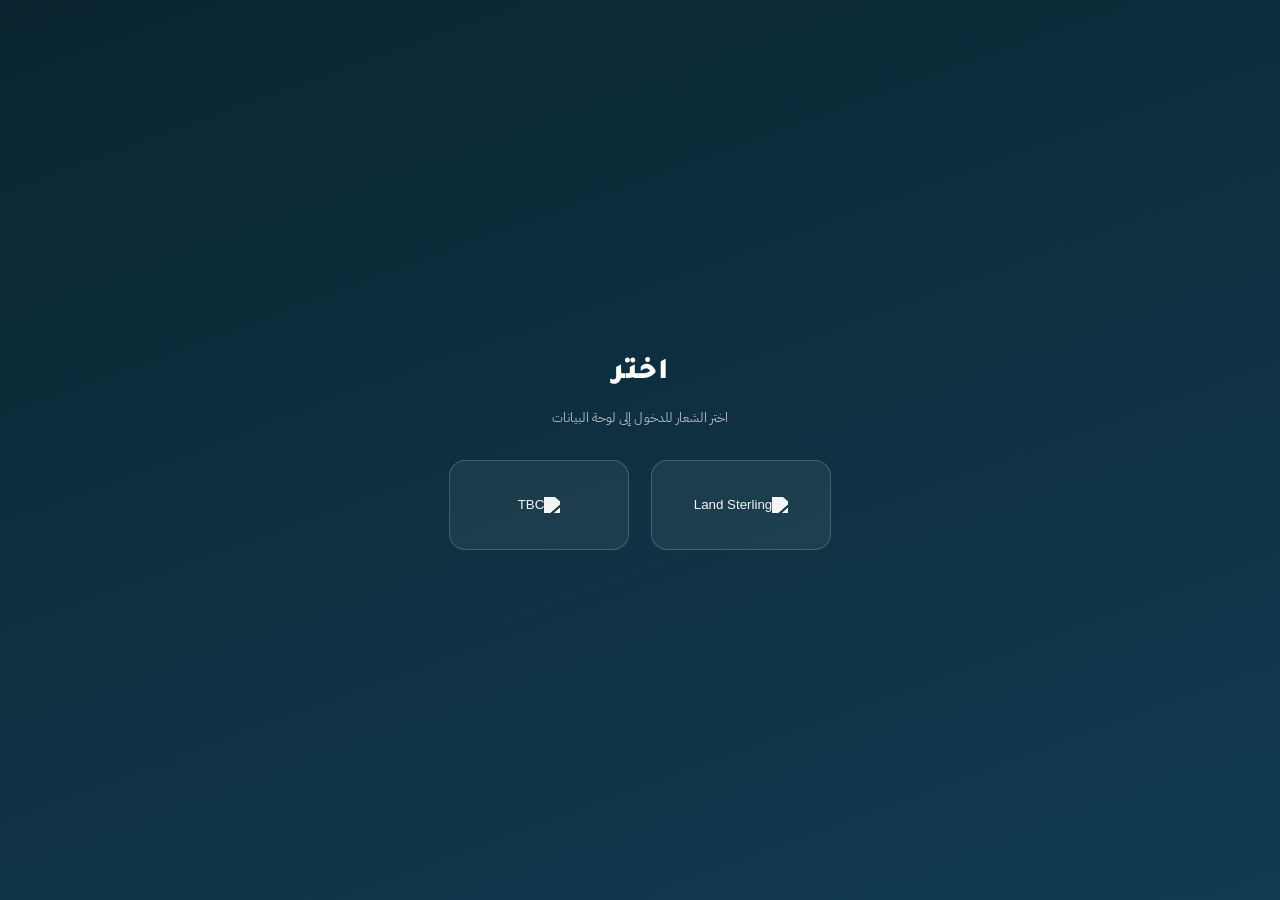
==== index.html @ ff197d4b "Add files via upload" ====
<!DOCTYPE html>
<!--
╔════════════════════════════════════════════════════════════════════╗
║ 📝 قاعدة ثابتة للغة: كل نص يظهر للمستخدم في هذا الداشبورد (عناوين،
║ أزرار، تلميحات، رسائل تنبيه، أي محتوى جديد يُضاف مستقبلاً) يجب أن
║ يكون بالعربية الفصحى حصراً، بلا ألفاظ عامية أو مصرية. راجع صياغة أي
║ نص جديد قبل حفظه.
╠════════════════════════════════════════════════════════════════════╣
║         فهرس التبويبات — Dashboard Tabs Index
╠════════════════════════════════════════════════════════════════════╣
║   1. 📊  نظرة عامة                      (tab-overview)
║   2. 📈  تحليل FCA                      (tab-fca)
║   3. 🌿  البيئة المدرسية                (tab-env)
║   4. 🎓  المرحلة الدراسية            (tab-stages)
║   5. 📌  عقود غير المجال                (tab-all-contracts)
║   6. 📢  البلاغات                       (tab-balagh)
║   7. 🏗️  التجهيزات                      (tab-tajheez)
║   8. ⚙️  الأنظمة الرئيسية               (tab-sys-main)
║   9. 🔩  الأنظمة التفصيلية              (tab-sys-detail)
║  10. 🌊  خنادق الصرف                    (tab-khanadeq)
║  11. 🛗  المصاعد                        (tab-elevators)
║  12. 💰  التكلفة                        (tab-cost)
║  13. 🗺️  الخريطة                        (tab-map)
║  14. 👨‍🎓  الطلاب وعمر المبنى             (tab-students)
║  15. 🔩  قطع الغيار                     (tab-spare)
║  16. 🔍  تقييم عاين                     (tab-ayen)
║  17. 💳  المدفوعات والعقود              (tab-payments)
║  18. 📅  الجدول التفصيلي                (tab-table)
║  20. 📊  مؤشرات الأداء للمقاول          (tab-mag-kpi)
╠════════════════════════════════════════════════════════════════════╣
║  📁 هيكل الملف:
║     • الـ HTML لكل تبويب: مُعلَّم بـ ╔═══╗ قبل كل <div class="panel">
║     • الـ JS  لكل تبويب: مُعلَّم بـ /* ═══ */ قبل كل دالة render
╚════════════════════════════════════════════════════════════════════╝
-->

<html lang="ar" dir="rtl">
<head>
<meta charset="UTF-8">
<meta name="viewport" content="width=device-width, initial-scale=1.0, viewport-fit=cover">
<title>لوحة بيانات إدارة المرافق التعليمية | Educational Facilities Management Dashboard</title>
<link href="https://fonts.googleapis.com/css2?family=Tajawal:wght@300;400;500;700;800;900&family=IBM+Plex+Sans+Arabic:wght@300;400;500;600;700&display=swap" rel="stylesheet">
<link rel="stylesheet" href="aicore-orb.css">
<script src="https://cdnjs.cloudflare.com/ajax/libs/Chart.js/4.4.1/chart.umd.js" defer></script>
<script src="https://cdn.jsdelivr.net/npm/chartjs-adapter-date-fns@3/dist/chartjs-adapter-date-fns.bundle.min.js" defer></script>
<script src="https://cdnjs.cloudflare.com/ajax/libs/PapaParse/5.4.1/papaparse.min.js" defer></script>
<script src="https://cdnjs.cloudflare.com/ajax/libs/xlsx/0.18.5/xlsx.full.min.js" defer></script>
<script src="https://cdnjs.cloudflare.com/ajax/libs/html2canvas/1.4.1/html2canvas.min.js" defer></script>
<script src="https://cdnjs.cloudflare.com/ajax/libs/jspdf/2.5.1/jspdf.umd.min.js" defer></script>
<script src="https://cdnjs.cloudflare.com/ajax/libs/jszip/3.10.1/jszip.min.js" defer></script>
<link rel="stylesheet" href="https://unpkg.com/leaflet@1.9.4/dist/leaflet.css"/>
<script src="https://unpkg.com/leaflet@1.9.4/dist/leaflet.js" defer></script>
<script src="https://cdnjs.cloudflare.com/ajax/libs/three.js/r128/three.min.js" defer></script>

<link rel="stylesheet" href="dashboard.css">

<!-- طبقة التحديث البصري — Executive Theme Layer (v2)
     لا تغيّر أي IDs / منطق JS — تنسيق بصري فقط (ألوان، مسافات، ظلال،
     خطوط، استجابة للموبايل) فوق كل الطبقات السابقة.
     Design language: "Ink & Brass" — قاعدة slate هادئة + Teal كلون
     أساسي للبيانات + لمسة Brass/Gold فاخرة للعناصر المالية/المميزة،
     مع خط Tajawal للأرقام والعناوين وIBM Plex Sans Arabic لجسم النص. -->

</head>
<body class="portal-active">

<!-- ════════════════════════════════════════════════════════════════
     شاشة اختيار الشعار (Brand Gate) — ★ 2026-09-20 بناءً على طلب صريح
     تظهر فوق كل شيء (أعلى z-index في الصفحة) قبل شاشة التحميل وقبل
     الداشبورد نفسه، وتطلب من المستخدم يختار شعار (Land Sterling أو TBC)
     قبل الدخول. الاختيار بيتخزّن في localStorage عشان ميتكررش كل مرة،
     وبيتحط في window.SELECTED_BRAND. حاليًا الاختيار مجرد بوابة دخول
     بس (مفيهوش فلترة بيانات لسه — هتتضاف لاحقًا بناءً على طلب صريح).
     الشاشة دي طبقة بصرية فقط فوق الصفحة — لا تؤخر ولا تمنع أي تحميل
     بيانات أو تهيئة JS شغالة أصلاً تحتها.
     ════════════════════════════════════════════════════════════════ -->
<div id="brandSelectScreen" class="brand-select-screen">
  <div class="brand-select-box">
    <div id="brandSelectStep1">
      <div class="brand-select-title">اختر</div>
      <div class="brand-select-sub">اختر الشعار للدخول إلى لوحة البيانات</div>
      <div class="brand-select-options">
        <button type="button" class="brand-select-card" data-brand="landsterling">
          <img src="https://landsterling.sa/wp-content/uploads/2024/08/LS-Logo-White-English.png" alt="Land Sterling" />
        </button>
        <button type="button" class="brand-select-card" data-brand="tbc">
          <img src="https://tbc.sa/Portals/0/tbcnew-01.svg?ver=2019-08-07-114519-183" alt="TBC" />
        </button>
      </div>
    </div>

    <!-- ════════════════════════════════════════════════════════════
         خطوة كلمة المرور — ★ 2026-09-20 بناءً على طلب صريح: شعار
         Land Sterling أصبح محميًا بكلمة مرور. تظهر هذه الخطوة بدلاً
         من الدخول المباشر عند اختيار Land Sterling فقط، ولا تؤثر
         إطلاقًا على مسار الدخول بشعار TBC.
         ════════════════════════════════════════════════════════════ -->
    <div id="brandPasswordStep" class="brand-password-step" style="display:none">
      <div class="brand-select-title">كلمة المرور</div>
      <div class="brand-select-sub">أدخل كلمة المرور للدخول بشعار Land Sterling</div>
      <form id="brandPasswordForm" autocomplete="off" novalidate>
        <input type="password" id="brandPasswordInput" class="brand-password-input"
               placeholder="كلمة المرور" autocomplete="new-password" inputmode="numeric" />
        <div id="brandPasswordError" class="brand-password-error" style="display:none">
          كلمة المرور غير صحيحة، حاول مرة أخرى
        </div>
        <div class="brand-password-actions">
          <button type="button" id="brandPasswordBack" class="brand-password-btn brand-password-btn-secondary">رجوع</button>
          <button type="submit" class="brand-password-btn brand-password-btn-primary">دخول</button>
        </div>
      </form>
    </div>
  </div>
</div>

<!-- ════════════════════════════════════════════════════════════════
     LOADING SCREEN (المرحلة 6 — Loading Screen)
     شاشة تحميل تراقب فقط جاهزية عناصر KPI الموجودة مسبقاً في الصفحة
     (لا تتدخل في أي fetch أو منطق قراءة بيانات) — تختفي تلقائياً
     عند اكتمال البيانات الأساسية (k-total).
     ════════════════════════════════════════════════════════════════ -->
<div id="appLoadingScreen" class="app-loading-screen brand-gate-pending">
  <div class="app-loading-box">
    <div class="app-loading-logo">
      <img src="https://landsterling.sa/wp-content/uploads/2024/08/LS-Logo-White-English.png" alt="Land Sterling" />
      <div class="app-loading-logo-divider"></div>
      <img src="https://tbc.sa/Portals/0/tbcnew-01.svg?ver=2019-08-07-114519-183" alt="TBC" />
    </div>
    <div class="app-loading-title">جاري تجهيز منصة إدارة المرافق التعليمية…</div>

    <div class="app-loading-progress-track">
      <div class="app-loading-progress-fill" id="appLoadingProgressFill"></div>
    </div>
    <div class="app-loading-row">
      <span id="appLoadingTaskText">تحميل البيانات الأساسية…</span>
      <span id="appLoadingPct">0%</span>
    </div>

    <div class="app-loading-skeleton">
      <div class="app-skel-line"></div>
      <div class="app-skel-line short"></div>
      <div class="app-skel-line"></div>
    </div>

    <div class="app-loading-stats">
      <div class="app-loading-stat">
        <div class="app-loading-stat-val" id="appLoadStatSchools">—</div>
        <div class="app-loading-stat-lbl">عدد المدارس</div>
      </div>
      <div class="app-loading-stat">
        <div class="app-loading-stat-val" id="appLoadStatAssets">—</div>
        <div class="app-loading-stat-lbl">عدد الأصول</div>
      </div>
      <div class="app-loading-stat">
        <div class="app-loading-stat-val" id="appLoadStatReports">—</div>
        <div class="app-loading-stat-lbl">عدد البلاغات</div>
      </div>
    </div>
    <div class="app-loading-updated">آخر تحديث: <span id="appLoadStatUpdated">—</span></div>
  </div>
</div>
<script>
  (function () {
    var BRAND_STORAGE_KEY = "tbc_dashboard_selected_brand";
    var screenEl = document.getElementById("brandSelectScreen");

    // ★ 2026-09-20: شاشة التحميل (appLoadingScreen) تبدأ مخفية (كلاس
    // brand-gate-pending) وميبانش شكلها إلا بعد ما المستخدم يختار شعار —
    // التحميل الحقيقي للبيانات شغال أصلاً في الخلفية زي ما هو (من غير أي
    // تأخير)، إحنا بس بنأجّل الظهور البصري لشاشة التحميل لحد لحظة الاختيار.
    // ★ السكريبت اتنقل هنا (بعد appLoadingScreen في الترتيب) عشان
    // getElementById("appLoadingScreen") يلاقي العنصر موجود فعلاً وقت
    // التنفيذ، حتى لو كان الاختيار محفوظ من زيارة سابقة.
    function revealLoadingScreen() {
      var loadingEl = document.getElementById("appLoadingScreen");
      if (loadingEl) loadingEl.classList.remove("brand-gate-pending");
    }

    function enterWithBrand(brand) {
      window.SELECTED_BRAND = brand;
      try { localStorage.setItem(BRAND_STORAGE_KEY, brand); } catch (_) {}
      if (screenEl) screenEl.classList.add("brand-select-hidden");
      revealLoadingScreen();
      // ★ 2026-09-20: تحديث إخفاء/إظهار تبويبات Landsterling-only فورًا —
      // مهم خصوصًا لما المستخدم يغيّر الشعار من زر "تغيير الشعار" وهو
      // شغال بالفعل جوه الداشبورد (dashboard.js يكون خلص تحميله وقتها).
      if (window.applyBrandVisibilityUI) window.applyBrandVisibilityUI();
    }

    // ★ 2026-09-20: كلمة مرور شعار Land Sterling — بناءً على طلب صريح.
    // الحماية هنا بصرية فقط (طبقة دخول واجهة، مش تشفير حقيقي)، تمامًا
    // زي طبيعة بوابة اختيار الشعار نفسها أصلاً. غيّر القيمة هنا في أي
    // وقت لتحديث كلمة المرور لاحقًا.
    var LANDSTERLING_PASSWORD = "1248";
    var pwStepEl = document.getElementById("brandPasswordStep");
    var step1El = document.getElementById("brandSelectStep1");
    var pwFormEl = document.getElementById("brandPasswordForm");
    var pwInputEl = document.getElementById("brandPasswordInput");
    var pwErrorEl = document.getElementById("brandPasswordError");
    var pwBackBtn = document.getElementById("brandPasswordBack");

    function showPasswordStep() {
      if (step1El) step1El.style.display = "none";
      if (pwStepEl) pwStepEl.style.display = "";
      if (pwErrorEl) pwErrorEl.style.display = "none";
      if (pwInputEl) {
        pwInputEl.value = "";
        pwInputEl.classList.remove("brand-password-input-error");
        setTimeout(function () { pwInputEl.focus(); }, 50);
      }
    }
    function hidePasswordStep() {
      if (pwStepEl) pwStepEl.style.display = "none";
      if (step1El) step1El.style.display = "";
      if (pwErrorEl) pwErrorEl.style.display = "none";
      if (pwInputEl) { pwInputEl.value = ""; pwInputEl.classList.remove("brand-password-input-error"); }
    }

    // ★ 2026-09-20: الأزرار بتتربط دايمًا (سواء فيه اختيار محفوظ أو لأ) —
    // عشان لو المستخدم رجع تاني لشاشة الاختيار (من زر "تغيير الشعار" في
    // الشريط العلوي) يقدر يختار شعار جديد وتشتغل الأزرار طبيعي من أول مرة.
    if (screenEl) {
      screenEl.querySelectorAll(".brand-select-card").forEach(function (btn) {
        btn.addEventListener("click", function () {
          var brand = btn.getAttribute("data-brand");
          if (brand === "landsterling") {
            showPasswordStep();
          } else {
            enterWithBrand(brand);
          }
        });
      });
    }
    if (pwBackBtn) pwBackBtn.addEventListener("click", hidePasswordStep);
    if (pwFormEl) {
      pwFormEl.addEventListener("submit", function (e) {
        e.preventDefault();
        var entered = pwInputEl ? pwInputEl.value : "";
        if (entered === LANDSTERLING_PASSWORD) {
          hidePasswordStep();
          enterWithBrand("landsterling");
        } else {
          if (pwErrorEl) pwErrorEl.style.display = "";
          if (pwInputEl) {
            pwInputEl.classList.add("brand-password-input-error");
            pwInputEl.value = "";
            pwInputEl.focus();
          }
        }
      });
    }

    // لو فيه اختيار محفوظ من قبل، ادخل على طول من غير ما تعرض الشاشة —
    // وشاشة التحميل تظهر فورًا زي سلوكها الأصلي (مفيش بوابة اختيار أصلاً
    // تتأخر بعدها).
    var saved = null;
    try { saved = localStorage.getItem(BRAND_STORAGE_KEY); } catch (_) {}
    if (saved === "landsterling" || saved === "tbc") {
      window.SELECTED_BRAND = saved;
      if (screenEl) screenEl.classList.add("brand-select-hidden");
      revealLoadingScreen();
    }

    // زر "تغيير الشعار" في الشريط العلوي بيستدعي الدالة دي عشان يرجع
    // يعرض شاشة الاختيار تاني (من غير ما يمسح البيانات المحملة أصلاً) —
    // المستخدم يقدر يختار شعار مختلف في أي وقت.
    window.__reopenBrandSelect = function () {
      hidePasswordStep(); // دايمًا ابدأ من شاشة الاختيار الأساسية، مش من خطوة كلمة المرور
      if (screenEl) screenEl.classList.remove("brand-select-hidden");
    };
  })();
</script>

<div class="topbar">

  <div class="tb-ls">
    <img class="tb-logo"
         src="https://landsterling.sa/wp-content/uploads/2024/08/LS-Logo-White-English.png"
         alt="Land Sterling"
         style="height:21px;filter:brightness(0) invert(1);opacity:.94;display:block"
         data-evt="1">
  </div>
  <div class="tb-divider"></div>

  <div class="tb-tbc">
    <img src="https://tbc.sa/Portals/0/tbcnew-01.svg?ver=2019-08-07-114519-183"
         alt="TBC" style="height:36px;opacity:.94;filter:brightness(0) invert(1);display:block" data-evt="2">
    <div class="tb-divider"></div>
    <div>
      <div class="tb-title" id="topTitle">لوحة بيانات إدارة المرافق التعليمية</div>
      <div class="tb-sub" id="topSub">FACILITIES MANAGEMENT DASHBOARD</div>
    </div>
  </div>

  <div class="tb-right">
    <div class="dot loading" id="dot"></div>
    <span style="font-size:10px;color:rgba(255,255,255,.35);font-weight:500">آخر تحديث للبيانات:</span>
    <span id="lastTime" style="font-size:10px;color:rgba(255,255,255,.35);font-weight:500"></span>
    <button class="tb-btn" id="btnReload" data-evt="3">↻ <span data-ar="تحديث" data-en="Refresh">تحديث</span></button>
    <button class="tb-btn" id="btnAuto"   data-evt="4">◷ <span id="btnAutoText" data-ar="تلقائي" data-en="Auto">تلقائي</span></button>
    <button class="tb-btn" id="btnDownloadTab" data-evt="5">⬇ <span data-ar="تنزيل التبويب" data-en="Download Tab">تنزيل التبويب</span></button>
    <button class="tb-btn" id="btnSwitchBrand" title="تغيير الشعار"
            onclick="if (window.__reopenBrandSelect) window.__reopenBrandSelect()">⇄
      <span data-ar="تغيير الشعار" data-en="Switch Brand">تغيير الشعار</span>
    </button>
    <button class="tb-btn" id="btnPresentationMode" title="Presentation Mode" aria-pressed="true" style="padding:4px 8px;min-width:30px;opacity:.12;font-size:10px;line-height:1" data-evt="6">◌</button>
  </div>
</div>
<div class="prog-bar"><div class="prog-fill" id="prog"></div></div>

<div class="content">

  <!-- ════════════════════════════════════════════════════════════════
       PORTAL HOME — Enterprise Portal (المرحلة 2 — Portal Layout)
       صفحة رئيسية جديدة، غير مربوطة بعد بأي نظام تنقل.
       مخفية افتراضياً (display:none) حتى لا تؤثر على عمل الداشبورد الحالي.
       لا تحتوي على أي Charts — فقط شعار / اسم النظام / آخر تحديث / بطاقات الأقسام.
       ════════════════════════════════════════════════════════════════ -->
  <div id="portal-home" class="portal-home" style="display:none">

    <div class="portal-hero">
      <div class="portal-hero-brand">
        <img class="portal-logo"
             src="https://landsterling.sa/wp-content/uploads/2024/08/LS-Logo-White-English.png"
             alt="Land Sterling" />
        <div class="portal-hero-divider"></div>
        <img class="portal-logo portal-logo-tbc"
             src="https://tbc.sa/Portals/0/tbcnew-01.svg?ver=2019-08-07-114519-183"
             alt="TBC" />
        <div class="portal-hero-text">
          <div class="portal-title" id="portalTitle">منصة إدارة المرافق التعليمية</div>
          <div class="portal-sub" id="portalSub"></div>
        </div>
      </div>
      <div class="portal-hero-meta">
        <!-- ★ 2026-09-21: بناءً على طلب صريح ("خليه يبقى أحدث حاجة")، الزرّين
             دول اتحولوا من نص/إيموجي inline-styled لكلاسات CSS موحّدة مع
             أيقونات SVG (Lucide) بنفس أسلوب أيقونات كروت البوابة — بدون أي
             تغيير في id/onclick/title، فالمنطق اللي بيعتمد عليهم (تغيير
             العلامة التجارية + وضع العرض التقديمي) شغّال زي ما هو تمامًا. -->
        <button type="button" id="btnSwitchBrandOuter"
                class="portal-toolbar-btn"
                onclick="if (window.__reopenBrandSelect) window.__reopenBrandSelect()"
                title="تغيير الشعار">
          <svg viewBox="0 0 24 24" width="14" height="14" fill="none" stroke="currentColor" stroke-width="2" stroke-linecap="round" stroke-linejoin="round"><path d="m17 2 4 4-4 4"/><path d="M3 11v-1a4 4 0 0 1 4-4h14"/><path d="m7 22-4-4 4-4"/><path d="M21 13v1a4 4 0 0 1-4 4H3"/></svg>
          <span>تغيير الشعار</span>
        </button>
        <button type="button" id="btnPresentationModeOuter"
                class="portal-toolbar-icon-btn"
                onclick="togglePresentationMode()"
                title="وضع العرض التقديمي">
          <svg viewBox="0 0 24 24" width="15" height="15" fill="none" stroke="currentColor" stroke-width="2" stroke-linecap="round" stroke-linejoin="round"><path d="M2.062 12.348a1 1 0 0 1 0-.696 10.75 10.75 0 0 1 19.876 0 1 1 0 0 1 0 .696 10.75 10.75 0 0 1-19.876 0"/><circle cx="12" cy="12" r="3"/></svg>
        </button>
        <span class="portal-updated-lbl">آخر تحديث</span>
        <span class="portal-updated-val" id="portalLastUpdate">—</span>
      </div>
    </div>

    <div class="portal-cards-grid" id="portalCardsGrid">

      <!-- كارت المفضلة/الاختصارات — عمود طويل بارتفاع الصفين على أقصى اليسار -->
      <div class="portal-favorites-card" id="portalFavoritesCard">
        <!-- يُملأ ديناميكياً عبر __renderPortalFavoritesCard() -->
      </div>

      <!-- أيقونات كروت البوابة الرئيسية: Lucide (lucide-static v1.33.0، رخصة ISC،
           https://lucide.dev) — SVG بدل الإيموجي (المرحلة 1 من خطة الأيقونات).
           stroke="currentColor" فبتاخد لونها تلقائياً من --cat-accent الخاص
           بكل كارت (dashboard.css). ملاحظة: data-wm تبقى إيموجي كما هي — دي
           علامة مائية خلفية شفافة جداً (opacity 0.05) عبر CSS content، مش
           جزء من الأيقونة الظاهرة، وخارج نطاق هذه المرحلة. -->

      <div class="portal-card" id="portal-card-raci" data-category="raci" data-wm="🧩">
        <div class="portal-card-icon"><svg viewBox="0 0 24 24" fill="none" stroke="currentColor" stroke-width="2" stroke-linecap="round" stroke-linejoin="round"><path d="M15.39 4.39a1 1 0 0 0 1.68-.474 2.5 2.5 0 1 1 3.014 3.015 1 1 0 0 0-.474 1.68l1.683 1.682a2.414 2.414 0 0 1 0 3.414L19.61 15.39a1 1 0 0 1-1.68-.474 2.5 2.5 0 1 0-3.014 3.015 1 1 0 0 1 .474 1.68l-1.683 1.682a2.414 2.414 0 0 1-3.414 0L8.61 19.61a1 1 0 0 0-1.68.474 2.5 2.5 0 1 1-3.014-3.015 1 1 0 0 0 .474-1.68l-1.683-1.682a2.414 2.414 0 0 1 0-3.414L4.39 8.61a1 1 0 0 1 1.68.474 2.5 2.5 0 1 0 3.014-3.015 1 1 0 0 1-.474-1.68l1.683-1.682a2.414 2.414 0 0 1 3.414 0z"/></svg></div>
        <div class="portal-card-title">مصفوفة RACI</div>
        <div class="portal-card-desc">الأدوار والمسؤوليات — من المسؤول عن كل مهمة في فريق البرنامج</div>
      </div>

      <div class="portal-card" id="portal-card-digital" data-category="digital" data-wm="💻">
        <div class="portal-card-icon"><svg viewBox="0 0 24 24" fill="none" stroke="currentColor" stroke-width="2" stroke-linecap="round" stroke-linejoin="round"><rect width="20" height="14" x="2" y="3" rx="2"/><line x1="8" x2="16" y1="21" y2="21"/><line x1="12" x2="12" y1="17" y2="21"/></svg></div>
        <div class="portal-card-title">الأنظمة الرقمية</div>
        <div class="portal-card-desc">MAXIMO، TAKAMUL، TFMP، UniFire، Fares</div>
      </div>

      <div class="portal-card" id="portal-card-overview" data-category="overview" data-wm="🏠">
        <div class="portal-card-icon"><svg viewBox="0 0 24 24" fill="none" stroke="currentColor" stroke-width="2" stroke-linecap="round" stroke-linejoin="round"><path d="m3 9 9-7 9 7v11a2 2 0 0 1-2 2H5a2 2 0 0 1-2-2z"/><polyline points="9 22 9 12 15 12 15 22"/></svg></div>
        <div class="portal-card-title">نظرة عامة</div>
        <div class="portal-card-desc">نظرة عامة، المرحلة الدراسية، الطلاب وعمر المبنى</div>
      </div>

      <div class="portal-card" id="portal-card-fca" data-category="fca" data-wm="📈">
        <div class="portal-card-icon"><svg viewBox="0 0 24 24" fill="none" stroke="currentColor" stroke-width="2" stroke-linecap="round" stroke-linejoin="round"><path d="M5 21v-6"/><path d="M12 21V3"/><path d="M19 21V9"/></svg></div>
        <div class="portal-card-title">تقييم حالة المرافق FCA</div>
        <div class="portal-card-desc">تحليل FCA، مقارنة المراحل، FCA المرجعي، الأنظمة الرئيسية والتفصيلية</div>
      </div>

      <div class="portal-card" id="portal-card-otherAssessments" data-category="otherAssessments" data-wm="📋">
        <div class="portal-card-icon"><svg viewBox="0 0 24 24" fill="none" stroke="currentColor" stroke-width="2" stroke-linecap="round" stroke-linejoin="round"><rect width="8" height="4" x="8" y="2" rx="1" ry="1"/><path d="M16 4h2a2 2 0 0 1 2 2v14a2 2 0 0 1-2 2H6a2 2 0 0 1-2-2V6a2 2 0 0 1 2-2h2"/><path d="m9 14 2 2 4-4"/></svg></div>
        <div class="portal-card-title">التقييمات الأخرى</div>
        <div class="portal-card-desc">تقييم منصة أصول، تقييم عاين، البيئة المدرسية</div>
      </div>

      <div class="portal-card" id="portal-card-systemsMaintenance" data-category="systemsMaintenance" data-wm="🔧">
        <div class="portal-card-icon"><svg viewBox="0 0 24 24" fill="none" stroke="currentColor" stroke-width="2" stroke-linecap="round" stroke-linejoin="round"><path d="M14.7 6.3a1 1 0 0 0 0 1.4l1.6 1.6a1 1 0 0 0 1.4 0l3.77-3.77a6 6 0 0 1-7.94 7.94l-6.91 6.91a2.12 2.12 0 0 1-3-3l6.91-6.91a6 6 0 0 1 7.94-7.94z"/></svg></div>
        <div class="portal-card-title">الأنظمة والصيانة الفنية</div>
        <div class="portal-card-desc">المصاعد، حالة المصاعد، خنادق الصرف، قطع الغيار، الصيانة الوقائية (Maximo)</div>
      </div>

      <div class="portal-card" id="portal-card-safety" data-category="safety" data-wm="📢">
        <div class="portal-card-icon"><svg viewBox="0 0 24 24" fill="none" stroke="currentColor" stroke-width="2" stroke-linecap="round" stroke-linejoin="round"><path d="M11 6a13 13 0 0 0 8.4-2.8A1 1 0 0 1 21 4v12a1 1 0 0 1-1.6.8A13 13 0 0 0 11 14H5a2 2 0 0 1-2-2V8a2 2 0 0 1 2-2z"/><path d="M6 14a12 12 0 0 0 2.4 7.2 2 2 0 0 0 3.2-2.4A8 8 0 0 1 10 14"/><path d="M8 6v8"/></svg></div>
        <div class="portal-card-title">البلاغات والسلامة</div>
        <div class="portal-card-desc">البلاغات، بلاغات الأمن والسلامة، ملخص الأمن والسلامة، NEW SLA</div>
      </div>

      <div class="portal-card" id="portal-card-operations" data-category="operations" data-wm="⚙️">
        <div class="portal-card-icon"><svg viewBox="0 0 24 24" fill="none" stroke="currentColor" stroke-width="2" stroke-linecap="round" stroke-linejoin="round"><path d="M9.671 4.136a2.34 2.34 0 0 1 4.659 0 2.34 2.34 0 0 0 3.319 1.915 2.34 2.34 0 0 1 2.33 4.033 2.34 2.34 0 0 0 0 3.831 2.34 2.34 0 0 1-2.33 4.033 2.34 2.34 0 0 0-3.319 1.915 2.34 2.34 0 0 1-4.659 0 2.34 2.34 0 0 0-3.32-1.915 2.34 2.34 0 0 1-2.33-4.033 2.34 2.34 0 0 0 0-3.831A2.34 2.34 0 0 1 6.35 6.051a2.34 2.34 0 0 0 3.319-1.915"/><circle cx="12" cy="12" r="3"/></svg></div>
        <div class="portal-card-title">الموارد البشرية والتشغيل</div>
        <div class="portal-card-desc">البوابين، المشرفون والمهندسون، برامج التدريب، السيارات، سجل المراسلات، الهيكل الوظيفي، الزيارات</div>
      </div>

      <div class="portal-card" id="portal-card-equipment" data-category="equipment" data-wm="🧰">
        <div class="portal-card-icon"><svg viewBox="0 0 24 24" fill="none" stroke="currentColor" stroke-width="2" stroke-linecap="round" stroke-linejoin="round"><path d="M16 12v4"/><path d="M16 6V4a2 2 0 0 0-2-2h-4a2 2 0 0 0-2 2v2"/><path d="M17 6a2 2 0 0 1 1.414.586l3 3A2 2 0 0 1 22 11v8a2 2 0 0 1-2 2H4a2 2 0 0 1-2-2v-8a2 2 0 0 1 .586-1.414l3-3A2 2 0 0 1 7 6z"/><path d="M2 14h20"/><path d="M8 12v4"/></svg></div>
        <div class="portal-card-title">التوريدات والمخزون</div>
        <div class="portal-card-desc">عقود التجهيزات، المخصص والاحتياج، التوريدات، مبادرة النشاط البدني، حصر الأصول</div>
      </div>

      <div class="portal-card" id="portal-card-contracts" data-category="contracts" data-wm="💰">
        <div class="portal-card-icon"><svg viewBox="0 0 24 24" fill="none" stroke="currentColor" stroke-width="2" stroke-linecap="round" stroke-linejoin="round"><rect width="20" height="12" x="2" y="6" rx="2"/><circle cx="12" cy="12" r="2"/><path d="M6 12h.01M18 12h.01"/></svg></div>
        <div class="portal-card-title">العقود والتكاليف</div>
        <div class="portal-card-desc">التكلفة، مدفوعات وعقود LS، مدفوعات وعقود المقاولين</div>
      </div>

      <div class="portal-card" id="portal-card-geo" data-category="geo" data-wm="🗺️">
        <div class="portal-card-icon"><svg viewBox="0 0 24 24" fill="none" stroke="currentColor" stroke-width="2" stroke-linecap="round" stroke-linejoin="round"><path d="M14.106 5.553a2 2 0 0 0 1.788 0l3.659-1.83A1 1 0 0 1 21 4.619v12.764a1 1 0 0 1-.553.894l-4.553 2.277a2 2 0 0 1-1.788 0l-4.212-2.106a2 2 0 0 0-1.788 0l-3.659 1.83A1 1 0 0 1 3 19.381V6.618a1 1 0 0 1 .553-.894l4.553-2.277a2 2 0 0 1 1.788 0z"/><path d="M15 5.764v15"/><path d="M9 3.236v15"/></svg></div>
        <div class="portal-card-title">الخرائط والتفاصيل</div>
        <div class="portal-card-desc">الخريطة، الجدول التفصيلي</div>
      </div>

      <div class="portal-card" id="portal-card-kpi" data-category="kpi" data-wm="📊">
        <div class="portal-card-icon"><svg viewBox="0 0 24 24" fill="none" stroke="currentColor" stroke-width="2" stroke-linecap="round" stroke-linejoin="round"><polyline points="22 7 13.5 15.5 8.5 10.5 2 17"/><polyline points="16 7 22 7 22 13"/></svg></div>
        <div class="portal-card-title">مؤشرات الأداء</div>
        <div class="portal-card-desc">مؤشرات الأداء للمقاول، مؤشرات أداء الاستشاري</div>
      </div>

    </div>

    <!-- نافذة اختيار التبويبات (Modal) -->
    <div class="portal-favorites-modal-overlay" id="portalFavoritesModalOverlay" style="display:none">
      <div class="portal-favorites-modal">
        <div class="portal-favorites-modal-head">
          <div class="portal-favorites-modal-title">⭐ اختر ما تريد رؤيته</div>
          <button type="button" class="portal-favorites-modal-close" onclick="closeFavoritesModal()">✕</button>
        </div>
        <div class="portal-favorites-modal-body" id="portalFavoritesModalBody">
          <!-- يُملأ ديناميكياً -->
        </div>
        <div class="portal-favorites-modal-foot">
          <button type="button" class="portal-favorites-clear-btn" onclick="clearFavoritesModal()">إلغاء كل الاختيارات</button>
          <button type="button" class="portal-favorites-save-btn" onclick="saveFavoritesModal()">حفظ الاختيارات</button>
        </div>
      </div>
    </div>
  </div>
  <!-- ════════════════════════════════════════════════════════════════
       نهاية Portal Home — المحتوى القديم يبدأ كما هو تماماً بالأسفل
       ════════════════════════════════════════════════════════════════ -->

  <!-- ════════════════════════════════════════════════════════════════
       LEGACY DASHBOARD AREA (المرحلة 3 — Navigation System)
       غلاف جديد فقط حول المحتوى القديم بالكامل (فلاتر + KPI + tabs bar
       + كل الـ panels) لإتاحة التبديل بينه وبين Portal Home.
       لم يُحذف أو يُنقل أي عنصر داخلي — فقط أُضيف Wrapper خارجي.
       مخفي افتراضياً لأن Portal Home هي نقطة الدخول الآن.
       ════════════════════════════════════════════════════════════════ -->
  <div id="legacyDashboardArea" class="legacy-hidden">
  <div class="cat-layout">
    <aside id="categorySidebar" class="cat-sidebar"></aside>
    <div class="cat-main">

  <div id="toast-area"></div>

  <!-- 📱 زر طيّ/فتح الفلاتر — يظهر على الموبايل فقط (نفس نمط زر طيّ
       القائمة الجانبية toggleCategorySidebar)، عشان محتوى الصفحة يظهر
       أول ما المستخدم يفتح الصفحة بدل ما يستنى نزول طويل تحت الفلاتر. -->
  <button type="button" id="filtersToggleBtn" class="filters-toggle-btn" onclick="toggleFiltersRow()">
    <span class="filters-toggle-icon">🔍</span>
    <span class="filters-toggle-label">الفلاتر</span>
    <span class="filters-toggle-chevron">˅</span>
  </button>

  <div class="filters-row" id="filtersRow" style="display:none">

    <div class="fg" id="fg-city">
      <div class="fg-lbl" data-ar="المنطقة الرئيسية" data-en="Main Region">المنطقة الرئيسية</div>
      <select class="fsel" id="fCity" multiple data-msel="1" data-evt="7" aria-label="المنطقة الرئيسية">
        <option value="" data-ar="الكل" data-en="All">الكل</option>
      </select>
    </div>

    <div class="fg" id="fg-sector" style="display:none">
      <div class="fg-lbl" data-ar="المحافظة" data-en="Governorate">المحافظة</div>
      <select class="fsel" id="fSector" multiple data-msel="1" data-evt="8" aria-label="المحافظة">
        <option value="" data-ar="الكل" data-en="All">الكل</option>
      </select>
    </div>

    <div class="fg">
      <div class="fg-lbl" data-ar="المرحلة" data-en="Stage">المرحلة</div>
      <select class="fsel" id="fStage" multiple data-msel="1" data-evt="9" aria-label="المرحلة">
        <option value="" data-ar="الكل" data-en="All">الكل</option>
      </select>
    </div>

    <div class="fg">
      <div class="fg-lbl" data-ar="الجنس" data-en="Gender">الجنس</div>
      <select class="fsel" id="fGender" multiple data-msel="1" data-evt="10" aria-label="الجنس">
        <option value="" data-ar="الكل" data-en="All">الكل</option>
      </select>
    </div>

    <div class="fg">
      <div class="fg-lbl" data-ar="حجم المدرسة" data-en="School Size">حجم المدرسة</div>
      <select class="fsel" id="fSize" multiple data-msel="1" data-evt="11" aria-label="حجم المدرسة">
        <option value="" data-ar="الكل" data-en="All">الكل</option>
      </select>
    </div>

    <div class="fg">
      <div class="fg-lbl" data-ar="الملكية" data-en="Ownership">الملكية</div>
      <select class="fsel" id="fOwner" multiple data-msel="1" data-evt="12" aria-label="الملكية">
        <option value="" data-ar="الكل" data-en="All">الكل</option>
      </select>
    </div>

    <div class="fg">
      <div class="fg-lbl">FCA ≥</div>
      <select class="fsel" id="fFcaMin" data-evt="13" aria-label="الحد الأدنى لتقييم FCA">
        <option value="0" data-ar="الكل" data-en="All">الكل</option>
        <option value="25">25%</option>
        <option value="50">50%</option>
        <option value="60">60%</option>
        <option value="75">75%</option>
      </select>
    </div>

    <div class="fg">
      <div class="fg-lbl" data-ar="الحي / المنطقة" data-en="District / Area">الحي / المنطقة</div>
      <select class="fsel" id="fDistrict" multiple data-msel="1" style="min-width:140px" data-evt="14" aria-label="الحي / المنطقة">
        <option value="" data-ar="الكل" data-en="All">الكل</option>
      </select>
    </div>

    <div class="fg">
      <div class="fg-lbl" data-ar="حالة الاشتراك" data-en="Subscription Status">حالة الاشتراك</div>
      <select class="fsel" id="fSubStatus" multiple data-msel="1" data-evt="15" aria-label="حالة الاشتراك">
        <option value="" data-ar="الكل" data-en="All">الكل</option>
      </select>
    </div>

    <div class="fg">
      <div class="fg-lbl" data-ar="بحث" data-en="Search">بحث بالاسم أو الرقم الوزاري</div>
      <input class="finp" id="fSearch" placeholder="🔍 ابحث باسم المدرسة أو الرقم الوزاري..." data-evt="16">
    </div>

    <button class="f-clear" data-evt="17"><span data-ar="✕ مسح الكل" data-en="✕ Clear All">✕ مسح الكل</span></button>
  </div>

  <!-- ════════════════════════════════════════════════════════════════
       GLOBAL OVERVIEW KPIs — تظهر فقط عند فتح تبويب "نظرة عامة" داخل
       أي قسم (بناءً على طلب صريح)، بدل ما تظهر فوق كل التبويبات دايماً
       ════════════════════════════════════════════════════════════════ -->
  <div id="globalOverviewKpis">

  <div class="kpi-grid">
    <div class="kpi kc-blue">
      <div class="kpi-val" id="k-total">—</div>
      <div class="kpi-lbl" data-ar="إجمالي المدارس" data-en="Total Schools">إجمالي المدارس</div>
      <div class="kpi-sub" id="k-total-sub"></div>
    </div>
    <div class="kpi kc-navy">
      <div class="kpi-val" id="k-govt">—</div>
      <div class="kpi-lbl" data-ar="حكومية" data-en="Government">حكومية</div>
      <div class="kpi-sub" id="k-rented">—</div>
    </div>
    <div class="kpi kc-green" title="متوسط FCA المحسوب من آخر تقييم تم الحصول عليه لكل مدرسة من ملف تقييمات_FCA_المراحل">
      <div class="kpi-val" id="k-fca-avg">—</div>
      <div class="kpi-lbl" data-ar="متوسط FCA (آخر تقييم)" data-en="Avg FCA (Latest)">متوسط FCA (آخر تقييم)</div>
      <div class="kpi-sub" id="k-fca-cnt">—</div>
    </div>
    <div class="kpi kc-amber">
      <div class="kpi-val" id="k-env-avg">—</div>
      <div class="kpi-lbl" data-ar="متوسط البيئة المدرسية" data-en="Avg School Env">متوسط البيئة المدرسية</div>
      <div class="kpi-sub" id="k-env-cnt">—</div>
    </div>
    <div class="kpi kc-red">
      <div class="kpi-val" id="k-low-fca">—</div>
      <div class="kpi-lbl" data-ar="FCA أقل من 50%" data-en="FCA Below 50%">FCA أقل من 50%</div>
      <div class="kpi-sub" data-ar="تحتاج تدخل عاجل" data-en="Needs urgent action">تحتاج تدخل عاجل</div>
    </div>
    <div class="kpi kc-amber" id="kpi-alerts-total">
      <div class="kpi-val" id="k-alerts-total">—</div>
      <div class="kpi-lbl" data-ar="إجمالي البلاغات" data-en="Total Reports">إجمالي البلاغات</div>
      <div class="kpi-sub" data-ar="كل الحالات المسجّلة" data-en="All recorded cases">كل الحالات المسجّلة</div>
    </div>
    <div class="kpi kc-teal" id="kpi-assets-total">
      <div class="kpi-val" id="k-assets-total">—</div>
      <div class="kpi-lbl" data-ar="إجمالي الأصول (حصر)" data-en="Total Assets (Survey)">إجمالي الأصول (حصر)</div>
      <div class="kpi-sub" id="k-assets-total-sub">—</div>
    </div>
    <div class="kpi kc-red" id="kpi-assets-deteriorated">
      <div class="kpi-val" id="k-assets-deteriorated">—</div>
      <div class="kpi-lbl" data-ar="أصول متهالكة" data-en="Deteriorated Assets">أصول متهالكة</div>
      <div class="kpi-sub" data-ar="من حصر الأصول" data-en="From asset survey">من حصر الأصول</div>
    </div>
  </div>

  <div class="kpi-grid" style="margin-top:-4px">
    <div class="kpi kc-green" id="kpi-students-total">
      <div class="kpi-val" id="k-students-total">—</div>
      <div class="kpi-lbl" data-ar="إجمالي الطلاب" data-en="Total Students">إجمالي الطلاب</div>
      <div class="kpi-sub" id="k-students-avg">—</div>
      <div class="kpi-sub" id="k-students-ctx" style="margin-top:2px;font-size:10px;color:var(--tx-muted)"></div>
    </div>
    <div class="kpi kc-teal" id="kpi-students-max" style="border-top:3px solid var(--c-info-2)">
      <div class="kpi-val" id="k-students-max" style="color:var(--c-info-2)">—</div>
      <div class="kpi-lbl" data-ar="أكبر مدرسة (طلاب)" data-en="Largest School (students)">أكبر مدرسة (طلاب)</div>
      <div class="kpi-sub" id="k-students-max-name">—</div>
    </div>
    <div class="kpi kc-amber" id="kpi-age-avg">
      <div class="kpi-val" id="k-age-avg">—</div>
      <div class="kpi-lbl" data-ar="متوسط عمر المبنى" data-en="Avg Building Age">متوسط عمر المبنى</div>
      <div class="kpi-sub" id="k-age-cnt" data-ar="سنة" data-en="year">سنة</div>
    </div>
    <div class="kpi kc-red" id="kpi-age-old">
      <div class="kpi-val" id="k-age-old">—</div>
      <div class="kpi-lbl" data-ar="مبانٍ عمرها &gt; 40 سنة" data-en="Buildings &gt; 40 yrs">مبانٍ عمرها &gt; 40 سنة</div>
      <div class="kpi-sub" data-ar="تحتاج مراجعة" data-en="Needs review">تحتاج مراجعة</div>
      <div class="kpi-sub" id="k-age-old-pct" style="font-size:10px;color:var(--tx-muted)"></div>
    </div>
    <div class="kpi kc-navy" id="kpi-age-new">
      <div class="kpi-val" id="k-age-new">—</div>
      <div class="kpi-lbl" data-ar="مبانٍ عمرها &lt; 10 سنوات" data-en="Buildings &lt; 10 yrs">مبانٍ عمرها &lt; 10 سنوات</div>
      <div class="kpi-sub" data-ar="مبانٍ حديثة" data-en="New buildings">مبانٍ حديثة</div>
      <div class="kpi-sub" id="k-age-new-pct" style="font-size:10px;color:var(--tx-muted)"></div>
    </div>

  </div>

  <div class="card mb14" style="padding-bottom:20px">
    <div class="card-title">
      <span class="card-title-icon" style="background:var(--bg-info);color:var(--c-info)"><svg class="cti-svg" viewBox="0 0 24 24" fill="none" stroke="currentColor" stroke-width="2" stroke-linecap="round" stroke-linejoin="round"><rect width="7" height="7" x="3" y="3" rx="1"/><rect width="7" height="7" x="14" y="3" rx="1"/><rect width="7" height="7" x="14" y="14" rx="1"/><rect width="7" height="7" x="3" y="14" rx="1"/></svg></span>
      <span data-ar="توزيع المدارس حسب درجة FCA" data-en="Schools Distribution by FCA Score">توزيع المدارس حسب درجة FCA</span>
      <span class="sub" id="tier-sub"></span>
    </div>
    <div class="tier-strip" id="tier-strip">
      <div class="tier-seg" style="background:var(--bg-danger);color:var(--c-danger);border:1px solid var(--bd-danger)">
        <div class="tier-indicator" style="background:var(--c-danger)"></div>
        <div class="tier-num" id="t-crit">—</div>
        <div class="tier-pct" id="t-crit-pct"></div>
        <div class="tier-sub" data-ar="حرج · 0–24%" data-en="Critical · 0–24%">حرج · 0–24%</div>
      </div>
      <div class="tier-seg" style="background:var(--bg-warning);color:var(--c-warning);border:1px solid #FDE68A">
        <div class="tier-indicator" style="background:var(--c-warning)"></div>
        <div class="tier-num" id="t-fair">—</div>
        <div class="tier-pct" id="t-fair-pct"></div>
        <div class="tier-sub" data-ar="متوسط · 25–49%" data-en="Fair · 25–49%">متوسط · 25–49%</div>
      </div>
      <div class="tier-seg" style="background:#F0FDF4;color:var(--c-positive);border:1px solid var(--bd-positive)">
        <div class="tier-indicator" style="background:var(--c-positive)"></div>
        <div class="tier-num" id="t-good">—</div>
        <div class="tier-pct" id="t-good-pct"></div>
        <div class="tier-sub" data-ar="جيد · 50–74%" data-en="Good · 50–74%">جيد · 50–74%</div>
      </div>
      <div class="tier-seg" style="background:var(--bg-info);color:var(--c-info-2);border:1px solid #A5F3FC">
        <div class="tier-indicator" style="background:var(--c-info-2)"></div>
        <div class="tier-num" id="t-vgood">—</div>
        <div class="tier-pct" id="t-vgood-pct"></div>
        <div class="tier-sub" data-ar="جيد جداً · 75–100%" data-en="Very Good · 75–100%">جيد جداً · 75–100%</div>
      </div>
    </div>
  </div>

  </div><!-- /globalOverviewKpis -->

  <div class="tabs">
    <div class="tab active" id="tabbtn-overview" data-evt="18">نظرة عامة</div>
    <div class="tab" data-evt="19">تحليل FCA</div>
    <div class="tab" data-evt="20">مقارنة مراحل FCA</div>
    <div class="tab" data-evt="21">FCA المرجعي</div>
    <div class="tab" data-evt="22">البيئة المدرسية</div>
    <div class="tab" id="tabbtn-students" data-evt="23">الطلاب وعمر المبنى</div>
    <div class="tab" data-evt="24">المرحلة الدراسية</div>
    <div class="tab" data-evt="25">تقييم عاين</div>
    <div class="tab" data-evt="200">تقييم منصة أصول</div>
    <div class="tab" data-evt="26">الأنظمة الرئيسية FCA</div>
    <div class="tab" data-evt="27">الأنظمة التفصيلية FCA</div>
    <div class="tab" data-evt="28">المصاعد</div>
    <div class="tab" data-evt="29">حالة المصاعد</div>
    <div class="tab" data-evt="30">خنادق الصرف</div>
    <div class="tab" data-evt="32">البلاغات</div>
    <div class="tab" data-evt="33">بلاغات الأمن والسلامة</div>
    <div class="tab" data-evt="34">المخصص والاحتياج</div>
    <div class="tab" data-evt="51">التوريدات</div>
    <div class="tab" data-evt="52">عقود التجهيزات</div>
    <div class="tab" data-evt="35">قطع الغيار</div>
    <div class="tab" data-evt="36">البوابين</div>
    <div class="tab" data-evt="217">المشرفون والمهندسون</div>
    <div class="tab" data-evt="218">العهدة</div>
    <div class="tab" data-evt="38">عقود عدا المجال</div>
    <div class="tab" data-evt="39">المدفوعات للمجال</div>
    <div class="tab tab-premium" data-evt="40">التكلفة</div>
    <div class="tab" data-evt="41">الخريطة</div>
    <div class="tab" data-evt="42">الجدول التفصيلي</div>
    <div class="tab" data-evt="43">مؤشرات الأداء للمقاول</div>
    <div class="tab" data-evt="44">مؤشرات أداء الاستشاري</div>
    <div class="tab" data-evt="46">السيارات</div>
    <div class="tab" data-evt="47">برامج التدريب</div>
    <div class="tab" data-evt="49">📦 حصر الأصول</div>
    <div class="tab" data-evt="66">✉️ سجل المراسلات</div>
    <div class="tab" data-evt="67">🗂️ الهيكل الوظيفي</div>
    <div class="tab" data-evt="68">💳 مدفوعات وعقود LS</div>
    <div class="tab" data-evt="69">💰 مدفوعات وعقود المقاولين</div>
    <div class="tab" data-evt="70">🛠️ PPM Maximo</div>
    <div class="tab" data-evt="71">🚚 الزيارات</div>
  </div>

<!--
╔════════════════════════════════════════════════════════════════════╗
║  📊  تبويب رقم 1: نظرة عامة
║  ID: tab-overview
╠════════════════════════════════════════════════════════════════════╣
║  HTML الخاص بهذا التبويب ↓
║
║  📌 كيفية إضافة تبويب جديد بعد هذا:
║     1. أضف: <div class="tab" data-evt="50">الاسم</div>
║        في قسم <div class="tabs"> (حوالي السطر 649)
║     2. أنشئ قسم HTML جديد: <div class="panel" id="tab-NEW_ID">...</div>
║        في مكانٍ مناسب بعد هذا القسم
║     3. أضف دالة renderNewTab() في قسم الـ JS المناسب
║     4. أضف "NEW_ID"===name && renderNewTab() في دالتَي showTab() و applyFilters()
╚════════════════════════════════════════════════════════════════════╝
-->

  <div class="panel active" id="tab-overview">
    <div class="g2">
      <div class="card">
        <div class="card-title">توزيع درجات FCA</div>
        <div class="chart-box" style="height:270px"><canvas id="ch-fca-hist"></canvas></div>
      </div>
      <div class="card">
        <div class="card-title">توزيع درجات البيئة المدرسية</div>
        <div class="chart-box" style="height:270px"><canvas id="ch-env-hist"></canvas></div>
      </div>
    </div>
    <div class="g2 mb14">
      <div class="card">
        <div class="card-title">أسوأ 20 مدرسة — FCA <span class="sub">أدنى درجة أولاً</span></div>
        <div class="chart-box" style="height:500px"><canvas id="ch-fca-bot"></canvas></div>
      </div>
      <div class="card">
        <div class="card-title">أفضل 20 مدرسة — FCA <span class="sub">أعلى درجة أولاً</span></div>
        <div class="chart-box" style="height:500px"><canvas id="ch-fca-top"></canvas></div>
      </div>
    </div>
    <div class="g2" style="grid-template-columns:repeat(2,minmax(0,1fr))">
      <div class="card">
        <div class="card-title">حجم المدرسة</div>
        <div class="chart-box" style="height:360px"><canvas id="ch-size"></canvas></div>
      </div>
      <div class="card">
        <div class="card-title">حكومي / مستأجر</div>
        <div class="chart-box" style="height:360px"><canvas id="ch-owner"></canvas></div>
      </div>
      <div class="card">
        <div class="card-title">نوع الارتباط <span class="sub">مستقل / مشترك</span></div>
        <div class="chart-box" style="height:360px"><canvas id="ch-link"></canvas></div>
      </div>
      <div class="card">
        <div class="card-title">حالة الاشتراك</div>
        <div class="chart-box" style="height:360px"><canvas id="ch-sub-status"></canvas></div>
      </div>
    </div>
  </div>

<!--
╔════════════════════════════════════════════════════════════════════╗
║  📈  تبويب رقم 2: تحليل FCA
║  ID: tab-fca
╠════════════════════════════════════════════════════════════════════╣
║  HTML الخاص بهذا التبويب ↓
║
║  📌 كيفية إضافة تبويب جديد بعد هذا:
║     1. أضف: <div class="tab" data-evt="53">الاسم</div>
║        في قسم <div class="tabs"> (حوالي السطر 649)
║     2. أنشئ قسم HTML جديد: <div class="panel" id="tab-NEW_ID">...</div>
║        في مكانٍ مناسب بعد هذا القسم
║     3. أضف دالة renderNewTab() في قسم الـ JS المناسب
║     4. أضف "NEW_ID"===name && renderNewTab() في دالتَي showTab() و applyFilters()
╚════════════════════════════════════════════════════════════════════╝
-->
  <!-- تحليل FCA: تشارتات الأسوأ/الأفضل انتقلت إلى "نظرة عامة" بناءً على طلب
       صريح، والتشارتات الثلاثة الأخرى (الحي/المرحلة/الحجم) اتحذفت لأنها كانت
       بايظة ومش بتظهر غالباً. المحتوى المتبقي هنا يُبنى ديناميكياً بالكامل
       بواسطة طبقة "mx-fca" (أسفل الملف) اللي بتضيف بدائل تعتمد فقط على بيانات
       فعلاً متاحة (توزيع مستويات FCA، توزيع الدرجات، ومتوسطات حسب أي بُعد
       متوفر) — فمفيش تشارت هيتحط هنا ويفضل فاضي أو بايظ. -->
  <div class="panel" id="tab-fca"></div>

<!--
╔════════════════════════════════════════════════════════════════════╗
║  🌿  تبويب رقم 3: البيئة المدرسية
║  ID: tab-env
╠════════════════════════════════════════════════════════════════════╣
║  HTML الخاص بهذا التبويب ↓
║
║  📌 كيفية إضافة تبويب جديد بعد هذا:
║     1. أضف: <div class="tab" data-evt="66">الاسم</div>
║        في قسم <div class="tabs"> (حوالي السطر 649)
║     2. أنشئ قسم HTML جديد: <div class="panel" id="tab-NEW_ID">...</div>
║        في مكانٍ مناسب بعد هذا القسم
║     3. أضف دالة renderNewTab() في قسم الـ JS المناسب
║     4. أضف "NEW_ID"===name && renderNewTab() في دالتَي showTab() و applyFilters()
╚════════════════════════════════════════════════════════════════════╝
-->
  <div class="panel" id="tab-env">
    <div class="g2 mb14">
      <div class="card">
        <div class="card-title">FCA مقابل البيئة المدرسية <span class="sub">مصفوفة الكثافة — كل خلية = عدد المدارس</span></div>
        <div id="ch-scatter-heatmap" style="position:relative;height:310px;width:100%"></div>
      </div>
      <div class="card">
        <div class="card-title">متوسط البيئة حسب الحي <span class="sub">أعلى 20</span></div>
        <div class="chart-box" style="height:310px"><canvas id="ch-env-dist"></canvas></div>
      </div>
    </div>
    <div class="g2 mb14">
      <div class="card">
        <div class="card-title">توزيع تقدير البيئة المدرسية</div>
        <div class="chart-box" style="height:260px"><canvas id="ch-env-rating"></canvas></div>
      </div>
      <div class="card">
        <div class="card-title">متوسط FCA حسب المحافظة</div>
        <div class="chart-box" style="height:260px"><canvas id="ch-fca-sector"></canvas></div>
      </div>
    </div>
    <div class="card">
      <div class="card-title">أفضل وأسوأ المدارس في البيئة المدرسية</div>
      <div class="g2">
        <div>
          <div style="font-size:11px;font-weight:700;color:var(--c-positive);margin-bottom:10px;padding:6px 12px;background:#F0FDF4;border-radius:8px;display:inline-block">أفضل 10 مدارس</div>
          <div id="env-top-list"></div>
        </div>
        <div>
          <div style="font-size:11px;font-weight:700;color:var(--c-danger);margin-bottom:10px;padding:6px 12px;background:#FFF5F5;border-radius:8px;display:inline-block">أسوأ 10 مدارس</div>
          <div id="env-bot-list"></div>
        </div>
      </div>
    </div>
  </div>

<!--
╔════════════════════════════════════════════════════════════════════╗
║  🎓  تبويب رقم 4: المرحلة الدراسية
║  ID: tab-stages
╠════════════════════════════════════════════════════════════════════╣
║  HTML الخاص بهذا التبويب ↓
║
║  📌 كيفية إضافة تبويب جديد بعد هذا:
║     1. أضف: <div class="tab" data-evt="53">الاسم</div>
║        في قسم <div class="tabs"> (حوالي السطر 649)
║     2. أنشئ قسم HTML جديد: <div class="panel" id="tab-NEW_ID">...</div>
║        في مكانٍ مناسب بعد هذا القسم
║     3. أضف دالة renderNewTab() في قسم الـ JS المناسب
║     4. أضف "NEW_ID"===name && renderNewTab() في دالتَي showTab() و applyFilters()
╚════════════════════════════════════════════════════════════════════╝
-->
  <div class="panel" id="tab-stages">
    <div class="g2 mb14">
      <div class="card">
        <div class="card-title">توزيع المدارس حسب المرحلة</div>
        <div class="chart-box" style="height:270px"><canvas id="ch-stages"></canvas></div>
      </div>
      <div class="card">
        <div class="card-title">توزيع حسب الجنس والمرحلة</div>
        <div class="chart-box" style="height:270px"><canvas id="ch-gender-stage"></canvas></div>
      </div>
    </div>
    <div class="card mb14">
      <div class="card-title">مقارنة متوسط FCA: بنات مقابل بنين — حسب المرحلة</div>
      <div class="chart-box" style="height:250px"><canvas id="ch-fca-gender"></canvas></div>
    </div>
    <div class="g2">
      <div class="card">
        <div class="card-title">توزيع عدد الفصول</div>
        <div class="chart-box" style="height:220px"><canvas id="ch-classes"></canvas></div>
      </div>
      <div class="card">
        <div class="card-title">توزيع وحدات التكييف</div>
        <div class="chart-box" style="height:220px"><canvas id="ch-ac"></canvas></div>
      </div>
    </div>
  </div>
  <div class="panel" id="tab-stage-compare">
    <div class="card mb14">
      <div class="card-title">
        <span class="card-title-icon" style="background:var(--bg-info);color:var(--c-info)"><svg class="cti-svg" viewBox="0 0 24 24" fill="none" stroke="currentColor" stroke-width="2" stroke-linecap="round" stroke-linejoin="round"><path d="M5 21v-6"/><path d="M12 21V3"/><path d="M19 21V9"/></svg></span>
        مقارنة مراحل FCA
      </div>

      <div class="filters-row" style="margin-bottom:14px;flex-wrap:wrap;gap:10px">
        <div class="fg" style="flex:1;min-width:200px">
          <div class="fg-lbl">بحث بالاسم أو الرقم الوزاري</div>
          <input class="finp" id="stageCompareSearch" type="text"
            placeholder="اكتب اسم المدرسة أو الرقم الوزاري..."
            / data-evt="54">
        </div>
        <div class="fg">
          <div class="fg-lbl">المنطقة</div>
          <select class="fsel" id="stageCompareCity" data-evt="55" aria-label="المنطقة">
            <option value="">— كل المناطق —</option>
          </select>
        </div>
        <div class="fg">
          <div class="fg-lbl">المرحلة (فلتر)</div>
          <select class="fsel" id="stageCompareStageFilter" data-evt="56" aria-label="المرحلة (فلتر)">
            <option value="">— كل المراحل —</option>
          </select>
        </div>
        <div class="fg">
          <div class="fg-lbl">الترتيب</div>
          <select class="fsel" id="stageCompareSort" data-evt="57" aria-label="الترتيب">
            <option value="avg_asc">الأدنى FCA أولاً</option>
            <option value="avg_desc">الأعلى FCA أولاً</option>
            <option value="name">الاسم</option>
          </select>
        </div>
        <div class="fg" style="min-width:180px">
          <div class="fg-lbl">حالة البيانات</div>
          <div id="stageCompareMeta" style="font-size:12px;font-weight:800;color:var(--tx-main);padding:10px 0 0">—</div>
        </div>
      </div>

      <!-- KPIs — تُولَّد ديناميكياً بالـ JS -->
      <div class="kpi-grid" id="stageCompareKpis" style="margin-bottom:14px"></div>

      <!-- Chart 1: متوسط كل مرحلة (bar grouped) -->
      <div class="card mb14">
        <div class="card-title">
          <span class="card-title-icon" style="background:var(--bg-info);color:var(--c-info)"><svg class="cti-svg" viewBox="0 0 24 24" fill="none" stroke="currentColor" stroke-width="2" stroke-linecap="round" stroke-linejoin="round"><path d="M5 21v-6"/><path d="M12 21V3"/><path d="M19 21V9"/></svg></span>
          متوسط FCA لكل مرحلة — مقارنة شاملة
          <span class="sub">كل مرحلة موجودة في الملف تظهر تلقائياً</span>
        </div>
        <div class="chart-box" style="height:320px"><canvas id="ch-stage-compare-main"></canvas></div>
      </div>

      <!-- Chart 2: التطور الزمني لكل مرحلة -->
      <div class="card mb14" style="border:1.5px solid rgba(8,145,178,0.2)">
        <div class="card-title">
          <span class="card-title-icon" style="background:var(--bg-info);color:var(--c-info-2)"><svg class="cti-svg" viewBox="0 0 24 24" fill="none" stroke="currentColor" stroke-width="2" stroke-linecap="round" stroke-linejoin="round"><path d="M16 7h6v6"/><path d="m22 7-8.5 8.5-5-5L2 17"/></svg></span>
          تطور متوسط FCA عبر الشهور — كل المراحل
          <span class="sub">كل شهر موجود في الملف يظهر تلقائياً</span>
        </div>
        <div id="stageTimeChartEmpty" style="display:none;text-align:center;padding:32px;color:var(--tx-muted);font-size:13px">
          لا توجد بيانات زمنية كافية للعرض
        </div>
        <div class="chart-box" style="height:300px"><canvas id="ch-stage-time"></canvas></div>
      </div>

      <!-- Chart 3: حسب المنطقة -->
      <div class="card mb14" style="border:1.5px solid rgba(5,150,105,0.18)">
        <div class="card-title">
          <span class="card-title-icon" style="background:var(--bg-positive);color:#065F46"><svg class="cti-svg" viewBox="0 0 24 24" fill="none" stroke="currentColor" stroke-width="2" stroke-linecap="round" stroke-linejoin="round"><path d="M14.106 5.553a2 2 0 0 0 1.788 0l3.659-1.83A1 1 0 0 1 21 4.619v12.764a1 1 0 0 1-.553.894l-4.553 2.277a2 2 0 0 1-1.788 0l-4.212-2.106a2 2 0 0 0-1.788 0l-3.659 1.83A1 1 0 0 1 3 19.381V6.618a1 1 0 0 1 .553-.894l4.553-2.277a2 2 0 0 1 1.788 0z"/><path d="M15 5.764v15"/><path d="M9 3.236v15"/></svg></span>
          متوسط FCA حسب المنطقة الرئيسية — مقارنة المراحل
        </div>
        <div id="stageRegionEmpty" style="display:none;text-align:center;padding:32px;color:var(--tx-muted);font-size:13px">
          لا توجد بيانات منطقة كافية
        </div>
        <div class="chart-box" style="height:340px"><canvas id="ch-stage-region"></canvas></div>
      </div>

      <!-- Chart 4: تغطية البيانات per stage (doughnut row) -->
      <div class="card mb14">
        <div class="card-title">
          <span class="card-title-icon" style="background:#F5F3FF;color:var(--c-special)"><svg class="cti-svg" viewBox="0 0 24 24" fill="none" stroke="currentColor" stroke-width="2" stroke-linecap="round" stroke-linejoin="round"><path d="M21 12c.552 0 1.005-.449.95-.998a10 10 0 0 0-8.953-8.951c-.55-.055-.998.398-.998.95v8a1 1 0 0 0 1 1z"/><path d="M21.21 15.89A10 10 0 1 1 8 2.83"/></svg></span>
          تغطية البيانات حسب المرحلة
          <span class="sub">عدد المدارس لكل مرحلة</span>
        </div>
        <div id="stageCoverCharts" style="display:flex;flex-wrap:wrap;gap:14px;justify-content:center;padding:10px 0;width:100%;overflow:hidden"></div>
      </div>

      <!-- جدول ديناميكي -->
      <div class="card">
        <div class="card-title" style="display:flex;align-items:center;justify-content:space-between;flex-wrap:wrap;gap:10px">
          <span>
            <span class="card-title-icon" style="background:#F0F9FF;color:#0369A1"><svg class="cti-svg" viewBox="0 0 24 24" fill="none" stroke="currentColor" stroke-width="2" stroke-linecap="round" stroke-linejoin="round"><rect width="8" height="4" x="8" y="2" rx="1" ry="1"/><path d="M16 4h2a2 2 0 0 1 2 2v14a2 2 0 0 1-2 2H6a2 2 0 0 1-2-2V6a2 2 0 0 1 2-2h2"/><path d="M12 11h4"/><path d="M12 16h4"/><path d="M8 11h.01"/><path d="M8 16h.01"/></svg></span>
            جدول المدارس — كل المراحل
          </span>
          <span style="display:flex;gap:8px;flex-wrap:wrap">
            <button type="button" class="export-btn export-btn-csv" onclick="exportStageCompareCSV()">⬇ CSV</button>
            <button type="button" class="export-btn export-btn-excel" onclick="exportStageCompareExcel()">⬇ Excel</button>
          </span>
        </div>
        <div id="stageCompareEmpty" class="empty-msg" style="display:none;margin-bottom:14px">
          لا توجد بيانات كافية لعرضها.
        </div>
        <div class="tbl-wrap" id="stageCompareTblWrap">
          <table id="stageCompareTable">
            <thead id="stageCompareHead"></thead>
            <tbody id="stageCompareBody"></tbody>
          </table>
        </div>
        <div class="pag-bar" id="stageComparePag" style="margin-top:8px"></div>
      </div>
    </div>
  </div>

  <div class="panel" id="tab-fca-ref">
    <div class="card mb14">
      <div class="card-title">
        <span class="card-title-icon" style="background:var(--bg-positive);color:#065F46"><svg class="cti-svg" viewBox="0 0 24 24" fill="none" stroke="currentColor" stroke-width="2" stroke-linecap="round" stroke-linejoin="round"><rect width="8" height="4" x="8" y="2" rx="1" ry="1"/><path d="M16 4h2a2 2 0 0 1 2 2v14a2 2 0 0 1-2 2H6a2 2 0 0 1-2-2V6a2 2 0 0 1 2-2h2"/><path d="M12 11h4"/><path d="M12 16h4"/><path d="M8 11h.01"/><path d="M8 16h.01"/></svg></span>
        FCA المرجعي — آخر تقييم لكل مدرسة
        <span class="sub">مبني على أحدث تقييم فعلي متاح لكل مدرسة (من تقييمات المراحل أو من زيارة الأنظمة، أيًّا كان الأحدث تاريخًا — أي شهر)</span>
      </div>

      <!-- KPIs -->
      <div class="kpi-grid" id="fcaRefKpis" style="margin-bottom:14px"></div>

      <!-- فلاتر -->
      <div class="filters-row" style="margin-bottom:14px;flex-wrap:wrap;gap:10px">
        <div class="fg" style="flex:1;min-width:220px">
          <div class="fg-lbl">بحث</div>
          <input class="finp" id="fcaRefSearch" type="text"
            placeholder="🔍 اسم المدرسة أو الرقم الوزاري..."
            / data-evt="58">
        </div>
        <div class="fg">
          <div class="fg-lbl">المنطقة</div>
          <select class="fsel" id="fcaRefCity" data-evt="59" aria-label="المنطقة">
            <option value="">— كل —</option>
          </select>
        </div>
        <div class="fg">
          <div class="fg-lbl">المحافظة</div>
          <select class="fsel" id="fcaRefSector" data-evt="60" aria-label="المحافظة">
            <option value="">— كل —</option>
          </select>
        </div>
        <div class="fg">
          <div class="fg-lbl">آخر شهر تقييم</div>
          <select class="fsel" id="fcaRefDate" data-evt="61" aria-label="آخر شهر تقييم">
            <option value="">— كل —</option>
          </select>
        </div>
        <div class="fg">
          <div class="fg-lbl">التصنيف</div>
          <select class="fsel" id="fcaRefTier" data-evt="62" aria-label="التصنيف">
            <option value="">— كل —</option>
            <option value="critical">🔴 حرج (&lt;25%)</option>
            <option value="fair">🟡 متوسط (25–50%)</option>
            <option value="good">🟢 جيد (50–75%)</option>
            <option value="vgood">🔵 جيد جداً (≥75%)</option>
            <option value="none">⬜ بدون تقييم</option>
          </select>
        </div>
        <div class="fg">
          <div class="fg-lbl">الترتيب</div>
          <select class="fsel" id="fcaRefSort" data-evt="63" aria-label="الترتيب">
            <option value="fca_asc">الأدنى FCA أولاً</option>
            <option value="fca_desc">الأعلى FCA أولاً</option>
            <option value="name">اسم المدرسة</option>
            <option value="date_desc">الأحدث تاريخاً</option>
          </select>
        </div>
        <div class="fg">
          <div class="fg-lbl">عدد الصفوف</div>
          <select class="fsel" id="fcaRefPageSize" data-evt="64" aria-label="عدد الصفوف">
            <option value="25">25 مدرسة</option>
            <option value="50" selected>50 مدرسة</option>
            <option value="100">100 مدرسة</option>
            <option value="200">200 مدرسة</option>
            <option value="99999">الكل</option>
          </select>
        </div>
        <div class="fg" style="align-self:flex-end">
          <button class="export-btn export-btn-csv" style="margin-top:0" data-evt="65">
            ⬇ تصدير CSV
          </button>
        </div>
      </div>

      <!-- جدول -->
      <div class="tbl-wrap" id="fcaRefTblWrap">
        <table>
          <thead>
            <tr>
              <th style="text-align:right;padding-right:14px;min-width:200px">اسم المدرسة</th>
              <th style="min-width:90px">الرقم الوزاري</th>
              <th style="min-width:100px">المنطقة</th>
              <th style="min-width:100px">المحافظة</th>
              <th style="min-width:80px">آخر FCA</th>
              <th style="min-width:80px">التصنيف</th>
              <th style="min-width:80px">آخر شهر تقييم</th>
            </tr>
          </thead>
          <tbody id="fcaRefBody"></tbody>
        </table>
      </div>
      <div class="pag-bar" id="fcaRefPag" style="margin-top:8px"></div>
    </div>
  </div>

</div>

<!--
╔════════════════════════════════════════════════════════════════════╗
║  📌  تبويب رقم 6: عقود غير المجال
║  ID: tab-all-contracts
╠════════════════════════════════════════════════════════════════════╣
║  HTML الخاص بهذا التبويب ↓
║  يسحب كل بياناته من Invoices_Tracker.csv عبر window.RAW_INVOICES_TRACKER
║  (كل المقاولين — بدون فلترة مسبقة على مقاول واحد)
║
║  📌 كيفية إضافة تبويب جديد بعد هذا:
║     1. أضف: <div class="tab" data-evt="66">الاسم</div>
║        في قسم <div class="tabs"> (حوالي السطر 649)
║     2. أنشئ قسم HTML جديد: <div class="panel" id="tab-NEW_ID">...</div>
║        في مكانٍ مناسب بعد هذا القسم
║     3. أضف دالة renderNewTab() في قسم الـ JS المناسب
║     4. أضف "NEW_ID"===name && renderNewTab() في دالتَي showTab() و applyFilters()
╚════════════════════════════════════════════════════════════════════╝
-->
  <div class="panel" id="tab-all-contracts">
    <div id="all-contracts-content">
      <div class="card loading-placeholder">
        <div class="loading-placeholder-icon">📌</div>
        <div class="loading-placeholder-text">جاري التحميل…</div>
      </div>
    </div>
  </div>

<!--
╔════════════════════════════════════════════════════════════════════╗
║  📢  تبويب رقم 8: البلاغات
║  ID: tab-balagh
╠════════════════════════════════════════════════════════════════════╣
║  HTML الخاص بهذا التبويب ↓
║
║  📌 كيفية إضافة تبويب جديد بعد هذا:
║     1. أضف: <div class="tab" data-evt="67">الاسم</div>
║        في قسم <div class="tabs"> (حوالي السطر 649)
║     2. أنشئ قسم HTML جديد: <div class="panel" id="tab-NEW_ID">...</div>
║        في مكانٍ مناسب بعد هذا القسم
║     3. أضف دالة renderNewTab() في قسم الـ JS المناسب
║     4. أضف "NEW_ID"===name && renderNewTab() في دالتَي showTab() و applyFilters()
╚════════════════════════════════════════════════════════════════════╝
-->
  <div class="panel" id="tab-balagh">
    <div id="balagh-content"></div>
  </div>

<!--
╔════════════════════════════════════════════════════════════════════╗
║  🛡️  تبويب: بلاغات الأمن والسلامة
║  ID: tab-security-safety
║  (2026-08-29) المصدر: مُستخرج من شيت البلاغات العام (window.RAW_BALAGH)
║  — بلاغات عمود "الفئة الفرعية" فيها يطابق أحد 14 تصنيف أمن وسلامة
║  محدَّد (شوف SECURITY_SAFETY_CATEGORIES في dashboard.js). تبويب
║  "البلاغات" العام نفسه غير متأثر ولسه بيعرض كل البلاغات.
╚════════════════════════════════════════════════════════════════════╝
-->
  <div class="panel" id="tab-security-safety">
    <div id="security-safety-content">
      <div class="card loading-placeholder">
        <div class="loading-placeholder-text">جاري التحميل…</div>
      </div>
    </div>
  </div>

<!--
╔════════════════════════════════════════════════════════════════════╗
║  🛡️📊  تبويب: ملخص الأمن والسلامة
║  ID: tab-security-safety-summary
║  (2026-08-29) أرقام حقيقية محسوبة من نفس بلاغات "الأمن والسلامة"
║  المُستخرجة من شيت البلاغات العام (window.getSecuritySafetyBalaghRows()
║ في dashboard.js) — مش بيانات ثابتة مُدخلة يدوياً بعد الآن.
╚════════════════════════════════════════════════════════════════════╝
-->
  <div class="panel" id="tab-security-safety-summary">
    <div id="security-safety-summary-content"></div>
  </div>

<!--
╔════════════════════════════════════════════════════════════════════╗
║  🆕📐  تبويب: NEW SLA
║  ID: tab-new-sla
║  (2026-09-22) — بناءً على طلب صريح: يستخرج بياناته من نفس شيت
║  البلاغات العام (window.RAW_BALAGH) بعد مطابقتها بخريجة شيت "NEW SLA"
║  المرجعية (window.RAW_BALAGH_NEW_SLA_MAP) — راجع renderNewSlaTab() في
║  dashboard.js لشرح المنهجية الكاملة.
╚════════════════════════════════════════════════════════════════════╝
-->
  <div class="panel" id="tab-new-sla">
    <div id="new-sla-content">
      <div class="card loading-placeholder">
        <div class="loading-placeholder-text">جاري التحميل…</div>
      </div>
    </div>
  </div>

<!--
╔════════════════════════════════════════════════════════════════════╗
║  🧾  تبويب: تصحيحات وتصعيدات الأمن والسلامة
║  ID: tab-corrections-escalations
║  المصدر: شيت "تصحيحات_وتصعيدات_الأمن_والسلامة" في نفس ملف جوجل شيت
║  يُقرأ تلقائيًا عبر مفتاح correctionsEscalations في الـ Apps Script
╚════════════════════════════════════════════════════════════════════╝
-->
  <div class="panel" id="tab-corrections-escalations">
    <div id="corrections-escalations-content">
      <div class="card loading-placeholder">
        <div class="loading-placeholder-text">جاري التحميل…</div>
      </div>
    </div>
  </div>

<!--
╔════════════════════════════════════════════════════════════════════╗
║  🏗️  تبويب رقم 9: التجهيزات
║  ID: tab-tajheez
╠════════════════════════════════════════════════════════════════════╣
║  HTML الخاص بهذا التبويب ↓
║
║  📌 كيفية إضافة تبويب جديد بعد هذا:
║     1. أضف: <div class="tab" data-evt="68">الاسم</div>
║        في قسم <div class="tabs"> (حوالي السطر 649)
║     2. أنشئ قسم HTML جديد: <div class="panel" id="tab-NEW_ID">...</div>
║        في مكانٍ مناسب بعد هذا القسم
║     3. أضف دالة renderNewTab() في قسم الـ JS المناسب
║     4. أضف "NEW_ID"===name && renderNewTab() في دالتَي showTab() و applyFilters()
╚════════════════════════════════════════════════════════════════════╝
-->
  <div class="panel" id="tab-tajheez">
    <div id="tajheez-content">
      <div class="card loading-placeholder">
        <div class="loading-placeholder-icon">🏗️</div>
        <div class="loading-placeholder-text">جاري التحميل…</div>
      </div>
    </div>
  </div>

<!--
╔════════════════════════════════════════════════════════════════════╗
║  🚚  تبويب: التوريدات (جوّه كارت "التجهيزات والتوريدات")
║  ID: tab-tajheez-supplies — مصدر بيانات مستقل (Apps Script خاص)
╚════════════════════════════════════════════════════════════════════╝
-->
  <div class="panel" id="tab-tajheez-supplies">
    <div id="tajheez-supplies-content">
      <div class="card loading-placeholder">
        <div class="loading-placeholder-icon">🚚</div>
        <div class="loading-placeholder-text">جاري التحميل…</div>
      </div>
    </div>
  </div>

<!--
╔════════════════════════════════════════════════════════════════════╗
║  🧾  تبويب: عقود التجهيزات (جوّه كارت "التجهيزات والتوريدات")
║  ID: tab-tajheez-contracts — مصدر بيانات مستقل (Apps Script خاص)
╚════════════════════════════════════════════════════════════════════╝
-->
  <div class="panel" id="tab-tajheez-contracts">
    <div id="tajheez-contracts-content">
      <div class="card loading-placeholder">
        <div class="loading-placeholder-icon">🧾</div>
        <div class="loading-placeholder-text">جاري التحميل…</div>
      </div>
    </div>
  </div>

<!--
╔════════════════════════════════════════════════════════════════════╗
║  🤸  تبويب: مبادرة النشاط البدني (جوّه كارت "التجهيزات والتوريدات")
║  ID: tab-nashat-badani — مصدر بيانات مستقل (Apps Script خاص)
╚════════════════════════════════════════════════════════════════════╝
-->
  <div class="panel" id="tab-nashat-badani">
    <div id="nashat-badani-content">
      <div class="card loading-placeholder">
        <div class="loading-placeholder-icon">🤸</div>
        <div class="loading-placeholder-text">جاري التحميل…</div>
      </div>
    </div>
  </div>

<!--
╔════════════════════════════════════════════════════════════════════╗
║  🧍  تبويب: البوابين
║  ID: tab-gatekeepers
╠════════════════════════════════════════════════════════════════════╣
║  HTML الخاص بهذا التبويب ↓
║  المصدر: window.RAW_NEW_GATEKEEPERS (الملفات الجديدة المنفصلة)
║  الرندر: renderGatekeepersTab() في dashboard.js
╚════════════════════════════════════════════════════════════════════╝
-->
  <div class="panel" id="tab-gatekeepers">
    <div id="gatekeepers-content">
      <div class="card loading-placeholder">
        <div class="loading-placeholder-icon">🧍</div>
        <div class="loading-placeholder-text">جاري التحميل…</div>
      </div>
    </div>
  </div>

<!--
╔════════════════════════════════════════════════════════════════════╗
║  🧑‍💼  تبويب: المشرفون والمهندسون
║  ID: tab-supervisors
╠════════════════════════════════════════════════════════════════════╣
║  المصدر: window.RAW_NEW_SUPERVISORS (الملفات الجديدة المنفصلة)
║  الرندر: renderSupervisorsTab() في dashboard.js
╚════════════════════════════════════════════════════════════════════╝
-->
  <div class="panel" id="tab-supervisors">
    <div id="supervisors-content">
      <div class="card loading-placeholder">
        <div class="loading-placeholder-icon">🧑‍💼</div>
        <div class="loading-placeholder-text">جاري التحميل…</div>
      </div>
    </div>
  </div>

<!--
╔════════════════════════════════════════════════════════════════════╗
║  💵  تبويب: العهدة
║  ID: tab-petty-cash
╠════════════════════════════════════════════════════════════════════╣
║  HTML الخاص بهذا التبويب ↓
║  المصدر: window.RAW_NEW_PETTY_CASH_LAYNADA / RAW_NEW_PETTY_CASH_MEER
║          (الملفات الجديدة المنفصلة — key: petty_cash في GAS)
║  الرندر: renderPettyCashTab() في dashboard.js
╚════════════════════════════════════════════════════════════════════╝
-->
  <div class="panel" id="tab-petty-cash">
    <div id="petty-cash-content">
      <div class="card loading-placeholder">
        <div class="loading-placeholder-icon">💵</div>
        <div class="loading-placeholder-text">جاري التحميل…</div>
      </div>
    </div>
  </div>

<!--
╔════════════════════════════════════════════════════════════════════╗
║  👥  تبويب: التوظيف
║  ID: tab-recruitment
╠════════════════════════════════════════════════════════════════════╣
║  المصدر: window.RAW_RECRUITMENT (key: recruitment في GAS)
║  الرندر: renderRecruitmentTab() في dashboard.js
╚════════════════════════════════════════════════════════════════════╝
-->
  <div class="panel" id="tab-recruitment">
    <div id="recruitment-content">
      <div class="card loading-placeholder">
        <div class="loading-placeholder-icon">👥</div>
        <div class="loading-placeholder-text">جاري التحميل…</div>
      </div>
    </div>
  </div>

<!--
╔════════════════════════════════════════════════════════════════════╗
║  ⚙️  تبويب رقم 10: الأنظمة الرئيسية
║  ID: tab-sys-main
╠════════════════════════════════════════════════════════════════════╣
║  HTML الخاص بهذا التبويب ↓
║
║  📌 كيفية إضافة تبويب جديد بعد هذا:
║     1. أضف: <div class="tab" data-evt="69">الاسم</div>
║        في قسم <div class="tabs"> (حوالي السطر 649)
║     2. أنشئ قسم HTML جديد: <div class="panel" id="tab-NEW_ID">...</div>
║        في مكانٍ مناسب بعد هذا القسم
║     3. أضف دالة renderNewTab() في قسم الـ JS المناسب
║     4. أضف "NEW_ID"===name && renderNewTab() في دالتَي showTab() و applyFilters()
╚════════════════════════════════════════════════════════════════════╝
-->
  <div class="panel" id="tab-sys-main">
    <div id="sys-main-content"><div class="card loading-placeholder"><div class="loading-placeholder-icon">⚙️</div><div class="loading-placeholder-text">جاري التحميل…</div></div></div>
  </div>

<!--
╔════════════════════════════════════════════════════════════════════╗
║  🔩  تبويب رقم 11: الأنظمة التفصيلية
║  ID: tab-sys-detail
╠════════════════════════════════════════════════════════════════════╣
║  HTML الخاص بهذا التبويب ↓
║
║  📌 كيفية إضافة تبويب جديد بعد هذا:
║     1. أضف: <div class="tab" data-evt="70">الاسم</div>
║        في قسم <div class="tabs"> (حوالي السطر 649)
║     2. أنشئ قسم HTML جديد: <div class="panel" id="tab-NEW_ID">...</div>
║        في مكانٍ مناسب بعد هذا القسم
║     3. أضف دالة renderNewTab() في قسم الـ JS المناسب
║     4. أضف "NEW_ID"===name && renderNewTab() في دالتَي showTab() و applyFilters()
╚════════════════════════════════════════════════════════════════════╝
-->
  <div class="panel" id="tab-sys-detail">
    <div id="sys-detail-content"><div class="card loading-placeholder"><div class="loading-placeholder-icon">🔩</div><div class="loading-placeholder-text">جاري التحميل…</div></div></div>
  </div>

<!--
╔════════════════════════════════════════════════════════════════════╗
║  🌊  تبويب رقم 13: خنادق الصرف
║  ID: tab-khanadeq
╠════════════════════════════════════════════════════════════════════╣
║  HTML الخاص بهذا التبويب ↓
║
║  📌 كيفية إضافة تبويب جديد بعد هذا:
║     1. أضف: <div class="tab" data-evt="71">الاسم</div>
║        في قسم <div class="tabs"> (حوالي السطر 649)
║     2. أنشئ قسم HTML جديد: <div class="panel" id="tab-NEW_ID">...</div>
║        في مكانٍ مناسب بعد هذا القسم
║     3. أضف دالة renderNewTab() في قسم الـ JS المناسب
║     4. أضف "NEW_ID"===name && renderNewTab() في دالتَي showTab() و applyFilters()
╚════════════════════════════════════════════════════════════════════╝
-->
  <div class="panel" id="tab-khanadeq">
    <div id="khanadeq-content"></div>
  </div>

<!--
╔════════════════════════════════════════════════════════════════════╗
║  🛗  تبويب رقم 14: المصاعد
║  ID: tab-elevators
╠════════════════════════════════════════════════════════════════════╣
║  HTML الخاص بهذا التبويب ↓
║
║  📌 كيفية إضافة تبويب جديد بعد هذا:
║     1. أضف: <div class="tab" data-evt="72">الاسم</div>
║        في قسم <div class="tabs"> (حوالي السطر 649)
║     2. أنشئ قسم HTML جديد: <div class="panel" id="tab-NEW_ID">...</div>
║        في مكانٍ مناسب بعد هذا القسم
║     3. أضف دالة renderNewTab() في قسم الـ JS المناسب
║     4. أضف "NEW_ID"===name && renderNewTab() في دالتَي showTab() و applyFilters()
╚════════════════════════════════════════════════════════════════════╝
-->
  <div class="panel" id="tab-elevators">
    <div id="elevators-content">
      <div class="card loading-placeholder">
        <div class="loading-placeholder-icon">🛗</div>
        <div class="loading-placeholder-text">جاري التحميل…</div>
      </div>
    </div>
  </div>

<!--
╔════════════════════════════════════════════════════════════════════╗
║  🚦  تبويب: حالة المصاعد (تجميعي حسب المنطقة)
║  ID: tab-elevator-status
╚════════════════════════════════════════════════════════════════════╝
-->
  <div class="panel" id="tab-elevator-status">
    <div id="elevator-status-content">
      <div class="card loading-placeholder">
        <div class="loading-placeholder-icon">🚦</div>
        <div class="loading-placeholder-text">جاري التحميل…</div>
      </div>
    </div>
  </div>

  <!-- ══════════════════ تبويب التكلفة ══════════════════ -->

<!--
╔════════════════════════════════════════════════════════════════════╗
║  💰  تبويب رقم 15: التكلفة
║  ID: tab-cost
╠════════════════════════════════════════════════════════════════════╣
║  HTML الخاص بهذا التبويب ↓
║
║  📌 كيفية إضافة تبويب جديد بعد هذا:
║     1. أضف: <div class="tab" data-evt="73">الاسم</div>
║        في قسم <div class="tabs"> (حوالي السطر 649)
║     2. أنشئ قسم HTML جديد: <div class="panel" id="tab-NEW_ID">...</div>
║        في مكانٍ مناسب بعد هذا القسم
║     3. أضف دالة renderNewTab() في قسم الـ JS المناسب
║     4. أضف "NEW_ID"===name && renderNewTab() في دالتَي showTab() و applyFilters()
╚════════════════════════════════════════════════════════════════════╝
-->
  <div class="panel" id="tab-cost">
<!-- يُملأ بالكامل عبر window.renderCostTab (انظر JS تبويب التكلفة أدناه) -->
<div id="an-dash" class="an-cost-root" style="display:block"></div>

<!--
╔════════════════════════════════════════════════════════════════════╗
║  🗺️  تبويب رقم 16: الخريطة
║  ID: tab-map
╠════════════════════════════════════════════════════════════════════╣
║  HTML الخاص بهذا التبويب ↓
║
║  📌 كيفية إضافة تبويب جديد بعد هذا:
║     1. أضف: <div class="tab" data-evt="74">الاسم</div>
║        في قسم <div class="tabs"> (حوالي السطر 649)
║     2. أنشئ قسم HTML جديد: <div class="panel" id="tab-NEW_ID">...</div>
║        في مكانٍ مناسب بعد هذا القسم
║     3. أضف دالة renderNewTab() في قسم الـ JS المناسب
║     4. أضف "NEW_ID"===name && renderNewTab() في دالتَي showTab() و applyFilters()
╚════════════════════════════════════════════════════════════════════╝
-->
</div><div class="panel" id="tab-map">

  <!-- 🗺️ غلاف الخريطة الكامل — يتحول لوضع "تكبير" (ملء الشاشة تقريبًا)
       بالضغط على زر "تكبير الخريطة"؛ في هذا الوضع تتجمّع الفلاتر في شريط
       عائم أعلى الخريطة نفسها (CSS فقط، بدون نقل عناصر DOM) -->
  <div id="map-fullscreen-wrap" class="map-fullscreen-wrap">

    <!-- بطاقات إحصائيات FCA/البيئة — قيمها بتتغيّر تلقائيًا حسب حقل الوضع
         المختار (FCA أو البيئة المدرسية)، والبطاقات الأربعة الملوّنة قابلة
         للضغط عليها كاختصار سريع لفلتر الفئة (نفس فلتر القائمة المنسدلة) -->
    <div class="map-stat-bar" id="map-stat-bar" data-evt="206">
      <div class="map-stat" data-tier="critical">
        <div class="map-stat-dot" style="background:var(--c-danger)"></div>
        <div>
          <div class="map-stat-val" id="ms-crit" style="color:var(--c-danger)">—</div>
          <div class="map-stat-lbl">حرج · 0–24%</div>
        </div>
      </div>
      <div class="map-stat" data-tier="fair">
        <div class="map-stat-dot" style="background:var(--c-warning)"></div>
        <div>
          <div class="map-stat-val" id="ms-fair" style="color:var(--c-warning)">—</div>
          <div class="map-stat-lbl">متوسط · 25–49%</div>
        </div>
      </div>
      <div class="map-stat" data-tier="good">
        <div class="map-stat-dot" style="background:var(--c-positive)"></div>
        <div>
          <div class="map-stat-val" id="ms-good" style="color:var(--c-positive)">—</div>
          <div class="map-stat-lbl">جيد · 50–74%</div>
        </div>
      </div>
      <div class="map-stat" data-tier="vgood">
        <div class="map-stat-dot" style="background:var(--c-info-2)"></div>
        <div>
          <div class="map-stat-val" id="ms-vgood" style="color:var(--c-info-2)">—</div>
          <div class="map-stat-lbl">جيد جداً · 75–100%</div>
        </div>
      </div>
    </div>

    <!-- 🧰 غلاف واحد لكل صفوف التحكم الثلاثة (وضع العرض + فلاتر عامة + فلاتر
         الوضع) — في وضع "تكبير الخريطة" بيتحوّل الغلاف كله لشريط عائم واحد
         فوق الخريطة (الصفوف بتترتب فوق بعض بتدفق طبيعي جواه، مش بإحداثيات
         ثابتة لكل صف لوحده) عشان محدش يركب فوق التاني مهما اتغيّر عدد
         الأسطر أو عرض الشاشة -->
    <div id="map-controls-floating">
    <!-- 🔍 البحث المباشر عن مدرسة على الخريطة (2026-09-01) — بناءً على طلب
         صريح: يقفز فورًا لموقع المدرسة على الخريطة بالاسم أو الرقم الوزاري،
         بغض النظر عن أي فلتر مفعّل حاليًا (بيمسح فلاتر الخريطة تلقائيًا
         لو المدرسة مستبعدة بيها، عشان يضمن ظهورها فعليًا) -->
    <div class="map-controls" id="map-search-row">
      <button type="button" class="map-row-toggle" onclick="window.toggleMapRow('map-search-row')" title="طيّ/إظهار هذا الشريط">
        <span class="map-row-toggle-lbl">🔍 بحث</span><span class="map-row-toggle-chevron">⌄</span>
      </button>
      <div class="fg" id="map-fg-search">
        <div class="fg-lbl">🔍 ابحث عن مدرسة (بالاسم أو الرقم الوزاري)</div>
        <input class="finp" id="mapSchoolSearch" type="text" autocomplete="off" placeholder="اكتب اسم المدرسة أو رقمها الوزاري..."
          oninput="window.onMapSchoolSearchInput(this.value)"
          onfocus="window.onMapSchoolSearchInput(this.value)"
          onkeydown="window.onMapSchoolSearchKeydown(event)">
        <div id="mapSchoolSearchResults" class="map-search-results" style="display:none"></div>
      </div>
    </div>
    <div class="map-controls" id="map-mode-row">
      <button type="button" class="map-row-toggle" onclick="window.toggleMapRow('map-mode-row')" title="طيّ/إظهار هذا الشريط">
        <span class="map-row-toggle-lbl">🗺️ العرض</span><span class="map-row-toggle-chevron">⌄</span>
      </button>
      <span style="font-size:11px;font-weight:700;color:var(--tx-muted)">عرض حسب:</span>
      <button class="map-ctrl-btn active" id="mctrl-fca"   data-evt="75">درجة FCA</button>
      <button class="map-ctrl-btn"        id="mctrl-env"   data-evt="76">البيئة المدرسية</button>
      <button class="map-ctrl-btn"        id="mctrl-gender" data-evt="77">الجنس</button>
      <button class="map-ctrl-btn"        id="mctrl-owner" data-evt="78">الملكية</button>
      <button class="map-ctrl-btn"        id="mctrl-balagh" data-evt="201">📢 البلاغات</button>
      <button class="map-ctrl-btn" id="map-satellite-toggle" data-evt="213" title="تبديل نمط عرض الخريطة بين الشوارع والقمر الصناعي">🛰️ قمر صناعي</button>
      <button class="map-ctrl-btn" id="map-expand-btn" data-evt="214" title="تكبير الخريطة لتظهر بوضوح أكبر">⛶ تكبير الخريطة</button>
      <button class="export-btn export-btn-csv" id="map-download-csv" style="margin-inline-start:auto" data-evt="205" title="تنزيل بيانات المدارس المعروضة حاليًا على الخريطة (بعد كل الفلاتر) كملف CSV">⬇ تنزيل بيانات الخريطة <span class="map-dl-count">(0)</span></button>
    </div>

    <!-- فلاتر عامة على الخريطة (محافظة/مدينة/مرحلة/الجنس) — تظهر دايمًا مهما
         كان وضع العرض المختار، وتُطبَّق فوق الفلاتر العامة للوحة، محلية
         بالكامل لتبويب الخريطة (لا تؤثر على باقي التبويبات) -->
    <div class="map-controls" id="map-filters-row-general">
      <button type="button" class="map-row-toggle" onclick="window.toggleMapRow('map-filters-row-general')" title="طيّ/إظهار هذا الشريط">
        <span class="map-row-toggle-lbl">🧭 فلاتر عامة</span><span class="map-row-toggle-chevron">⌄</span>
      </button>
      <div class="fg" id="map-fg-sector">
        <div class="fg-lbl">المحافظة</div>
        <select class="fsel" id="mapSectorFilter" data-evt="215" aria-label="تصفية حسب المحافظة">
          <option value="">كل المحافظات</option>
        </select>
      </div>
      <div class="fg" id="map-fg-city">
        <div class="fg-lbl">المدينة</div>
        <select class="fsel" id="mapCityFilter" data-evt="208" aria-label="تصفية حسب المدينة">
          <option value="">كل المدن</option>
        </select>
      </div>
      <div class="fg" id="map-fg-stage">
        <div class="fg-lbl">المرحلة</div>
        <select class="fsel" id="mapStageFilter" data-evt="209" aria-label="تصفية حسب المرحلة">
          <option value="">كل المراحل</option>
        </select>
      </div>
      <div class="fg" id="map-fg-gender">
        <div class="fg-lbl">الجنس</div>
        <select class="fsel" id="mapGenderFilter" data-evt="216" aria-label="تصفية حسب الجنس (بنين/بنات)">
          <option value="">الكل (بنين وبنات)</option>
          <option value="بنين">بنين</option>
          <option value="بنات">بنات</option>
        </select>
      </div>
      <button class="f-clear" id="map-filters-clear-general" data-evt="210"><span>✕ مسح فلتر المحافظة/المدينة/المرحلة/الجنس</span></button>
    </div>

    <!-- فلاتر خاصة بوضع العرض المختار فوق (تصفية محلية فوق الفلاتر العامة
         + فلتر المدينة/المرحلة، لا تؤثر على باقي التبويبات) — تتغيّر خياراتها
         حسب وضع العرض المختار: حرج/متوسط/جيد/جيد جداً لـ FCA والبيئة، وفئات
         البلاغات الخمس + فترة زمنية + "أعلى N مدرسة" لوضع البلاغات فقط -->
    <div class="map-controls" id="map-filters-row" style="display:none">
      <button type="button" class="map-row-toggle" onclick="window.toggleMapRow('map-filters-row')" title="طيّ/إظهار هذا الشريط">
        <span class="map-row-toggle-lbl">🎯 فلاتر الوضع</span><span class="map-row-toggle-chevron">⌄</span>
      </button>
      <div class="fg" id="map-fg-tier">
        <div class="fg-lbl">تصفية حسب الفئة</div>
        <select class="fsel" id="mapTierFilter" data-evt="202" aria-label="تصفية حسب الفئة">
          <option value="">الكل</option>
        </select>
      </div>
      <div class="fg" id="map-fg-topn" style="display:none">
        <div class="fg-lbl">أعلى مدرسة بعدد البلاغات</div>
        <select class="fsel" id="mapTopN" data-evt="203" aria-label="أعلى مدرسة بعدد البلاغات">
          <option value="0">الكل</option>
          <option value="10">أعلى 10</option>
          <option value="20">أعلى 20</option>
          <option value="50">أعلى 50</option>
        </select>
      </div>
      <div class="fg" id="map-fg-date" style="display:none">
        <div class="fg-lbl">فترة البلاغات (تاريخ الإنشاء)</div>
        <div style="display:flex;align-items:center;gap:6px">
          <input type="date" class="finp" id="mapDateFrom" data-evt="211" style="min-width:0;width:135px" aria-label="من تاريخ">
          <input type="date" class="finp" id="mapDateTo" data-evt="212" style="min-width:0;width:135px" aria-label="إلى تاريخ">
        </div>
      </div>
      <button class="f-clear" id="map-filters-clear" data-evt="204"><span>✕ مسح فلتر الخريطة</span></button>
    </div>
    </div><!-- /map-controls-floating -->

    <div class="map-stat-bar" id="map-stat-bar-balagh" style="display:none" data-evt="207">
      <div class="map-stat" data-tier="0">
        <div class="map-stat-dot" style="background:#94A3B8"></div>
        <div>
          <div class="map-stat-val" id="ms-bal-none" style="color:#94A3B8">—</div>
          <div class="map-stat-lbl">لا يوجد بلاغات</div>
        </div>
      </div>
      <div class="map-stat" data-tier="1">
        <div class="map-stat-dot" style="background:#059669"></div>
        <div>
          <div class="map-stat-val" id="ms-bal-low" style="color:#059669">—</div>
          <div class="map-stat-lbl">منخفض</div>
        </div>
      </div>
      <div class="map-stat" data-tier="2">
        <div class="map-stat-dot" style="background:#D97706"></div>
        <div>
          <div class="map-stat-val" id="ms-bal-med" style="color:#D97706">—</div>
          <div class="map-stat-lbl">متوسط</div>
        </div>
      </div>
      <div class="map-stat" data-tier="3">
        <div class="map-stat-dot" style="background:#EA580C"></div>
        <div>
          <div class="map-stat-val" id="ms-bal-high" style="color:#EA580C">—</div>
          <div class="map-stat-lbl">مرتفع</div>
        </div>
      </div>
      <div class="map-stat" data-tier="4">
        <div class="map-stat-dot" style="background:#DC2626"></div>
        <div>
          <div class="map-stat-val" id="ms-bal-top" style="color:#DC2626">—</div>
          <div class="map-stat-lbl">الأعلى</div>
        </div>
      </div>
    </div>

    <!-- بطاقات إحصائيات وضع "الجنس" — نفس ألوان الماركرز/الليجند بالظبط -->
    <div class="map-stat-bar" id="map-stat-bar-gender" style="display:none">
      <div class="map-stat">
        <div class="map-stat-dot" style="background:#0891B2"></div>
        <div>
          <div class="map-stat-val" id="ms-gen-boys" style="color:#0891B2">—</div>
          <div class="map-stat-lbl">بنين</div>
        </div>
      </div>
      <div class="map-stat">
        <div class="map-stat-dot" style="background:#DC2626"></div>
        <div>
          <div class="map-stat-val" id="ms-gen-girls" style="color:#DC2626">—</div>
          <div class="map-stat-lbl">بنات</div>
        </div>
      </div>
      <div class="map-stat">
        <div class="map-stat-dot" style="background:#94A3B8"></div>
        <div>
          <div class="map-stat-val" id="ms-gen-other" style="color:#94A3B8">—</div>
          <div class="map-stat-lbl">غير محدد</div>
        </div>
      </div>
    </div>

    <!-- بطاقات إحصائيات وضع "الملكية" — نفس ألوان الماركرز/الليجند بالظبط -->
    <div class="map-stat-bar" id="map-stat-bar-owner" style="display:none">
      <div class="map-stat">
        <div class="map-stat-dot" style="background:#0891B2"></div>
        <div>
          <div class="map-stat-val" id="ms-own-gov" style="color:#0891B2">—</div>
          <div class="map-stat-lbl">حكومي</div>
        </div>
      </div>
      <div class="map-stat">
        <div class="map-stat-dot" style="background:#D97706"></div>
        <div>
          <div class="map-stat-val" id="ms-own-rent" style="color:#D97706">—</div>
          <div class="map-stat-lbl">مستأجر</div>
        </div>
      </div>
      <div class="map-stat">
        <div class="map-stat-dot" style="background:#94A3B8"></div>
        <div>
          <div class="map-stat-val" id="ms-own-other" style="color:#94A3B8">—</div>
          <div class="map-stat-lbl">غير محدد</div>
        </div>
      </div>
    </div>

    <div id="map-container"></div>

  </div><!-- /map-fullscreen-wrap -->
  </div>

<!--
╔════════════════════════════════════════════════════════════════════╗
║  👨‍🎓  تبويب رقم 17: الطلاب وعمر المبنى
║  ID: tab-students
╠════════════════════════════════════════════════════════════════════╣
║  HTML الخاص بهذا التبويب ↓
║
║  📌 كيفية إضافة تبويب جديد بعد هذا:
║     1. أضف: <div class="tab" data-evt="79">الاسم</div>
║        في قسم <div class="tabs"> (حوالي السطر 649)
║     2. أنشئ قسم HTML جديد: <div class="panel" id="tab-NEW_ID">...</div>
║        في مكانٍ مناسب بعد هذا القسم
║     3. أضف دالة renderNewTab() في قسم الـ JS المناسب
║     4. أضف "NEW_ID"===name && renderNewTab() في دالتَي showTab() و applyFilters()
╚════════════════════════════════════════════════════════════════════╝
-->
  <div class="panel" id="tab-students">
    <div id="students-content"></div>
  </div>

<!--
╔════════════════════════════════════════════════════════════════════╗
║  🔩  تبويب رقم 18: قطع الغيار
║  ID: tab-spare
╠════════════════════════════════════════════════════════════════════╣
║  HTML الخاص بهذا التبويب ↓
║
║  📌 كيفية إضافة تبويب جديد بعد هذا:
║     1. أضف: <div class="tab" data-evt="80">الاسم</div>
║        في قسم <div class="tabs"> (حوالي السطر 649)
║     2. أنشئ قسم HTML جديد: <div class="panel" id="tab-NEW_ID">...</div>
║        في مكانٍ مناسب بعد هذا القسم
║     3. أضف دالة renderNewTab() في قسم الـ JS المناسب
║     4. أضف "NEW_ID"===name && renderNewTab() في دالتَي showTab() و applyFilters()
╚════════════════════════════════════════════════════════════════════╝
-->
  <div class="panel" id="tab-spare">
    <div id="spare-content"></div>
  </div>

<!--
╔════════════════════════════════════════════════════════════════════╗
║  🔍  تبويب رقم 19: تقييم عاين
║  ID: tab-ayen
╠════════════════════════════════════════════════════════════════════╣
║  HTML الخاص بهذا التبويب ↓
║
║  📌 كيفية إضافة تبويب جديد بعد هذا:
║     1. أضف: <div class="tab" data-evt="81">الاسم</div>
║        في قسم <div class="tabs"> (حوالي السطر 649)
║     2. أنشئ قسم HTML جديد: <div class="panel" id="tab-NEW_ID">...</div>
║        في مكانٍ مناسب بعد هذا القسم
║     3. أضف دالة renderNewTab() في قسم الـ JS المناسب
║     4. أضف "NEW_ID"===name && renderNewTab() في دالتَي showTab() و applyFilters()
╚════════════════════════════════════════════════════════════════════╝
-->
  <div class="panel" id="tab-ayen">
    <div id="ayen-content"></div>
  </div>

<!--
╔════════════════════════════════════════════════════════════════════╗
║  📊  تبويب: تقييم منصة أصول (تقييم البنود الحرجة)
║  ID: tab-asol
╠════════════════════════════════════════════════════════════════════╣
║  المصدر: عمود "تقييم (منصة أصول)" في شيت المباني بجوجل شيتس —
║  قيمتان: "حرجة" / "ليست حرجة" لكل مبنى، حسب ملف تقييم البنود الحرجة
║  الذي تُصدره منصة أصول.
╚════════════════════════════════════════════════════════════════════╝
-->
  <div class="panel" id="tab-asol">
    <div id="asol-content"></div>
  </div>

  <!-- ══════════════════ تبويب المدفوعات والعقود ══════════════════ -->

<!--
╔════════════════════════════════════════════════════════════════════╗
║  💳  تبويب رقم 20: المدفوعات والعقود
║  ID: tab-payments
╠════════════════════════════════════════════════════════════════════╣
║  HTML الخاص بهذا التبويب ↓
║
║  📌 كيفية إضافة تبويب جديد بعد هذا:
║     1. أضف: <div class="tab" data-evt="82">الاسم</div>
║        في قسم <div class="tabs"> (حوالي السطر 649)
║     2. أنشئ قسم HTML جديد: <div class="panel" id="tab-NEW_ID">...</div>
║        في مكانٍ مناسب بعد هذا القسم
║     3. أضف دالة renderNewTab() في قسم الـ JS المناسب
║     4. أضف "NEW_ID"===name && renderNewTab() في دالتَي showTab() و applyFilters()
╚════════════════════════════════════════════════════════════════════╝
-->
  <div class="panel" id="tab-payments">
    <div id="payments-content">
      <div class="card loading-placeholder">
        <div class="loading-placeholder-icon">💳</div>
        <div class="loading-placeholder-text">جاري التحميل…</div>
      </div>
    </div>
  </div>

<!--
╔════════════════════════════════════════════════════════════════════╗
║  📊  تبويب رقم 22: مؤشرات الأداء للمقاول
║  ID: tab-mag-kpi
║
║  📌 لتعديل الأرقام: انزل لقسم JS بالأسفل وابحث عن "MAG_KPI_DATA"
║     (موجود في تعليق يبدأ بـ MAG_KPI_DATA — كل منطقة لها صف واحد
║     فيه رقم عقد المقاول والقيم الشهرية)
║  ⚠️ هذا التبويب مستقل عن فلاتر الداشبورد العلوية (المنطقة/المرحلة...)
║     لأن بياناته مؤشرات شهرية مجمّعة مسبقًا حسب المنطقة والعقد
╠════════════════════════════════════════════════════════════════════╣
-->
  <div class="panel" id="tab-mag-kpi">
    <div id="mag-kpi-content">
      <div class="card loading-placeholder">
        <div class="loading-placeholder-icon">📊</div>
        <div class="loading-placeholder-text">جاري التحميل…</div>
      </div>
    </div>
  </div>

<!--
╔════════════════════════════════════════════════════════════════════╗
║  تبويب: مؤشرات أداء الاستشاري
║  ID: tab-consultant-kpi
║
║  📌 المصدر: شيت "مؤشرات_اداء_الاستشاري" في نفس ملف جوجل شيت،
║     يُقرأ تلقائيًا عبر مفتاح consultantKpi في الـ Apps Script.
║     نفس منطق تبويب "مؤشرات الأداء للمقاول" بالضبط (renderKpiTabGeneric_).
║  ⚠️ هذا التبويب مستقل عن فلاتر الداشبورد العلوية (المنطقة/المرحلة...)
╠════════════════════════════════════════════════════════════════════╣
-->
  <div class="panel" id="tab-consultant-kpi">
    <div id="consultant-kpi-content">
      <div class="card loading-placeholder">
        <div class="loading-placeholder-icon">📈</div>
        <div class="loading-placeholder-text">جاري التحميل…</div>
      </div>
    </div>
  </div>

<!--
╔════════════════════════════════════════════════════════════════════╗
║  📅  تبويب رقم 21: الجدول التفصيلي
║  ID: tab-table
╠════════════════════════════════════════════════════════════════════╣
║  HTML الخاص بهذا التبويب ↓
║
║  📌 كيفية إضافة تبويب جديد بعد هذا:
║     1. أضف: <div class="tab" data-evt="83">الاسم</div>
║        في قسم <div class="tabs"> (حوالي السطر 649)
║     2. أنشئ قسم HTML جديد: <div class="panel" id="tab-NEW_ID">...</div>
║        في مكانٍ مناسب بعد هذا القسم
║     3. أضف دالة renderNewTab() في قسم الـ JS المناسب
║     4. أضف "NEW_ID"===name && renderNewTab() في دالتَي showTab() و applyFilters()
╚════════════════════════════════════════════════════════════════════╝
-->
  <div class="panel" id="tab-table">
    <div class="card">

      <div style="display:flex;justify-content:space-between;align-items:flex-start;flex-wrap:wrap;gap:12px;margin-bottom:16px">
        <div class="card-title" style="margin:0;align-self:center">
          📋 <span data-ar="جميع المدارس" data-en="All Schools">جميع المدارس</span>
          <span class="sub" id="tbl-cnt"></span>
        </div>

        <div style="display:flex;gap:10px;align-items:center;flex-wrap:wrap">
          <div style="position:relative">
            <input class="finp" id="tbl-search"
              placeholder="🔍 بحث بالاسم أو الرقم الوزاري..."
             
              style="min-width:240px;padding-right:14px" data-evt="84">
          </div>
          <select class="fsel" id="tbl-sort" style="font-size:11px" data-evt="85" aria-label="ترتيب الجدول">
            <option value="fca_asc"         data-ar="FCA ↑ تصاعدي"              data-en="FCA ↑ Asc">FCA ↑ تصاعدي</option>
            <option value="fca_desc"        data-ar="FCA ↓ تنازلي"              data-en="FCA ↓ Desc">FCA ↓ تنازلي</option>
            <option value="env_desc"        data-ar="البيئة ↓ تنازلي"           data-en="Env ↓ Desc">البيئة ↓ تنازلي</option>
            <option value="env_asc"         data-ar="البيئة ↑ تصاعدي"           data-en="Env ↑ Asc">البيئة ↑ تصاعدي</option>
            <option value="ayen_desc"       data-ar="عاين ↓ تنازلي"             data-en="Ayen ↓ Desc">عاين ↓ تنازلي</option>
            <option value="ayen_asc"        data-ar="عاين ↑ تصاعدي"             data-en="Ayen ↑ Asc">عاين ↑ تصاعدي</option>
            <option value="students_desc"   data-ar="الطلاب ↓ تنازلي"           data-en="Students ↓ Desc">الطلاب ↓ تنازلي</option>
            <option value="age_desc"        data-ar="عمر المبنى ↓ تنازلي"       data-en="Building Age ↓ Desc">عمر المبنى ↓ تنازلي</option>
            <option value="name"            data-ar="الاسم أ-ي"                 data-en="Name A-Z">الاسم أ-ي</option>
          </select>
          <select class="fsel" id="tbl-page-size" style="font-size:11px" data-evt="86" aria-label="عدد الصفوف في الصفحة">
            <option value="25"    data-ar="25 صف"  data-en="25 rows">25 صف</option>
            <option value="50" selected data-ar="50 صف"  data-en="50 rows">50 صف</option>
            <option value="100"   data-ar="100 صف" data-en="100 rows">100 صف</option>
            <option value="200"   data-ar="200 صف" data-en="200 rows">200 صف</option>
            <option value="99999" data-ar="الكل"   data-en="All">الكل</option>
          </select>
          <button class="f-clear" style="font-size:10px" data-evt="87"><span data-ar="✕ مسح البحث" data-en="✕ Clear Search">✕ مسح البحث</span></button>

          <button class="export-btn export-btn-csv" data-evt="88">⬇ CSV</button>
          <button class="export-btn export-btn-excel" data-evt="89">⬇ Excel</button>
        </div>
      </div>

      <div id="tbl-top-scroll" style="overflow-x:auto;overflow-y:hidden;height:14px;border-radius:10px 10px 0 0;background:rgba(8,45,60,.04);border:1px solid #e8eff4;border-bottom:none;margin-bottom:-1px;"><div id="tbl-top-inner" style="height:1px;"></div></div>
      <div class="tbl-wrap" id="tbl-wrap-main">
        <table>
          <thead>
            <tr>
              <th style="text-align:right;padding-right:14px;min-width:200px" data-ar="اسم المدرسة" data-en="School Name">اسم المدرسة</th>
              <th id="th-city"   style="min-width:70px"  data-ar="المنطقة الرئيسية" data-en="Main Region">المنطقة الرئيسية</th>
              <th id="th-sector" style="min-width:80px"  data-ar="المحافظة" data-en="Governorate">المحافظة</th>
              <th style="min-width:80px"  data-ar="الرقم الوزاري" data-en="Min. ID">الرقم الوزاري</th>
              <th style="min-width:60px"  data-ar="الجنس" data-en="Gender">الجنس</th>
              <th style="min-width:110px" data-ar="المرحلة" data-en="Stage">المرحلة</th>
              <th style="min-width:75px"  data-ar="الملكية" data-en="Ownership">الملكية</th>
              <th style="min-width:100px" data-ar="الحي" data-en="District">الحي</th>
              <th style="min-width:60px"  data-ar="الفصول" data-en="Classrooms">الفصول</th>
              <th style="min-width:65px"  data-ar="الحجم" data-en="Size">الحجم</th>
              <th style="min-width:65px">FCA</th>
              <th style="min-width:65px"  data-ar="البيئة" data-en="Env">البيئة</th>
              <th style="min-width:65px"  data-ar="تقييم عاين" data-en="Ayen Score">تقييم عاين</th>
              <th style="min-width:80px"  data-ar="عدد الطلاب" data-en="Students">عدد الطلاب</th>
              <th style="min-width:80px"  data-ar="عمر المبنى" data-en="Bldg Age">عمر المبنى</th>
              <th style="min-width:140px" data-ar="وصف الصنف (قطع غيار)" data-en="Part Description">وصف الصنف (قطع غيار)</th>
              <th style="min-width:70px"  data-ar="الكمية (قطع غيار)" data-en="Qty (Parts)">الكمية (قطع غيار)</th>
              <th style="min-width:90px"  data-ar="سعر الوحدة (قطع غيار)" data-en="Unit Price (Parts)">سعر الوحدة (قطع غيار)</th>
            </tr>
          </thead>
          <tbody id="tbl-body"></tbody>
        </table>
      </div>

      <div class="pag-bar" id="tbl-pag">
        <span class="pag-info" id="pag-info"></span>
        <div class="pag-btns" id="pag-btns"></div>
      </div>
    </div>
  </div>

<!--
╔════════════════════════════════════════════════════════════════════╗
║  ⛽  تبويب: استهلاك الوقود
║  ID: tab-fuel
╚════════════════════════════════════════════════════════════════════╝
-->
  <div class="panel" id="tab-fuel">
    <div id="fuel-content">
      <div class="card loading-placeholder">
        <div class="loading-placeholder-icon">⛽</div>
        <div class="loading-placeholder-text">جاري التحميل…</div>
      </div>
    </div>
  </div>

<!--
╔════════════════════════════════════════════════════════════════════╗
║  🚗  تبويب: السيارات
║  ID: tab-vehicles
╚════════════════════════════════════════════════════════════════════╝
-->
  <div class="panel" id="tab-vehicles">
    <div id="vehicles-content">
      <div class="card loading-placeholder">
        <div class="loading-placeholder-icon">🚗</div>
        <div class="loading-placeholder-text">جاري التحميل…</div>
      </div>
    </div>
  </div>

<!--
╔════════════════════════════════════════════════════════════════════╗
║  🎓  تبويب: برامج التدريب
║  ID: tab-training
╚════════════════════════════════════════════════════════════════════╝
-->
  <div class="panel" id="tab-training">
    <div id="training-content">
      <div class="card loading-placeholder">
        <div class="loading-placeholder-icon">🎓</div>
        <div class="loading-placeholder-text">جاري التحميل…</div>
      </div>
    </div>
  </div>

<!--
╔════════════════════════════════════════════════════════════════════╗
║  ✉️  تبويب رقم 2 (خطوة 2 — جديد): سجل المراسلات
║  ID: tab-correspondence
║  المصدر: window.RAW_NEW_CORRESPONDENCE (آب سكريبت منفصل — راجع
║  loadNewTemplatesSeparate في dashboard.js). الهدف: الصادر والوارد
║  لكل منطقة.
║
║  📌 كيفية إضافة تبويب جديد بعد هذا:
║     1. أضف: <div class="tab" data-evt="67">الاسم</div>
║        في قسم <div class="tabs">
║     2. أنشئ قسم HTML جديد: <div class="panel" id="tab-NEW_ID">...</div>
║        في مكانٍ مناسب بعد هذا القسم
║     3. أضف دالة renderNewTab() في قسم الـ JS المناسب
║     4. أضف "NEW_ID"===name && renderNewTab() في دالتَي showTab() و applyFilters()
╚════════════════════════════════════════════════════════════════════╝
-->
  <div class="panel" id="tab-correspondence">
    <div id="correspondence-content">
      <div class="card loading-placeholder">
        <div class="loading-placeholder-icon">✉️</div>
        <div class="loading-placeholder-text">جاري التحميل…</div>
      </div>
    </div>
  </div>

<!--
╔════════════════════════════════════════════════════════════════════╗
║  🗂️  تبويب: الهيكل الوظيفي للاستشاري
║  ID: tab-org-structure
║  المصدر: window.RAW_NEW_ORG_STRUCTURE (آب سكريبت منفصل — راجع
║  loadNewTemplatesSeparate في dashboard.js). الهدف: متابعة الشواغر
║  والمسميات الوظيفية والعقود حسب المنطقة.
╚════════════════════════════════════════════════════════════════════╝
-->
  <div class="panel" id="tab-org-structure">
    <div id="org-structure-content">
      <div class="card loading-placeholder">
        <div class="loading-placeholder-icon">🗂️</div>
        <div class="loading-placeholder-text">جاري التحميل…</div>
      </div>
    </div>
  </div>

<!--
╔════════════════════════════════════════════════════════════════════╗
║  💳  تبويب: مدفوعات وعقود LS (الاستشاري)
║  ID: tab-ls-payments — المصدر: window.RAW_NEW_LS_PAYMENTS
╚════════════════════════════════════════════════════════════════════╝
-->
  <div class="panel" id="tab-ls-payments">
    <div id="ls-payments-content">
      <div class="card loading-placeholder">
        <div class="loading-placeholder-icon">💳</div>
        <div class="loading-placeholder-text">جاري التحميل…</div>
      </div>
    </div>
  </div>

<!--
╔════════════════════════════════════════════════════════════════════╗
║  💰  تبويب: مدفوعات وعقود المقاولين
║  ID: tab-contractor-payments — المصدر: window.RAW_NEW_CONTRACTOR_PAYMENTS
╚════════════════════════════════════════════════════════════════════╝
-->
  <div class="panel" id="tab-contractor-payments">
    <div id="contractor-payments-content">
      <div class="card loading-placeholder">
        <div class="loading-placeholder-icon">💰</div>
        <div class="loading-placeholder-text">جاري التحميل…</div>
      </div>
    </div>
  </div>

<!--
╔════════════════════════════════════════════════════════════════════╗
║  🛠️  تبويب: PPM Maximo (الصيانة الوقائية)
║  ID: tab-ppm-maximo — المصدر: window.RAW_NEW_PPM_MAXIMO
╚════════════════════════════════════════════════════════════════════╝
-->
  <div class="panel" id="tab-ppm-maximo">
    <div id="ppm-maximo-content">
      <div class="card loading-placeholder">
        <div class="loading-placeholder-icon">🛠️</div>
        <div class="loading-placeholder-text">جاري التحميل…</div>
      </div>
    </div>
  </div>

<!--
╔════════════════════════════════════════════════════════════════════╗
║  🚚  تبويب: الزيارات
║  ID: tab-visits — المصدر: window.RAW_NEW_VISITS_MONTHLY / RAW_NEW_VISITS_BY_REGION
╚════════════════════════════════════════════════════════════════════╝
-->
  <div class="panel" id="tab-visits">
    <div id="visits-content">
      <div class="card loading-placeholder">
        <div class="loading-placeholder-icon">🚚</div>
        <div class="loading-placeholder-text">جاري التحميل…</div>
      </div>
    </div>
  </div>


<!--
╔════════════════════════════════════════════════════════════════════╗
║  📦  تبويب: حصر الأصول                                            ║
║  ID: tab-hasr                                                      ║
╚════════════════════════════════════════════════════════════════════╝
-->





<!--
╔════════════════════════════════════════════════════════════════════╗
║  📦  تبويب: حصر الأصول                                            ║
║  ID: tab-hasr                                                      ║
╚════════════════════════════════════════════════════════════════════╝
-->
<div class="panel" id="tab-hasr">
  <div id="hasr-content">

    <!-- شريط الإجراءات -->
    <div style="display:flex;align-items:center;justify-content:space-between;flex-wrap:wrap;gap:10px;margin-bottom:14px">
      <div style="display:flex;align-items:center;gap:10px">
        <span style="font-size:22px">📦</span>
        <div>
          <div style="font-size:15px;font-weight:800;color:var(--tx-main)">حصر الأصول</div>
          <div style="font-size:11px;color:var(--tx-muted)" id="hasr-fetch-time">جاري التحميل...</div>
        </div>
      </div>
      <div style="display:flex;gap:8px;flex-wrap:wrap">
        <button class="tb-btn" style="font-size:11px" data-evt="90">↻ تحديث</button>
        <button class="export-btn export-btn-csv" style="font-size:11px" data-evt="91">⬇ تصدير CSV</button>
      </div>
    </div>

    <!-- ══ شريط الفلاتر الموحد ══ -->
    <div id="hasr-filters-bar" style="display:flex;align-items:flex-end;gap:10px;flex-wrap:wrap;
         padding:14px 16px;margin-bottom:14px;border-radius:14px;
         background:var(--bg-2,#f8fafc);border:1.5px solid var(--bd-light,#e2e8f0)">

      <!-- المدينة -->
      <div class="fg" style="margin:0;min-width:140px">
        <div class="fg-lbl">🏙️ المدينة</div>
        <select class="fsel" id="hasr-global-city" data-evt="92" aria-label="المدينة">
          <option value="">— الكل —</option>
        </select>
      </div>

      <!-- الحالة -->
      <div class="fg" style="margin:0">
        <div class="fg-lbl">📊 الحالة</div>
        <select class="fsel" id="hasr-global-condition" data-evt="93" aria-label="الحالة">
          <option value="">— الكل —</option>
          <option value="excellent">✅ بها أصول ممتازة</option>
          <option value="good">🔵 بها أصول جيدة</option>
          <option value="bad">🟡 بها أصول سيئة</option>
          <option value="deteriorated">🔴 بها أصول متهالكة</option>
        </select>
      </div>

      <!-- معادة -->
      <div class="fg" style="margin:0">
        <div class="fg-lbl">🔄 إعادة التقييم</div>
        <select class="fsel" id="hasr-global-reassessed" data-evt="94" aria-label="إعادة التقييم">
          <option value="">— الكل —</option>
          <option value="نعم">معادة فقط</option>
          <option value="لا">غير معادة</option>
        </select>
      </div>

      <!-- بحث -->
      <div class="fg" style="margin:0;flex:1;min-width:200px">
        <div class="fg-lbl">🔍 بحث بالاسم أو الكود</div>
        <input class="finp" id="hasr-global-search" placeholder="🔍 اسم المدرسة أو الكود..." data-evt="95">
      </div>

      <!-- زر المسح -->
      <button class="f-clear" style="margin:0;align-self:flex-end" data-evt="96">✕ مسح الكل</button>
    </div>

    <!-- ══ شريط الفلتر النشط (للنظام الرئيسي/الفرعي فقط) — يظهر لما يكون فلتر نظام نشط ══ -->
    <div id="hasr-active-filter-bar" style="display:none;align-items:center;gap:12px;flex-wrap:wrap;
         padding:10px 16px;margin-bottom:14px;border-radius:12px;
         background:rgba(8,145,178,.08);border:1.5px solid rgba(8,145,178,.3)">
      <span style="font-size:18px">🔩</span>
      <div style="flex:1;min-width:0">
        <div style="font-size:10px;color:var(--tx-muted);font-weight:700;margin-bottom:1px">فلتر النظام النشط</div>
        <div id="hasr-active-filter-label" style="font-size:13px;font-weight:800;color:var(--tx-main)">—</div>
      </div>
      <button
        style="font-size:11px;font-weight:700;padding:6px 16px;border-radius:8px;cursor:pointer;
               background:var(--bg-info);color:var(--c-info);border:1.5px solid var(--bd-info);font-family:Tajawal;white-space:nowrap" data-evt="97">
        ✕ إزالة فلتر النظام
      </button>
    </div>

    <!-- ══ 6 كروت — كل كارت يفتح البانيل بمحتواه ══ -->
    <div class="kpi-grid" id="hasr-kpi-row" style="margin-bottom:14px;grid-template-columns:repeat(4,minmax(0,1fr))">

      <!-- كارت 1: المدارس المحصورة -->
      <div class="kpi kc-info">
        <div class="kpi-icon"><svg class="cti-svg" viewBox="0 0 24 24" fill="none" stroke="currentColor" stroke-width="2" stroke-linecap="round" stroke-linejoin="round"><path d="M14 21v-3a2 2 0 0 0-4 0v3"/><path d="M18 4.933V21"/><path d="m4 6 7.106-3.79a2 2 0 0 1 1.788 0L20 6"/><path d="m6 11-3.52 2.147a1 1 0 0 0-.48.854V19a2 2 0 0 0 2 2h16a2 2 0 0 0 2-2v-5a1 1 0 0 0-.48-.853L18 11"/><path d="M6 4.933V21"/><circle cx="12" cy="9" r="2"/></svg></div>
        <div class="kpi-val" id="hasr-k-surveyed">—</div>
        <div class="kpi-lbl">المدارس المحصورة</div>
        <div class="kpi-sub">
          من <span id="hasr-k-target" style="font-weight:800">3,750</span> مدرسة
          <div style="margin-top:8px;background:#E8F0FE;border-radius:999px;height:6px;overflow:hidden">
            <div id="hasr-prog-schools" style="height:100%;background:var(--c-info);border-radius:999px;width:0%;transition:width .6s ease"></div>
          </div>
          <span id="hasr-k-coverage" style="display:inline-block;margin-top:4px">0%</span>
        </div>
      </div>

      <!-- كارت 2: إجمالي الأصول -->
      <div class="kpi kc-green">
        <div class="kpi-icon"><svg class="cti-svg" viewBox="0 0 24 24" fill="none" stroke="currentColor" stroke-width="2" stroke-linecap="round" stroke-linejoin="round"><path d="M5 21v-6"/><path d="M12 21V3"/><path d="M19 21V9"/></svg></div>
        <div class="kpi-val" id="hasr-k-assets">—</div>
        <div class="kpi-lbl">إجمالي الأصول</div>
        <div class="kpi-sub">أصل موثّق</div>
        <div style="margin-top:8px;display:flex;gap:4px;flex-wrap:wrap" id="hasr-assets-breakdown"></div>
      </div>

      <!-- كارت 3: المدارس المعادة -->
      <div class="kpi kc-purple">
        <div class="kpi-icon"><svg class="cti-svg" viewBox="0 0 24 24" fill="none" stroke="currentColor" stroke-width="2" stroke-linecap="round" stroke-linejoin="round"><path d="M3 12a9 9 0 0 1 9-9 9.75 9.75 0 0 1 6.74 2.74L21 8"/><path d="M21 3v5h-5"/><path d="M21 12a9 9 0 0 1-9 9 9.75 9.75 0 0 1-6.74-2.74L3 16"/><path d="M8 16H3v5"/></svg></div>
        <div class="kpi-val" id="hasr-k-reassessed">—</div>
        <div class="kpi-lbl">المدارس المعادة</div>
        <div class="kpi-sub">
          أعيد تقييمها
          <div style="margin-top:8px;background:var(--bg-special);border-radius:999px;height:6px;overflow:hidden">
            <div id="hasr-prog-reassessed" style="height:100%;background:var(--c-special);border-radius:999px;width:0%;transition:width .6s ease"></div>
          </div>
          <span id="hasr-k-reassessed-pct" style="display:inline-block;margin-top:4px">0%</span>
        </div>
      </div>

      <!-- كارت 4: متوسط الأصول -->
      <div class="kpi kc-teal">
        <div class="kpi-icon"><svg class="cti-svg" viewBox="0 0 24 24" fill="none" stroke="currentColor" stroke-width="2" stroke-linecap="round" stroke-linejoin="round"><path d="M21.3 15.3a2.4 2.4 0 0 1 0 3.4l-2.6 2.6a2.4 2.4 0 0 1-3.4 0L2.7 8.7a2.41 2.41 0 0 1 0-3.4l2.6-2.6a2.41 2.41 0 0 1 3.4 0Z"/><path d="m14.5 12.5 2-2"/><path d="m11.5 9.5 2-2"/><path d="m8.5 6.5 2-2"/><path d="m17.5 15.5 2-2"/></svg></div>
        <div class="kpi-val" id="hasr-k-avg-assets">—</div>
        <div class="kpi-lbl">متوسط الأصول</div>
        <div class="kpi-sub">أصل / مدرسة</div>
      </div>

      <!-- كارت 5: المباني -->
      <div class="kpi kc-amber">
        <div class="kpi-icon"><svg class="cti-svg" viewBox="0 0 24 24" fill="none" stroke="currentColor" stroke-width="2" stroke-linecap="round" stroke-linejoin="round"><rect width="16" height="6" x="4" y="2" rx="1"/><path d="M4 8v13a1 1 0 0 0 1 1h1a1 1 0 0 0 1-1v-3a1 1 0 0 1 1-1h3a1 1 0 0 1 1 1v3a1 1 0 0 0 1 1h4a1 1 0 0 0 1-1v-4a1 1 0 0 1 1-1 2 2 0 0 0 0-4 1 1 0 0 1-1-1V8"/><path d="M8 8v3"/><path d="M12 8v3"/></svg></div>
        <div class="kpi-val" id="hasr-k-total-buildings">—</div>
        <div class="kpi-lbl">إجمالي المباني</div>
        <div class="kpi-sub" id="hasr-k-avg-buildings">— مبنى / مدرسة</div>
      </div>

      <!-- كارت 6: الغرف -->
      <div class="kpi kc-red">
        <div class="kpi-icon"><svg class="cti-svg" viewBox="0 0 24 24" fill="none" stroke="currentColor" stroke-width="2" stroke-linecap="round" stroke-linejoin="round"><path d="M11 20H2"/><path d="M11 4.562v16.157a1 1 0 0 0 1.242.97L19 20V5.562a2 2 0 0 0-1.515-1.94l-4-1A2 2 0 0 0 11 4.561z"/><path d="M11 4H8a2 2 0 0 0-2 2v14"/><path d="M14 12h.01"/><path d="M22 20h-3"/></svg></div>
        <div class="kpi-val" id="hasr-k-total-rooms">—</div>
        <div class="kpi-lbl">إجمالي الغرف</div>
        <div class="kpi-sub" id="hasr-k-avg-rooms">— غرفة / مدرسة</div>
      </div>

      <!-- كارت 7: الأنظمة الرئيسية -->
      <div class="kpi kc-navy">
        <div class="kpi-icon"><svg class="cti-svg" viewBox="0 0 24 24" fill="none" stroke="currentColor" stroke-width="2" stroke-linecap="round" stroke-linejoin="round"><path d="M9.671 4.136a2.34 2.34 0 0 1 4.659 0 2.34 2.34 0 0 0 3.319 1.915 2.34 2.34 0 0 1 2.33 4.033 2.34 2.34 0 0 0 0 3.831 2.34 2.34 0 0 1-2.33 4.033 2.34 2.34 0 0 0-3.319 1.915 2.34 2.34 0 0 1-4.659 0 2.34 2.34 0 0 0-3.32-1.915 2.34 2.34 0 0 1-2.33-4.033 2.34 2.34 0 0 0 0-3.831A2.34 2.34 0 0 1 6.35 6.051a2.34 2.34 0 0 0 3.319-1.915"/><circle cx="12" cy="12" r="3"/></svg></div>
        <div class="kpi-val" id="hasr-k-main-systems">—</div>
        <div class="kpi-lbl">الأنظمة الرئيسية</div>
        <div class="kpi-sub">نظام رئيسي</div>
      </div>

      <!-- كارت 8: الأنظمة الفرعية -->
      <div class="kpi kc-teal">
        <div class="kpi-icon"><svg class="cti-svg" viewBox="0 0 24 24" fill="none" stroke="currentColor" stroke-width="2" stroke-linecap="round" stroke-linejoin="round"><path d="M12 4V2"/><path d="M5 10v4a7.004 7.004 0 0 0 5.277 6.787c.412.104.802.292 1.102.592L12 22l.621-.621c.3-.3.69-.488 1.102-.592A7.003 7.003 0 0 0 19 14v-4"/><path d="M12 4C8 4 4.5 6 4 8c-.243.97-.919 1.952-2 3 1.31-.082 1.972-.29 3-1 .54.92.982 1.356 2 2 1.452-.647 1.954-1.098 2.5-2 .595.995 1.151 1.427 2.5 2 1.31-.621 1.862-1.058 2.5-2 .629.977 1.162 1.423 2.5 2 1.209-.548 1.68-.967 2-2 1.032.916 1.683 1.157 3 1-1.297-1.036-1.758-2.03-2-3-.5-2-4-4-8-4Z"/></svg></div>
        <div class="kpi-val" id="hasr-k-sub-systems">—</div>
        <div class="kpi-lbl">الأنظمة الفرعية</div>
        <div class="kpi-sub">نظام فرعي</div>
      </div>

    </div><!-- /kpi-grid -->

    <!-- فلتر الرسوم أُزيل — الفلاتر الموحدة في الأعلى تتحكم في كل شيء -->

    <!-- الرسوم البيانية -->
    <div class="g2 mb14">
      <div class="card">
        <div class="card-title"><span class="card-title-icon" style="background:#F0FDF4;color:var(--c-positive)"><svg class="cti-svg" viewBox="0 0 24 24" fill="none" stroke="currentColor" stroke-width="2" stroke-linecap="round" stroke-linejoin="round"><path d="M5 21v-6"/><path d="M12 21V3"/><path d="M19 21V9"/></svg></span>توزيع الأصول حسب الحالة</div>
        <div class="chart-box" style="height:260px"><canvas id="hasr-ch-condition"></canvas></div>
      </div>
      <div class="card">
        <div class="card-title"><span class="card-title-icon" style="background:var(--bg-info);color:var(--c-info)"><svg class="cti-svg" viewBox="0 0 24 24" fill="none" stroke="currentColor" stroke-width="2" stroke-linecap="round" stroke-linejoin="round"><path d="M9.671 4.136a2.34 2.34 0 0 1 4.659 0 2.34 2.34 0 0 0 3.319 1.915 2.34 2.34 0 0 1 2.33 4.033 2.34 2.34 0 0 0 0 3.831 2.34 2.34 0 0 1-2.33 4.033 2.34 2.34 0 0 0-3.319 1.915 2.34 2.34 0 0 1-4.659 0 2.34 2.34 0 0 0-3.32-1.915 2.34 2.34 0 0 1-2.33-4.033 2.34 2.34 0 0 0 0-3.831A2.34 2.34 0 0 1 6.35 6.051a2.34 2.34 0 0 0 3.319-1.915"/><circle cx="12" cy="12" r="3"/></svg></span>الأصول حسب النظام الرئيسي<span class="sub">أعلى 10</span></div>
        <div class="chart-box" style="height:340px"><canvas id="hasr-ch-systems"></canvas></div>
      </div>
    </div>
    <div class="card mb14">
      <div class="card-title"><span class="card-title-icon" style="background:#FFF7ED;color:#C2410C"><svg class="cti-svg" viewBox="0 0 24 24" fill="none" stroke="currentColor" stroke-width="2" stroke-linecap="round" stroke-linejoin="round"><circle cx="12" cy="12" r="10"/><path d="M12 2a14.5 14.5 0 0 0 0 20 14.5 14.5 0 0 0 0-20"/><path d="M2 12h20"/></svg></span>المدارس المحصورة حسب المدينة</div>
      <div class="chart-box" style="height:240px"><canvas id="hasr-ch-cities"></canvas></div>
    </div>

    <!-- جدول المدارس -->
    <div class="card mb14">
      <div class="card-title">
        <span class="card-title-icon" style="background:#F0F9FF;color:#0369A1"><svg class="cti-svg" viewBox="0 0 24 24" fill="none" stroke="currentColor" stroke-width="2" stroke-linecap="round" stroke-linejoin="round"><path d="M14 21v-3a2 2 0 0 0-4 0v3"/><path d="M18 4.933V21"/><path d="m4 6 7.106-3.79a2 2 0 0 1 1.788 0L20 6"/><path d="m6 11-3.52 2.147a1 1 0 0 0-.48.854V19a2 2 0 0 0 2 2h16a2 2 0 0 0 2-2v-5a1 1 0 0 0-.48-.853L18 11"/><path d="M6 4.933V21"/><circle cx="12" cy="9" r="2"/></svg></span>
        جدول المدارس المحصورة
        <span class="sub" id="hasr-tbl-count"></span>
      </div>
      <!-- فلاتر الجدول انتقلت للشريط الموحد في أعلى التبويب -->
      <div style="display:flex;gap:10px;flex-wrap:wrap;margin-bottom:12px;align-items:flex-end">
        <div class="fg" style="margin:0">
          <div class="fg-lbl">ترتيب</div>
          <select class="fsel" id="hasr-sort" data-evt="98" aria-label="ترتيب">
            <option value="assets_desc">الأصول ↓</option>
            <option value="assets_asc">الأصول ↑</option>
            <option value="name">الاسم</option>
            <option value="city">المدينة</option>
          </select>
        </div>
        <button id="hasr-clear-sys-btn"
         
          style="display:none;font-size:11px;font-weight:700;padding:6px 14px;border-radius:8px;
                 cursor:pointer;background:#FEF3C7;color:#92400E;border:1.5px solid #FDE68A;
                 font-family:Tajawal;white-space:nowrap;transition:.15s" data-evt="99">
          🔩 ✕ إزالة فلتر النظام
        </button>
      </div>
      <div class="tbl-wrap">
        <table>
          <thead>
            <tr>
              <th style="min-width:200px;text-align:right;padding-right:14px">اسم المدرسة</th>
              <th style="min-width:100px">الكود</th>
              <th style="min-width:90px">المدينة</th>
              <th style="min-width:70px">الأصول</th>
              <th style="min-width:55px">ممتاز</th>
              <th style="min-width:55px">جيد</th>
              <th style="min-width:55px">سئ</th>
              <th style="min-width:65px">متهالك</th>
              <th style="min-width:65px">مباني</th>
              <th style="min-width:65px">غرف</th>
              <th style="min-width:65px">معادة</th>
              <th style="min-width:75px">تفاصيل</th>
            </tr>
          </thead>
          <tbody id="hasr-tbl-body"></tbody>
        </table>
      </div>
      <div class="pag-bar" id="hasr-pag" style="margin-top:8px"></div>
    </div>

    <div id="hasr-loading" style="display:none;text-align:center;padding:60px 20px">
      <div style="font-size:32px;margin-bottom:12px">⏳</div>
      <div style="font-size:14px;color:var(--tx-muted)">جاري سحب البيانات من Google Sheet...</div>
    </div>
    <div id="hasr-error" style="display:none;text-align:center;padding:60px 20px">
      <div style="font-size:32px;margin-bottom:12px">❌</div>
      <div style="font-size:14px;color:var(--c-danger)" id="hasr-error-msg">حدث خطأ</div>
      <button class="tb-btn" style="margin-top:12px" data-evt="100">↻ إعادة المحاولة</button>
    </div>

  </div>
</div><!-- /tab-hasr -->

<!--
╔════════════════════════════════════════════════════════════════════╗
║  👥  تبويب: تقييم الموظفين                                        ║
║  ID: tab-emp-kpi                                                   ║
╚════════════════════════════════════════════════════════════════════╝
-->
<div class="panel" id="tab-emp-kpi">
  <div id="emp-kpi-content">
    <div class="card loading-placeholder">
      <div class="loading-placeholder-icon">👥</div>
      <div class="loading-placeholder-text">جاري التحميل…</div>
    </div>
  </div>
</div><!-- /tab-emp-kpi -->

<!--
╔════════════════════════════════════════════════════════════════════╗
║  🦺  تبويب: مؤشرات أداء فريق السلامة                               ║
║  ID: tab-safety-kpi                                                ║
╚════════════════════════════════════════════════════════════════════╝
-->
<div class="panel" id="tab-safety-kpi">
  <div id="safety-kpi-content">
    <div class="card loading-placeholder">
      <div class="loading-placeholder-icon">🦺</div>
      <div class="loading-placeholder-text">جاري التحميل…</div>
    </div>
  </div>
</div><!-- /tab-safety-kpi -->

    </div><!-- /cat-main -->
  </div><!-- /cat-layout -->
  </div><!-- /legacyDashboardArea -->

</div>

<footer style="margin-top:36px;padding:16px 28px;background:#071E28;display:flex;align-items:center;justify-content:space-between;flex-wrap:wrap;gap:12px;border-top:1px solid rgba(255,255,255,.06)">
  <div style="display:flex;align-items:center;gap:18px">
    <img src="https://landsterling.sa/wp-content/uploads/2024/08/LS-Logo-White-English.png" alt="Land Sterling"
         style="height:21px;filter:brightness(0) invert(1);opacity:.94;display:block" data-evt="101">
    <div style="width:1px;height:20px;background:rgba(255,255,255,.1)"></div>
    <img src="https://tbc.sa/Portals/0/tbcnew-01.svg?ver=2019-08-07-114519-183" alt="TBC"
         style="height:36px;filter:brightness(0) invert(1);opacity:.94;display:block" data-evt="102">
  </div>
  <div style="display:flex;align-items:center;gap:10px">
    <!-- زر نسخة احتياطية كاملة — مقصود إخفاؤه بالكامل (شفافية صفر، بدون
         عنوان/تلميح، بدون أي أثر عند مرور الماوس). الضغط عليه يفتح قائمة
         صغيرة فيها "تحميل الآن" أو جدولة تحميل تلقائي يومي في وقت مُحدَّد.
         ملحوظة: الزر متعمّد وضعه قبل الجملة (بعيدًا عن حافة الشاشة) عشان
         لا يقع تحت أيقونة مساعد الذكاء الاصطناعي العائمة. -->
    <button type="button" id="fullBackupBtn" onclick="window.__openBackupMenu(event)"
      style="width:14px;height:14px;padding:0;border:none;background:transparent;
        opacity:0;cursor:pointer;display:flex;align-items:center;justify-content:center">
      <svg viewBox="0 0 24 24" width="14" height="14" fill="none" stroke="#fff" stroke-width="2"
        stroke-linecap="round" stroke-linejoin="round"><path d="M21 15v4a2 2 0 0 1-2 2H5a2 2 0 0 1-2-2v-4"/><polyline points="7 10 12 15 17 10"/><line x1="12" y1="15" x2="12" y2="3"/></svg>
    </button>
    <div style="font-size:10px;color:rgba(255,255,255,.25);text-align:center;letter-spacing:.04em">
      FACILITIES MANAGEMENT DASHBOARD
    </div>
  </div>
</footer>

<!-- ══════════════════════════════════════════════════════════════
     Modal: تصفح الأنظمة الرئيسية ← الفرعية
     يُفتح عند الضغط على كارت الأنظمة الرئيسية في تبويب sys-main
     لا يؤثر على أي منطق آخر في المشروع
     ══════════════════════════════════════════════════════════════ -->
<div id="sysBrowseOverlay" style="
  display:none;position:fixed;inset:0;z-index:9000;
  background:rgba(7,30,40,.62);backdrop-filter:blur(4px);
  justify-content:center;align-items:center;">
  <div id="sysBrowsePanel" style="
    background:var(--bg-1,#fff);border-radius:18px;
    box-shadow:0 24px 80px rgba(0,0,0,.28);
    width:min(560px,92vw);max-height:82vh;
    display:flex;flex-direction:column;overflow:hidden;
    border:1px solid var(--bd-light,#dbe7ee);
    font-family:'Tajawal',sans-serif;">
    <!-- رأس الـ Modal -->
    <div style="
      display:flex;align-items:center;gap:12px;
      padding:18px 20px 14px;
      border-bottom:1px solid var(--bd-light,#dbe7ee);
      background:linear-gradient(135deg,#071e28 0%,#0b3040 100%);
      border-radius:18px 18px 0 0;">
      <button id="sysBrowseBack" style="
        display:none;background:rgba(255,255,255,.12);border:1px solid rgba(255,255,255,.18);
        color:#fff;border-radius:10px;width:34px;height:34px;cursor:pointer;
        font-size:18px;line-height:1;flex-shrink:0;transition:.15s"
        title="رجوع" data-evt="110">‹</button>
      <div style="flex:1;min-width:0">
        <div id="sysBrowseTitle" style="font-size:15px;font-weight:800;color:#fff;line-height:1.3">الأنظمة الرئيسية</div>
        <div id="sysBrowseSub"   style="font-size:11px;color:rgba(255,255,255,.5);margin-top:2px">اختر نظاماً لعرض أنظمته الفرعية</div>
      </div>
      <button style="
        background:rgba(255,255,255,.1);border:1px solid rgba(255,255,255,.15);
        color:rgba(255,255,255,.7);border-radius:10px;width:34px;height:34px;
        cursor:pointer;font-size:16px;line-height:1;flex-shrink:0" data-evt="111">✕</button>
    </div>
    <!-- جسم القائمة -->
    <div id="sysBrowseBody" style="overflow-y:auto;padding:14px 16px;flex:1;"></div>
  </div>
</div>

<script src="dashboard.js" defer></script>
<script src="report_generator.js?v=20260926" defer></script>

<!-- ══════════════════════════════════════════════════════════════
     Executive AI Assistant — AI Core Orb (Phase 4)
     الواجهة فقط حالياً — لا يوجد ربط ببيانات حية أو نموذج تحليل.
     API عامة للربط لاحقاً: window.AICore.{open, close, setState,
     setPresenceText, showAlert}
     ══════════════════════════════════════════════════════════════ -->
<script src="aicore-orb.js" defer></script>
</body></html>
---- aicore-orb.css ----
/* ══════════════════════════════════════════════════════════════════════
   AI CORE — Executive Intelligence Command Center
   VISUAL SYSTEM v7 — "Executive Clarity"
   ────────────────────────────────────────────────────────────────────
   Design philosophy: An AI executive assistant embedded inside a
   billion-dollar enterprise platform. Inspired by Apple Intelligence,
   ChatGPT Desktop, Microsoft Copilot, Linear, and Notion AI.

   Rules followed:
   • Zero JS / ID / class / selector / API changes.
   • Visual noise reduced 70%+ from v5.
   • No neon, no purple dominance, no gaming aesthetics.
   • Dashboard design tokens used throughout.
   • Orb: soft neural core with slow breathing — not an energy sphere.
   ══════════════════════════════════════════════════════════════════════ */

#aicore-root {
  --ac-navy:      var(--navy, #0d2f40);
  --ac-navy-2:    var(--navy-2, #163d52);
  --ac-navy-deep: var(--navy-deep, #081e2a);
  --ac-bg-0:      var(--bg, #eef3f7);
  --ac-bg-1:      var(--bg-3, #ffffff);
  --ac-bg-2:      var(--bg-2, #f7fafc);
  --ac-glass:     rgba(13,47,64,.03);
  --ac-glass-2:   rgba(13,47,64,.06);
  --ac-glass-hi:  rgba(255,255,255,.6);
  --ac-line:      var(--bd-light, #dbe7ee);

  --ac-teal:      var(--teal, #0d849c);
  --ac-teal-2:    var(--teal-2, #19a7c6);
  --ac-teal-3:    var(--teal-3, #0a5a68);
  --ac-violet:    var(--purple, #6c2bd9);
  --ac-violet-2:  #8482a0;
  --ac-brass:     var(--brass, #b08a4e);
  --ac-brass-2:   var(--brass-2, #d4af6a);

  /* Premium AI Core palette — deep navy field + restrained teal/brass glow */
  --ac-core-2: #163d52;
  --ac-core-3: #0d2f40;
  --ac-core-4: #12384a;
  --ac-glow-1: #0d849c;
  --ac-glow-2: #19a7c6;
  --ac-glow-3: #b08a4e;
  --ac-good:      var(--good, #066a52);
  --ac-warn:      var(--warn, #c07a14);
  --ac-danger:    var(--red, #7d1f2c);
  --ac-danger-2:  var(--red-2, #9c2a3a);
  --ac-ink:       var(--tx-main, #0c2330);
  --ac-ink-dim:   var(--tx-sec, #2c5468);
  --ac-ink-faint: var(--tx-muted, #6d8794);

  --ac-r-sm: var(--r-sm, 10px); --ac-r-md: var(--r-md, 14px); --ac-r-lg: var(--r-lg, 18px); --ac-r-xl: var(--r-xl, 24px);

  --ac-shadow-sm:   0 1px 3px rgba(13,47,64,.06), 0 1px 2px rgba(13,47,64,.04);
  --ac-shadow-md:   0 4px 16px rgba(13,47,64,.08), 0 1px 4px rgba(13,47,64,.04);
  --ac-shadow-lg:   0 20px 60px rgba(13,47,64,.12), 0 8px 20px rgba(13,47,64,.06);
  --ac-shadow-glow: 0 0 20px rgba(13,132,156,.08);

  --ac-spring:      cubic-bezier(.22,1.1,.5,1);
  --ac-spring-soft: cubic-bezier(.25,1.02,.4,1);
  --ac-ease:        cubic-bezier(.22,.9,.24,1);
  --ac-ease-soft:   cubic-bezier(.4,0,.2,1);
  --ac-ease-out:    cubic-bezier(.16,1,.3,1);

  --mx: 0px; --my: 0px;
}

#aicore-root svg  { display: block; }
#aicore-root *    { box-sizing: border-box; }

/* ════════════════════════════════════════════════════════════════════
   TRIGGER — Elegant floating orb
   Reduced to: shadow → bloom → SVG orb → subtle ring → badge
   No aurora, plasma, sparks, or shine layers.
   ════════════════════════════════════════════════════════════════════ */
#aicore-trigger {
  position: fixed; left: 22px; bottom: 22px; z-index: 8900;
  width: 92px; height: 92px; border-radius: 50%;
  border: none; padding: 0; cursor: pointer;
  background: transparent;
  transform: translate3d(var(--mx), var(--my), 0);
  transition: transform .55s var(--ac-spring-soft);
  animation: ac-trigger-float 8s var(--ac-ease-soft) infinite;
  will-change: transform;
}
#aicore-trigger * { position: absolute; inset: 0; border-radius: 50%; }

/* ── Hide all old decorative layers — orb SVG is the only visual ── */
#aicore-trigger .ac-t-aurora,
#aicore-trigger .ac-t-ring,
#aicore-trigger .ac-t-ring-thin,
#aicore-trigger .ac-t-core,
#aicore-trigger .ac-t-plasma,
#aicore-trigger .ac-t-shine,
#aicore-panel .ac-orb .ac-o-glow,
#aicore-panel .ac-orb .ac-o-aurora,
#aicore-panel .ac-orb .ac-o-ring2,
#aicore-panel .ac-orb .ac-o-ring1,
#aicore-panel .ac-orb .ac-o-ring-thin,
#aicore-panel .ac-orb .ac-o-core,
#aicore-panel .ac-orb .ac-o-plasma,
#aicore-panel .ac-orb .ac-o-shine,
#aicore-panel .ac-orb .ac-o-particles { display: none; }

/* ── SVG orb placement ── */
#aicore-trigger .ac-wire-orb,
#aicore-panel .ac-orb .ac-wire-orb {
  position: absolute; inset: -14%; width: 128%; height: 128%; display: block;
  overflow: visible;
  transition: filter .4s var(--ac-ease-out), transform .4s var(--ac-ease-out);
}
#aicore-trigger .ac-wire-orb { z-index: 1; }
#aicore-trigger .ac-t-spark, #aicore-trigger .ac-badge { z-index: 2; }
#aicore-trigger .ac-t-ripple { z-index: 3; }

/* ── SVG internal animation classes (set by JS in acWireOrbSVG) ──
   DRAMATICALLY slowed & softened from v5/v6. No spinning, no energy
   waves. Just gentle, almost imperceptible breathing. */

/* Mesh grid: gentle but visible rotation, feels like a globe turning */
.ac-wire-grid-group {
  transform-origin: 340px 335px;
  animation: ac-wire-mesh-rotate 42s linear infinite;
  filter: brightness(1.15) saturate(.9) drop-shadow(0 0 3px rgba(255,255,255,.5));
}
.ac-wire-grid-group-2 {
  transform-origin: 340px 335px;
  animation: ac-wire-mesh-rotate 58s linear infinite reverse;
  filter: brightness(1.1) saturate(.9) drop-shadow(0 0 2px rgba(255,255,255,.4));
}

/* Neural network: subtle opacity shift, slightly darker lines */
.ac-wire-neural {
  transform-origin: 340px 335px;
  animation: ac-wire-neural-breathe 6s var(--ac-ease-soft) infinite;
  filter: brightness(1.2) saturate(.9) drop-shadow(0 0 4px rgba(255,255,255,.55));
}

/* Core: soft light exactly behind the word — pulses darker/lighter in sync with it */
.ac-wire-heart {
  transform-origin: 340px 335px;
  animation: ac-word-glow-pulse-core 9.5s cubic-bezier(.4,0,.2,1) infinite;
}
.ac-wire-heart-glow {
  transform-origin: 340px 335px;
  animation: ac-wire-glow-breathe 6s ease-in-out infinite;
}

/* حلقة الحرفين — تدور ببطء حول نفسها فقط (بدون أي تشويه رأسي حتى لا يتقاطع
   مع دورانها). النبضة الضوئية أصبحت في القلب المضيء بالمنتصف بدلاً من الحلقة. */
.ac-wire-eye-track {
  transform-box: fill-box;
  transform-origin: center;
  transition: transform .35s var(--ac-ease-out);
  will-change: transform;
}
.ac-wire-eye-ring-spin {
  transform-box: fill-box;
  transform-origin: center;
  animation: ac-wire-mesh-rotate 46s linear infinite;
}
.ac-wire-eye-ring {
  transform-box: fill-box;
  transform-origin: center;
}

/* Outer halo: barely perceptible breathing */
.ac-wire-halo-group {
  transform-origin: 340px 335px;
  animation: ac-wire-halo-breathe 6s ease-in-out infinite;
}

/* Rim: static, no pulsing */
.ac-wire-rim {
  opacity: .7;
}

/* Node dots: gentle twinkle */
.ac-wire-dot {
  animation: ac-wire-dot-twinkle 4s var(--ac-ease-soft) infinite;
}

/* Floating particles: slow, gentle drift — NOT bouncing */
.ac-wire-halo-dot {
  animation: ac-wire-particle-drift 10s ease-in-out infinite;
}

/* Energy ripples: HIDDEN in idle. Only visible during thinking state. */
.ac-wire-ripple,
.ac-wire-ripple-2 {
  opacity: 0 !important;
  display: none;
}

/* Specular highlight: static, subtle */
.ac-wire-specular {
  opacity: .6;
}

/* Parallax layers — very subtle, premium feel */
.ac-wire-parallax-near {
  transform: translate(calc(var(--orb-px, 0) * 0.6px), calc(var(--orb-py, 0) * 0.6px));
  transition: transform .5s var(--ac-ease-out);
}
.ac-wire-parallax-mid {
  transform: translate(calc(var(--orb-px, 0) * 0.3px), calc(var(--orb-py, 0) * 0.3px));
  transition: transform .6s var(--ac-ease-out);
}
.ac-wire-parallax-far {
  transform: translate(calc(var(--orb-px, 0) * 0.12px), calc(var(--orb-py, 0) * 0.12px));
  transition: transform .8s var(--ac-ease-out);
}

/* ════════════════════════════════════════════════════════════════════
   PREMIUM COLOR REMAP — retints the inline SVG (JS-generated) gradients
   and dots from bright neon cyan to the deep navy / teal / brass palette.
   Pure CSS attribute-selector overrides — no markup, class, id, or
   logic changes. SVG presentation attributes are lowest priority in
   the cascade, so a plain stylesheet rule wins over the inline value.
   ════════════════════════════════════════════════════════════════════ */
#aicore-root stop[stop-color="#ffffff"]  { stop-color: #eef6f8; }
#aicore-root stop[stop-color="#ddfffe"]  { stop-color: #cfe9ee; }
#aicore-root stop[stop-color="#ccffff"]  { stop-color: #cfe9ee; }
#aicore-root stop[stop-color="#00E5F0"]  { stop-color: var(--ac-glow-2); }
#aicore-root stop[stop-color="#007B88"]  { stop-color: var(--ac-glow-1); }
#aicore-root stop[stop-color="#003E45"]  { stop-color: var(--ac-core-2); }
#aicore-root stop[stop-color="#069CA8"]  { stop-color: var(--ac-glow-1); }
#aicore-root stop[stop-color="#004450"]  { stop-color: var(--ac-core-2); }
#aicore-root stop[stop-color="#00C8D4"]  { stop-color: var(--ac-glow-2); }

#aicore-root circle[fill="#8FEEF3"]  { fill: var(--ac-glow-2); }
#aicore-root circle[fill="#069CA8"]  { fill: var(--ac-glow-1); }
#aicore-root circle[fill="#00C8D4"]  { fill: var(--ac-glow-2); }
#aicore-root circle[fill="#aaffff"]  { fill: #cfe9ee; }
#aicore-root circle[fill="#00E5F0"]  { fill: var(--ac-glow-2); }
#aicore-root circle[fill="#00E5F0"][opacity="0.06"] { fill: var(--ac-glow-2); }
#aicore-root circle[fill="#00C8D4"][opacity="0.1"]  { fill: var(--ac-glow-1); }
#aicore-root circle[stroke="#00E5F0"] { stroke: var(--ac-glow-2); }
#aicore-root circle[stroke="#069CA8"] { stroke: var(--ac-glow-1); }
#aicore-root ellipse[fill="#ffffff"][opacity="0.28"] { fill: #e8f4f6; opacity: .16; }
#aicore-root ellipse[fill="#00E5F0"][opacity="0.18"] { fill: var(--ac-glow-1); opacity: .12; }

/* Reduce particle density ~80% — soft light points only, no clutter */
.ac-wire-dot:nth-of-type(n+3)      { opacity: 0 !important; animation: none !important; }
.ac-wire-halo-dot:nth-of-type(n+3) { opacity: 0 !important; animation: none !important; }

/* ── Mood states — مبالغ فيها شوية عمداً عشان تكون واضحة حتى لو التفكير قصير ── */
#aicore-panel.ac-thinking .ac-wire-grid-group    { animation-duration: 5s; }
#aicore-panel.ac-thinking .ac-wire-grid-group-2  { animation-duration: 6.5s; }
#aicore-panel.ac-thinking .ac-wire-eye-ring-spin { animation-duration: 6s; }
#aicore-panel.ac-thinking .ac-wire-heart         { animation-duration: 2.2s; }
#aicore-panel.ac-thinking .ac-wire-neural        { animation-duration: 2.4s; }
#aicore-panel.ac-thinking .ac-orb::after         { animation-duration: 6s, 2.2s; }
#aicore-panel.ac-thinking .ac-wire-ripple,
#aicore-panel.ac-thinking .ac-wire-ripple-2      { display: block; animation: ac-ripple-out 2.6s var(--ac-ease-out) infinite; }
#aicore-panel.ac-thinking .ac-wire-ripple-2      { animation-delay: 1.1s; }

#aicore-panel.ac-generating .ac-wire-grid-group    { animation-duration: 7s; }
#aicore-panel.ac-generating .ac-wire-grid-group-2  { animation-duration: 9s; }
#aicore-panel.ac-generating .ac-wire-eye-ring-spin { animation-duration: 8s; }
#aicore-panel.ac-generating .ac-wire-heart         { animation-duration: 2.6s; }
#aicore-panel.ac-generating .ac-orb::after         { animation-duration: 6s, 2.6s; }
#aicore-panel.ac-generating .ac-wire-ripple,
#aicore-panel.ac-generating .ac-wire-ripple-2      { display: block; animation: ac-ripple-out 1.8s var(--ac-ease-out) infinite; }
#aicore-panel.ac-generating .ac-wire-ripple-2      { animation-delay: .8s; }

#aicore-panel.ac-processing .ac-wire-grid-group    { animation-duration: 8s; }
#aicore-panel.ac-processing .ac-wire-grid-group-2  { animation-duration: 10s; }
#aicore-panel.ac-processing .ac-wire-eye-ring-spin { animation-duration: 10s; }

/* ── نفس الحالات بالظبط على الكرة الخارجية (الزر العائم) عشان تتطابق مع الكرة الداخلية ── */
#aicore-root.ac-thinking #aicore-trigger .ac-wire-grid-group    { animation-duration: 5s; }
#aicore-root.ac-thinking #aicore-trigger .ac-wire-grid-group-2  { animation-duration: 6.5s; }
#aicore-root.ac-thinking #aicore-trigger .ac-wire-eye-ring-spin { animation-duration: 6s; }
#aicore-root.ac-thinking #aicore-trigger .ac-wire-heart         { animation-duration: 2.2s; }
#aicore-root.ac-thinking #aicore-trigger .ac-wire-neural        { animation-duration: 2.4s; }
#aicore-root.ac-thinking #aicore-trigger::after                 { animation-duration: 6s, 2.2s; }

#aicore-root.ac-generating #aicore-trigger .ac-wire-grid-group    { animation-duration: 7s; }
#aicore-root.ac-generating #aicore-trigger .ac-wire-grid-group-2  { animation-duration: 9s; }
#aicore-root.ac-generating #aicore-trigger .ac-wire-eye-ring-spin { animation-duration: 8s; }
#aicore-root.ac-generating #aicore-trigger .ac-wire-heart         { animation-duration: 2.6s; }
#aicore-root.ac-generating #aicore-trigger::after                 { animation-duration: 6s, 2.6s; }

#aicore-root.ac-processing #aicore-trigger .ac-wire-grid-group    { animation-duration: 8s; }
#aicore-root.ac-processing #aicore-trigger .ac-wire-grid-group-2  { animation-duration: 10s; }
#aicore-root.ac-processing #aicore-trigger .ac-wire-eye-ring-spin { animation-duration: 10s; }

#aicore-panel.ac-critical .ac-wire-orb,
#aicore-panel.ac-error .ac-wire-orb              { filter: hue-rotate(150deg) saturate(1.1) brightness(.95); }
#aicore-panel.ac-warning .ac-wire-orb            { filter: hue-rotate(65deg) saturate(1.05); }
#aicore-panel.ac-success .ac-wire-orb            { filter: hue-rotate(100deg) brightness(1.05); }
#aicore-panel.ac-offline .ac-wire-orb            { filter: grayscale(.8) brightness(.9); opacity: .5; }
#aicore-panel.ac-offline .ac-wire-grid-group,
#aicore-panel.ac-offline .ac-wire-heart,
#aicore-panel.ac-offline .ac-wire-dot,
#aicore-panel.ac-offline .ac-wire-halo-dot       { animation-play-state: paused; }

/* ── Trigger decorative layers ── */
#aicore-trigger .ac-t-shadow {
  inset: -14px -10px -20px -10px;
  border-radius: 50%;
  background: radial-gradient(ellipse 58% 38% at 50% 88%, rgba(6,25,34,.34), rgba(6,25,34,.14) 55%, transparent 75%);
  filter: blur(7px);
  z-index: -1;
  animation: ac-shadow-breathe 4.5s ease-in-out infinite;
  transition: opacity .3s var(--ac-ease-out), transform .3s var(--ac-ease-out), filter .3s var(--ac-ease-out);
}

#aicore-trigger .ac-t-bloom {
  inset: -26px;
  background: radial-gradient(circle, rgba(25,167,198,.55), rgba(13,132,156,.28) 45%, transparent 72%);
  filter: blur(14px);
  animation: ac-heartbeat-glow 2.8s ease-in-out infinite;
  opacity: 1;
}

/* Sparks: nearly invisible, 1 subtle point */
#aicore-trigger .ac-t-spark {
  width: 2px; height: 2px; inset: auto; top: 50%; left: 50%;
  border-radius: 50%; background: rgba(255,255,255,.5);
  box-shadow: 0 0 3px rgba(13,132,156,.3);
  transform-origin: 1px 20px;
  animation: ac-orbit 30s linear infinite;
  opacity: .15;
}
#aicore-trigger .ac-t-spark:nth-child(7),
#aicore-trigger .ac-t-spark:nth-child(8),
#aicore-trigger .ac-t-spark:nth-child(9) { opacity: 0; }

/* Click ripple */
#aicore-trigger .ac-t-ripple {
  inset: 0; opacity: 0; pointer-events: none;
  border: 1px solid rgba(13,132,156,.25);
}
#aicore-trigger.ac-t-rippling .ac-t-ripple {
  animation: ac-ripple-out .6s var(--ac-ease-out);
}

/* Badge */
#aicore-trigger .ac-badge {
  position: absolute; inset: auto; top: 1px; right: 1px; width: 10px; height: 10px; display: none;
  background: var(--ac-danger); border: 2px solid var(--ac-bg-0);
}
#aicore-trigger.ac-has-alert .ac-badge { display: block; animation: ac-badge-pop .5s var(--ac-spring); }
#aicore-trigger.ac-has-alert .ac-t-bloom { animation: ac-bloom-alert 3s var(--ac-ease-soft) infinite; }

/* Hover: gentle scale + soft glow increase */
#aicore-trigger:hover {
  transform: translate3d(var(--mx), var(--my), 0) scale(1.05);
  animation-play-state: paused;
}
#aicore-trigger:hover .ac-t-bloom { opacity: 1; }
#aicore-trigger:hover .ac-t-shadow {
  animation-play-state: paused;
  opacity: 1;
  transform: translateY(3px) scale(1.12);
  filter: blur(9px);
}
#aicore-trigger:active {
  transform: translate3d(var(--mx), var(--my), 0) scale(.94);
  transition: transform .15s var(--ac-spring);
}
#aicore-trigger:active .ac-t-shadow { animation-play-state: paused; opacity: .5; transform: scale(.85); }
#aicore-trigger:focus-visible { outline: 2px solid var(--ac-teal); outline-offset: 4px; }
#aicore-root.ac-open #aicore-trigger { animation: none; transform: scale(.8); opacity: 0; pointer-events: none; transition: all .35s var(--ac-ease-out); }

/* ════════════════════════════════════════════════════════════════════
   BACKDROP — Frosted glass, premium blur
   ════════════════════════════════════════════════════════════════════ */
#aicore-backdrop {
  position: fixed; inset: 0; z-index: 8800;
  background: rgba(13,47,64,.18);
  backdrop-filter: blur(12px) saturate(1.1);
  -webkit-backdrop-filter: blur(12px) saturate(1.1);
  opacity: 0; pointer-events: none; transition: opacity .45s var(--ac-ease-out);
}
#aicore-root.ac-open #aicore-backdrop { opacity: 1; pointer-events: auto; }

/* ════════════════════════════════════════════════════════════════════
   PANEL — Enterprise executive assistant surface
   Clean white, subtle depth, generous spacing, no visual noise.
   ════════════════════════════════════════════════════════════════════ */
#aicore-panel {
  position: fixed; left: 22px; bottom: 22px; z-index: 8901;
  width: min(440px, calc(100vw - 32px));
  max-height: min(740px, calc(100vh - 40px));
  display: flex; flex-direction: column; overflow: hidden;
  border-radius: var(--ac-r-xl);
  background: #e2e6ec;
  backdrop-filter: blur(24px) saturate(1.2);
  -webkit-backdrop-filter: blur(24px) saturate(1.2);
  border: 1px solid rgba(10,37,51,.07);
  box-shadow: 0 30px 80px rgba(13,47,64,.18), 0 10px 28px rgba(13,47,64,.08), 0 0 0 1px rgba(255,255,255,.4) inset;
  transform-origin: 26px calc(100% - 26px);
  transform: translateY(8px) scale(.4);
  opacity: 0; pointer-events: none; filter: blur(1px);
  transition: transform .45s var(--ac-spring-soft), opacity .3s var(--ac-ease-out), filter .3s var(--ac-ease-out), width .35s var(--ac-ease-out), max-height .35s var(--ac-ease-out);
}
#aicore-root.ac-open #aicore-panel {
  transform: translateY(0) scale(1); opacity: 1; pointer-events: auto; filter: blur(0);
}

/* ── وضع النافذة الموسّعة (تكبير) — نفس الانتقال السلس، بس أبعاد أكبر ── */
#aicore-panel.ac-expanded {
  width: min(760px, calc(100vw - 32px));
  max-height: min(880px, calc(100vh - 40px));
}

/* Ambient field — nearly invisible, just the faintest tonal wash */
#aicore-panel .ac-field { position: absolute; inset: 0; overflow: hidden; pointer-events: none; z-index: 0; }
#aicore-panel .ac-field .ac-aurora {
  position: absolute; inset: -30%;
  background: radial-gradient(circle at 30% 15%, rgba(13,132,156,.03), transparent 50%);
  filter: blur(4px);
  animation: ac-aurora-drift 24s ease-in-out infinite alternate;
}
#aicore-panel .ac-field .ac-grid { display: none; }
#aicore-panel .ac-field span.ac-p { display: none; }

/* علامة مائية على شكل الكرة الحقيقية (نفس SVG بالضبط) — خلف كل محتوى النافذة،
   خفيفة جداً بشكل افتراضي، وتتوهّج وتلف أسرع وقت التفكير/التوليد زي الكرة الأصلية. */
#aicore-panel .ac-orb-watermark {
  position: absolute; left: 50%; top: 50%; width: 560px; height: 560px;
  margin-left: -280px; margin-top: -280px;
  opacity: .04;
  filter: blur(.5px) saturate(1.3);
  transition: opacity .6s var(--ac-ease-out);
}
#aicore-panel .ac-orb-watermark svg { width: 100%; height: 100%; display: block; }
#aicore-panel .ac-orb-watermark::after {
  content: '';
  position: absolute; inset: 0; border-radius: 50%;
  background-image: url("data:image/svg+xml,%3Csvg xmlns='http://www.w3.org/2000/svg' viewBox='0 0 100 100'%3E%3Ctext x='50' y='50' font-family='Arial, Helvetica, sans-serif' font-weight='700' font-size='30' letter-spacing='1' fill='%230d2f40' text-anchor='middle' dominant-baseline='central'%3EAI%3C/text%3E%3C/svg%3E");
  background-repeat: no-repeat;
  background-position: center;
  background-size: 26%;
  pointer-events: none;
}
/* عمداً بدون أي override لسرعة الدوران هنا — الكرة الخلفية بتاخد بالظبط
   نفس مدة الدوران/النبض بتاع الكرتين التانيين (الزر العائم + كرة الشات)
   عن طريق نفس الكلاسات المشتركة (ac-wire-grid-group..)، فالثلاثة مرتبطين
   ومتزامنين تلقائيًا، وقت التفكير كمان بيتسارعوا مع بعض بنفس القاعدة العامة. */
#aicore-panel.ac-thinking .ac-orb-watermark,
#aicore-panel.ac-generating .ac-orb-watermark {
  opacity: .10;
}

/* ── Hero — clean, spacious, executive ── */
#aicore-panel .ac-hero {
  position: relative; z-index: 2;
  padding: 22px 22px 18px;
  border-bottom: 1px solid rgba(13,47,64,.06);
}
#aicore-panel .ac-hero-top { display: flex; align-items: center; gap: 18px; }

/* ── Hero orb — clean and minimal ── */
#aicore-panel .ac-orb { position: relative; width: 84px; height: 84px; flex-shrink: 0; }
#aicore-panel .ac-orb > * { position: absolute; inset: 0; border-radius: 50%; }

#aicore-panel .ac-orb .ac-o-bloom {
  inset: -20px;
  background: radial-gradient(circle, rgba(25,167,198,.5), rgba(13,132,156,.25) 45%, transparent 72%);
  filter: blur(12px);
  animation: ac-heartbeat-glow 2.8s ease-in-out infinite;
}
#aicore-panel .ac-orb .ac-o-particles { display: none; }

/* ── AI glyph — a minimal neural-node mark layered inside the orb so
   it reads unmistakably as artificial intelligence, not just a blob.
   Pure decorative pseudo-element, no markup/JS involved. ── */
#aicore-trigger::after,
#aicore-panel .ac-orb::after {
  content: '';
  position: absolute; inset: 0; border-radius: 50%;
  background-image: url("data:image/svg+xml,%3Csvg xmlns='http://www.w3.org/2000/svg' viewBox='0 0 100 100'%3E%3Ctext x='50' y='50' font-family='Arial, Helvetica, sans-serif' font-weight='700' font-size='38' letter-spacing='1' fill='%23eef6f8' text-anchor='middle' dominant-baseline='central'%3EAI%3C/text%3E%3C/svg%3E");
  background-repeat: no-repeat;
  background-position: center;
  background-size: 40%;
  opacity: .85;
  filter: drop-shadow(0 0 6px rgba(25,167,198,.55));
  pointer-events: none;
  z-index: 4;
  animation: ac-wire-neural-breathe 6s var(--ac-ease-soft) infinite, ac-word-glow-pulse 9.5s cubic-bezier(.4,0,.2,1) infinite;
}
#aicore-trigger:hover::after { opacity: 1; }

#aicore-panel.ac-thinking .ac-orb    { --ac-wire-spin-dur: 11s; --ac-wire-pulse-dur: 1.4s; }
#aicore-panel.ac-generating .ac-orb  { --ac-wire-spin-dur: 15s; --ac-wire-pulse-dur: 1.7s; }
#aicore-panel.ac-processing .ac-orb  { --ac-wire-spin-dur: 13s; }

#aicore-panel .ac-hero-title { flex: 1; min-width: 0; padding-top: 1px; }
#aicore-panel .ac-hero-title .ac-eyebrow {
  font-size: 9.5px; font-weight: 800; letter-spacing: 1.6px;
  color: var(--ac-teal); text-transform: uppercase; margin-bottom: 4px;
}
#aicore-panel .ac-hero-title h2 {
  margin: 0; font-size: 18px; font-weight: 800; line-height: 1.2;
  color: var(--ac-ink); letter-spacing: -.3px;
}
#aicore-panel .ac-hero-title .ac-sub { font-size: 13px; color: var(--ac-ink-faint); margin-top: 3px; font-weight: 400; }
#aicore-panel .ac-close {
  position: relative; width: 30px; height: 30px; border-radius: 8px; flex-shrink: 0;
  background: transparent; border: none;
  color: var(--ac-ink-faint); cursor: pointer;
  display: flex; align-items: center; justify-content: center;
  transition: background .2s, color .2s, transform .2s var(--ac-spring);
}
#aicore-panel .ac-close:hover { background: rgba(13,47,64,.06); color: var(--ac-ink); }
#aicore-panel .ac-close:active { transform: scale(.9); }
#aicore-panel .ac-close:focus-visible,
#aicore-panel .ac-send:focus-visible,
#aicore-panel .ac-msg-act:focus-visible,
#aicore-panel .ac-retry-btn:focus-visible,
#aicore-panel .ac-qr-pill:focus-visible,
#aicore-panel .ac-input:focus-visible {
  outline: 2px solid var(--ac-teal); outline-offset: 2px;
}
#aicore-panel .ac-close svg { width: 14px; height: 14px; }

/* ── Delete-conversation icon button (top header, next to close) ── */
#aicore-panel .ac-clear-chat-btn-top {
  position: relative; width: 30px; height: 30px; border-radius: 8px; flex-shrink: 0;
  background: transparent; border: none; padding: 0;
  color: var(--ac-ink-faint); cursor: pointer;
  display: flex; align-items: center; justify-content: center;
  transition: background .2s, color .2s, transform .2s var(--ac-spring);
}
#aicore-panel .ac-clear-chat-btn-top svg { width: 14px; height: 14px; }
#aicore-panel .ac-clear-chat-btn-top:hover { background: rgba(220,38,38,.08); color: #DC2626; }
#aicore-panel .ac-clear-chat-btn-top:active { transform: scale(.9); }

/* ── Status strip — quieter, less boxy ── */
#aicore-panel .ac-status-strip {
  position: relative; z-index: 2; display: grid; grid-template-columns: repeat(4,1fr); gap: 6px; margin-top: 14px;
}
#aicore-panel .ac-status-item {
  padding: 8px 8px; border-radius: 10px;
  background: #dde3f2;
  border: 1px solid rgba(13,47,64,.10);
  transition: background .2s, transform .2s var(--ac-spring-soft);
}
#aicore-panel .ac-status-item:hover { background: #d2d9ec; transform: translateY(-1px); }
#aicore-panel .ac-si-label {
  font-size: 8px; color: var(--ac-ink-faint); text-transform: uppercase; letter-spacing: .6px; margin-bottom: 3px; font-weight: 600;
}
#aicore-panel .ac-si-value {
  font-size: 12px; font-weight: 700; color: var(--ac-ink);
  display: flex; align-items: center; gap: 4px;
}
#aicore-panel .ac-si-value svg { width: 10px; height: 10px; flex-shrink: 0; opacity: .5; }
#aicore-panel .ac-status-item.ac-live .ac-si-value { color: var(--ac-good); }
#aicore-panel .ac-si-dot {
  width: 5px; height: 5px; border-radius: 50%; background: var(--ac-good); flex-shrink: 0;
  animation: ac-dot-ping 2.5s var(--ac-ease-soft) infinite;
}

/* ── Presence line ── */
#aicore-panel .ac-presence {
  position: relative; z-index: 2; display: flex; align-items: center; gap: 6px; margin-top: 12px;
  font-size: 12px; color: var(--ac-ink-faint); font-weight: 500;
}
#aicore-panel .ac-presence span { transition: opacity .25s var(--ac-ease-out); }
#aicore-panel .ac-presence svg { width: 12px; height: 12px; flex-shrink: 0; animation: ac-spin 2.5s linear infinite; opacity: .5; }
#aicore-panel.ac-idle .ac-presence svg,
#aicore-panel.ac-success .ac-presence svg { animation: none; }

/* ── Body — generous spacing ── */
#aicore-panel .ac-body {
  position: relative; z-index: 2; flex: 1; min-height: 0; overflow-y: auto;
  padding: 16px 22px 22px;
  display: flex; flex-direction: column; gap: 20px;
  /* 🔧 2026-08-25: شيلنا "scroll-behavior: smooth" من هنا — الحاوية دي
     بيتحدّث scrollTop بتاعها برمجيًا كل 26ms أثناء ظهور رد المساعد
     تدريجيًا (راجع acScrollToBottom/step في aicore-orb.js)، والسكرول
     الناعم (CSS animation) كان بياخد وقت أطول من الـ26ms دي فبيتقاطع مع
     نفسه في كل تحديث جديد، وده اللي كان بيخلّي الشات "يتأخر" عن آخر رسالة
     أو ميوصلش لتحتها خالص بدل ما ينزل فورًا زي المفروض. */
}
#aicore-panel .ac-body::-webkit-scrollbar { width: 4px; }
#aicore-panel .ac-body::-webkit-scrollbar-thumb { background: rgba(13,47,64,.12); border-radius: 4px; }
#aicore-panel .ac-body::-webkit-scrollbar-thumb:hover { background: rgba(13,47,64,.15); }

#aicore-panel .ac-section-label {
  display: flex; align-items: center; gap: 6px;
  font-size: 10px; font-weight: 700; letter-spacing: .8px; text-transform: uppercase;
  color: var(--ac-ink-faint); margin: 2px 2px 0;
}
#aicore-panel .ac-section-label svg { width: 11px; height: 11px; opacity: .5; }

/* ── Cards — minimal borders, clean surfaces ── */
#aicore-panel .ac-card {
  position: relative; border-radius: 14px; padding: 14px;
  background: #dde3f2;
  border: 1px solid rgba(13,47,64,.11);
  transition: transform .25s var(--ac-spring-soft), background .2s, box-shadow .2s;
  overflow: hidden;
}
#aicore-panel .ac-card::before {
  content: ''; position: absolute; inset: 0; opacity: .3; pointer-events: none;
  background: linear-gradient(135deg, var(--ac-accent, rgba(255,255,255,.1)), transparent 45%);
}
#aicore-panel .ac-card:hover {
  transform: translateY(-1px);
  background: #d2d9ec;
  box-shadow: var(--ac-shadow-sm);
}
#aicore-panel .ac-card.ac-accent-teal   { --ac-accent: rgba(13,132,156,.2); }
#aicore-panel .ac-card.ac-accent-teal .ac-ic-wrap   { color: var(--ac-teal); }
#aicore-panel .ac-card.ac-accent-violet { --ac-accent: rgba(91,90,114,.2); }
#aicore-panel .ac-card.ac-accent-violet .ac-ic-wrap { color: var(--ac-violet); }
#aicore-panel .ac-card.ac-accent-brass  { --ac-accent: rgba(176,138,78,.2); }
#aicore-panel .ac-card.ac-accent-brass .ac-ic-wrap  { color: var(--ac-brass); }
#aicore-panel .ac-card.ac-accent-danger { --ac-accent: rgba(138,53,64,.15); border-color: rgba(138,53,64,.12); }
#aicore-panel .ac-card.ac-accent-danger .ac-ic-wrap { color: var(--ac-danger); }
#aicore-panel .ac-card.ac-accent-good   { --ac-accent: rgba(37,110,82,.15); border-color: rgba(37,110,82,.1); }
#aicore-panel .ac-card.ac-accent-good .ac-ic-wrap   { color: var(--ac-good); }

#aicore-panel .ac-card-head { display: flex; align-items: center; gap: 8px; margin-bottom: 8px; }
#aicore-panel .ac-ic-wrap {
  width: 26px; height: 26px; border-radius: 8px; flex-shrink: 0;
  display: flex; align-items: center; justify-content: center;
  background: rgba(13,47,64,.04); border: none;
}
#aicore-panel .ac-ic-wrap svg { width: 13px; height: 13px; }
#aicore-panel .ac-card-head .ac-ct { font-size: 13px; font-weight: 700; color: var(--ac-ink); }

/* Empty states */
#aicore-panel .ac-empty-state { text-align: center; padding: 16px 8px; }
#aicore-panel .ac-es-icon { font-size: 24px; margin-bottom: 6px; }
#aicore-panel .ac-es-title { font-size: 13px; font-weight: 700; color: var(--ac-ink); }
#aicore-panel .ac-es-desc { font-size: 12px; color: var(--ac-ink-faint); margin-top: 3px; }

/* ── Executive summary grid ── */
#aicore-panel .ac-exec-grid { display: grid; grid-template-columns: 1fr 1fr; gap: 8px; }
#aicore-panel .ac-exec-item {
  padding: 12px; border-radius: 12px;
  background: #dde3f2;
  border: 1px solid rgba(13,47,64,.10);
  transition: transform .2s var(--ac-spring-soft), background .2s;
}
#aicore-panel .ac-exec-item:hover { transform: translateY(-1px); background: #d2d9ec; }
#aicore-panel .ac-exec-item.ac-exec-full { grid-column: 1 / -1; }
#aicore-panel .ac-ei-label { font-size: 10px; color: var(--ac-ink-faint); margin-bottom: 5px; font-weight: 500; letter-spacing: .2px; }
#aicore-panel .ac-ei-value { font-size: 13px; font-weight: 700; color: var(--ac-ink); }
#aicore-panel .ac-ei-big { font-size: 24px; font-weight: 800; color: var(--ac-navy); letter-spacing: -.5px; }
#aicore-panel .ac-ei-badge {
  display: inline-block; font-size: 10px; font-weight: 700; padding: 3px 10px; border-radius: 100px;
  background: rgba(6,106,82,.08); color: var(--ac-good); border: none;
}
#aicore-panel .ac-ei-badge.warn   { background: rgba(192,122,20,.08); color: var(--ac-warn); }
#aicore-panel .ac-ei-badge.danger { background: rgba(125,31,44,.08); color: var(--ac-danger); }

/* ── Risk center ── */
#aicore-panel .ac-risk-grid { display: grid; grid-template-columns: auto 1fr; gap: 14px; align-items: center; }
#aicore-panel .ac-ring-wrap { position: relative; width: 70px; height: 70px; flex-shrink: 0; }
#aicore-panel .ac-ring-wrap svg { width: 70px; height: 70px; transform: rotate(-90deg); }
#aicore-panel .ac-ring-wrap .ac-ring-track { fill: none; stroke: rgba(13,47,64,.06); stroke-width: 6; }
#aicore-panel .ac-ring-wrap .ac-ring-val {
  fill: none; stroke: var(--ac-warn); stroke-width: 6; stroke-linecap: round;
  stroke-dasharray: 194; stroke-dashoffset: 194;
  transition: stroke-dashoffset 1.2s var(--ac-spring-soft), stroke .4s;
}
#aicore-panel .ac-ring-wrap .ac-ring-center {
  position: absolute; inset: 0; display: flex; flex-direction: column; align-items: center; justify-content: center;
}
#aicore-panel .ac-ring-num { font-size: 16px; font-weight: 800; color: var(--ac-ink); line-height: 1; }
#aicore-panel .ac-ring-lbl { font-size: 8px; color: var(--ac-ink-faint); margin-top: 2px; letter-spacing: .3px; }

#aicore-panel .ac-risk-meta { display: flex; flex-direction: column; gap: 8px; }
#aicore-panel .ac-risk-row { display: flex; align-items: center; justify-content: space-between; font-size: 12px; }
#aicore-panel .ac-risk-row span:first-child { color: var(--ac-ink-faint); }
#aicore-panel .ac-risk-row span:last-child  { color: var(--ac-ink); font-weight: 700; }

#aicore-panel .ac-heatbar { display: flex; gap: 3px; margin-top: 10px; height: 4px; border-radius: 4px; overflow: hidden; }
#aicore-panel .ac-heatbar i { flex: 1; background: rgba(13,47,64,.05); border-radius: 2px; transition: background .3s; }
#aicore-panel .ac-heatbar i.ac-h1 { background: var(--ac-good); }
#aicore-panel .ac-heatbar i.ac-h2 { background: var(--ac-warn); }
#aicore-panel .ac-heatbar i.ac-h3 { background: var(--ac-danger); }

/* ── Cost cards ── */
#aicore-panel .ac-cost-grid { display: grid; grid-template-columns: 1fr 1fr; gap: 8px; }
#aicore-panel .ac-cost-item {
  background: #dde3f2; border: 1px solid rgba(13,47,64,.10);
  border-radius: 12px; padding: 12px;
  transition: transform .2s var(--ac-spring-soft);
}
#aicore-panel .ac-cost-item:hover { transform: translateY(-1px); }
#aicore-panel .ac-cost-item .ac-ci-label { font-size: 10px; color: var(--ac-ink-faint); margin-bottom: 4px; font-weight: 500; }
#aicore-panel .ac-cost-item .ac-ci-value { font-size: 15px; font-weight: 800; color: var(--ac-ink); }
#aicore-panel .ac-cost-item .ac-ci-value small { font-size: 12px; color: var(--ac-ink-faint); font-weight: 400; }
#aicore-panel .ac-bar-track { margin-top: 8px; height: 3px; border-radius: 4px; background: rgba(13,47,64,.05); overflow: hidden; }
#aicore-panel .ac-bar-fill { height: 100%; border-radius: 4px; background: var(--ac-teal); transition: width 1.1s var(--ac-spring-soft); }
#aicore-panel .ac-cost-item.ac-opex .ac-bar-fill { background: var(--ac-brass); }

/* ── Recommendations ── */
#aicore-panel .ac-rec-list { display: flex; flex-direction: column; gap: 8px; }
#aicore-panel .ac-rec {
  border-radius: 12px; overflow: hidden;
  background: #dde3f2; border: 1px solid rgba(13,47,64,.10);
  transition: transform .2s var(--ac-spring-soft), background .2s;
}
#aicore-panel .ac-rec:hover { background: #d2d9ec; transform: translateY(-1px); }
#aicore-panel .ac-rec-header { display: flex; align-items: center; gap: 8px; padding: 12px 12px 0; }
#aicore-panel .ac-rec-priority-bar { width: 3px; align-self: stretch; border-radius: 3px; background: var(--ac-warn); flex-shrink: 0; }
#aicore-panel .ac-rec.ac-pr-high .ac-rec-priority-bar { background: var(--ac-danger); }
#aicore-panel .ac-rec.ac-pr-low  .ac-rec-priority-bar { background: var(--ac-good); }
#aicore-panel .ac-rec-title { font-size: 13px; font-weight: 700; color: var(--ac-ink); flex: 1; line-height: 1.4; }
#aicore-panel .ac-rec-badge {
  font-size: 9px; font-weight: 700; letter-spacing: .3px;
  padding: 2px 8px; border-radius: 100px; flex-shrink: 0;
  background: rgba(192,122,20,.08); color: var(--ac-warn); border: none;
}
#aicore-panel .ac-rec.ac-pr-high .ac-rec-badge { background: rgba(125,31,44,.08); color: var(--ac-danger); }
#aicore-panel .ac-rec.ac-pr-low  .ac-rec-badge { background: rgba(6,106,82,.08); color: var(--ac-good); }
#aicore-panel .ac-rec-body { padding: 8px 12px; }
#aicore-panel .ac-rec-desc { font-size: 12px; color: var(--ac-ink-dim); line-height: 1.6; }
#aicore-panel .ac-rec-footer {
  display: flex; align-items: center; gap: 14px; padding: 8px 12px 12px;
  border-top: 1px solid rgba(13,47,64,.04); margin-top: 6px;
  font-size: 11px; color: var(--ac-ink-faint);
}
#aicore-panel .ac-rec-footer span { display: flex; align-items: center; gap: 4px; }
#aicore-panel .ac-rec-footer svg { width: 10px; height: 10px; opacity: .5; }

/* ── Timeline ── */
#aicore-panel .ac-card:has(> .ac-timeline) {
  transition: max-height .5s var(--ac-ease-out), opacity .35s var(--ac-ease-out),
              padding .5s var(--ac-ease-out), margin .5s var(--ac-ease-out);
  overflow: hidden;
}
#aicore-panel .ac-card:has(> .ac-timeline):not(:has(.ac-tl-item.ac-active)) {
  max-height: 0; opacity: 0; padding-top: 0; padding-bottom: 0; border-width: 0; margin: 0;
}
#aicore-panel .ac-card:has(> .ac-timeline):has(.ac-tl-item.ac-active) {
  max-height: 400px; opacity: 1;
}
#aicore-panel .ac-timeline { display: flex; flex-direction: column; gap: 0; }
#aicore-panel .ac-tl-item {
  position: relative; padding: 0 0 12px 18px; margin-right: 5px;
  border-right: 1px solid rgba(13,47,64,.08);
  font-size: 12px; color: var(--ac-ink-faint); line-height: 1.5;
  transition: color .25s;
}
#aicore-panel .ac-tl-item:last-child { padding-bottom: 0; border-color: transparent; }
#aicore-panel .ac-tl-item::before {
  content: ''; position: absolute; right: -4px; top: 2px; width: 7px; height: 7px; border-radius: 50%;
  background: var(--ac-bg-1); border: 1.5px solid rgba(13,47,64,.15);
  transition: all .3s var(--ac-spring-soft);
}
#aicore-panel .ac-tl-item.ac-done { color: var(--ac-ink-dim); }
#aicore-panel .ac-tl-item.ac-done::before { background: var(--ac-good); border-color: var(--ac-good); }
#aicore-panel .ac-tl-item.ac-active { color: var(--ac-teal); font-weight: 600; }
#aicore-panel .ac-tl-item.ac-active::before { background: var(--ac-teal); border-color: var(--ac-teal); box-shadow: 0 0 0 3px rgba(13,132,156,.12); animation: ac-core-pulse 1.8s ease-in-out infinite; }

/* ════════════════════════════════════════════════════════════════════
   CHAT THREAD — Clean, spacious, enterprise-grade
   ════════════════════════════════════════════════════════════════════ */
#aicore-panel .ac-chat-wrap { display: flex; flex-direction: column; gap: 8px; }
#aicore-panel .ac-chat-thread {
  display: flex; flex-direction: column; gap: 18px;
  max-height: min(420px, 50vh); overflow-y: auto;
  padding: 4px 2px;
  scrollbar-width: thin; scrollbar-color: rgba(13,47,64,.12) transparent;
}
#aicore-panel .ac-chat-thread:empty { display: none; }
#aicore-panel .ac-chat-thread::-webkit-scrollbar { width: 4px; }
#aicore-panel .ac-chat-thread::-webkit-scrollbar-track { background: transparent; }
#aicore-panel .ac-chat-thread::-webkit-scrollbar-thumb { background: rgba(13,47,64,.1); border-radius: 4px; }

/* Scroll edge fade */
#aicore-panel .ac-chat-thread {
  -webkit-mask-image: linear-gradient(180deg, transparent 0, #000 12px, #000 calc(100% - 12px), transparent 100%);
  mask-image: linear-gradient(180deg, transparent 0, #000 12px, #000 calc(100% - 12px), transparent 100%);
}

#aicore-panel .ac-msg-row {
  display: flex; gap: 11px; max-width: 94%; min-width: 0;
  animation: ac-msg-in .35s var(--ac-spring-soft) both;
}
#aicore-panel .ac-msg-row.ac-msg-user { align-self: flex-start; flex-direction: row; }
#aicore-panel .ac-msg-row.ac-msg-bot  { align-self: flex-end;   flex-direction: row-reverse; }
#aicore-panel .ac-msg-col { display: flex; flex-direction: column; min-width: 0; flex: 1; }
#aicore-panel .ac-msg-row.ac-msg-user .ac-msg-col { align-items: flex-start; }
#aicore-panel .ac-msg-row.ac-msg-bot  .ac-msg-col { align-items: flex-end; }

/* Avatars — subtle, not attention-grabbing */
#aicore-panel .ac-msg-avatar {
  flex-shrink: 0; width: 28px; height: 28px; border-radius: 9px;
  display: flex; align-items: center; justify-content: center;
  margin-top: 2px;
}
#aicore-panel .ac-msg-avatar svg { width: 13px; height: 13px; }
#aicore-panel .ac-msg-user .ac-msg-avatar {
  background: rgba(13,132,156,.1); color: var(--ac-teal-3);
  font-size: 9px; font-weight: 700;
}
#aicore-panel .ac-msg-bot .ac-msg-avatar {
  background: rgba(13,47,64,.06);
  color: var(--ac-navy);
}

/* Bubbles — فاتحة بالكامل زي باقي الداشبورد، بدون أي خلفيات غامقة أو أسود.
   التمييز بين المستخدم والشات بوت بقى عن طريق لون الحدود/الخلفية الفاتحة فقط. */
#aicore-panel .ac-msg-bubble {
  padding: 14px 18px; border-radius: 18px; font-size: 13.5px; line-height: 1.75;
  transition: box-shadow .2s;
  min-width: 0; max-width: 100%;
}
#aicore-panel .ac-msg-user .ac-msg-bubble {
  background: rgba(13,132,156,.14); border: 1px solid rgba(13,132,156,.24); color: var(--ac-ink);
  border-bottom-left-radius: 5px;
}
#aicore-panel .ac-msg-bot .ac-msg-bubble {
  background: #dde3f2; color: var(--ac-ink);
  border: 1px solid rgba(13,47,64,.09);
  border-inline-start: 3px solid var(--ac-teal);
  border-bottom-right-radius: 5px;
  box-shadow: var(--ac-shadow-sm);
}
#aicore-panel .ac-msg-bot .ac-msg-content a { color: var(--ac-teal); }
#aicore-panel .ac-msg-bot .ac-msg-content strong { color: var(--ac-ink); }
#aicore-panel .ac-msg-content p { margin: 0 0 8px; }
#aicore-panel .ac-msg-content p:last-child { margin-bottom: 0; }
#aicore-panel .ac-msg-content > *:first-child { margin-top: 0 !important; }
#aicore-panel .ac-msg-content > *:last-child  { margin-bottom: 0 !important; }
#aicore-panel .ac-msg-content { color: var(--ac-ink); }
#aicore-panel .ac-msg-time { font-size: 9px; color: var(--ac-ink-faint); margin-top: 5px; padding: 0 4px; opacity: .6; }

/* Message actions */
#aicore-panel .ac-msg-actions {
  display: flex; gap: 4px; margin-top: 4px; opacity: 0; transform: translateY(-2px);
  transition: opacity .2s, transform .2s var(--ac-spring-soft);
}
#aicore-panel .ac-msg-row.ac-msg-bot:hover .ac-msg-actions,
#aicore-panel .ac-msg-row.ac-msg-bot:focus-within .ac-msg-actions { opacity: 1; transform: translateY(0); }
#aicore-panel .ac-msg-act {
  width: 24px; height: 24px; border-radius: 6px; border: none;
  background: rgba(13,47,64,.04); color: var(--ac-ink-faint); cursor: pointer;
  display: flex; align-items: center; justify-content: center;
  transition: background .15s, color .15s, transform .15s var(--ac-spring-soft);
}
#aicore-panel .ac-msg-act svg { width: 11px; height: 11px; }
#aicore-panel .ac-msg-act:hover { background: rgba(13,47,64,.08); color: var(--ac-ink); transform: translateY(-1px); }
#aicore-panel .ac-msg-act:active { transform: scale(.9); }
#aicore-panel .ac-msg-act.ac-copied { color: var(--ac-good); }
#aicore-panel .ac-msg-act.ac-pdf-busy { opacity: .55; cursor: wait; animation: ac-pdf-spin 1s linear infinite; }
@keyframes ac-pdf-spin { from { transform: rotate(0deg); } to { transform: rotate(360deg); } }

/* Error */
#aicore-panel .ac-msg-error .ac-msg-bubble {
  background: rgba(125,31,44,.03); border: 1px solid rgba(125,31,44,.1); color: var(--ac-ink);
}
#aicore-panel .ac-msg-error .ac-msg-avatar {
  background: rgba(125,31,44,.08); color: var(--ac-danger); box-shadow: none;
}
#aicore-panel .ac-retry-btn {
  display: block; margin-top: 8px; font-family: inherit; font-size: 11px; font-weight: 600;
  color: var(--ac-teal); background: rgba(13,132,156,.06); border: none;
  border-radius: 100px; padding: 6px 14px; cursor: pointer;
  transition: background .15s, transform .15s var(--ac-spring-soft);
}
#aicore-panel .ac-retry-btn:hover { background: rgba(13,132,156,.1); transform: translateY(-1px); }
#aicore-panel .ac-retry-btn:active { transform: scale(.96); }
#aicore-panel .ac-retry-btn:disabled { opacity: .4; cursor: default; transform: none; }

/* System messages */
#aicore-panel .ac-msg-row.ac-msg-system {
  align-self: center; max-width: 80%; flex-direction: column; align-items: center;
}
#aicore-panel .ac-msg-system .ac-msg-bubble {
  background: rgba(13,47,64,.02); border: 1px dashed rgba(13,47,64,.08); color: var(--ac-ink-faint);
  font-size: 11px; text-align: center; border-radius: 100px; padding: 5px 14px;
  box-shadow: none;
}

/* Caret */
#aicore-panel .ac-caret {
  display: inline-block; width: 2px; height: 1em; margin-inline-start: 2px;
  background: var(--ac-teal); vertical-align: text-bottom; opacity: .6;
  animation: ac-caret-blink .85s step-end infinite;
}

/* Typing */
#aicore-panel .ac-msg-typing .ac-msg-bubble {
  padding: 12px 16px; background: rgba(13,47,64,.02); border: none;
}
#aicore-panel .ac-typing-dots { display: inline-flex; gap: 4px; padding: 3px 2px; }
#aicore-panel .ac-typing-dots i {
  width: 5px; height: 5px; border-radius: 50%; background: var(--ac-ink-faint); opacity: .4;
  animation: ac-typing-bounce 1.2s var(--ac-ease-soft) infinite;
}
#aicore-panel .ac-typing-dots i:nth-child(2) { animation-delay: .15s; }
#aicore-panel .ac-typing-dots i:nth-child(3) { animation-delay: .3s; }

/* ── Markdown content ── */
#aicore-panel .ac-md-h { margin: 14px 0 6px; font-weight: 800; font-size: 13px; line-height: 1.4; color: var(--ac-ink); }
#aicore-panel .ac-md-ul, #aicore-panel .ac-md-ol { margin: 8px 0; padding-inline-start: 18px; display: flex; flex-direction: column; gap: 3px; color: var(--ac-ink); }
#aicore-panel .ac-md-ul li, #aicore-panel .ac-md-ol li { line-height: 1.65; font-size: 12.5px; }
#aicore-panel .ac-md-ul li::marker { color: var(--ac-ink-faint); }
#aicore-panel .ac-md-ol li::marker { color: var(--ac-ink-faint); font-weight: 700; }
#aicore-panel .ac-empty-note { color: var(--ac-ink-faint); font-style: italic; font-size: 12px; }

#aicore-panel .ac-md-blockquote {
  margin: 8px 0; padding: 6px 14px; border-inline-start: 2px solid rgba(13,47,64,.12);
  color: var(--ac-ink-dim); font-style: italic; background: rgba(13,47,64,.02); border-radius: 0 8px 8px 0;
}
#aicore-panel .ac-citation {
  display: inline-flex; align-items: center; justify-content: center; min-width: 14px; height: 14px;
  padding: 0 3px; margin-inline-start: 1px; border-radius: 4px; font-size: 9px; font-weight: 700;
  color: var(--ac-teal); background: rgba(13,132,156,.08); vertical-align: super; line-height: 14px;
}

#aicore-panel .ac-md-link {
  color: var(--ac-teal); text-decoration: underline; text-decoration-color: rgba(13,132,156,.2);
  text-underline-offset: 2px; transition: text-decoration-color .15s;
}
#aicore-panel .ac-md-link:hover { text-decoration-color: currentColor; }
#aicore-panel .ac-msg-content code:not(.ac-code-wrap code) {
  background: rgba(13,47,64,.05); color: var(--ac-teal-3); border: none;
  border-radius: 5px; padding: 1.5px 5px; font-size: .9em; font-family: 'SFMono-Regular', Consolas, monospace;
}
#aicore-panel .ac-msg-bot .ac-msg-content code:not(.ac-code-wrap code) { background: rgba(13,132,156,.06); }

/* Tables */
#aicore-panel .ac-table-wrap {
  margin: 8px 0; overflow-x: auto; -webkit-overflow-scrolling: touch;
  border-radius: 10px; border: 1px solid rgba(13,47,64,.08); max-width: 100%; width: 100%;
  background: #e4e9f5;
}
#aicore-panel .ac-table-wrap::-webkit-scrollbar { height: 4px; }
#aicore-panel .ac-table-wrap::-webkit-scrollbar-thumb { background: rgba(13,47,64,.1); border-radius: 4px; }
#aicore-panel .ac-md-table {
  width: 100%; min-width: 260px; border-collapse: separate; border-spacing: 0;
  font-size: 11px; color: var(--ac-ink);
}
#aicore-panel .ac-md-table th, #aicore-panel .ac-md-table td {
  padding: 7px 10px; border-bottom: 1px solid rgba(13,47,64,.05); text-align: center;
}
#aicore-panel .ac-md-table th:first-child, #aicore-panel .ac-md-table td:first-child { text-align: right; padding-right: 12px; }
#aicore-panel .ac-md-table thead th {
  position: sticky; top: 0; z-index: 1;
  background: var(--ac-navy);
  color: rgba(255,255,255,.92) !important;
  font-weight: 700; white-space: nowrap; font-size: 10px; letter-spacing: .2px;
  border-bottom: none;
}
#aicore-panel .ac-md-table tbody td { color: var(--ac-ink); }
#aicore-panel .ac-md-table tr:last-child td { border-bottom: none; }
#aicore-panel .ac-md-table tbody tr:nth-child(even) td { background: rgba(13,47,64,.015); }
#aicore-panel .ac-md-table tbody tr:hover td { background: rgba(13,132,156,.05); }
#aicore-panel .ac-msg-user .ac-table-wrap  { border-color: rgba(13,47,64,.06); }

/* Code blocks */
#aicore-panel .ac-hl-keyword { color: #8fd1e8; font-weight: 600; }
#aicore-panel .ac-hl-string  { color: #b7e3a8; }
#aicore-panel .ac-hl-number  { color: #f0c987; }
#aicore-panel .ac-hl-comment { color: rgba(255,255,255,.35); font-style: italic; }
#aicore-panel .ac-code-json code { color: #dcecff; }

#aicore-panel .ac-csv-badge {
  display: inline-block; font-size: 9px; font-weight: 700; letter-spacing: .4px;
  color: var(--ac-ink-faint); background: rgba(13,47,64,.04); border: none;
  border-radius: 5px; padding: 2px 6px; margin: 8px 0 4px;
}

#aicore-panel .ac-code-html { border-color: rgba(13,47,64,.08); }
#aicore-panel .ac-code-html::before { color: var(--ac-ink-faint); }

#aicore-panel .ac-code-wrap { margin: 8px 0; border-radius: 12px; overflow: hidden; background: #151f27; border: 1px solid rgba(255,255,255,.05); direction: ltr; text-align: left; max-width: 100%; }
#aicore-panel .ac-code-wrap::before {
  content: attr(data-lang); display: block; padding: 5px 12px; font-size: 9px;
  color: rgba(255,255,255,.35); background: rgba(255,255,255,.02); font-weight: 600; letter-spacing: .5px;
  text-transform: uppercase; border-bottom: 1px solid rgba(255,255,255,.04); min-height: 1px;
}
#aicore-panel .ac-code-wrap:not([data-lang])::before,
#aicore-panel .ac-code-wrap[data-lang=""]::before { display: none; }
#aicore-panel .ac-code-wrap pre { margin: 0; padding: 12px; overflow-x: auto; }
#aicore-panel .ac-code-wrap pre::-webkit-scrollbar { height: 4px; }
#aicore-panel .ac-code-wrap pre::-webkit-scrollbar-thumb { background: rgba(255,255,255,.1); border-radius: 4px; }
#aicore-panel .ac-code-wrap code { background: none; padding: 0; color: #d4dee8; font-size: 11px; line-height: 1.7; white-space: pre; font-family: 'SFMono-Regular', Consolas, monospace; }

/* Callouts */
#aicore-panel .ac-callout {
  margin: 8px 0; padding: 10px 14px; border-radius: 10px; border: none; border-inline-start: 3px solid;
  font-size: 12px; line-height: 1.6;
}
#aicore-panel .ac-callout-title { font-weight: 700; font-size: 11px; margin-bottom: 3px; }
#aicore-panel .ac-callout-info    { background: rgba(13,132,156,.04); border-color: var(--ac-teal); color: var(--ac-teal-3); }
#aicore-panel .ac-callout-warning { background: rgba(192,122,20,.04); border-color: var(--ac-warn); color: #8a5a0a; }
#aicore-panel .ac-callout-success { background: rgba(6,106,82,.04);  border-color: var(--ac-good); color: var(--ac-good); }
#aicore-panel .ac-callout-danger  { background: rgba(125,31,44,.04); border-color: var(--ac-danger); color: var(--ac-danger); }
#aicore-panel .ac-callout-body { color: var(--ac-ink); }

/* Tasks */
#aicore-panel .ac-task-list { padding-inline-start: 0; list-style: none; }
#aicore-panel .ac-task-item { display: flex; align-items: flex-start; gap: 8px; }
#aicore-panel .ac-task-box {
  flex-shrink: 0; width: 14px; height: 14px; margin-top: 2px; border-radius: 4px; border: 1.5px solid rgba(13,47,64,.15);
  display: flex; align-items: center; justify-content: center; font-size: 9px; color: #fff;
}
#aicore-panel .ac-task-done .ac-task-box { background: var(--ac-good); border-color: var(--ac-good); }
#aicore-panel .ac-task-done { color: var(--ac-ink-faint); text-decoration: line-through; text-decoration-color: rgba(13,47,64,.15); }
#aicore-panel .ac-md-nested { margin: 4px 0 0; padding-inline-start: 16px; }
#aicore-panel .ac-md-nested li::marker { color: var(--ac-ink-faint); }
#aicore-panel .ac-md-img { max-width: 100%; display: block; margin: 8px 0; border-radius: 10px; border: 1px solid rgba(13,47,64,.06); }
#aicore-panel .ac-md-math { font-family: 'SFMono-Regular', Consolas, monospace; font-style: italic; color: var(--ac-teal-3); background: rgba(13,132,156,.04); border-radius: 4px; padding: 0 4px; }
#aicore-panel .ac-md-math-block { margin: 8px 0; padding: 10px 14px; border-radius: 10px; background: rgba(13,132,156,.03); border: none; font-family: 'SFMono-Regular', Consolas, monospace; font-style: italic; color: var(--ac-teal-3); text-align: center; white-space: pre-wrap; direction: ltr; }

/* Chart */
#aicore-panel .ac-chart-wrap {
  margin: 8px 0; padding: 10px; border-radius: 10px; background: #dde3f2; border: 1px solid rgba(13,47,64,.10);
  min-height: 60px; width: 100%; min-width: 0; box-sizing: border-box; position: relative;
}
#aicore-panel .ac-chart-wrap canvas { max-width: 100%; }
#aicore-panel .ac-chart-loading { display: flex; align-items: center; gap: 8px; font-size: 12px; color: var(--ac-ink-faint); padding: 14px 0; justify-content: center; }
#aicore-panel .ac-chart-loading svg { width: 12px; height: 12px; animation: ac-spin 1.5s linear infinite; opacity: .4; }

#aicore-panel .ac-fb-title  { font-size: 12px; font-weight: 700; margin-bottom: 8px; }
#aicore-panel .ac-fb-chart  { display: flex; flex-direction: column; gap: 6px; }
#aicore-panel .ac-fb-row    { display: grid; grid-template-columns: minmax(60px,auto) 1fr auto; align-items: center; gap: 8px; }
#aicore-panel .ac-fb-label  { font-size: 11px; color: var(--ac-ink-dim); overflow-wrap: anywhere; }
#aicore-panel .ac-fb-track  { height: 5px; border-radius: 4px; background: rgba(13,47,64,.05); overflow: hidden; }
#aicore-panel .ac-fb-fill   { height: 100%; border-radius: 4px; background: var(--ac-teal); transition: width .8s var(--ac-spring-soft); }
#aicore-panel .ac-fb-val    { font-size: 11px; font-weight: 700; color: var(--ac-ink); }

/* Quick replies */
#aicore-panel .ac-quick-replies { display: flex; flex-wrap: wrap; gap: 8px; padding: 2px 2px 0; }
#aicore-panel .ac-qr-pill {
  font-family: inherit; font-size: 11.5px; font-weight: 500; color: var(--ac-ink-dim);
  padding: 8px 16px; border-radius: 100px; cursor: pointer;
  background: #dde3f2; border: 1px solid rgba(13,47,64,.09);
  transition: transform .2s var(--ac-spring-soft), background .15s, color .15s, border-color .15s;
}
#aicore-panel .ac-qr-pill:hover { background: #d2d9ec; color: var(--ac-ink); border-color: rgba(13,47,64,.14); transform: translateY(-1px); }
#aicore-panel .ac-qr-pill:active { transform: scale(.96); }

/* Alert boxes */
#aicore-panel .ac-alert-box { padding: 8px 12px; border-radius: 8px; font-size: 12px; margin: 8px 0; }
#aicore-panel .ac-alert-warn { background: rgba(192,122,20,.06); color: var(--ac-warn); border: none; }
#aicore-panel .ac-alert-good { background: rgba(6,106,82,.04); color: var(--ac-good); border: none; }
#aicore-panel .ac-alert-danger { background: rgba(125,31,44,.04); color: var(--ac-danger); border: none; }
#aicore-panel .ac-alert-info { background: rgba(13,132,156,.04); color: var(--ac-teal); border: none; }

/* ════════════════════════════════════════════════════════════════════
   COMMAND INPUT / FOOTER — Clean, spacious, premium
   ════════════════════════════════════════════════════════════════════ */
#aicore-panel .ac-footer {
  position: relative; z-index: 2; padding: 14px 22px 20px;
  border-top: 1px solid rgba(13,47,64,.05);
  background: transparent;
  flex-shrink: 0;
}
#aicore-panel .ac-input-shell {
  display: flex; align-items: flex-end; gap: 8px;
  background: #e8ecf6; border: 1px solid rgba(10,37,51,.09);
  border-radius: 18px; padding: 7px 7px 7px 18px;
  transition: border-color .25s, box-shadow .25s, background .25s;
}
#aicore-panel .ac-input-shell:focus-within {
  background: #dde3f2;
  border-color: rgba(25,167,198,.28);
  box-shadow: 0 0 0 3px rgba(25,167,198,.08);
}
#aicore-panel .ac-input {
  flex: 1; min-width: 0; background: transparent; border: none; outline: none; resize: none;
  color: var(--ac-ink); font-size: 14px; font-family: inherit; line-height: 1.6;
  padding: 8px 4px; max-height: 132px; overflow-y: auto;
}
#aicore-panel .ac-input::placeholder { color: var(--ac-ink-faint); }
#aicore-panel .ac-char-count {
  flex-shrink: 0; align-self: center; font-size: 9px; color: var(--ac-ink-faint);
  padding: 0 2px; white-space: nowrap; font-variant-numeric: tabular-nums;
}
#aicore-panel .ac-char-count.ac-char-warn { color: var(--ac-warn); font-weight: 800; }
#aicore-panel .ac-send {
  width: 36px; height: 36px; border-radius: 11px; flex-shrink: 0; cursor: pointer;
  background: linear-gradient(155deg, var(--ac-core-4), var(--ac-core-3));
  border: none; color: rgba(255,255,255,.92); display: flex; align-items: center; justify-content: center;
  box-shadow: 0 3px 10px rgba(13,47,64,.28);
  transition: transform .25s var(--ac-spring), background .15s, box-shadow .15s;
}
#aicore-panel .ac-send svg { width: 13px; height: 13px; }
#aicore-panel .ac-send:hover { background: linear-gradient(155deg, var(--ac-glow-1), var(--ac-core-3)); transform: translateY(-1px); box-shadow: 0 6px 16px rgba(13,47,64,.32); }
#aicore-panel .ac-send:active { transform: scale(.92); }
#aicore-panel .ac-send.ac-send-is-stop {
  background: var(--ac-danger); animation: ac-stop-pulse 2s var(--ac-ease-soft) infinite;
}
#aicore-panel .ac-send.ac-send-is-stop svg { width: 11px; height: 11px; }
#aicore-panel .ac-footer-note {
  margin-top: 8px; font-size: 10px; color: var(--ac-ink-faint); text-align: center; line-height: 1.5; opacity: .6;
}

/* ════════════════════════════════════════════════════════════════════
   ANIMATIONS — Slow, calm, barely perceptible
   ════════════════════════════════════════════════════════════════════ */

/* Orb: slow mesh rotation */
@keyframes ac-wire-mesh-rotate { to { transform: rotate(360deg); } }

/* Orb: gentle breathing — a living core, slow expand/contract 1 → 1.05 */
@keyframes ac-wire-core-breathe {
  0%, 100% { transform: scale(1); opacity: .88; }
  50%      { transform: scale(1.05); opacity: 1; }
}
@keyframes ac-word-glow-pulse-core {
  0%   { opacity: .55; transform: scale(1);     filter: hue-rotate(0deg)  saturate(1); }
  22%  { opacity: .68; transform: scale(1.015); filter: hue-rotate(3deg)  saturate(1.08); }
  46%  { opacity: .92; transform: scale(1.05);  filter: hue-rotate(8deg)  saturate(1.25); }
  60%  { opacity: .85; transform: scale(1.03);  filter: hue-rotate(5deg)  saturate(1.15); }
  78%  { opacity: .64; transform: scale(1.012); filter: hue-rotate(2deg)  saturate(1.05); }
  100% { opacity: .55; transform: scale(1);     filter: hue-rotate(0deg)  saturate(1); }
}
@keyframes ac-wire-neural-breathe {
  0%, 100% { opacity: .75; }
  50%      { opacity: .95; }
}
@keyframes ac-word-glow-pulse {
  0%   { filter: brightness(1)   drop-shadow(0 0 6px   rgba(25,167,198,.55));  }
  22%  { filter: brightness(.95) drop-shadow(0 0 6.5px rgba(40,190,214,.55));  }
  46%  { filter: brightness(.82) drop-shadow(0 0 9px   rgba(143,238,243,.55)); }
  60%  { filter: brightness(.87) drop-shadow(0 0 7.5px rgba(90,215,228,.5));   }
  78%  { filter: brightness(.96) drop-shadow(0 0 6.2px rgba(45,192,215,.52));  }
  100% { filter: brightness(1)   drop-shadow(0 0 6px   rgba(25,167,198,.55));  }
}
@keyframes ac-wire-glow-breathe {
  0%, 100% { opacity: .55; transform: scale(1); }
  50%      { opacity: .85; transform: scale(1.06); }
}
@keyframes ac-wire-halo-breathe {
  0%, 100% { opacity: .65; transform: scale(1); }
  50%      { opacity: .8; transform: scale(1.04); }
}

/* Orb: very gentle dot twinkle */
@keyframes ac-wire-dot-twinkle {
  0%, 100% { opacity: .25; }
  50%      { opacity: .7; }
}

/* Particles: slow, gentle drift — not bouncing */
@keyframes ac-wire-particle-drift {
  0%   { transform: translate(0, 0); opacity: .25; }
  33%  { transform: translate(2px, -3px); opacity: .45; }
  66%  { transform: translate(-1px, -5px); opacity: .3; }
  100% { transform: translate(0, 0); opacity: .25; }
}

/* Rim: static (no keyframe needed) */

/* General */
@keyframes ac-ripple-out { 0% { opacity: .28; transform: scale(.85); } 100% { opacity: 0; transform: scale(1.3); } }
@keyframes ac-trigger-float {
  0%   { transform: translate3d(var(--mx), var(--my), 0) translateY(0); }
  50%  { transform: translate3d(var(--mx), var(--my), 0) translateY(-2px); }
  100% { transform: translate3d(var(--mx), var(--my), 0) translateY(0); }
}
@keyframes ac-bloom-breathe { 0%,100% { opacity: .6; transform: scale(1); } 50% { opacity: .8; transform: scale(1.06); } }
@keyframes ac-shadow-breathe {
  0%,100% { opacity: .55; transform: scale(.92); }
  50%     { opacity: .95; transform: scale(1.08); }
}
@keyframes ac-heartbeat-glow {
  0%   { opacity: .55; transform: scale(.94); }
  22%  { opacity: 1;   transform: scale(1.12); }
  38%  { opacity: .7;  transform: scale(1.0); }
  55%  { opacity: .95; transform: scale(1.08); }
  75%  { opacity: .6;  transform: scale(.98); }
  100% { opacity: .55; transform: scale(.94); }
}
@keyframes ac-bloom-alert   { 0%,100% { opacity: .7; transform: scale(1); } 50% { opacity: .9; transform: scale(1.15); } }
@keyframes ac-core-pulse    { 0%,100% { transform: scale(1); } 50% { transform: scale(1.15); } }
@keyframes ac-spin          { to { transform: rotate(360deg); } }
@keyframes ac-orbit         { to { transform: translate(-50%,-50%) rotate(360deg); } }
@keyframes ac-badge-pop     { 0% { transform: scale(0); } 55% { transform: scale(1.3); } 100% { transform: scale(1); } }
@keyframes ac-aurora-drift  { from { transform: translate(-1%,-1%) scale(1); } to { transform: translate(1%,1%) scale(1.03); } }
@keyframes ac-typing-bounce { 0%,60%,100% { transform: translateY(0); opacity: .3; } 30% { transform: translateY(-3px); opacity: .7; } }
@keyframes ac-fade-in       { from { opacity: 0; transform: translateY(4px); } to { opacity: 1; transform: translateY(0); } }
@keyframes ac-msg-in        { from { opacity: 0; transform: translateY(6px); } to { opacity: 1; transform: translateY(0); } }
@keyframes ac-dot-ping      { 0% { box-shadow: 0 0 0 0 rgba(6,106,82,.35); } 70% { box-shadow: 0 0 0 4px rgba(6,106,82,0); } 100% { box-shadow: 0 0 0 0 rgba(6,106,82,0); } }
@keyframes ac-stop-pulse    { 0%,100% { box-shadow: 0 2px 8px rgba(125,31,44,.15), 0 0 0 0 rgba(125,31,44,.2); } 50% { box-shadow: 0 2px 8px rgba(125,31,44,.15), 0 0 0 4px rgba(125,31,44,0); } }
@keyframes ac-caret-blink   { 0%,50% { opacity: .6; } 51%,100% { opacity: 0; } }
@keyframes ac-hue-drift     { 0% { filter: hue-rotate(0deg); } 50% { filter: hue-rotate(8deg); } 100% { filter: hue-rotate(0deg); } }
@keyframes ac-text-sheen    { 0%,100% { background-position: 0% 50%; } 50% { background-position: 100% 50%; } }
@keyframes ac-breathe       { 0%,100% { filter: brightness(1); transform: scale(1); } 50% { filter: brightness(1.05); transform: scale(1.01); } }

/* Entrance stagger */
#aicore-panel .ac-exec-item,
#aicore-panel .ac-rec { animation: ac-fade-in .3s var(--ac-spring-soft) both; }
#aicore-panel .ac-exec-item:nth-child(2) { animation-delay: .04s; }
#aicore-panel .ac-exec-item:nth-child(3) { animation-delay: .08s; }
#aicore-panel .ac-exec-item:nth-child(4) { animation-delay: .12s; }
#aicore-panel .ac-exec-item:nth-child(5) { animation-delay: .16s; }
#aicore-panel .ac-exec-item:nth-child(6) { animation-delay: .20s; }

/* ════════════════════════════════════════════════════════════════════
   ACCESSIBILITY & RESPONSIVE
   ════════════════════════════════════════════════════════════════════ */
@media (prefers-reduced-motion: reduce) {
  #aicore-root * { animation: none !important; transition-duration: .01ms !important; }
}
@media (hover: none) {
  #aicore-panel .ac-msg-actions { opacity: 1; transform: none; }
}

@media (max-width: 520px) {
  #aicore-panel { left: 8px; right: 8px; bottom: 8px; width: auto; max-height: calc(100vh - 20px); border-radius: 20px; }
  #aicore-trigger { left: 14px; bottom: 14px; width: 76px; height: 76px; }
  #aicore-panel .ac-status-strip { grid-template-columns: repeat(2,1fr); }
  #aicore-panel .ac-cost-grid { grid-template-columns: 1fr; }
  #aicore-panel .ac-exec-grid { grid-template-columns: 1fr; }
  #aicore-panel .ac-exec-item.ac-exec-full { grid-column: 1; }
  #aicore-panel .ac-hero { padding: 16px 16px 12px; }
  #aicore-panel .ac-body { padding: 12px 16px 16px; }
  #aicore-panel .ac-chat-thread { max-height: min(480px, 62vh); }
  #aicore-panel .ac-msg-actions { opacity: 1; transform: none; }
  #aicore-panel .ac-msg-row { max-width: 96%; }
}
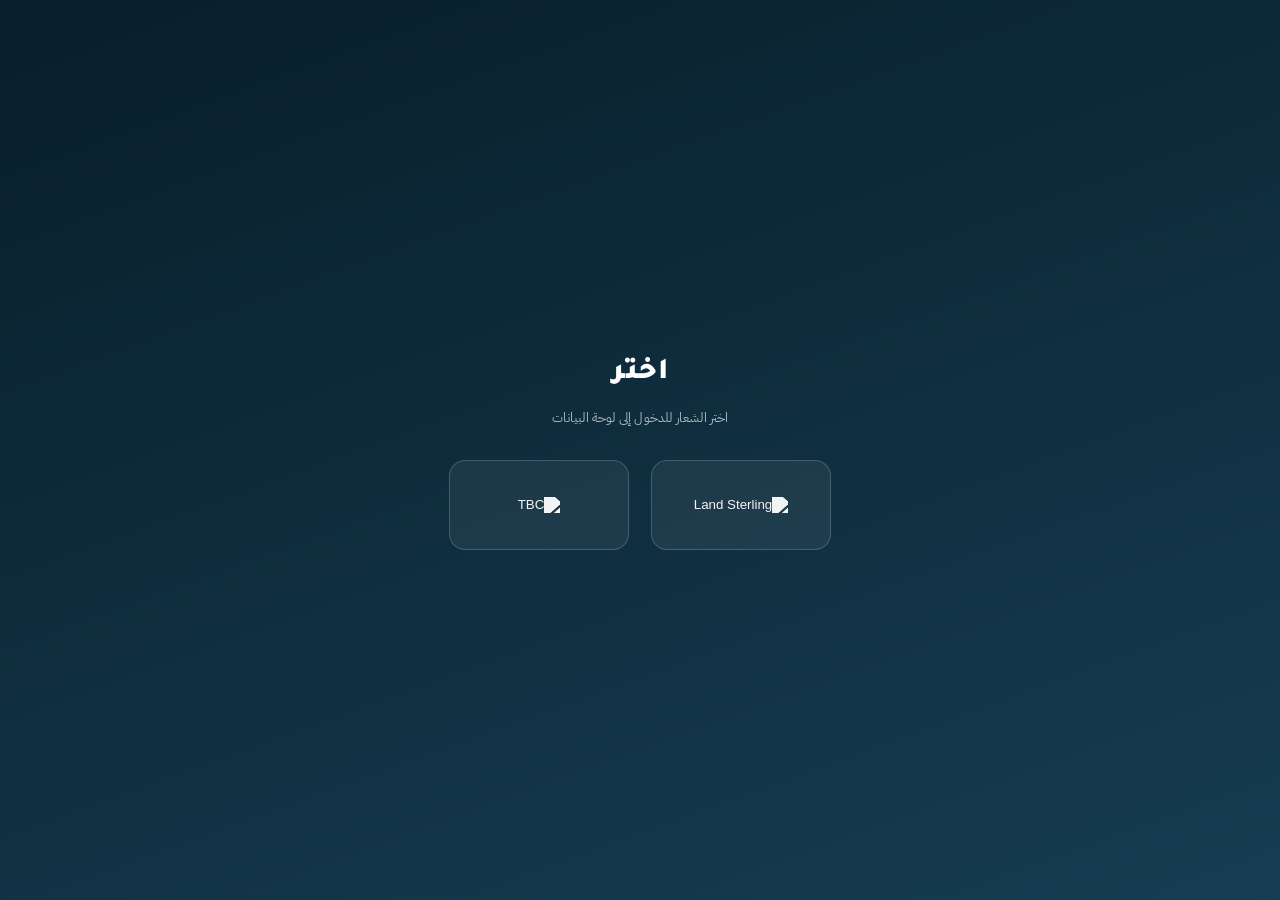
==== commit ddca14b6: "Add files via upload" ====
--- a/index.html
+++ b/index.html
@@ -35,9 +35,10 @@
 -->
 
 <html lang="ar" dir="rtl">
-<head>
+<head><!-- __COLOR_PHASE10_TAIL__ --><!-- __COLOR_PHASE9_TINTS__ --><!-- __COLOR_PHASE8_NEUTRALS__ --><!-- __COLOR_PHASE7_BLUE_TEAL__ --><!-- __COLOR_PHASE6_PURPLE__ --><!-- __COLOR_PHASE5_AMBER__ --><!-- __COLOR_PHASE4_RED__ --><!-- __COLOR_PHASE2_GREEN__ --><!-- __COLOR_STEP4_NEUTRAL_KPI__ -->
 <meta charset="UTF-8">
 <meta name="viewport" content="width=device-width, initial-scale=1.0, viewport-fit=cover">
+<!-- __EMOJI_ICONS_MODULE__ --><script src="emoji-icons.js?v=20261012"></script>
 <title>لوحة بيانات إدارة المرافق التعليمية | Educational Facilities Management Dashboard</title>
 <link href="https://fonts.googleapis.com/css2?family=Tajawal:wght@300;400;500;700;800;900&family=IBM+Plex+Sans+Arabic:wght@300;400;500;600;700&display=swap" rel="stylesheet">
 <link rel="stylesheet" href="aicore-orb.css">
@@ -285,11 +286,6 @@
   <div class="tb-tbc">
     <img src="https://tbc.sa/Portals/0/tbcnew-01.svg?ver=2019-08-07-114519-183"
          alt="TBC" style="height:36px;opacity:.94;filter:brightness(0) invert(1);display:block" data-evt="2">
-    <div class="tb-divider"></div>
-    <div>
-      <div class="tb-title" id="topTitle">لوحة بيانات إدارة المرافق التعليمية</div>
-      <div class="tb-sub" id="topSub">FACILITIES MANAGEMENT DASHBOARD</div>
-    </div>
   </div>
 
   <div class="tb-right">
@@ -403,7 +399,7 @@
       <div class="portal-card" id="portal-card-systemsMaintenance" data-category="systemsMaintenance" data-wm="🔧">
         <div class="portal-card-icon"><svg viewBox="0 0 24 24" fill="none" stroke="currentColor" stroke-width="2" stroke-linecap="round" stroke-linejoin="round"><path d="M14.7 6.3a1 1 0 0 0 0 1.4l1.6 1.6a1 1 0 0 0 1.4 0l3.77-3.77a6 6 0 0 1-7.94 7.94l-6.91 6.91a2.12 2.12 0 0 1-3-3l6.91-6.91a6 6 0 0 1 7.94-7.94z"/></svg></div>
         <div class="portal-card-title">الأنظمة والصيانة الفنية</div>
-        <div class="portal-card-desc">المصاعد، حالة المصاعد، خنادق الصرف، قطع الغيار، الصيانة الوقائية (Maximo)</div>
+        <div class="portal-card-desc">المصاعد، خنادق الصرف، قطع الغيار، الصيانة الوقائية (Maximo)</div>
       </div>
 
       <div class="portal-card" id="portal-card-safety" data-category="safety" data-wm="📢">
@@ -597,7 +593,7 @@
       <div class="kpi-lbl" data-ar="FCA أقل من 50%" data-en="FCA Below 50%">FCA أقل من 50%</div>
       <div class="kpi-sub" data-ar="تحتاج تدخل عاجل" data-en="Needs urgent action">تحتاج تدخل عاجل</div>
     </div>
-    <div class="kpi kc-amber" id="kpi-alerts-total">
+    <div class="kpi kc-amber kc-neutral" id="kpi-alerts-total">
       <div class="kpi-val" id="k-alerts-total">—</div>
       <div class="kpi-lbl" data-ar="إجمالي البلاغات" data-en="Total Reports">إجمالي البلاغات</div>
       <div class="kpi-sub" data-ar="كل الحالات المسجّلة" data-en="All recorded cases">كل الحالات المسجّلة</div>
@@ -615,7 +611,7 @@
   </div>
 
   <div class="kpi-grid" style="margin-top:-4px">
-    <div class="kpi kc-green" id="kpi-students-total">
+    <div class="kpi kc-green kc-neutral" id="kpi-students-total">
       <div class="kpi-val" id="k-students-total">—</div>
       <div class="kpi-lbl" data-ar="إجمالي الطلاب" data-en="Total Students">إجمالي الطلاب</div>
       <div class="kpi-sub" id="k-students-avg">—</div>
@@ -659,19 +655,19 @@
         <div class="tier-pct" id="t-crit-pct"></div>
         <div class="tier-sub" data-ar="حرج · 0–24%" data-en="Critical · 0–24%">حرج · 0–24%</div>
       </div>
-      <div class="tier-seg" style="background:var(--bg-warning);color:var(--c-warning);border:1px solid #FDE68A">
+      <div class="tier-seg" style="background:var(--bg-warning);color:var(--c-warning);border:1px solid #ecd7b8">
         <div class="tier-indicator" style="background:var(--c-warning)"></div>
         <div class="tier-num" id="t-fair">—</div>
         <div class="tier-pct" id="t-fair-pct"></div>
         <div class="tier-sub" data-ar="متوسط · 25–49%" data-en="Fair · 25–49%">متوسط · 25–49%</div>
       </div>
-      <div class="tier-seg" style="background:#F0FDF4;color:var(--c-positive);border:1px solid var(--bd-positive)">
+      <div class="tier-seg" style="background:#edfaf5;color:var(--c-positive);border:1px solid var(--bd-positive)">
         <div class="tier-indicator" style="background:var(--c-positive)"></div>
         <div class="tier-num" id="t-good">—</div>
         <div class="tier-pct" id="t-good-pct"></div>
         <div class="tier-sub" data-ar="جيد · 50–74%" data-en="Good · 50–74%">جيد · 50–74%</div>
       </div>
-      <div class="tier-seg" style="background:var(--bg-info);color:var(--c-info-2);border:1px solid #A5F3FC">
+      <div class="tier-seg" style="background:var(--bg-info);color:var(--c-info-2);border:1px solid #cfe6eb">
         <div class="tier-indicator" style="background:var(--c-info-2)"></div>
         <div class="tier-num" id="t-vgood">—</div>
         <div class="tier-pct" id="t-vgood-pct"></div>
@@ -695,7 +691,6 @@
     <div class="tab" data-evt="26">الأنظمة الرئيسية FCA</div>
     <div class="tab" data-evt="27">الأنظمة التفصيلية FCA</div>
     <div class="tab" data-evt="28">المصاعد</div>
-    <div class="tab" data-evt="29">حالة المصاعد</div>
     <div class="tab" data-evt="30">خنادق الصرف</div>
     <div class="tab" data-evt="32">البلاغات</div>
     <div class="tab" data-evt="33">بلاغات الأمن والسلامة</div>
@@ -742,6 +737,7 @@
 -->
 
   <div class="panel active" id="tab-overview">
+    <div id="overview-summary-cards" class="mb14"></div>
     <div class="g2">
       <div class="card">
         <div class="card-title">توزيع درجات FCA</div>
@@ -847,11 +843,11 @@
       <div class="card-title">أفضل وأسوأ المدارس في البيئة المدرسية</div>
       <div class="g2">
         <div>
-          <div style="font-size:11px;font-weight:700;color:var(--c-positive);margin-bottom:10px;padding:6px 12px;background:#F0FDF4;border-radius:8px;display:inline-block">أفضل 10 مدارس</div>
+          <div style="font-size:11px;font-weight:700;color:var(--c-positive);margin-bottom:10px;padding:6px 12px;background:#edfaf5;border-radius:8px;display:inline-block">أفضل 10 مدارس</div>
           <div id="env-top-list"></div>
         </div>
         <div>
-          <div style="font-size:11px;font-weight:700;color:var(--c-danger);margin-bottom:10px;padding:6px 12px;background:#FFF5F5;border-radius:8px;display:inline-block">أسوأ 10 مدارس</div>
+          <div style="font-size:11px;font-weight:700;color:var(--c-danger);margin-bottom:10px;padding:6px 12px;background:#fdf0f2;border-radius:8px;display:inline-block">أسوأ 10 مدارس</div>
           <div id="env-bot-list"></div>
         </div>
       </div>
@@ -954,7 +950,7 @@
       </div>
 
       <!-- Chart 2: التطور الزمني لكل مرحلة -->
-      <div class="card mb14" style="border:1.5px solid rgba(8,145,178,0.2)">
+      <div class="card mb14" style="border:1.5px solid rgba(13,132,156,0.2)">
         <div class="card-title">
           <span class="card-title-icon" style="background:var(--bg-info);color:var(--c-info-2)"><svg class="cti-svg" viewBox="0 0 24 24" fill="none" stroke="currentColor" stroke-width="2" stroke-linecap="round" stroke-linejoin="round"><path d="M16 7h6v6"/><path d="m22 7-8.5 8.5-5-5L2 17"/></svg></span>
           تطور متوسط FCA عبر الشهور — كل المراحل
@@ -967,9 +963,9 @@
       </div>
 
       <!-- Chart 3: حسب المنطقة -->
-      <div class="card mb14" style="border:1.5px solid rgba(5,150,105,0.18)">
+      <div class="card mb14" style="border:1.5px solid rgba(6,106,82,0.18)">
         <div class="card-title">
-          <span class="card-title-icon" style="background:var(--bg-positive);color:#065F46"><svg class="cti-svg" viewBox="0 0 24 24" fill="none" stroke="currentColor" stroke-width="2" stroke-linecap="round" stroke-linejoin="round"><path d="M14.106 5.553a2 2 0 0 0 1.788 0l3.659-1.83A1 1 0 0 1 21 4.619v12.764a1 1 0 0 1-.553.894l-4.553 2.277a2 2 0 0 1-1.788 0l-4.212-2.106a2 2 0 0 0-1.788 0l-3.659 1.83A1 1 0 0 1 3 19.381V6.618a1 1 0 0 1 .553-.894l4.553-2.277a2 2 0 0 1 1.788 0z"/><path d="M15 5.764v15"/><path d="M9 3.236v15"/></svg></span>
+          <span class="card-title-icon" style="background:var(--bg-positive);color:#066a52"><svg class="cti-svg" viewBox="0 0 24 24" fill="none" stroke="currentColor" stroke-width="2" stroke-linecap="round" stroke-linejoin="round"><path d="M14.106 5.553a2 2 0 0 0 1.788 0l3.659-1.83A1 1 0 0 1 21 4.619v12.764a1 1 0 0 1-.553.894l-4.553 2.277a2 2 0 0 1-1.788 0l-4.212-2.106a2 2 0 0 0-1.788 0l-3.659 1.83A1 1 0 0 1 3 19.381V6.618a1 1 0 0 1 .553-.894l4.553-2.277a2 2 0 0 1 1.788 0z"/><path d="M15 5.764v15"/><path d="M9 3.236v15"/></svg></span>
           متوسط FCA حسب المنطقة الرئيسية — مقارنة المراحل
         </div>
         <div id="stageRegionEmpty" style="display:none;text-align:center;padding:32px;color:var(--tx-muted);font-size:13px">
@@ -981,7 +977,7 @@
       <!-- Chart 4: تغطية البيانات per stage (doughnut row) -->
       <div class="card mb14">
         <div class="card-title">
-          <span class="card-title-icon" style="background:#F5F3FF;color:var(--c-special)"><svg class="cti-svg" viewBox="0 0 24 24" fill="none" stroke="currentColor" stroke-width="2" stroke-linecap="round" stroke-linejoin="round"><path d="M21 12c.552 0 1.005-.449.95-.998a10 10 0 0 0-8.953-8.951c-.55-.055-.998.398-.998.95v8a1 1 0 0 0 1 1z"/><path d="M21.21 15.89A10 10 0 1 1 8 2.83"/></svg></span>
+          <span class="card-title-icon" style="background:#f3eefe;color:var(--c-special)"><svg class="cti-svg" viewBox="0 0 24 24" fill="none" stroke="currentColor" stroke-width="2" stroke-linecap="round" stroke-linejoin="round"><path d="M21 12c.552 0 1.005-.449.95-.998a10 10 0 0 0-8.953-8.951c-.55-.055-.998.398-.998.95v8a1 1 0 0 0 1 1z"/><path d="M21.21 15.89A10 10 0 1 1 8 2.83"/></svg></span>
           تغطية البيانات حسب المرحلة
           <span class="sub">عدد المدارس لكل مرحلة</span>
         </div>
@@ -992,7 +988,7 @@
       <div class="card">
         <div class="card-title" style="display:flex;align-items:center;justify-content:space-between;flex-wrap:wrap;gap:10px">
           <span>
-            <span class="card-title-icon" style="background:#F0F9FF;color:#0369A1"><svg class="cti-svg" viewBox="0 0 24 24" fill="none" stroke="currentColor" stroke-width="2" stroke-linecap="round" stroke-linejoin="round"><rect width="8" height="4" x="8" y="2" rx="1" ry="1"/><path d="M16 4h2a2 2 0 0 1 2 2v14a2 2 0 0 1-2 2H6a2 2 0 0 1-2-2V6a2 2 0 0 1 2-2h2"/><path d="M12 11h4"/><path d="M12 16h4"/><path d="M8 11h.01"/><path d="M8 16h.01"/></svg></span>
+            <span class="card-title-icon" style="background:#eaf6fa;color:#0b6b7e"><svg class="cti-svg" viewBox="0 0 24 24" fill="none" stroke="currentColor" stroke-width="2" stroke-linecap="round" stroke-linejoin="round"><rect width="8" height="4" x="8" y="2" rx="1" ry="1"/><path d="M16 4h2a2 2 0 0 1 2 2v14a2 2 0 0 1-2 2H6a2 2 0 0 1-2-2V6a2 2 0 0 1 2-2h2"/><path d="M12 11h4"/><path d="M12 16h4"/><path d="M8 11h.01"/><path d="M8 16h.01"/></svg></span>
             جدول المدارس — كل المراحل
           </span>
           <span style="display:flex;gap:8px;flex-wrap:wrap">
@@ -1017,7 +1013,7 @@
   <div class="panel" id="tab-fca-ref">
     <div class="card mb14">
       <div class="card-title">
-        <span class="card-title-icon" style="background:var(--bg-positive);color:#065F46"><svg class="cti-svg" viewBox="0 0 24 24" fill="none" stroke="currentColor" stroke-width="2" stroke-linecap="round" stroke-linejoin="round"><rect width="8" height="4" x="8" y="2" rx="1" ry="1"/><path d="M16 4h2a2 2 0 0 1 2 2v14a2 2 0 0 1-2 2H6a2 2 0 0 1-2-2V6a2 2 0 0 1 2-2h2"/><path d="M12 11h4"/><path d="M12 16h4"/><path d="M8 11h.01"/><path d="M8 16h.01"/></svg></span>
+        <span class="card-title-icon" style="background:var(--bg-positive);color:#066a52"><svg class="cti-svg" viewBox="0 0 24 24" fill="none" stroke="currentColor" stroke-width="2" stroke-linecap="round" stroke-linejoin="round"><rect width="8" height="4" x="8" y="2" rx="1" ry="1"/><path d="M16 4h2a2 2 0 0 1 2 2v14a2 2 0 0 1-2 2H6a2 2 0 0 1-2-2V6a2 2 0 0 1 2-2h2"/><path d="M12 11h4"/><path d="M12 16h4"/><path d="M8 11h.01"/><path d="M8 16h.01"/></svg></span>
         FCA المرجعي — آخر تقييم لكل مدرسة
         <span class="sub">مبني على أحدث تقييم فعلي متاح لكل مدرسة (من تقييمات المراحل أو من زيارة الأنظمة، أيًّا كان الأحدث تاريخًا — أي شهر)</span>
       </div>
@@ -1207,6 +1203,15 @@
     </div>
   </div>
 
+  <!-- تبويب: تحليل الفئات الفرعية للبلاغات (balagh-subcat.js) — يقرأ نفس بيانات البلاغات، ولا يغيّر أي تبويب آخر -->
+  <div class="panel" id="tab-balagh-subcat">
+    <div id="balagh-subcat-content">
+      <div class="card loading-placeholder">
+        <div class="loading-placeholder-text">جاري التحميل…</div>
+      </div>
+    </div>
+  </div>
+
 <!--
 ╔════════════════════════════════════════════════════════════════════╗
 ║  🧾  تبويب: تصحيحات وتصعيدات الأمن والسلامة
@@ -1448,21 +1453,6 @@
     <div id="elevators-content">
       <div class="card loading-placeholder">
         <div class="loading-placeholder-icon">🛗</div>
-        <div class="loading-placeholder-text">جاري التحميل…</div>
-      </div>
-    </div>
-  </div>
-
-<!--
-╔════════════════════════════════════════════════════════════════════╗
-║  🚦  تبويب: حالة المصاعد (تجميعي حسب المنطقة)
-║  ID: tab-elevator-status
-╚════════════════════════════════════════════════════════════════════╝
--->
-  <div class="panel" id="tab-elevator-status">
-    <div id="elevator-status-content">
-      <div class="card loading-placeholder">
-        <div class="loading-placeholder-icon">🚦</div>
         <div class="loading-placeholder-text">جاري التحميل…</div>
       </div>
     </div>
@@ -1657,37 +1647,37 @@
 
     <div class="map-stat-bar" id="map-stat-bar-balagh" style="display:none" data-evt="207">
       <div class="map-stat" data-tier="0">
-        <div class="map-stat-dot" style="background:#94A3B8"></div>
+        <div class="map-stat-dot" style="background:#8aa1ad"></div>
         <div>
-          <div class="map-stat-val" id="ms-bal-none" style="color:#94A3B8">—</div>
+          <div class="map-stat-val" id="ms-bal-none" style="color:#8aa1ad">—</div>
           <div class="map-stat-lbl">لا يوجد بلاغات</div>
         </div>
       </div>
       <div class="map-stat" data-tier="1">
-        <div class="map-stat-dot" style="background:#059669"></div>
+        <div class="map-stat-dot" style="background:#066a52"></div>
         <div>
-          <div class="map-stat-val" id="ms-bal-low" style="color:#059669">—</div>
+          <div class="map-stat-val" id="ms-bal-low" style="color:#066a52">—</div>
           <div class="map-stat-lbl">منخفض</div>
         </div>
       </div>
       <div class="map-stat" data-tier="2">
-        <div class="map-stat-dot" style="background:#D97706"></div>
+        <div class="map-stat-dot" style="background:#c07a14"></div>
         <div>
-          <div class="map-stat-val" id="ms-bal-med" style="color:#D97706">—</div>
+          <div class="map-stat-val" id="ms-bal-med" style="color:#92590a">—</div>
           <div class="map-stat-lbl">متوسط</div>
         </div>
       </div>
       <div class="map-stat" data-tier="3">
-        <div class="map-stat-dot" style="background:#EA580C"></div>
+        <div class="map-stat-dot" style="background:#b3541e"></div>
         <div>
-          <div class="map-stat-val" id="ms-bal-high" style="color:#EA580C">—</div>
+          <div class="map-stat-val" id="ms-bal-high" style="color:#b3541e">—</div>
           <div class="map-stat-lbl">مرتفع</div>
         </div>
       </div>
       <div class="map-stat" data-tier="4">
-        <div class="map-stat-dot" style="background:#DC2626"></div>
+        <div class="map-stat-dot" style="background:#9c2a3a"></div>
         <div>
-          <div class="map-stat-val" id="ms-bal-top" style="color:#DC2626">—</div>
+          <div class="map-stat-val" id="ms-bal-top" style="color:#9c2a3a">—</div>
           <div class="map-stat-lbl">الأعلى</div>
         </div>
       </div>
@@ -1696,23 +1686,23 @@
     <!-- بطاقات إحصائيات وضع "الجنس" — نفس ألوان الماركرز/الليجند بالظبط -->
     <div class="map-stat-bar" id="map-stat-bar-gender" style="display:none">
       <div class="map-stat">
-        <div class="map-stat-dot" style="background:#0891B2"></div>
+        <div class="map-stat-dot" style="background:#0d849c"></div>
         <div>
-          <div class="map-stat-val" id="ms-gen-boys" style="color:#0891B2">—</div>
+          <div class="map-stat-val" id="ms-gen-boys" style="color:#0b6b7e">—</div>
           <div class="map-stat-lbl">بنين</div>
         </div>
       </div>
       <div class="map-stat">
-        <div class="map-stat-dot" style="background:#DC2626"></div>
+        <div class="map-stat-dot" style="background:#9c2a3a"></div>
         <div>
-          <div class="map-stat-val" id="ms-gen-girls" style="color:#DC2626">—</div>
+          <div class="map-stat-val" id="ms-gen-girls" style="color:#9c2a3a">—</div>
           <div class="map-stat-lbl">بنات</div>
         </div>
       </div>
       <div class="map-stat">
-        <div class="map-stat-dot" style="background:#94A3B8"></div>
+        <div class="map-stat-dot" style="background:#8aa1ad"></div>
         <div>
-          <div class="map-stat-val" id="ms-gen-other" style="color:#94A3B8">—</div>
+          <div class="map-stat-val" id="ms-gen-other" style="color:#8aa1ad">—</div>
           <div class="map-stat-lbl">غير محدد</div>
         </div>
       </div>
@@ -1721,23 +1711,23 @@
     <!-- بطاقات إحصائيات وضع "الملكية" — نفس ألوان الماركرز/الليجند بالظبط -->
     <div class="map-stat-bar" id="map-stat-bar-owner" style="display:none">
       <div class="map-stat">
-        <div class="map-stat-dot" style="background:#0891B2"></div>
+        <div class="map-stat-dot" style="background:#0d849c"></div>
         <div>
-          <div class="map-stat-val" id="ms-own-gov" style="color:#0891B2">—</div>
+          <div class="map-stat-val" id="ms-own-gov" style="color:#0b6b7e">—</div>
           <div class="map-stat-lbl">حكومي</div>
         </div>
       </div>
       <div class="map-stat">
-        <div class="map-stat-dot" style="background:#D97706"></div>
+        <div class="map-stat-dot" style="background:#c07a14"></div>
         <div>
-          <div class="map-stat-val" id="ms-own-rent" style="color:#D97706">—</div>
+          <div class="map-stat-val" id="ms-own-rent" style="color:#92590a">—</div>
           <div class="map-stat-lbl">مستأجر</div>
         </div>
       </div>
       <div class="map-stat">
-        <div class="map-stat-dot" style="background:#94A3B8"></div>
+        <div class="map-stat-dot" style="background:#8aa1ad"></div>
         <div>
-          <div class="map-stat-val" id="ms-own-other" style="color:#94A3B8">—</div>
+          <div class="map-stat-val" id="ms-own-other" style="color:#8aa1ad">—</div>
           <div class="map-stat-lbl">غير محدد</div>
         </div>
       </div>
@@ -1947,7 +1937,7 @@
         </div>
       </div>
 
-      <div id="tbl-top-scroll" style="overflow-x:auto;overflow-y:hidden;height:14px;border-radius:10px 10px 0 0;background:rgba(8,45,60,.04);border:1px solid #e8eff4;border-bottom:none;margin-bottom:-1px;"><div id="tbl-top-inner" style="height:1px;"></div></div>
+      <div id="tbl-top-scroll" style="overflow-x:auto;overflow-y:hidden;height:14px;border-radius:10px 10px 0 0;background:rgba(8,45,60,.04);border:1px solid #dbe7ee;border-bottom:none;margin-bottom:-1px;"><div id="tbl-top-inner" style="height:1px;"></div></div>
       <div class="tbl-wrap" id="tbl-wrap-main">
         <table>
           <thead>
@@ -2171,7 +2161,7 @@
     <!-- ══ شريط الفلاتر الموحد ══ -->
     <div id="hasr-filters-bar" style="display:flex;align-items:flex-end;gap:10px;flex-wrap:wrap;
          padding:14px 16px;margin-bottom:14px;border-radius:14px;
-         background:var(--bg-2,#f8fafc);border:1.5px solid var(--bd-light,#e2e8f0)">
+         background:var(--bg-2,#f7fafc);border:1.5px solid var(--bd-light,#dbe7ee)">
 
       <!-- المدينة -->
       <div class="fg" style="margin:0;min-width:140px">
@@ -2216,7 +2206,7 @@
     <!-- ══ شريط الفلتر النشط (للنظام الرئيسي/الفرعي فقط) — يظهر لما يكون فلتر نظام نشط ══ -->
     <div id="hasr-active-filter-bar" style="display:none;align-items:center;gap:12px;flex-wrap:wrap;
          padding:10px 16px;margin-bottom:14px;border-radius:12px;
-         background:rgba(8,145,178,.08);border:1.5px solid rgba(8,145,178,.3)">
+         background:rgba(13,132,156,.08);border:1.5px solid rgba(13,132,156,.3)">
       <span style="font-size:18px">🔩</span>
       <div style="flex:1;min-width:0">
         <div style="font-size:10px;color:var(--tx-muted);font-weight:700;margin-bottom:1px">فلتر النظام النشط</div>
@@ -2239,7 +2229,7 @@
         <div class="kpi-lbl">المدارس المحصورة</div>
         <div class="kpi-sub">
           من <span id="hasr-k-target" style="font-weight:800">3,750</span> مدرسة
-          <div style="margin-top:8px;background:#E8F0FE;border-radius:999px;height:6px;overflow:hidden">
+          <div style="margin-top:8px;background:#eef3f7;border-radius:999px;height:6px;overflow:hidden">
             <div id="hasr-prog-schools" style="height:100%;background:var(--c-info);border-radius:999px;width:0%;transition:width .6s ease"></div>
           </div>
           <span id="hasr-k-coverage" style="display:inline-block;margin-top:4px">0%</span>
@@ -2247,7 +2237,7 @@
       </div>
 
       <!-- كارت 2: إجمالي الأصول -->
-      <div class="kpi kc-green">
+      <div class="kpi kc-green kc-neutral">
         <div class="kpi-icon"><svg class="cti-svg" viewBox="0 0 24 24" fill="none" stroke="currentColor" stroke-width="2" stroke-linecap="round" stroke-linejoin="round"><path d="M5 21v-6"/><path d="M12 21V3"/><path d="M19 21V9"/></svg></div>
         <div class="kpi-val" id="hasr-k-assets">—</div>
         <div class="kpi-lbl">إجمالي الأصول</div>
@@ -2256,7 +2246,7 @@
       </div>
 
       <!-- كارت 3: المدارس المعادة -->
-      <div class="kpi kc-purple">
+      <div class="kpi kc-purple kc-neutral">
         <div class="kpi-icon"><svg class="cti-svg" viewBox="0 0 24 24" fill="none" stroke="currentColor" stroke-width="2" stroke-linecap="round" stroke-linejoin="round"><path d="M3 12a9 9 0 0 1 9-9 9.75 9.75 0 0 1 6.74 2.74L21 8"/><path d="M21 3v5h-5"/><path d="M21 12a9 9 0 0 1-9 9 9.75 9.75 0 0 1-6.74-2.74L3 16"/><path d="M8 16H3v5"/></svg></div>
         <div class="kpi-val" id="hasr-k-reassessed">—</div>
         <div class="kpi-lbl">المدارس المعادة</div>
@@ -2278,7 +2268,7 @@
       </div>
 
       <!-- كارت 5: المباني -->
-      <div class="kpi kc-amber">
+      <div class="kpi kc-amber kc-neutral">
         <div class="kpi-icon"><svg class="cti-svg" viewBox="0 0 24 24" fill="none" stroke="currentColor" stroke-width="2" stroke-linecap="round" stroke-linejoin="round"><rect width="16" height="6" x="4" y="2" rx="1"/><path d="M4 8v13a1 1 0 0 0 1 1h1a1 1 0 0 0 1-1v-3a1 1 0 0 1 1-1h3a1 1 0 0 1 1 1v3a1 1 0 0 0 1 1h4a1 1 0 0 0 1-1v-4a1 1 0 0 1 1-1 2 2 0 0 0 0-4 1 1 0 0 1-1-1V8"/><path d="M8 8v3"/><path d="M12 8v3"/></svg></div>
         <div class="kpi-val" id="hasr-k-total-buildings">—</div>
         <div class="kpi-lbl">إجمالي المباني</div>
@@ -2286,7 +2276,7 @@
       </div>
 
       <!-- كارت 6: الغرف -->
-      <div class="kpi kc-red">
+      <div class="kpi kc-red kc-neutral">
         <div class="kpi-icon"><svg class="cti-svg" viewBox="0 0 24 24" fill="none" stroke="currentColor" stroke-width="2" stroke-linecap="round" stroke-linejoin="round"><path d="M11 20H2"/><path d="M11 4.562v16.157a1 1 0 0 0 1.242.97L19 20V5.562a2 2 0 0 0-1.515-1.94l-4-1A2 2 0 0 0 11 4.561z"/><path d="M11 4H8a2 2 0 0 0-2 2v14"/><path d="M14 12h.01"/><path d="M22 20h-3"/></svg></div>
         <div class="kpi-val" id="hasr-k-total-rooms">—</div>
         <div class="kpi-lbl">إجمالي الغرف</div>
@@ -2316,7 +2306,7 @@
     <!-- الرسوم البيانية -->
     <div class="g2 mb14">
       <div class="card">
-        <div class="card-title"><span class="card-title-icon" style="background:#F0FDF4;color:var(--c-positive)"><svg class="cti-svg" viewBox="0 0 24 24" fill="none" stroke="currentColor" stroke-width="2" stroke-linecap="round" stroke-linejoin="round"><path d="M5 21v-6"/><path d="M12 21V3"/><path d="M19 21V9"/></svg></span>توزيع الأصول حسب الحالة</div>
+        <div class="card-title"><span class="card-title-icon" style="background:#edfaf5;color:var(--c-positive)"><svg class="cti-svg" viewBox="0 0 24 24" fill="none" stroke="currentColor" stroke-width="2" stroke-linecap="round" stroke-linejoin="round"><path d="M5 21v-6"/><path d="M12 21V3"/><path d="M19 21V9"/></svg></span>توزيع الأصول حسب الحالة</div>
         <div class="chart-box" style="height:260px"><canvas id="hasr-ch-condition"></canvas></div>
       </div>
       <div class="card">
@@ -2325,14 +2315,14 @@
       </div>
     </div>
     <div class="card mb14">
-      <div class="card-title"><span class="card-title-icon" style="background:#FFF7ED;color:#C2410C"><svg class="cti-svg" viewBox="0 0 24 24" fill="none" stroke="currentColor" stroke-width="2" stroke-linecap="round" stroke-linejoin="round"><circle cx="12" cy="12" r="10"/><path d="M12 2a14.5 14.5 0 0 0 0 20 14.5 14.5 0 0 0 0-20"/><path d="M2 12h20"/></svg></span>المدارس المحصورة حسب المدينة</div>
+      <div class="card-title"><span class="card-title-icon" style="background:#fdf6ec;color:#92590a"><svg class="cti-svg" viewBox="0 0 24 24" fill="none" stroke="currentColor" stroke-width="2" stroke-linecap="round" stroke-linejoin="round"><circle cx="12" cy="12" r="10"/><path d="M12 2a14.5 14.5 0 0 0 0 20 14.5 14.5 0 0 0 0-20"/><path d="M2 12h20"/></svg></span>المدارس المحصورة حسب المدينة</div>
       <div class="chart-box" style="height:240px"><canvas id="hasr-ch-cities"></canvas></div>
     </div>
 
     <!-- جدول المدارس -->
     <div class="card mb14">
       <div class="card-title">
-        <span class="card-title-icon" style="background:#F0F9FF;color:#0369A1"><svg class="cti-svg" viewBox="0 0 24 24" fill="none" stroke="currentColor" stroke-width="2" stroke-linecap="round" stroke-linejoin="round"><path d="M14 21v-3a2 2 0 0 0-4 0v3"/><path d="M18 4.933V21"/><path d="m4 6 7.106-3.79a2 2 0 0 1 1.788 0L20 6"/><path d="m6 11-3.52 2.147a1 1 0 0 0-.48.854V19a2 2 0 0 0 2 2h16a2 2 0 0 0 2-2v-5a1 1 0 0 0-.48-.853L18 11"/><path d="M6 4.933V21"/><circle cx="12" cy="9" r="2"/></svg></span>
+        <span class="card-title-icon" style="background:#eaf6fa;color:#0b6b7e"><svg class="cti-svg" viewBox="0 0 24 24" fill="none" stroke="currentColor" stroke-width="2" stroke-linecap="round" stroke-linejoin="round"><path d="M14 21v-3a2 2 0 0 0-4 0v3"/><path d="M18 4.933V21"/><path d="m4 6 7.106-3.79a2 2 0 0 1 1.788 0L20 6"/><path d="m6 11-3.52 2.147a1 1 0 0 0-.48.854V19a2 2 0 0 0 2 2h16a2 2 0 0 0 2-2v-5a1 1 0 0 0-.48-.853L18 11"/><path d="M6 4.933V21"/><circle cx="12" cy="9" r="2"/></svg></span>
         جدول المدارس المحصورة
         <span class="sub" id="hasr-tbl-count"></span>
       </div>
@@ -2350,7 +2340,7 @@
         <button id="hasr-clear-sys-btn"
          
           style="display:none;font-size:11px;font-weight:700;padding:6px 14px;border-radius:8px;
-                 cursor:pointer;background:#FEF3C7;color:#92400E;border:1.5px solid #FDE68A;
+                 cursor:pointer;background:#fdf6ec;color:#92590a;border:1.5px solid #ecd7b8;
                  font-family:Tajawal;white-space:nowrap;transition:.15s" data-evt="99">
           🔩 ✕ إزالة فلتر النظام
         </button>
@@ -2435,22 +2425,15 @@
     <div style="width:1px;height:20px;background:rgba(255,255,255,.1)"></div>
     <img src="https://tbc.sa/Portals/0/tbcnew-01.svg?ver=2019-08-07-114519-183" alt="TBC"
          style="height:36px;filter:brightness(0) invert(1);opacity:.94;display:block" data-evt="102">
-  </div>
-  <div style="display:flex;align-items:center;gap:10px">
-    <!-- زر نسخة احتياطية كاملة — مقصود إخفاؤه بالكامل (شفافية صفر، بدون
-         عنوان/تلميح، بدون أي أثر عند مرور الماوس). الضغط عليه يفتح قائمة
-         صغيرة فيها "تحميل الآن" أو جدولة تحميل تلقائي يومي في وقت مُحدَّد.
-         ملحوظة: الزر متعمّد وضعه قبل الجملة (بعيدًا عن حافة الشاشة) عشان
-         لا يقع تحت أيقونة مساعد الذكاء الاصطناعي العائمة. -->
+    <!-- زر نسخة احتياطية كاملة — بطلب صريح: مُخفي تمامًا (opacity:0،
+         بدون أي title يظهر عند المرور بالماوس) وموضوع هنا داخل مجموعة
+         الشعارين نفسها، عمدًا بعيدًا عن أيقونة المساعد الذكي العائمة أسفل
+         يسار الشاشة (كانت بتغطي الزر لما كان على الطرف التاني من البار).
+         الضغط عليه يفتح قائمة صغيرة فيها "تنزيل الآن" أو جدولة تحميل
+         تلقائي يومي في وقت مُحدَّد — نفس المنطق القديم بدون أي تغيير. -->
     <button type="button" id="fullBackupBtn" onclick="window.__openBackupMenu(event)"
-      style="width:14px;height:14px;padding:0;border:none;background:transparent;
-        opacity:0;cursor:pointer;display:flex;align-items:center;justify-content:center">
-      <svg viewBox="0 0 24 24" width="14" height="14" fill="none" stroke="#fff" stroke-width="2"
-        stroke-linecap="round" stroke-linejoin="round"><path d="M21 15v4a2 2 0 0 1-2 2H5a2 2 0 0 1-2-2v-4"/><polyline points="7 10 12 15 17 10"/><line x1="12" y1="15" x2="12" y2="3"/></svg>
-    </button>
-    <div style="font-size:10px;color:rgba(255,255,255,.25);text-align:center;letter-spacing:.04em">
-      FACILITIES MANAGEMENT DASHBOARD
-    </div>
+      style="width:28px;height:28px;padding:0;margin:0;border:none;background:transparent;
+        opacity:0;cursor:pointer;flex-shrink:0"></button>
   </div>
 </footer>
 
@@ -2475,7 +2458,7 @@
       display:flex;align-items:center;gap:12px;
       padding:18px 20px 14px;
       border-bottom:1px solid var(--bd-light,#dbe7ee);
-      background:linear-gradient(135deg,#071e28 0%,#0b3040 100%);
+      background:linear-gradient(135deg,#071e28 0%,#0d2f40 100%);
       border-radius:18px 18px 0 0;">
       <button id="sysBrowseBack" style="
         display:none;background:rgba(255,255,255,.12);border:1px solid rgba(255,255,255,.18);
@@ -2497,7 +2480,8 @@
 </div>
 
 <script src="dashboard.js" defer></script>
-<script src="report_generator.js?v=20260926" defer></script>
+<script src="balagh-subcat.js" defer></script>
+<script src="report_generator.js?v=20261003" defer></script>
 
 <!-- ══════════════════════════════════════════════════════════════
      Executive AI Assistant — AI Core Orb (Phase 4)
--- a/aicore-orb.css
+++ b/aicore-orb.css
@@ -499,16 +499,8 @@
   color: var(--ac-ink); letter-spacing: -.3px;
 }
 #aicore-panel .ac-hero-title .ac-sub { font-size: 13px; color: var(--ac-ink-faint); margin-top: 3px; font-weight: 400; }
-#aicore-panel .ac-close {
-  position: relative; width: 30px; height: 30px; border-radius: 8px; flex-shrink: 0;
-  background: transparent; border: none;
-  color: var(--ac-ink-faint); cursor: pointer;
-  display: flex; align-items: center; justify-content: center;
-  transition: background .2s, color .2s, transform .2s var(--ac-spring);
-}
-#aicore-panel .ac-close:hover { background: rgba(13,47,64,.06); color: var(--ac-ink); }
-#aicore-panel .ac-close:active { transform: scale(.9); }
-#aicore-panel .ac-close:focus-visible,
+/* ★ 2026-09-27: أزرار "إغلاق" و"حذف المحادثة" (الشريط العلوي) اتشالت
+   من الـ HTML ضمن تبسيط الشريط العلوي — استايلاتها القديمة اتشالت من هنا. */
 #aicore-panel .ac-send:focus-visible,
 #aicore-panel .ac-msg-act:focus-visible,
 #aicore-panel .ac-retry-btn:focus-visible,
@@ -516,19 +508,6 @@
 #aicore-panel .ac-input:focus-visible {
   outline: 2px solid var(--ac-teal); outline-offset: 2px;
 }
-#aicore-panel .ac-close svg { width: 14px; height: 14px; }
-
-/* ── Delete-conversation icon button (top header, next to close) ── */
-#aicore-panel .ac-clear-chat-btn-top {
-  position: relative; width: 30px; height: 30px; border-radius: 8px; flex-shrink: 0;
-  background: transparent; border: none; padding: 0;
-  color: var(--ac-ink-faint); cursor: pointer;
-  display: flex; align-items: center; justify-content: center;
-  transition: background .2s, color .2s, transform .2s var(--ac-spring);
-}
-#aicore-panel .ac-clear-chat-btn-top svg { width: 14px; height: 14px; }
-#aicore-panel .ac-clear-chat-btn-top:hover { background: rgba(220,38,38,.08); color: #DC2626; }
-#aicore-panel .ac-clear-chat-btn-top:active { transform: scale(.9); }
 
 /* ── Status strip — quieter, less boxy ── */
 #aicore-panel .ac-status-strip {
@@ -846,6 +825,42 @@
 #aicore-panel .ac-msg-act.ac-copied { color: var(--ac-good); }
 #aicore-panel .ac-msg-act.ac-pdf-busy { opacity: .55; cursor: wait; animation: ac-pdf-spin 1s linear infinite; }
 @keyframes ac-pdf-spin { from { transform: rotate(0deg); } to { transform: rotate(360deg); } }
+
+/* تعليق المستخدم على رد الشات بوت */
+#aicore-panel .ac-msg-note-wrap { width: 100%; max-width: 100%; }
+#aicore-panel .ac-msg-note {
+  margin-top: 6px; padding: 8px 10px; border-radius: 12px;
+  background: rgba(212,160,23,.09); border: 1px solid rgba(212,160,23,.28);
+  font-size: 12px; line-height: 1.6; max-width: 100%;
+}
+#aicore-panel .ac-msg-note-label {
+  display: flex; align-items: center; gap: 5px; font-size: 10.5px; font-weight: 700;
+  color: #8a6a10; margin-bottom: 3px;
+}
+#aicore-panel .ac-msg-note-label svg { width: 11px; height: 11px; }
+#aicore-panel .ac-msg-note-text { color: var(--ac-ink); white-space: pre-wrap; word-break: break-word; }
+#aicore-panel .ac-msg-note-tools { display: flex; gap: 10px; margin-top: 6px; }
+#aicore-panel .ac-msg-note-tools button {
+  border: none; background: none; padding: 0; font-size: 11px; cursor: pointer;
+  color: var(--ac-teal); font-family: inherit;
+}
+#aicore-panel .ac-msg-note-tools button.ac-msg-note-del { color: #9a3b3b; }
+#aicore-panel .ac-msg-note-tools button:hover { text-decoration: underline; }
+#aicore-panel .ac-msg-note-editor {
+  margin-top: 6px; padding: 8px; border-radius: 12px;
+  background: rgba(13,47,64,.03); border: 1px solid rgba(13,47,64,.12); max-width: 100%;
+}
+#aicore-panel .ac-msg-note-input {
+  width: 100%; box-sizing: border-box; resize: vertical; min-height: 40px;
+  border: 1px solid rgba(13,47,64,.15); border-radius: 8px; padding: 6px 8px;
+  font-family: inherit; font-size: 12.5px; color: var(--ac-ink); background: #fff;
+}
+#aicore-panel .ac-msg-note-input:focus { outline: none; border-color: var(--ac-teal); }
+#aicore-panel .ac-msg-note-editor .ac-msg-note-tools { margin-top: 6px; }
+#aicore-panel .ac-msg-note-editor button.ac-msg-note-save {
+  font-weight: 700; color: var(--ac-teal);
+}
+#aicore-panel .ac-msg-note-editor button.ac-msg-note-cancel { color: var(--ac-ink-faint); }
 
 /* Error */
 #aicore-panel .ac-msg-error .ac-msg-bubble {
@@ -1216,3 +1231,380 @@
   #aicore-panel .ac-msg-actions { opacity: 1; transform: none; }
   #aicore-panel .ac-msg-row { max-width: 96%; }
 }
+
+/* ════════════════════════════════════════════════════════════════════
+   AI CORE — LOOK v4 (★ 2026-09-26 بناءً على طلب صريح: "شكله يبقى أحدث وأقوى")
+   نفس البنية بالظبط — تغيير شكل فقط: هيدر داكن قوي، سطح أبيض نظيف،
+   فقاعات أوضح، أزرار "افتح التبويب"، ووضع محادثة بياخد مساحة النافذة كلها.
+   ════════════════════════════════════════════════════════════════════ */
+#aicore-root #aicore-panel {
+  --acx-navy: #0d2f40;
+  --acx-teal: #0d849c;
+  --acx-teal-2: #16a4bf;
+  --acx-ink: #0c2330;
+  --acx-muted: #5f7784;
+  --acx-line: #e1e9ef;
+  --acx-surface: #f5f8fb;
+  background: var(--acx-surface);
+  border: 1px solid rgba(13, 47, 64, .12);
+  border-radius: 26px;
+  box-shadow: 0 40px 100px -24px rgba(8, 26, 36, .55), 0 12px 30px -12px rgba(8, 26, 36, .25);
+}
+#aicore-root #aicore-panel .ac-orb-watermark { display: none; }
+
+/* ── الهيدر ── */
+#aicore-root #aicore-panel .ac-hero {
+  padding: 18px 20px 16px;
+  border-bottom: 0;
+  color: #fff;
+  background:
+    radial-gradient(90% 140% at 100% 0%, rgba(22, 164, 191, .45) 0%, rgba(22, 164, 191, 0) 55%),
+    radial-gradient(70% 120% at 0% 100%, rgba(176, 138, 78, .22) 0%, rgba(176, 138, 78, 0) 60%),
+    linear-gradient(160deg, #123e52 0%, #0d2f40 55%, #0a2331 100%);
+  box-shadow: 0 10px 24px -16px rgba(8, 26, 36, .7);
+}
+#aicore-root #aicore-panel .ac-hero-top { gap: 14px; }
+#aicore-root #aicore-panel .ac-orb { width: 62px; height: 62px; }
+#aicore-root #aicore-panel .ac-hero-title h2 { color: #fff; font-size: 19px; font-weight: 800; letter-spacing: -.2px; white-space: nowrap; overflow: hidden; text-overflow: ellipsis; }
+#aicore-root #aicore-panel .ac-hero-title .ac-sub { color: rgba(255, 255, 255, .68); font-size: 12.5px; }
+#aicore-root #aicore-panel .ac-status-strip { gap: 8px; margin-top: 14px; }
+#aicore-root #aicore-panel .ac-status-item {
+  background: rgba(255, 255, 255, .07);
+  border: 1px solid rgba(255, 255, 255, .13);
+  border-radius: 12px; padding: 8px 10px;
+  backdrop-filter: blur(6px); -webkit-backdrop-filter: blur(6px);
+}
+#aicore-root #aicore-panel .ac-status-item:hover { background: rgba(255, 255, 255, .12); }
+#aicore-root #aicore-panel .ac-si-label { color: rgba(255, 255, 255, .6); font-size: 9.5px; letter-spacing: .3px; }
+#aicore-root #aicore-panel .ac-si-value { color: #fff; font-size: 13.5px; font-weight: 800; }
+#aicore-root #aicore-panel .ac-si-value svg { opacity: .7; }
+#aicore-root #aicore-panel .ac-status-item.ac-live .ac-si-value { color: #6ee7c8; }
+#aicore-root #aicore-panel .ac-si-dot { background: #6ee7c8; }
+#aicore-root #aicore-panel .ac-presence { color: rgba(255, 255, 255, .72); margin-top: 10px; }
+#aicore-root #aicore-panel .ac-presence svg { opacity: .8; }
+
+/* ── الجسم والكروت ── */
+#aicore-root #aicore-panel .ac-body { padding: 16px 20px 20px; gap: 16px; background: var(--acx-surface); }
+#aicore-root #aicore-panel .ac-section-label { color: var(--acx-muted); font-size: 11px; letter-spacing: .2px; }
+#aicore-root #aicore-panel .ac-card,
+#aicore-root #aicore-panel .ac-exec-item,
+#aicore-root #aicore-panel .ac-cost-item,
+#aicore-root #aicore-panel .ac-rec {
+  background: #fff;
+  border: 1px solid var(--acx-line);
+  box-shadow: 0 1px 2px rgba(15, 37, 51, .04), 0 8px 20px -16px rgba(15, 37, 51, .3);
+}
+#aicore-root #aicore-panel .ac-card:hover,
+#aicore-root #aicore-panel .ac-exec-item:hover { background: #fff; border-color: rgba(13, 132, 156, .3); }
+#aicore-root #aicore-panel .ac-empty-state { padding: 10px 8px; }
+#aicore-root #aicore-panel .ac-es-icon { font-size: 20px; margin-bottom: 4px; }
+
+/* ── زر إظهار/إخفاء الملخص في وضع المحادثة ── */
+#aicore-root #aicore-panel .ac-insights-toggle {
+  display: none; align-self: center; align-items: center; gap: 7px;
+  font: 700 12px/1 inherit; font-family: inherit; color: var(--acx-teal);
+  background: #fff; border: 1px solid var(--acx-line); border-radius: 999px; padding: 8px 14px; cursor: pointer;
+  box-shadow: 0 4px 12px -8px rgba(15, 37, 51, .4);
+}
+#aicore-root #aicore-panel .ac-insights-toggle svg { width: 13px; height: 13px; }
+#aicore-root #aicore-panel .ac-insights-toggle:hover { border-color: rgba(13, 132, 156, .45); }
+#aicore-root #aicore-panel .ac-insights-toggle .ac-it-hide { display: none; }
+#aicore-root #aicore-panel.ac-has-chat .ac-insights-toggle { display: inline-flex; }
+#aicore-root #aicore-panel.ac-has-chat.ac-show-insights .ac-insights-toggle .ac-it-show { display: none; }
+#aicore-root #aicore-panel.ac-has-chat.ac-show-insights .ac-insights-toggle .ac-it-hide { display: inline; }
+#aicore-root #aicore-panel.ac-has-chat:not(.ac-show-insights) .ac-body > .ac-section-label,
+#aicore-root #aicore-panel.ac-has-chat:not(.ac-show-insights) #ac-exec-section,
+#aicore-root #aicore-panel.ac-has-chat:not(.ac-show-insights) #ac-risk-section,
+#aicore-root #aicore-panel.ac-has-chat:not(.ac-show-insights) #ac-cost-grid,
+#aicore-root #aicore-panel.ac-has-chat:not(.ac-show-insights) #ac-rec-list { display: none !important; }
+#aicore-root #aicore-panel.ac-has-chat .ac-chat-thread {
+  max-height: none; overflow: visible;
+  -webkit-mask-image: none; mask-image: none;
+}
+#aicore-root #aicore-panel.ac-has-chat .ac-body { min-height: min(520px, 60vh); }
+
+/* ── الرسائل ── */
+#aicore-root #aicore-panel .ac-chat-thread { gap: 16px; }
+#aicore-root #aicore-panel .ac-msg-avatar { width: 32px; height: 32px; border-radius: 11px; }
+#aicore-root #aicore-panel .ac-msg-bot .ac-msg-avatar {
+  background: linear-gradient(145deg, #0d849c, #0d2f40); color: #fff;
+  box-shadow: 0 6px 14px -6px rgba(13, 132, 156, .7);
+}
+#aicore-root #aicore-panel .ac-msg-user .ac-msg-avatar { background: #e3eef3; color: var(--acx-navy); font-size: 10px; }
+#aicore-root #aicore-panel .ac-msg-user .ac-msg-bubble {
+  background: linear-gradient(145deg, #125268, #0d2f40);
+  color: #fff; border: 0;
+  box-shadow: 0 10px 22px -14px rgba(8, 26, 36, .8);
+  border-radius: 18px 18px 18px 6px;
+}
+#aicore-root #aicore-panel .ac-msg-user .ac-msg-content,
+#aicore-root #aicore-panel .ac-msg-user .ac-msg-content strong { color: #fff; }
+#aicore-root #aicore-panel .ac-msg-user .ac-num { color: #bff3ff; }
+#aicore-root #aicore-panel .ac-msg-bot .ac-msg-bubble {
+  background: #fff; border: 1px solid var(--acx-line);
+  border-inline-start: 1px solid var(--acx-line);
+  border-radius: 18px 18px 6px 18px;
+  box-shadow: 0 1px 2px rgba(15, 37, 51, .05), 0 14px 30px -20px rgba(15, 37, 51, .45);
+  position: relative; overflow: hidden;
+}
+#aicore-root #aicore-panel .ac-msg-bot .ac-msg-bubble::before {
+  content: ""; position: absolute; top: 0; right: 0; left: 0; height: 3px;
+  background: linear-gradient(90deg, #b08a4e, #16a4bf 45%, #0d849c);
+  opacity: .85;
+}
+#aicore-root #aicore-panel .ac-msg-typing .ac-msg-bubble::before { display: none; }
+#aicore-root #aicore-panel .ac-msg-content { font-size: 14px; line-height: 1.85; }
+#aicore-root #aicore-panel .ac-md-h { color: var(--acx-navy); }
+#aicore-root #aicore-panel .ac-table-wrap { border-radius: 12px; border: 1px solid var(--acx-line); background: #fff; }
+#aicore-root #aicore-panel .ac-md-table tbody tr:nth-child(even) td { background: #f7fafc; }
+#aicore-root #aicore-panel .ac-msg-act { background: #fff; border: 1px solid var(--acx-line); border-radius: 9px; }
+
+/* ── زر "افتح التبويب" داخل الرد ── */
+#aicore-root #aicore-panel .ac-tab-actions {
+  display: flex; flex-wrap: wrap; gap: 8px; margin-top: 12px; padding-top: 12px;
+  border-top: 1px dashed var(--acx-line);
+}
+#aicore-root #aicore-panel .ac-tab-link {
+  display: inline-flex; align-items: center; gap: 10px; cursor: pointer; text-align: right;
+  padding: 8px 12px 8px 10px; border-radius: 14px;
+  border: 1px solid rgba(13, 132, 156, .28);
+  background: linear-gradient(180deg, #f1fafc, #e4f4f8);
+  color: var(--acx-navy); font-family: inherit;
+  transition: transform .15s, box-shadow .15s, border-color .15s;
+}
+#aicore-root #aicore-panel .ac-tab-link:hover { transform: translateY(-1px); border-color: rgba(13, 132, 156, .55); box-shadow: 0 10px 20px -12px rgba(13, 132, 156, .7); }
+#aicore-root #aicore-panel .ac-tab-link:focus-visible { outline: 3px solid rgba(22, 164, 191, .45); outline-offset: 2px; }
+#aicore-root #aicore-panel .ac-tab-link-ico {
+  width: 30px; height: 30px; border-radius: 10px; flex-shrink: 0;
+  display: inline-flex; align-items: center; justify-content: center;
+  background: linear-gradient(145deg, #16a4bf, #0d849c); color: #fff;
+}
+#aicore-root #aicore-panel .ac-tab-link-ico svg { width: 15px; height: 15px; }
+#aicore-root #aicore-panel .ac-tab-link-txt { display: flex; flex-direction: column; line-height: 1.25; }
+#aicore-root #aicore-panel .ac-tab-link-txt small { font-size: 10.5px; color: var(--acx-muted); font-weight: 600; }
+#aicore-root #aicore-panel .ac-tab-link-txt b { font-size: 13.5px; font-weight: 800; }
+#aicore-root #aicore-panel .ac-tab-link-sec {
+  font-size: 10.5px; font-weight: 700; color: var(--acx-teal);
+  background: #fff; border: 1px solid rgba(13, 132, 156, .2); border-radius: 999px; padding: 3px 8px;
+}
+
+/* ── الاقتراحات السريعة ── */
+#aicore-root #aicore-panel .ac-quick-replies {
+  display: grid; grid-template-columns: repeat(2, minmax(0, 1fr)); gap: 8px;
+}
+#aicore-root #aicore-panel .ac-qr-pill {
+  display: flex; align-items: center; gap: 8px; text-align: right;
+  background: #fff; color: var(--acx-ink); border: 1px solid var(--acx-line);
+  border-radius: 14px; padding: 11px 14px; font-size: 12.5px; font-weight: 600; line-height: 1.5;
+  box-shadow: 0 1px 2px rgba(15, 37, 51, .04);
+}
+#aicore-root #aicore-panel .ac-qr-pill::before {
+  content: "✦"; flex-shrink: 0; width: 22px; height: 22px; border-radius: 7px;
+  display: inline-flex; align-items: center; justify-content: center;
+  background: #e6f4f8; color: var(--acx-teal); font-size: 11px;
+}
+#aicore-root #aicore-panel .ac-qr-pill:hover { background: #fff; border-color: rgba(13, 132, 156, .45); color: var(--acx-navy); box-shadow: 0 8px 18px -12px rgba(13, 132, 156, .6); }
+
+/* ── صندوق الكتابة ── */
+#aicore-root #aicore-panel .ac-footer {
+  background: #fff; border-top: 1px solid var(--acx-line); padding: 12px 18px 14px;
+}
+#aicore-root #aicore-panel .ac-input-shell {
+  background: var(--acx-surface); border: 1.5px solid var(--acx-line); border-radius: 18px;
+  padding: 6px 6px 6px 14px;
+}
+#aicore-root #aicore-panel .ac-input-shell:focus-within {
+  background: #fff; border-color: rgba(22, 164, 191, .6);
+  box-shadow: 0 0 0 4px rgba(22, 164, 191, .12);
+}
+#aicore-root #aicore-panel .ac-input { font-size: 14.5px; }
+#aicore-root #aicore-panel .ac-send {
+  width: 42px; height: 42px; border-radius: 14px;
+  background: linear-gradient(145deg, #16a4bf, #0d849c 45%, #0d2f40);
+  box-shadow: 0 8px 18px -8px rgba(13, 132, 156, .8);
+}
+#aicore-root #aicore-panel .ac-send svg { width: 16px; height: 16px; }
+#aicore-root #aicore-panel .ac-send.ac-send-is-stop { background: #9c2a3a; }
+#aicore-root #aicore-panel .ac-footer-note { opacity: .75; margin-top: 7px; }
+
+/* ── موبايل: النافذة بكامل الشاشة وهيدر مضغوط ── */
+@media (max-width: 520px) {
+  #aicore-root #aicore-panel { left: 0; right: 0; bottom: 0; top: 0; width: auto; max-height: none; height: 100dvh; border-radius: 0; border: 0; }
+  #aicore-root #aicore-panel .ac-hero { padding: 12px 14px 12px; }
+  #aicore-root #aicore-panel .ac-orb { width: 44px; height: 44px; }
+  #aicore-root #aicore-panel .ac-hero-top { gap: 10px; }
+  #aicore-root #aicore-panel .ac-hero-title h2 { font-size: 16px; }
+  #aicore-root #aicore-panel .ac-hero-title .ac-sub { display: none; }
+  #aicore-root #aicore-panel .ac-status-strip { grid-template-columns: repeat(4, minmax(0, 1fr)); gap: 5px; margin-top: 10px; }
+  #aicore-root #aicore-panel .ac-status-item { padding: 6px 6px; }
+  #aicore-root #aicore-panel .ac-si-value { font-size: 12px; }
+  #aicore-root #aicore-panel .ac-presence { display: none; }
+  #aicore-root #aicore-panel .ac-body { padding: 12px 12px 14px; }
+  #aicore-root #aicore-panel .ac-quick-replies { grid-template-columns: 1fr; }
+  #aicore-root #aicore-panel .ac-footer { padding: 10px 12px calc(10px + env(safe-area-inset-bottom)); }
+  #aicore-root #aicore-panel .ac-footer-note { display: none; }
+  #aicore-root #aicore-panel .ac-tab-link { width: 100%; }
+  #aicore-root #aicore-panel .ac-tab-link-sec { margin-inline-start: auto; }
+}
+/* ══ نهاية AI CORE — LOOK v4 ══ */
+
+#aicore-root #aicore-panel .ac-input:focus-visible { outline: none; box-shadow: none; }
+
+/* __AICORE_V5_PHASE1_ORB__ */
+/* المرحلة 1 — الأيقونة العائمة (برا): إزاحة آمنة للشاشات ذات الحواف، وتلميح نصي عند التمرير/التركيز، وحلقة تركيز واضحة */
+#aicore-trigger {
+  left: max(22px, env(safe-area-inset-left));
+  bottom: max(22px, env(safe-area-inset-bottom));
+}
+#aicore-trigger::before {
+  content: "اسأل المساعد الذكي";
+  position: absolute; left: calc(100% - 4px); top: 50%;
+  transform: translate(-8px, -50%);
+  padding: 8px 14px; border-radius: 999px; white-space: nowrap;
+  font: 700 12.5px/1 'Tajawal', 'IBM Plex Sans Arabic', sans-serif;
+  color: #fff; background: #0d2f40;
+  border: 1px solid rgba(255, 255, 255, .14);
+  box-shadow: 0 10px 24px -10px rgba(8, 26, 36, .6);
+  opacity: 0; pointer-events: none; z-index: 5;
+  transition: opacity .2s var(--ac-ease-out), transform .28s var(--ac-ease-out);
+}
+#aicore-trigger:hover::before,
+#aicore-trigger:focus-visible::before { opacity: 1; transform: translate(0, -50%); }
+#aicore-trigger:focus-visible { outline: 3px solid rgba(22, 164, 191, .55); outline-offset: 5px; }
+#aicore-trigger.ac-has-alert::before { content: "لديك تنبيه من المساعد"; background: #9c2a3a; }
+@media (hover: none), (max-width: 520px) {
+  #aicore-trigger::before { display: none; }
+  #aicore-trigger { left: max(14px, env(safe-area-inset-left)); bottom: max(14px, env(safe-area-inset-bottom)); }
+}
+@media print { #aicore-root { display: none !important; } }
+
+/* __AICORE_V5_PHASE2_HEADER__ */
+/* المرحلة 2 — هيدر البانل: ارتفاع ثابت بلا قفزات، شريط حالة أوضح، وحالة اتصال حقيقية */
+@media (min-width: 521px) {
+  #aicore-root #aicore-panel.ac-expanded {
+    height: min(860px, calc(100dvh - 44px));
+    max-height: none;
+  }
+}
+#aicore-root #aicore-panel .ac-orb { width: 64px; height: 64px; flex-shrink: 0; }
+#aicore-root #aicore-panel .ac-hero-title { min-width: 0; }
+#aicore-root #aicore-panel .ac-hero-title .ac-sub { font-size: 13px; margin-top: 3px; color: rgba(255, 255, 255, .78); }
+#aicore-root #aicore-panel .ac-status-item { display: flex; flex-direction: column; gap: 3px; min-width: 0; }
+#aicore-root #aicore-panel .ac-si-label { font-size: 11px; color: rgba(255, 255, 255, .72); letter-spacing: 0; }
+#aicore-root #aicore-panel .ac-si-value { display: flex; align-items: center; gap: 6px; line-height: 1.2; font-variant-numeric: tabular-nums; }
+#aicore-root #aicore-panel .ac-si-value svg { width: 13px; height: 13px; flex: none; }
+#aicore-root #aicore-panel .ac-si-dot { display: inline-block; width: 8px; height: 8px; border-radius: 50%; flex: none; box-shadow: 0 0 0 0 rgba(110, 231, 200, .55); animation: acx-live-pulse 2.4s ease-out infinite; }
+#aicore-root #aicore-panel .ac-status-item.ac-live.ac-offline .ac-si-value { color: #f3c677; }
+#aicore-root #aicore-panel .ac-status-item.ac-live.ac-offline .ac-si-dot { background: #f3c677; animation: none; }
+#aicore-root #aicore-panel .ac-presence { font-size: 12.5px; color: rgba(255, 255, 255, .8); }
+#aicore-root #aicore-panel .ac-hero { position: relative; }
+#aicore-root #aicore-panel .ac-hero::after {
+  content: ""; position: absolute; inset: auto 0 0 0; height: 1px;
+  background: linear-gradient(90deg, transparent, rgba(212, 175, 106, .55), transparent);
+}
+@keyframes acx-live-pulse {
+  0% { box-shadow: 0 0 0 0 rgba(110, 231, 200, .5); }
+  70% { box-shadow: 0 0 0 7px rgba(110, 231, 200, 0); }
+  100% { box-shadow: 0 0 0 0 rgba(110, 231, 200, 0); }
+}
+@media (prefers-reduced-motion: reduce) { #aicore-root #aicore-panel .ac-si-dot { animation: none; } }
+@media (max-width: 520px) {
+  #aicore-root #aicore-panel .ac-orb { width: 46px; height: 46px; }
+  #aicore-root #aicore-panel .ac-si-label { font-size: 10px; }
+  #aicore-root #aicore-panel .ac-si-value { font-size: 12px; gap: 4px; }
+  #aicore-root #aicore-panel .ac-si-value svg { display: none; }
+}
+
+/* __AICORE_V5_PHASE3_CHAT__ */
+/* المرحلة 3 — المحادثة: الوقت والأزرار في سطر واحد قريب من الفقاعة، وتباين أفضل للوقت، وحدّ جانبي لرسائل الخطأ */
+#aicore-root #aicore-panel .ac-msg-col { display: grid; align-items: center; row-gap: 3px; }
+#aicore-root #aicore-panel .ac-msg-row.ac-msg-bot .ac-msg-col { grid-template-columns: 1fr auto auto; column-gap: 8px; }
+#aicore-root #aicore-panel .ac-msg-row.ac-msg-user .ac-msg-col { grid-template-columns: auto 1fr; column-gap: 8px; }
+#aicore-root #aicore-panel .ac-msg-col > .ac-msg-bubble { grid-column: 1 / -1; grid-row: 1; width: fit-content; max-width: 100%; }
+#aicore-root #aicore-panel .ac-msg-row.ac-msg-bot .ac-msg-col > .ac-msg-bubble { justify-self: end; }
+#aicore-root #aicore-panel .ac-msg-row.ac-msg-user .ac-msg-col > .ac-msg-bubble { justify-self: start; }
+#aicore-root #aicore-panel .ac-msg-col > .ac-msg-actions { grid-row: 2; grid-column: 2; margin: 0; }
+#aicore-root #aicore-panel .ac-msg-col > .ac-msg-note-wrap { grid-row: 3; grid-column: 1 / -1; }
+#aicore-root #aicore-panel .ac-msg-row.ac-msg-bot .ac-msg-col > .ac-msg-time { grid-row: 2; grid-column: 3; }
+#aicore-root #aicore-panel .ac-msg-row.ac-msg-user .ac-msg-col > .ac-msg-time { grid-row: 2; grid-column: 1; }
+#aicore-root #aicore-panel .ac-msg-time { font-size: 10.5px; margin: 0; padding: 0 2px; opacity: .85; color: var(--acx-muted, #5f7784); font-variant-numeric: tabular-nums; }
+#aicore-root #aicore-panel .ac-msg-act { width: 26px; height: 26px; }
+#aicore-root #aicore-panel .ac-msg-act svg { width: 13px; height: 13px; }
+#aicore-root #aicore-panel .ac-msg-error .ac-msg-bubble { border-inline-start: 3px solid #9c2a3a; background: #fdf0f2; }
+#aicore-root #aicore-panel .ac-msg-error .ac-msg-bubble::before { background: linear-gradient(90deg, #9c2a3a, #b8425a); }
+#aicore-root #aicore-panel .ac-msg-row.ac-msg-bot .ac-msg-bubble { min-width: min(100%, 440px); }
+#aicore-root #aicore-panel .ac-msg-content pre { max-width: 100%; overflow-x: auto; }
+#aicore-root #aicore-panel .ac-msg-content .ac-table-wrap { max-width: 100%; overflow-x: auto; }
+
+/* __AICORE_V5_PHASE4_FOOTER__ */
+/* المرحلة 4 — الشريط السفلي والاقتراحات: أيقونة SVG بدل الرمز، شكل مدمج، زر إرسال بحسب اتجاه العربية، وحالة الزر الفارغ */
+#aicore-root #aicore-panel .ac-quick-replies { grid-template-columns: repeat(auto-fit, minmax(250px, 1fr)); gap: 8px; }
+#aicore-root #aicore-panel .ac-qr-pill { padding: 9px 12px; border-radius: 12px; font-size: 13px; cursor: pointer; transition: border-color .15s, box-shadow .15s, transform .15s; }
+#aicore-root #aicore-panel .ac-qr-pill:hover { transform: translateY(-1px); }
+#aicore-root #aicore-panel .ac-qr-pill:focus-visible { outline: 3px solid rgba(22, 164, 191, .4); outline-offset: 2px; }
+#aicore-root #aicore-panel .ac-qr-pill::before {
+  content: ""; font-size: 0;
+  background: #e6f4f8 url("data:image/svg+xml,%3Csvg xmlns='http://www.w3.org/2000/svg' viewBox='0 0 24 24' fill='none' stroke='%230d849c' stroke-width='2' stroke-linecap='round' stroke-linejoin='round'%3E%3Cpath d='M9.937 15.5A2 2 0 0 0 8.5 14.063l-6.135-1.582a.5.5 0 0 1 0-.962L8.5 9.936A2 2 0 0 0 9.937 8.5l1.582-6.135a.5.5 0 0 1 .963 0L14.063 8.5A2 2 0 0 0 15.5 9.937l6.135 1.581a.5.5 0 0 1 0 .964L15.5 14.063a2 2 0 0 0-1.437 1.437l-1.582 6.135a.5.5 0 0 1-.963 0z'/%3E%3C/svg%3E") center / 13px no-repeat;
+}
+#aicore-root #aicore-panel .ac-send svg { transform: scaleX(-1); }
+#aicore-root #aicore-panel .ac-input:placeholder-shown ~ .ac-send:not(.ac-send-is-stop) { opacity: .55; box-shadow: none; }
+#aicore-root #aicore-panel .ac-send { cursor: pointer; transition: transform .15s var(--ac-spring), opacity .2s, box-shadow .2s; }
+#aicore-root #aicore-panel .ac-send:hover { transform: translateY(-1px); }
+#aicore-root #aicore-panel .ac-send:focus-visible { outline: 3px solid rgba(22, 164, 191, .5); outline-offset: 2px; }
+#aicore-root #aicore-panel .ac-footer-note { font-size: 11.5px; color: var(--acx-muted, #5f7784); opacity: .9; text-align: center; }
+@media (max-width: 520px) {
+  #aicore-root #aicore-panel .ac-quick-replies { grid-template-columns: 1fr; gap: 6px; }
+  #aicore-root #aicore-panel button.ac-qr-pill:nth-of-type(n+5) { display: none; }
+  #aicore-root #aicore-panel .ac-qr-pill { padding: 9px 11px; font-size: 12.5px; }
+}
+
+
+/* ══ __AICORE_V6_SCROLLNAV__ — أزرار "أول المحادثة / آخر المحادثة" ══ */
+#aicore-root #aicore-panel .ac-scrollnav {
+  position: sticky; bottom: 0; height: 0; margin-top: -16px;   /* يلغي فراغ الـgap بعد آخر عنصر */
+  z-index: 6; pointer-events: none; flex: none;
+}
+#aicore-root #aicore-panel .ac-scrollnav-in {
+  position: absolute; left: 6px; bottom: 12px;
+  display: flex; flex-direction: column; gap: 8px; align-items: center;
+}
+#aicore-root #aicore-panel .ac-sn-btn {
+  position: relative; width: 34px; height: 34px; padding: 0; border-radius: 50%;
+  display: none; align-items: center; justify-content: center;
+  background: rgba(255,255,255,.96); color: #0d2f40;
+  border: 1px solid rgba(13,47,64,.14);
+  box-shadow: 0 2px 6px rgba(13,47,64,.14), 0 8px 18px -6px rgba(13,47,64,.28);
+  cursor: pointer; pointer-events: auto;
+  opacity: 0; transform: translateY(6px) scale(.9);
+  transition: opacity .18s ease, transform .18s ease, background .15s ease, color .15s ease, border-color .15s ease;
+  -webkit-tap-highlight-color: transparent;
+}
+#aicore-root #aicore-panel .ac-sn-btn.ac-sn-on { display: inline-flex; opacity: 1; transform: none; animation: acx-sn-in .2s ease both; }
+@keyframes acx-sn-in { from { opacity: 0; transform: translateY(6px) scale(.9); } to { opacity: 1; transform: none; } }
+#aicore-root #aicore-panel .ac-sn-btn svg { width: 18px; height: 18px; stroke-width: 2.4; }
+#aicore-root #aicore-panel .ac-sn-btn:hover { background: #0d2f40; color: #fff; border-color: #0d2f40; }
+#aicore-root #aicore-panel .ac-sn-btn:active { transform: scale(.94); }
+#aicore-root #aicore-panel .ac-sn-btn:focus-visible { outline: 2px solid #0d849c; outline-offset: 2px; }
+#aicore-root #aicore-panel .ac-sn-dot {
+  display: none; position: absolute; top: -2px; right: -2px; width: 11px; height: 11px;
+  border-radius: 50%; background: #c07a14; border: 2px solid #fff;
+}
+#aicore-root #aicore-panel .ac-scrollnav.ac-sn-new .ac-sn-dot { display: block; }
+@media (max-width: 520px) {
+  #aicore-root #aicore-panel .ac-scrollnav-in { left: 4px; bottom: 10px; }
+  #aicore-root #aicore-panel .ac-sn-btn { width: 38px; height: 38px; }
+}
+@media (prefers-reduced-motion: reduce) {
+  #aicore-root #aicore-panel .ac-sn-btn, #aicore-root #aicore-panel .ac-sn-btn.ac-sn-on { transition: none; animation: none; }
+}
+@media print { #aicore-root #aicore-panel .ac-scrollnav { display: none; } }
+
+
+/* ══ __AICORE_V6_SUGGEST__ — عنوان الاقتراحات الخاصة بالتبويب ══ */
+#aicore-root #aicore-panel .ac-qr-ctx {
+  grid-column: 1 / -1; display: flex; align-items: center; gap: 8px;
+  font-size: 11.5px; font-weight: 700; color: #4a6577; line-height: 1.4; padding: 0 2px 2px;
+}
+#aicore-root #aicore-panel .ac-qr-ctx::before {
+  content: ""; flex: none; width: 6px; height: 6px; border-radius: 50%; background: #0d849c;
+}
--- a/dashboard.css
+++ b/dashboard.css
@@ -60,7 +60,10 @@
   /* استخدم هذه دايماً بدل hex مباشرة */
   --c-positive:  #066a52;   /* إيجابي / نجاح / مكتمل        ← --good     */
   --c-danger:    #7d1f2c;   /* خطر / حرج / فوري             ← --red      */
-  --c-warning:   #c07a14;   /* تحذير / يحتاج انتباه          ← --warn     */
+  --c-warning:   #c07a14;
+  --c-warning-text: #92590a;
+  --c-orange: #b3541e;       /* __COLOR_PHASE5_AMBER__ برتقالي أغمق للأولوية «مرتفع» (بين الكهرماني والأحمر) */  /* __COLOR_STEP3_AMBER_TEXT__ برتقالي للنص الصغير فقط (تباين 5.7 على الأبيض) — للأشرطة والخلفيات استخدم --c-warning */   /* تحذير / يحتاج انتباه          ← --warn     */
+  --c-neutral: #8aa1ad;       /* __COLOR_PHASE8_NEUTRALS__ رمادي محايد للأشرطة والنقاط (أولوية منخفضة، غير مصنّف…) */
   --c-info:      #0d849c;   /* معلومة / رئيسي                ← --teal     */
   --c-info-2:    #0b6b7e;   /* ثانوي / تفصيلي               ← --teal-3   */
   --c-special:   #6c2bd9;   /* مميز / خاص / معادة            ← --purple   */
@@ -102,7 +105,7 @@
   /* النصوص */
   --tx-main:    #0c2330;
   --tx-sec:     #2c5468;
-  --tx-muted:   #6d8794;
+  --tx-muted:   #52707e;   /* __COLOR_STEP1_MUTED_CONTRAST__ كان #6d8794 (تباين 3.79) → تباين 5.28 على الأبيض */
 
   /* الحدود */
   --bd-light:   #dbe7ee;
@@ -182,7 +185,7 @@
   background:
     radial-gradient(1000px 500px at 95% -8%, rgba(13,132,156,.07), transparent 50%),
     radial-gradient(800px 450px at -5% 105%, rgba(176,138,78,.05), transparent 48%),
-    linear-gradient(180deg, #f8fbfc 0%, var(--bg) 100%);
+    linear-gradient(180deg, #f7fafc 0%, var(--bg) 100%);
 }
 
 body::before {
@@ -378,22 +381,22 @@
   height: 8px;
   border-radius: 50%;
   flex-shrink: 0;
-  background: #475569;
+  background: #52707e;
   box-shadow: 0 0 0 3px rgba(255,255,255,.08);
   transition: .25s ease;
 }
 .dot.loading {
-  background: #f59e0b;
+  background: #c07a14;
   animation: pulse-dot 1.2s infinite;
-  box-shadow: 0 0 0 3px rgba(245,158,11,.18);
+  box-shadow: 0 0 0 3px rgba(192,122,20,.18);
 }
 .dot.live {
-  background: #10b981;
-  box-shadow: 0 0 0 3px rgba(16,185,129,.18);
+  background: #0e9488;
+  box-shadow: 0 0 0 3px rgba(14,148,136,.18);
 }
 .dot.error {
-  background: #ef4444;
-  box-shadow: 0 0 0 3px rgba(239,68,68,.18);
+  background: #9c2a3a;
+  box-shadow: 0 0 0 3px rgba(156,42,58,.18);
 }
 
 @keyframes pulse-dot {
@@ -466,9 +469,9 @@
   to   { opacity: 1; transform: none; }
 }
 
-.toast.ok      { background: #f0fdf4; color: #14532d; border: 1px solid #bbf7d0; }
-.toast.err     { background: #fff5f5; color: #7f1d1d; border: 1px solid #fecaca; }
-.toast.loading { background: #fffbeb; color: #78350f; border: 1px solid #fde68a; }
+.toast.ok      { background: #edfaf5; color: #14532d; border: 1px solid #b4d2cb; }
+.toast.err     { background: #fdf0f2; color: #7d1f2c; border: 1px solid #d8bcc0; }
+.toast.loading { background: #fdf6ec; color: #92590a; border: 1px solid #ecd7b8; }
 
 /* ══════════════════════════════════════════════════════════════
    9. FILTERS ROW
@@ -701,7 +704,7 @@
   color: var(--tx-main);
   padding-bottom: 13px;
   margin-bottom: 16px;
-  border-bottom: 1px solid #e6eff4;
+  border-bottom: 1px solid #dbe7ee;
 }
 
 .card-title-icon {
@@ -720,7 +723,7 @@
   margin-right: auto;
   padding: 3px 10px;
   border-radius: var(--r-pill);
-  background: #eef5f8;
+  background: #eef3f7;
   color: var(--tx-sec);
   font-size: 10px;
   font-weight: 700;
@@ -752,9 +755,9 @@
 .chart-box {
   position: relative;
   padding: 10px;
-  background: linear-gradient(180deg, #fdfeff 0%, #f8fbfd 100%);
+  background: linear-gradient(180deg, #f7fafc 0%, #f7fafc 100%);
   border-radius: var(--r-lg);
-  border: 1px solid #eaf1f6;
+  border: 1px solid #dbe7ee;
   box-shadow: inset 0 1px 0 rgba(255,255,255,.8), 0 1px 4px rgba(8,45,60,.04);
 }
 
@@ -877,7 +880,7 @@
   font-size: 12px;
   padding: 12px 12px;
   text-align: center;
-  border-bottom: 1px solid #edf3f7;
+  border-bottom: 1px solid #dbe7ee;
   color: var(--tx-main);
   transition: background .12s ease;
   vertical-align: middle;
@@ -895,12 +898,12 @@
 /* ── ألوان حالة الأصول الموحدة — تُستخدم في كل التبويبات ── */
 .cond-excellent { color: var(--c-excellent); font-weight: 700; }
 .cond-good      { color: var(--c-good-cond); font-weight: 700; }
-.cond-bad       { color: var(--c-bad-cond);  font-weight: 700; }
+.cond-bad       { color: var(--c-warning-text);  font-weight: 700; }
 .cond-detr      { color: var(--c-detr);      font-weight: 700; }
 
 .badge-excellent { background: var(--bg-positive); color: var(--c-excellent); border: 1px solid var(--bd-positive); border-radius: var(--r-pill); padding: 2px 10px; font-size: 11px; font-weight: 700; }
 .badge-good      { background: var(--bg-info);     color: var(--c-good-cond); border: 1px solid var(--bd-info);     border-radius: var(--r-pill); padding: 2px 10px; font-size: 11px; font-weight: 700; }
-.badge-bad       { background: var(--bg-warning);  color: var(--c-bad-cond);  border: 1px solid var(--bd-warning);  border-radius: var(--r-pill); padding: 2px 10px; font-size: 11px; font-weight: 700; }
+.badge-bad       { background: var(--bg-warning);  color: var(--c-warning-text);  border: 1px solid var(--bd-warning);  border-radius: var(--r-pill); padding: 2px 10px; font-size: 11px; font-weight: 700; }
 .badge-detr      { background: var(--bg-danger);   color: var(--c-detr);      border: 1px solid var(--bd-danger);   border-radius: var(--r-pill); padding: 2px 10px; font-size: 11px; font-weight: 700; }
 
 /* ══════════════════════════════════════════════════════════════
@@ -1032,7 +1035,7 @@
   align-items: center;
   gap: 9px;
   padding: 9px 0;
-  border-bottom: 1px solid #eff5f9;
+  border-bottom: 1px solid #dbe7ee;
   font-size: 12px;
   border-radius: var(--r-sm);
   transition: background .12s ease, padding-right .12s ease;
@@ -1107,7 +1110,7 @@
   padding: 48px 24px;
   border-radius: var(--r-lg);
   border: 1.5px dashed #d5e0e8;
-  background: #fafcfd;
+  background: #f7fafc;
   color: var(--tx-muted);
 }
 
@@ -1143,7 +1146,7 @@
 }
 
 .empty-state-sub code {
-  background: #f1f5f9;
+  background: #eef3f7;
   padding: 2px 6px;
   border-radius: 4px;
   margin-top: 6px;
@@ -1162,7 +1165,7 @@
   text-align: center;
   padding: 48px 24px;
   border-radius: var(--r-lg);
-  background-image: linear-gradient(90deg, #f2f6f9 25%, #e9eff4 50%, #f2f6f9 75%);
+  background-image: linear-gradient(90deg, #eef3f7 25%, #eef3f7 50%, #eef3f7 75%);
   background-size: 200% 100%;
   animation: mxShimmer 1.6s linear infinite;
 }
@@ -1195,15 +1198,15 @@
 .export-btn:hover { transform: translateY(-1px); box-shadow: var(--sh-d8); }
 
 .export-btn-csv {
-  border: 1px solid #059669;
-  background: #ecfdf5;
-  color: #059669;
-}
-.export-btn-csv:hover { background: #059669; color: #fff; }
+  border: 1px solid #066a52;
+  background: #edfaf5;
+  color: #066a52;
+}
+.export-btn-csv:hover { background: #066a52; color: #fff; }
 
 .export-btn-excel {
   border: 1px solid var(--teal);
-  background: #ecfeff;
+  background: #eaf6fa;
   color: var(--teal);
 }
 .export-btn-excel:hover { background: var(--teal); color: #fff; }
@@ -1222,7 +1225,7 @@
 
 .leaflet-container {
   font-family: "IBM Plex Sans Arabic", Tajawal, sans-serif !important;
-  background: #edf4f8;
+  background: #eef3f7;
 }
 
 .leaflet-popup-content-wrapper {
@@ -1245,7 +1248,7 @@
   justify-content: space-between;
   gap: 10px;
   padding: 4px 0;
-  border-bottom: 1px solid #eef3f6;
+  border-bottom: 1px solid #dbe7ee;
   font-size: 11px;
 }
 
@@ -1430,7 +1433,7 @@
 
 .map-search-item:hover,
 .map-search-item.active {
-  background: var(--bg-info, #eef8fb);
+  background: var(--bg-info, #eef3f7);
 }
 
 .map-search-item-name {
@@ -1620,20 +1623,20 @@
   to   { opacity: 1; transform: none; }
 }
 
-.ix-kpi-modal-head { background: linear-gradient(120deg, #16394b, #1d4459); }
+.ix-kpi-modal-head { background: linear-gradient(120deg, #163d52, #163d52); }
 .ix-kpi-modal-close { border-radius: var(--r-pill); transition: background .2s; }
 .ix-kpi-modal-close:hover { background: rgba(255,255,255,.15); }
 
 .ix-school-panel {
   width: min(620px, 96vw);
-  background: #f6f8fa;
+  background: #f7fafc;
   box-shadow: var(--sh-d64);
   transition: transform .32s var(--ease-std);
 }
 
 .ix-panel-head {
   padding: 22px 26px 18px;
-  background: linear-gradient(130deg, #12303f 0%, #1b4356 55%, #235068 100%);
+  background: linear-gradient(130deg, #0d2f40 0%, #163d52 55%, #235068 100%);
   position: relative;
 }
 
@@ -1754,7 +1757,7 @@
 
 .ix-score-card:hover { box-shadow: var(--sh-d16); transform: translateY(-2px); }
 .ix-score-val { font-size: 22px; font-weight: 900; color: var(--ix-sc-color, var(--navy)); letter-spacing: -.4px; }
-.ix-score-bar2 { height: 7px; border-radius: var(--r-pill); background: #edf2f6; }
+.ix-score-bar2 { height: 7px; border-radius: var(--r-pill); background: #eef3f7; }
 .ix-score-fill2 { border-radius: var(--r-pill); background: var(--ix-sc-color, var(--teal)); }
 
 .ix-contract-row {
@@ -1768,10 +1771,10 @@
 }
 
 .ix-contract-row:hover { box-shadow: var(--sh-d8); }
-.ix-contract-type { font-weight: 800; color: #23485a; }
+.ix-contract-type { font-weight: 800; color: #163d52; }
 .ix-contract-num {
   display: inline-block;
-  background: #eef4f8;
+  background: #eef3f7;
   color: #2f6f84;
   border-radius: 8px;
   padding: 2px 10px;
@@ -2338,7 +2341,7 @@
 }
 .chart-empty-state   { color: var(--tx-muted); }
 .chart-loading-state { color: var(--tx-muted); }
-.chart-error-state   { color: #DC2626; }
+.chart-error-state   { color: #9c2a3a; }
 
 /* ── 6) Scroll داخلي للجداول الكبيرة فقط — بلا Horizontal Overflow */
 .table-wrap, .table-responsive {
@@ -2386,7 +2389,7 @@
 
 /* ── 12) Focus States — Keyboard Navigation مرئية ───────────────── */
 :focus-visible {
-  outline: 2.5px solid var(--teal, #0891B2);
+  outline: 2.5px solid var(--teal, #0d849c);
   outline-offset: 2px;
   border-radius: 4px;
 }
@@ -2430,7 +2433,7 @@
   justify-content: space-between;
   flex-wrap: wrap;
   gap: 10px;
-  background: linear-gradient(135deg, #0d2f40 0%, #123b52 100%);
+  background: linear-gradient(135deg, #0d2f40 0%, #163d52 100%);
   border-radius: var(--r-md);
   padding: 12px 20px;
   color: #fff;
@@ -2567,7 +2570,7 @@
   font-family: 'IBM Plex Sans Arabic', sans-serif;
   font-size: 11.5px;
   line-height: 1.6;
-  color: #5b7684;
+  color: #52707e;
 }
 
 @media (max-width: 900px) {
@@ -2622,7 +2625,7 @@
   align-self: flex-start;
   background: transparent;
   border: none;
-  color: #0d7490;
+  color: #0b6b7e;
   font-family: 'IBM Plex Sans Arabic', sans-serif;
   font-size: 11.5px;
   font-weight: 600;
@@ -2708,7 +2711,7 @@
   position: fixed;
   inset: 0;
   z-index: 99999;
-  background: linear-gradient(160deg, #0a2530 0%, #123b52 100%);
+  background: linear-gradient(160deg, #081e2a 0%, #163d52 100%);
   display: flex;
   align-items: center;
   justify-content: center;
@@ -2767,7 +2770,7 @@
 .app-loading-progress-fill {
   height: 100%;
   width: 6%;
-  background: linear-gradient(90deg, #0d7490, #16b3c9);
+  background: linear-gradient(90deg, #0b6b7e, #16b3c9);
   border-radius: var(--r-pill);
   transition: width .32s linear;
 }
@@ -2839,14 +2842,14 @@
   padding: 3px 9px;
   border-radius: var(--r-pill);
 }
-.portal-card-status.pending { background: rgba(148,163,184,.15); color: #64748b; }
-.portal-card-status.loading { background: rgba(245,158,11,.14); color: #b45309; }
-.portal-card-status.ready   { background: rgba(16,185,129,.14); color: #047857; }
+.portal-card-status.pending { background: rgba(138,161,173,.15); color: #52707e; }
+.portal-card-status.loading { background: rgba(192,122,20,.14); color: #92590a; }
+.portal-card-status.ready   { background: rgba(14,148,136,.14); color: #066a52; }
 
 .portal-card-count {
   font-family: 'IBM Plex Sans Arabic', sans-serif;
   font-size: 10.5px;
-  color: #7c93a1;
+  color: #8aa1ad;
 }
 
 /* ══════════════════════════════════════════════════════════════
@@ -2934,7 +2937,7 @@
   margin-right: auto;
   font-size: 10.5px;
   font-weight: 700;
-  color: #7c93a1;
+  color: #8aa1ad;
   background: rgba(13,47,64,.06);
   border-radius: var(--r-pill);
   padding: 3px 9px;
@@ -2945,7 +2948,7 @@
   text-align: center;
   font-family: 'IBM Plex Sans Arabic', sans-serif;
   font-size: 12px;
-  color: #7c93a1;
+  color: #8aa1ad;
 }
 
 /* ══════════════════════════════════════════════════════════════
@@ -3071,7 +3074,7 @@
   gap: 6px;
   font-family: 'IBM Plex Sans Arabic', sans-serif;
   font-size: 11px;
-  color: #5b7684;
+  color: #52707e;
   white-space: nowrap;
   overflow: hidden;
   text-overflow: ellipsis;
@@ -3082,7 +3085,7 @@
   width: 5px;
   height: 5px;
   border-radius: 50%;
-  background: #0d7490;
+  background: #0b6b7e;
   opacity: .6;
 }
 
@@ -3231,7 +3234,7 @@
 .portal-favorites-cta-btn:hover,
 .portal-favorites-edit-btn:hover,
 .portal-favorites-save-btn:hover {
-  background: #123b52;
+  background: #163d52;
 }
 
 .portal-favorites-head {
@@ -3258,7 +3261,7 @@
 .portal-favorites-chip {
   width: 100%;
   text-align: right;
-  background: #f0f6f8;
+  background: #eef3f7;
   border: 1px solid rgba(13,47,64,.1);
   color: #0d2f40;
   border-radius: var(--r-sm);
@@ -3315,7 +3318,7 @@
   border: none;
   font-size: 16px;
   cursor: pointer;
-  color: #5b7684;
+  color: #52707e;
 }
 
 .portal-favorites-modal-body {
@@ -3394,7 +3397,7 @@
   font-family: Tajawal, sans-serif;
   font-weight: 700;
   font-size: 11.5px;
-  color: #b45309;
+  color: #92590a;
   margin-bottom: 4px;
   padding: 0 2px;
 }
@@ -3895,7 +3898,7 @@
    ──────────────────────────────────────────────────────────────── */
 .finp:hover,
 .fsel:hover {
-  background-color: #fafcfe;  /* جديد — تلميح hover خفيف */
+  background-color: #f7fafc;  /* جديد — تلميح hover خفيف */
   border-color: rgba(13,132,156,.40);
 }
 
@@ -3984,7 +3987,7 @@
 html[dir="ltr"] .msel-btn { direction: ltr; }
 .msel-btn .msel-btn-label { overflow: hidden; text-overflow: ellipsis; white-space: nowrap; }
 .msel-btn .msel-chev { font-size: 9px; color: #5f7d95; flex-shrink: 0; }
-.msel-btn:hover { background-color: #fafcfe; border-color: rgba(13,132,156,.40); }
+.msel-btn:hover { background-color: #f7fafc; border-color: rgba(13,132,156,.40); }
 .msel-btn.msel-open {
   outline: none;
   background-color: #fff;
@@ -4182,7 +4185,7 @@
    يميز البطاقات عن خلفية الصفحة بشكل واضح.
    ──────────────────────────────────────────────────────────────── */
 .card {
-  background: linear-gradient(170deg, #ffffff 0%, #fafcfe 100%);
+  background: linear-gradient(170deg, #ffffff 0%, #f7fafc 100%);
   box-shadow:
     0 1px 3px rgba(8,45,60,.05),
     0 6px 22px rgba(8,45,60,.09),
@@ -4274,7 +4277,7 @@
    أكثر وضوحاً وخلفيته أكثر نقاءً لإبراز الـ chart.
    ──────────────────────────────────────────────────────────────── */
 .chart-box {
-  background: linear-gradient(180deg, #fefeff 0%, #f7fafd 100%);
+  background: linear-gradient(180deg, #f7fafc 0%, #f7fafc 100%);
   border: 1px solid rgba(185,208,219,.55); /* ↑ كان: #eaf1f6 — أكثر وضوحاً */
   box-shadow:
     inset 0 1px 0 rgba(255,255,255,.9),
@@ -4352,7 +4355,7 @@
    الداكنة. نرفع opacity النص ونحسّن الفاصل السفلي.
    ──────────────────────────────────────────────────────────────── */
 thead th {
-  background: linear-gradient(180deg, #0e3347 0%, var(--navy-deep) 100%); /* ↑ كان: navy→navy-deep */
+  background: linear-gradient(180deg, #0d2f40 0%, var(--navy-deep) 100%); /* ↑ كان: navy→navy-deep */
   color: rgba(255,255,255,.96); /* ↑ كان: .87 — وضوح أكبر */
   border-bottom: 2px solid rgba(176,138,78,.55); /* ↑ كان: .35 — فاصل brass واضح */
   letter-spacing: .03em;        /* ↓ كان: .04em (Phase 3 حدّثه لـ .025em، نضبط هنا) */
@@ -4391,7 +4394,7 @@
    في الجداول الكبيرة.
    ──────────────────────────────────────────────────────────────── */
 tbody tr:nth-child(2n) td {
-  background: #f4f8fb;          /* ↑ كان: var(--bg-neutral) #f7fafc — تمييز أوضح */
+  background: #f7fafc;          /* ↑ كان: var(--bg-neutral) #f7fafc — تمييز أوضح */
 }
 
 /* ── 9-E: Row Hover — تلميح حيوي ────────────────────────────────
@@ -4484,7 +4487,7 @@
   background:
     radial-gradient(ellipse 50% 120% at 5% 50%, rgba(13,132,156,.18), transparent),
     radial-gradient(ellipse 30% 80% at 95% 50%, rgba(176,138,78,.10), transparent),
-    linear-gradient(135deg, #0a2535 0%, #0e3347 45%, #123b52 100%);
+    linear-gradient(135deg, #081e2a 0%, #0d2f40 45%, #163d52 100%);
   padding: 18px 26px;         /* ↑ كان: 12px 20px — أكثر كرماً وأناقة */
   border-radius: var(--r-lg); /* ↑ كان: 14px — متسق مع النظام */
   box-shadow:
@@ -4553,7 +4556,7 @@
    واضحاً وحداً أكثر وضوحاً وتدرجاً خفياً للخلفية.
    ──────────────────────────────────────────────────────────────── */
 .portal-card {
-  background: linear-gradient(160deg, #ffffff 0%, #f8fbfd 100%);
+  background: linear-gradient(160deg, #ffffff 0%, #f7fafc 100%);
   border: 1px solid rgba(185,208,219,.7); /* ↑ كان: rgba(13,47,64,.08) */
   border-radius: var(--r-md);             /* ↑ كان: 14px — متسق */
   padding: 22px 20px;                     /* ↑ كان: 20px 18px */
@@ -4624,7 +4627,7 @@
    باستخدام متغير النظام للاتساق.
    ──────────────────────────────────────────────────────────────── */
 .portal-card-desc {
-  color: var(--tx-muted);     /* ↑ كان: #5b7684 literal — متغير النظام */
+  color: var(--tx-muted);     /* ↑ كان: #52707e literal — متغير النظام */
   line-height: 1.65;          /* ↑ كان: 1.6 — أكثر قابلية للقراءة */
 }
 
@@ -4633,7 +4636,7 @@
    بنفس مستوى الكروت بجانبه. نضيف تدرجاً خفياً.
    ──────────────────────────────────────────────────────────────── */
 .cat-sidebar {
-  background: linear-gradient(180deg, #ffffff 0%, #f8fbfd 100%);
+  background: linear-gradient(180deg, #ffffff 0%, #f7fafc 100%);
   border: 1px solid rgba(185,208,219,.65); /* ↑ كان: rgba(13,47,64,.08) */
   box-shadow:
     0 1px 3px rgba(8,45,60,.04),
@@ -4646,7 +4649,7 @@
    التي أضفناها على .portal-card.
    ──────────────────────────────────────────────────────────────── */
 .portal-favorites-card {
-  background: linear-gradient(160deg, #ffffff 0%, #f8fbfd 100%);
+  background: linear-gradient(160deg, #ffffff 0%, #f7fafc 100%);
   border: 1px solid rgba(185,208,219,.65); /* ↑ كان: rgba(13,47,64,.08) */
   box-shadow:
     0 1px 3px rgba(8,45,60,.05),
@@ -4846,11 +4849,11 @@
 .mx-shimmer {
   background: linear-gradient(
     100deg,
-    #e8f0f5 0%,
-    #e8f0f5 35%,
-    #f4f9fb 50%,    /* ↑ كان: #f0f6f9 — أكثر بريقاً */
-    #e8f0f5 65%,
-    #e8f0f5 100%
+    #eef3f7 0%,
+    #eef3f7 35%,
+    #f7fafc 50%,    /* ↑ كان: #f0f6f9 — أكثر بريقاً */
+    #eef3f7 65%,
+    #eef3f7 100%
   );
   background-size: 800px 100%;
   animation: mxShimmer 1.6s ease-in-out infinite; /* ↓ كان: 1.4s — أبطأ وأهدأ */
@@ -4919,7 +4922,7 @@
     radial-gradient(600px 400px at 50% 110%, rgba(13,132,156,.03), transparent 45%),
     repeating-linear-gradient(0deg,  rgba(13,47,64,.022) 0px, rgba(13,47,64,.022) 1px, transparent 1px, transparent 44px),
     repeating-linear-gradient(90deg, rgba(13,47,64,.022) 0px, rgba(13,47,64,.022) 1px, transparent 1px, transparent 44px),
-    linear-gradient(180deg, #f5f9fb 0%, var(--bg) 60%, #eaf1f6 100%);
+    linear-gradient(180deg, #f7fafc 0%, var(--bg) 60%, #eef3f7 100%);
   background-attachment: fixed;
   /* ↑ زدنا نمط شبكي هندسي خفيف جداً على كامل الداشبورد (كل التبويبات) —
      نفس هوية "Ink & Brass"، ثابت مع الصفحة (fixed) بحيث يبقى متسقاً
@@ -5020,7 +5023,7 @@
    معرّفاً في كل البيئات. نضيفه كـ fallback آمن.
    ──────────────────────────────────────────────────────────────── */
 :root {
-  --muted-ink: #7a96a3;      /* جديد — مستخدم في fg-lbl وعناصر أخرى */
+  --muted-ink: #52707e;      /* __COLOR_STEP1_MUTED_CONTRAST__ كان #7a96a3 (تباين 3.13) — مستخدم في fg-lbl وعناصر أخرى */
   --c-info-2:  #0b6b7e;      /* جديد — مستخدم في card-title .sub */
   --bd-info:   rgba(13,132,156,.20); /* جديد — مستخدم في card-title .sub */
 }
@@ -5111,7 +5114,7 @@
   flex-direction: column;
   justify-content: center;
   min-height: 128px;
-  background: linear-gradient(170deg, #ffffff 0%, #fafcfe 100%);
+  background: linear-gradient(170deg, #ffffff 0%, #f7fafc 100%);
   border: 1px solid var(--bd-light);
   border-top: 1px solid var(--bd-light) !important; /* يمنع أي border-top inline قديم من مضاعفة الشريط اللوني مع ::before */
   border-radius: var(--r-xl);
@@ -5230,9 +5233,9 @@
 
 .kpi.kc-amber::before, .kpi.kc-amber .kpi-icon { background: var(--warn); }
 .kpi.kc-amber::after                           { background: var(--warn); }
-.kpi.kc-amber .kpi-val                         { color: #92400e; }
-
-/* ── PHASE 1 (توحيد الألوان): كان .kc-red بيستخدم أحمر ساطع (#dc2626)
+.kpi.kc-amber .kpi-val                         { color: #92590a; }
+
+/* ── PHASE 1 (توحيد الألوان): كان .kc-red بيستخدم أحمر ساطع (#9c2a3a)
    مختلف تماماً عن لون "الخطر" الموحّد في باقي الداشبورد (--red / --c-danger
    #7d1f2c) — حتى ظل الـ hover بتاعه (أسفل) كان بالفعل بيستخدم اللون
    الصح! دلوقتي بقى نفس اللون في كل الحالات (راحة/hover) وفي كل تبويب
@@ -5269,6 +5272,16 @@
 .kpi.kc-purple:hover {
   box-shadow: 0 2px 6px rgba(8,45,60,.08), 0 14px 36px rgba(108,43,217,.18),
     0 0 0 1px rgba(108,43,217,.12), inset 0 1px 0 #fff;
+}
+
+/* __COLOR_STEP4_NEUTRAL_KPI__ — كروت الأرقام المحايدة (إجمالي/عدد/أقدم…): تيل موحّد مثل .kc-blue بدل التلوين الزخرفي.
+   الصنف kc-neutral يُضاف بجانب الصنف الأصلي (kc-red/kc-green/…) فتبقى أي selectors قديمة تعمل. يجب أن يبقى هذا الجزء بعد قواعد .kc-* أعلاه. */
+.kpi.kc-neutral::before, .kpi.kc-neutral .kpi-icon { background: var(--teal); }
+.kpi.kc-neutral::after                             { background: var(--teal); }
+.kpi.kc-neutral .kpi-val                           { color: var(--teal-3) !important; }
+.kpi.kc-neutral:hover {
+  box-shadow: 0 2px 6px rgba(8,45,60,.08), 0 14px 36px rgba(13,132,156,.18),
+    0 0 0 1px rgba(13,132,156,.12), inset 0 1px 0 #fff;
 }
 
 /* ── جوال — نفس الهوية بمقاسات مناسبة للشاشة الصغيرة ── */
@@ -5340,7 +5353,7 @@
 
 .kpi.hasr-active {
   border-color: var(--hac, var(--c-info)) !important;
-  background: linear-gradient(170deg, #ffffff 0%, color-mix(in srgb, var(--hac, var(--c-info)) 6%, #fafcfe) 100%);
+  background: linear-gradient(170deg, #ffffff 0%, color-mix(in srgb, var(--hac, var(--c-info)) 6%, #f7fafc) 100%);
   box-shadow:
     0 2px 6px rgba(8, 45, 60, 0.09),
     0 14px 32px color-mix(in srgb, var(--hac, var(--c-info)) 22%, transparent),
@@ -5437,7 +5450,7 @@
 
 /* ── كارت المفضلة الفارغ — شكل أوضح كـ"دعوة للفعل" بدل نص عادي وسط الكارت ── */
 .portal-favorites-card {
-  background: linear-gradient(160deg, #ffffff 0%, #f8fbfd 100%);
+  background: linear-gradient(160deg, #ffffff 0%, #f7fafc 100%);
   border: 1.5px dashed rgba(13,132,156,.32);
   box-shadow:
     0 1px 3px rgba(8,45,60,.04),
@@ -5488,7 +5501,7 @@
     radial-gradient(ellipse 55% 140% at 3% 50%, rgba(13,132,156,.22), transparent),
     radial-gradient(ellipse 35% 90% at 97% 20%, rgba(176,138,78,.14), transparent),
     repeating-linear-gradient(115deg, rgba(255,255,255,.025) 0px, rgba(255,255,255,.025) 1px, transparent 1px, transparent 34px),
-    linear-gradient(135deg, #0a2535 0%, #0e3347 45%, #123b52 100%);
+    linear-gradient(135deg, #081e2a 0%, #0d2f40 45%, #163d52 100%);
 }
 
 .portal-hero-brand { gap: 16px; }
@@ -5639,7 +5652,7 @@
 .portal-stat {
   position: relative;
   overflow: hidden;
-  background: linear-gradient(160deg, #ffffff 0%, #f8fbfd 100%);
+  background: linear-gradient(160deg, #ffffff 0%, #f7fafc 100%);
   border: 1px solid rgba(185,208,219,.6);
   border-radius: var(--r-md);
   padding: 18px 12px 16px;
@@ -5765,7 +5778,7 @@
 
 /* ── 16-A: Hero — عمق أفضل مع تدرج أغنى ─────────────────────────── */
 .portal-hero {
-  background: linear-gradient(135deg, #071C28 0%, #0d3d55 50%, #0A3043 100%);
+  background: linear-gradient(135deg, #071C28 0%, #163d52 50%, #0d2f40 100%);
   padding: 16px 24px;
   border-radius: var(--r-lg);
   border: 1px solid rgba(255,255,255,.06);
@@ -5924,13 +5937,13 @@
    ══════════════════════════════════════════════════════════════════════════ */
 
 /* ── 17-A: ألوان كارت الأنظمة الرقمية — تيل غامق مميز داخل نفس العائلة ── */
-/* الخلفية والحدّ هنا اتحدّثوا للّون الجديد (نيلي #4f46e5) بدل التيل
+/* الخلفية والحدّ هنا اتحدّثوا للّون الجديد (نيلي #6c2bd9) بدل التيل
    القديم عشان يتماشوا مع --cat-accent الخاص بـ #portal-card-digital
    (اتغيّر في قسم إعادة الترتيب لحل تعارض الألوان التيل/سماوي). خلفية/لون
    أيقونتها بقت معتمدة على النظام الموحّد فقط (زي باقي الكروت) — القاعدة
    القديمة هنا كانت بتكسب بالتحديد على النظام الجديد فبتبيّن لون مختلف. */
-[data-category="digital"] { background: linear-gradient(160deg, #ffffff 0%, rgba(79,70,229,.06) 100%); border-color: rgba(79,70,229,.24); }
-[data-category="digital"]:hover            { border-color: rgba(79,70,229,.32); box-shadow: 0 2px 6px rgba(8,45,60,.07), 0 16px 40px rgba(79,70,229,.18), inset 0 1px 0 #fff; }
+[data-category="digital"] { background: linear-gradient(160deg, #ffffff 0%, rgba(108,43,217,.06) 100%); border-color: rgba(108,43,217,.24); }
+[data-category="digital"]:hover            { border-color: rgba(108,43,217,.32); box-shadow: 0 2px 6px rgba(8,45,60,.07), 0 16px 40px rgba(108,43,217,.18), inset 0 1px 0 #fff; }
 
 /* ── 17-B: صفحة تفاصيل الأنظمة الرقمية (overlay) ──────────────────── */
 .digital-systems-overlay {
@@ -5947,7 +5960,7 @@
 .digital-systems-container {
   width: min(1100px, 94vw);
   max-height: 92vh;
-  background: linear-gradient(170deg, #f7f9fb 0%, #edf2f5 100%);
+  background: linear-gradient(170deg, #f7fafc 0%, #eef3f7 100%);
   border-radius: 22px;
   box-shadow: 0 8px 40px rgba(8,30,43,.25), 0 2px 8px rgba(8,30,43,.12);
   overflow: hidden;
@@ -5960,7 +5973,7 @@
 .digital-systems-head {
   display: flex; align-items: center; gap: 16px;
   padding: 22px 28px 20px;
-  background: linear-gradient(135deg, #0d2f40 0%, #0d849c 55%, #0d3d55 100%);
+  background: linear-gradient(135deg, #0d2f40 0%, #0d849c 55%, #163d52 100%);
   color: #fff;
 }
 .digital-systems-head-icon {
@@ -6000,7 +6013,7 @@
 .digital-systems-quicknav {
   display: flex; flex-wrap: wrap; gap: 8px;
   padding: 14px 28px 4px;
-  background: #eef3f5;
+  background: #eef3f7;
   border-bottom: 1px solid rgba(13,47,64,.08);
 }
 .digi-qn-chip {
@@ -6249,7 +6262,7 @@
 .raci-legend {
   display: flex; flex-wrap: wrap; gap: 8px 12px;
   padding: 14px 18px;
-  background: #fbfcfd;
+  background: #f7fafc;
   border: 1px solid rgba(61,82,102,.12);
   border-radius: 14px;
   margin-bottom: 20px;
@@ -6300,7 +6313,7 @@
 }
 .raci-table thead th {
   position: sticky; top: 0; z-index: 2;
-  background: linear-gradient(180deg, #eef2f5 0%, #e4eaee 100%);
+  background: linear-gradient(180deg, #eef3f7 0%, #eef3f7 100%);
   border-bottom: 2px solid rgba(176,138,78,.55);
   padding: 11px 8px;
   text-align: center;
@@ -6310,7 +6323,7 @@
 .raci-th-task {
   position: sticky; right: 0; z-index: 3;
   text-align: right !important;
-  background: linear-gradient(180deg, #eef2f5 0%, #e4eaee 100%);
+  background: linear-gradient(180deg, #eef3f7 0%, #eef3f7 100%);
   min-width: 220px;
   border-left: 1px solid rgba(61,82,102,.16);
   color: #0d2f40;
@@ -6322,7 +6335,7 @@
 
 .raci-table tbody td {
   padding: 9px 8px;
-  border-bottom: 1px solid var(--bd-light, #eef1f3);
+  border-bottom: 1px solid var(--bd-light, #dbe7ee);
   text-align: center;
   vertical-align: middle;
   transition: background .12s ease;
@@ -6341,7 +6354,7 @@
    بيخلي نص أبيض على خلفية فاتحة في بعض المجموعات (مش ظاهر) */
 .raci-table tbody tr:nth-child(even):not(.raci-group-row) td,
 .raci-table tbody tr:nth-child(even):not(.raci-group-row) .raci-task-name {
-  background: #f7f9fa;
+  background: #f7fafc;
 }
 .raci-table tbody tr:not(.raci-group-row):hover td,
 .raci-table tbody tr:not(.raci-group-row):hover .raci-task-name {
@@ -6436,13 +6449,13 @@
 #portal-card-fca              { --cat-accent:#0d849c; --cat-soft:rgba(13,132,156,.13); --cat-bd:rgba(13,132,156,.28); }
 #portal-card-otherAssessments { --cat-accent:#5b6b8c; --cat-soft:rgba(91,107,140,.13);  --cat-bd:rgba(91,107,140,.28); }
 #portal-card-assets     { --cat-accent:#3d5266; --cat-soft:rgba(61,82,102,.12);   --cat-bd:rgba(61,82,102,.28);   }
-#portal-card-equipment  { --cat-accent:#a15c1f; --cat-soft:rgba(161,92,31,.13);   --cat-bd:rgba(161,92,31,.28);   }
+#portal-card-equipment  { --cat-accent:#b3541e; --cat-soft:rgba(179,84,30,.13);   --cat-bd:rgba(179,84,30,.28);   }
 #portal-card-contracts  { --cat-accent:#b08a4e; --cat-soft:rgba(176,138,78,.15);  --cat-bd:rgba(176,138,78,.3);   }
 #portal-card-operations { --cat-accent:#6c2bd9; --cat-soft:rgba(108,43,217,.12);  --cat-bd:rgba(108,43,217,.28);  }
-#portal-card-safety     { --cat-accent:#9f1239; --cat-soft:rgba(159,18,57,.11);   --cat-bd:rgba(159,18,57,.26);   }
+#portal-card-safety     { --cat-accent:#7d1f2c; --cat-soft:rgba(125,31,44,.11);   --cat-bd:rgba(125,31,44,.26);   }
 #portal-card-geo        { --cat-accent:#066a52; --cat-soft:rgba(6,106,82,.13);    --cat-bd:rgba(6,106,82,.28);    }
 #portal-card-explore    { --cat-accent:#163d52; --cat-soft:rgba(22,61,82,.12);    --cat-bd:rgba(22,61,82,.28);    }
-#portal-card-digital    { --cat-accent:#4f46e5; --cat-soft:rgba(79,70,229,.13);   --cat-bd:rgba(79,70,229,.3);    }
+#portal-card-digital    { --cat-accent:#6c2bd9; --cat-soft:rgba(108,43,217,.13);   --cat-bd:rgba(108,43,217,.3);    }
 #portal-card-raci       { --cat-accent:#8a6a37; --cat-soft:rgba(138,106,55,.14);  --cat-bd:rgba(138,106,55,.3);   }
 /* ★ 2026-09-17: أقسام إعادة التوزيع الجديدة — إضافة فقط */
 #portal-card-overview           { --cat-accent:#163d52; --cat-soft:rgba(22,61,82,.12);   --cat-bd:rgba(22,61,82,.28);   }
@@ -6742,7 +6755,7 @@
   flex:0 0 auto;
   display:flex;align-items:center;gap:10px;
   padding:14px 16px;
-  background:linear-gradient(130deg,#12303f 0%,#1b4356 55%,#235068 100%);
+  background:linear-gradient(130deg,#0d2f40 0%,#163d52 55%,#235068 100%);
   color:#fff;
   border-bottom:1px solid rgba(255,255,255,.12);
 }
@@ -6990,7 +7003,7 @@
   position: fixed;
   inset: 0;
   z-index: 999999;
-  background: linear-gradient(160deg, #0a2530 0%, #123b52 100%);
+  background: linear-gradient(160deg, #081e2a 0%, #163d52 100%);
   display: flex;
   align-items: center;
   justify-content: center;
@@ -7188,31 +7201,45 @@
 .org-view-btn {
   padding: 8px 18px;
   border-radius: 999px;
-  border: 1px solid var(--bd-light, #e2e8f0);
+  border: 1px solid var(--bd-light, #dbe7ee);
   background: #fff;
-  color: var(--tx-muted, #64748b);
+  color: var(--tx-muted, #52707e);
   font-size: 12.5px;
   font-weight: 700;
   cursor: pointer;
   transition: .15s;
   font-family: inherit;
 }
-.org-view-btn:hover { background: #f1f5f9; }
+.org-view-btn:hover { background: #eef3f7; }
 .org-view-btn.active { background: #0b6b7e; border-color: #0b6b7e; color: #fff; }
 .org-view-panel { display: none; }
 .org-view-panel.active { display: block; }
 
 .org-chart-note {
   font-size: 12px;
-  color: #92400e;
-  background: #FFFBEB;
-  border: 1px solid #FDE68A;
+  color: #92590a;
+  background: #fdf6ec;
+  border: 1px solid #ecd7b8;
   border-radius: 8px;
   padding: 9px 14px;
   margin-bottom: 16px;
   line-height: 1.7;
 }
 .org-chart-wrap { padding: 4px 2px 14px; overflow-x: auto; }
+/* ★ 2026-09-28: عنوان فاصل بين شجرة فرق المناطق الرئيسية وقسم "التجهيزات"
+   المنفصل (راجع _orgBuildChartPanel في dashboard.js) — يوضّح بصريًا أن ما
+   يليه قسم تنظيمي مستقل، بنفس روح ألوان الصفحة (تيل #0b6b7e). */
+.orgc-section-divider {
+  display: flex;
+  align-items: center;
+  gap: 10px;
+  font-size: 14px;
+  font-weight: 800;
+  color: #0b6b7e;
+  margin: 22px 2px 10px;
+  padding-top: 18px;
+  border-top: 2px solid #dbe7ee;
+}
 .org-chart-root-list { list-style: none; margin: 0; padding: 0; }
 .org-chart-root-list > li { margin-bottom: 10px; }
 .org-tree-children {
@@ -7242,17 +7269,17 @@
   padding: 9px 14px;
   font-size: 12.5px;
   font-weight: 700;
-  border: 1.5px solid #e2e8f0;
+  border: 1.5px solid #dbe7ee;
   background: #fff;
   box-shadow: 0 1px 2px rgba(0,0,0,.04);
 }
-.org-node .org-node-arrow { font-size: 10px; color: #94a3b8; transition: .15s; }
+.org-node .org-node-arrow { font-size: 10px; color: #8aa1ad; transition: .15s; }
 details[open] > summary .org-node .org-node-arrow { transform: rotate(90deg); }
 .org-node .org-node-sub {
   display: block;
   font-weight: 500;
   font-size: 10.5px;
-  color: var(--tx-muted, #64748b);
+  color: var(--tx-muted, #52707e);
   margin-top: 2px;
 }
 .org-node-count {
@@ -7263,11 +7290,11 @@
   font-weight: 700;
   white-space: nowrap;
 }
-.org-node.org-node-team { background: #ECFDF5; border-color: #a7f3d0; color: #065f46; }
-.org-node.org-node-region { background: #EEF2FF; border-color: #c7d2fe; color: #3730a3; }
-.org-node.org-node-title { background: #FFF7ED; border-color: #fed7aa; color: #9a3412; }
-.org-node.org-node-vacant { background: #FEF2F2; border-color: #fecaca; color: #991b1b; }
-.org-node.org-node-person { background: #F8FAFC; border-color: #e2e8f0; color: #334155; font-weight: 600; }
+.org-node.org-node-team { background: #edfaf5; border-color: #b4d2cb; color: #066a52; }
+.org-node.org-node-region { background: #f3eefe; border-color: #d3bff4; color: #6c2bd9; }
+.org-node.org-node-title { background: #fdf6ec; border-color: #ecd7b8; color: #92590a; }
+.org-node.org-node-vacant { background: #fdf0f2; border-color: #d8bcc0; color: #7d1f2c; }
+.org-node.org-node-person { background: #f7fafc; border-color: #dbe7ee; color: #2c5468; font-weight: 600; }
 
 /* ══════════════════════════════════════════════════════════════════════
    21) PORTAL HOME — تحديث المرحلة 1: شريط أدوات الـ Hero (زجاجي موحّد)
@@ -7389,7 +7416,7 @@
 }
 
 .portal-card-tab-dot {
-  background: var(--cat-accent, #0d7490);
+  background: var(--cat-accent, #0b6b7e);
   box-shadow: 0 0 0 2px var(--cat-soft, rgba(13,116,144,.15));
   transition: box-shadow .18s ease;
 }
@@ -7422,6 +7449,24 @@
 /* الشريط اللوني العلوي داخل كل .portal-stat لازم ياخد نفس تدوير الكارت
    نفسه من فوق، وإلا هيبان زاويتين حادين بارزتين فوق كارت مدوّر أكتر. */
 .portal-stat::before {
+  border-radius: var(--r-2xl) var(--r-2xl) 0 0;
+}
+
+/* ★ 2026-09-22 — تصحيح اكتُشف أثناء إعادة التحقق من المرحلة 3 بناءً على
+   سؤال المستخدم: ".portal-stat" فوق مالوش أي وجود فعلي في HTML/JS —
+   كروت الإحصائيات السريعة الحقيقية على البوابة (شريط "عدد المدارس/
+   إجمالي الأصول/إجمالي البلاغات/متوسط FCA") بتتبني ديناميكيًا جوه
+   #portalQuickStats وبتستخدم كلاس .kpi/.kc-* العام نفسه المستخدم جوه كل
+   تبويبات الداشبورد (راجع initPortalWallScreen في dashboard.js) — يعني
+   الـ override فوق كان بيستهدف كلاس ميت من غير أي تأثير بصري حقيقي،
+   والـ Hero فضل فعليًا مختلف شكل عن شريط الإحصائيات تحته. التصحيح هنا
+   *مقصور على البوابة الرئيسية بس* (بادئة #portalQuickStats) عشان ميغيّرش
+   شكل كروت الـ KPI في باقي التبويبات (لسه --r-xl زي ما هي فيهم، غير
+   مطلوب تغييرها) — إضافة فقط، مفيش حذف لأي قاعدة قديمة. */
+#portalQuickStats .kpi {
+  border-radius: var(--r-2xl);
+}
+#portalQuickStats .kpi::before {
   border-radius: var(--r-2xl) var(--r-2xl) 0 0;
 }
 
@@ -7441,7 +7486,8 @@
    نجمة صفراء لو الشخص له مرؤوسين، وخط جانبي ملوّن (border-inline-start)
    بيوضح حالة التوظيف بنظرة واحدة — فكرة مأخوذة من كارت .onode في الكود
    المرجعي. الفروع الكبيرة اللي كل عناصرها "أوراق" (مفيش حد منهم له
-   مرؤوسين) بتتعرض كقائمة رأسية مضغوطة (.orgc-stack) بدل تفرّع أفقي عريض.
+   مرؤوسين) بتتجمع في شبكة واحدة (.orgc-leafgrid) بصفوف فوق بعض، بدل
+   تفرّع أفقي عريض محتاج سكرول (راجع v6 تحت).
    ★ اتجاه شجرة كل بانل (.orgc-tree/.orgc-children/.orgc-li) متثبّت LTR
    عمدًا عشان حسابات مواقع خطوط التوصيل (يمين/يسار) تبقى صحيحة 100% في
    كل المتصفحات، بغض النظر عن اتجاه الصفحة العام (RTL) — ده تأثير هيكلي
@@ -7466,7 +7512,7 @@
   font-weight: 600;
   color: #0d2f40;
   background: #fff;
-  border: 1px solid #e2e8f0;
+  border: 1px solid #dbe7ee;
   border-radius: 999px;
   padding: 8px 16px;
   outline: none;
@@ -7479,18 +7525,19 @@
   gap: 12px;
   font-size: 11px;
   font-weight: 600;
-  color: #64748b;
+  color: #52707e;
   margin-inline-start: auto;
 }
 .orgc-legend-item { display: inline-flex; align-items: center; gap: 5px; }
 .orgc-legend-dot { width: 10px; height: 10px; border-radius: 50%; flex-shrink: 0; }
+/* ★ 2026-09-28: نقطة الشرح الخاصة بحالة "شاغر" — حلقة مفرَّغة بحدّ متقطّع
+   بدل دائرة مصمتة، عشان تعكس بصريًا نفس الحد المتقطّع لكارت الوظيفة
+   الشاغرة نفسه (راجع .orgc-card.orgc-status-vacant تحت). */
+.orgc-legend-dot-dashed { background: transparent; border: 2px dashed; }
+/* فاصل بصري بسيط بين مجموعة شرح الحالة ومجموعة شرح ألوان المسمى الوظيفي. */
+.orgc-legend-sep { width: 1px; align-self: stretch; background: #dbe7ee; }
 
 .orgc-forest {
-  display: flex;
-  align-items: flex-start;
-  justify-content: center;
-  gap: 30px;
-  padding: 16px 12px 26px;
   /* ★ 2026-09-21: لازم يبقى هو نفسه حاوية الـ scroll (مش .org-chart-wrap
      المشتركة مع فيو "التحليل") وباتجاه LTR — لأن شجرة الكروت جواه متثبّتة
      LTR (لحساب خطوط التوصيل صح)، فلو فضل الاتجاه RTL موروث من الصفحة،
@@ -7498,6 +7545,49 @@
      (خصوصًا الفريق الأكبر) بيتولد برّه حدود الشاشة يمين تمامًا. */
   direction: ltr;
   overflow-x: auto;
+  overflow-y: hidden;
+  background: #f7fafc;
+  /* ★ 2026-09-22: سكرول بار واضح ومصبوغ (بدل الرمادي الافتراضي الخفي)،
+     عشان لو الفرع محتاج تمرير فعلًا (بعد "احتواء الكل") يبان ده واضح
+     بصريًا، مش مجرد حس غامض إن فيه حاجة ناقصة. */
+  scrollbar-width: thin;
+  scrollbar-color: #94c9d3 #eef3f7;
+  /* ★ "أقدر أتحرك بحرّيتي" — سحب بالماوس (drag-to-pan) بدل الاعتماد على
+     شريط التمرير بس؛ الشكل بيبقى "يد مفتوحة" وهو واقف، و"يد قابضة" وهو
+     بيسحب فعلًا (راجع .orgc-panning تحت). */
+  cursor: grab;
+}
+.orgc-forest::-webkit-scrollbar { height: 10px; }
+.orgc-forest::-webkit-scrollbar-track { background: #eef3f7; }
+.orgc-forest::-webkit-scrollbar-thumb { background: #94c9d3; border-radius: 999px; }
+.orgc-forest::-webkit-scrollbar-thumb:hover { background: #6fb3c0; }
+.orgc-forest.orgc-panning {
+  cursor: grabbing;
+  user-select: none;
+  scroll-behavior: auto;
+}
+
+/* ★ 2026-09-22: محتوى الشجرة الفعلي بقى جوه ".orgc-forest-inner" مستقل
+   عن حاوية الـ scroll نفسها، عشان نقدر نطبّق عليه transform:scale()
+   للتكبير/التصغير/الاحتواء التلقائي (_orgZoomFit) من غير ما نأثر على
+   سلوك الـ scroll نفسه. */
+.orgc-forest-inner {
+  display: flex;
+  align-items: flex-start;
+  justify-content: center;
+  gap: 30px;
+  padding: 16px 12px 26px;
+  width: max-content;
+  min-width: 100%;
+  /* ★ 2026-09-22: لازم "left top" (زاوية البداية بالظبط) مش "center" —
+     لو التصغير بيحصل من نقطة المنتصف، المحتوى المصغّر بيتحرك بصريًا
+     لنص المساحة الأصلية العريضة، وده برّه نافذة الـ scroll الافتراضية
+     (scrollLeft:0 بتوريك أول 0..clientWidth بكسل بس)، فيبان فاضي
+     تمامًا لحد ما تمرّر يدويًا لمنتصف المساحة — بالظبط المشكلة اللي
+     المستخدم اشتكى منها. التصغير من "left top" بيخلّي المحتوى المصغّر
+     ملاصق لنفس الزاوية اللي scrollLeft:0/scrollTop:0 بتوريها افتراضيًا. */
+  transform-origin: left top;
+  transition: transform .15s ease;
 }
 
 /* — الشجرة والخطوط (تقنية CSS classic لخطوط شجرة تنظيمية) — */
@@ -7517,7 +7607,7 @@
   position: absolute;
   top: 0; left: 50%;
   width: 0; height: 28px;
-  border-left: 2px solid #cbd5e1;
+  border-left: 2px solid #b9d0db;
 }
 .orgc-li {
   position: relative;
@@ -7529,13 +7619,13 @@
   position: absolute;
   top: 0; right: 50%;
   width: 50%; height: 28px;
-  border-top: 2px solid #cbd5e1;
-}
-.orgc-li::after { right: auto; left: 50%; border-left: 2px solid #cbd5e1; }
+  border-top: 2px solid #b9d0db;
+}
+.orgc-li::after { right: auto; left: 50%; border-left: 2px solid #b9d0db; }
 .orgc-li:only-child { padding-top: 0; }
 .orgc-li:only-child::before, .orgc-li:only-child::after { display: none; }
 .orgc-li:first-child::before, .orgc-li:last-child::after { border-color: transparent; }
-.orgc-li:last-child::before { border-right: 2px solid #cbd5e1; border-radius: 0 6px 0 0; }
+.orgc-li:last-child::before { border-right: 2px solid #b9d0db; border-radius: 0 6px 0 0; }
 .orgc-li:first-child::after { border-radius: 6px 0 0 0; }
 
 .orgc-node { display: inline-block; position: relative; }
@@ -7546,8 +7636,8 @@
   width: 22px; height: 22px;
   border-radius: 50%;
   background: #fff;
-  border: 2px solid #cbd5e1;
-  color: #475569;
+  border: 2px solid #b9d0db;
+  color: #52707e;
   font-size: 13px;
   font-weight: 800;
   line-height: 1;
@@ -7559,7 +7649,7 @@
   padding: 0;
   font-family: inherit;
 }
-.orgc-toggle:hover { background: #f1f5f9; border-color: #94a3b8; }
+.orgc-toggle:hover { background: #eef3f7; border-color: #8aa1ad; }
 
 /* — الكارت نفسه (نص عربي، فمتثبّت RTL ووسط بغض النظر عن اتجاه الشجرة) — */
 /* ── كارت الموظف (v2 — ★ 2026-09-21 تحديث بناءً على ملاحظة "الشكل
@@ -7574,22 +7664,22 @@
   width: 186px;
   background: #fff;
   border-radius: 16px;
-  border: 1px solid #e7ecf1;
+  border: 1px solid #dbe7ee;
   /* ★ v3: خط جانبي ملوّن (border-inline-start) بيوضح حالة التوظيف
      بنظرة واحدة من غير ما يحتاج المستخدم يقرأ النص — فكرة مأخوذة من
      كارت .onode في الكود المرجعي (border-inline-start: 4px solid --oc).
      inline-start بيتبع اتجاه الصفحة تلقائيًا (يمين في RTL) فمحتاجش أي
      تصحيح يدوي. */
-  border-inline-start: 4px solid #cbd5e1;
-  box-shadow: 0 1px 2px rgba(15,23,42,.05), 0 6px 18px rgba(15,23,42,.07);
+  border-inline-start: 4px solid #b9d0db;
+  box-shadow: 0 1px 2px rgba(12,35,48,.05), 0 6px 18px rgba(12,35,48,.07);
   padding: 16px 12px 12px;
   font-family: 'IBM Plex Sans Arabic', Tajawal, sans-serif;
   position: relative;
   transition: box-shadow .15s ease, transform .15s ease, opacity .15s ease;
   vertical-align: top;
 }
-.orgc-card:hover { box-shadow: 0 6px 14px rgba(15,23,42,.1), 0 14px 30px rgba(15,23,42,.12); transform: translateY(-3px); }
-.orgc-card.orgc-has-children { box-shadow: 0 1px 2px rgba(15,23,42,.05), 0 6px 18px rgba(15,23,42,.07), 0 0 0 1px rgba(11,107,126,.14); }
+.orgc-card:hover { box-shadow: 0 6px 14px rgba(12,35,48,.1), 0 14px 30px rgba(12,35,48,.12); transform: translateY(-3px); }
+.orgc-card.orgc-has-children { box-shadow: 0 1px 2px rgba(12,35,48,.05), 0 6px 18px rgba(12,35,48,.07), 0 0 0 1px rgba(11,107,126,.14); }
 
 /* ★ v3: دائرة مملوءة باللون (مش حلقة فاضية بس) للموظف الحالي، بنفس
    روح avatar المرجعي — بتدّي إحساس أوضح إن الوظيفة مشغولة فعليًا. */
@@ -7598,7 +7688,7 @@
   margin: 0 auto 10px;
   border-radius: 50%;
   display: flex; align-items: center; justify-content: center;
-  background: linear-gradient(160deg, #eaf7f8, #ffffff);
+  background: linear-gradient(160deg, #eef3f7, #ffffff);
   border: 2.5px solid #bfe3e8;
   color: #0b6b7e;
   font-weight: 800;
@@ -7610,13 +7700,13 @@
   top: 8px; left: 10px;
   width: 20px; height: 20px;
   border-radius: 50%;
-  background: linear-gradient(135deg, #F59E0B, #D97706);
+  background: linear-gradient(135deg, #c07a14, #c07a14);
   color: #fff;
   font-size: 10.5px;
   display: flex; align-items: center; justify-content: center;
-  box-shadow: 0 1px 3px rgba(180,83,9,.4);
-}
-.orgc-card-name { font-size: 13.5px; font-weight: 800; color: #0f172a; line-height: 1.4; margin-bottom: 2px; }
+  box-shadow: 0 1px 3px rgba(146,89,10,.4);
+}
+.orgc-card-name { font-size: 13.5px; font-weight: 800; color: #0c2330; line-height: 1.4; margin-bottom: 2px; }
 .orgc-card-title {
   font-weight: 600; font-size: 10.5px; color: #7c8ea0;
   line-height: 1.4; margin-bottom: 10px; min-height: 14px;
@@ -7625,7 +7715,7 @@
   display: flex; align-items: center; justify-content: center; flex-wrap: wrap;
   gap: 5px 8px;
   padding-top: 9px;
-  border-top: 1px dashed #eef1f5;
+  border-top: 1px dashed #dbe7ee;
 }
 .orgc-card-status {
   display: inline-flex; align-items: center; gap: 4px;
@@ -7633,22 +7723,38 @@
 }
 .orgc-status-dot { width: 7px; height: 7px; border-radius: 50%; flex-shrink: 0; }
 .orgc-card-tag {
-  font-size: 9.5px; font-weight: 700; color: #94a3b8;
-  background: #f4f6f8; border-radius: 999px; padding: 2px 8px;
-}
-
-.orgc-card.orgc-status-active { border-inline-start-color: #16a34a; }
-.orgc-card.orgc-status-active .orgc-avatar { border-color: #15803d; color: #fff; background: linear-gradient(155deg, #22a35d, #15803d); }
-.orgc-card.orgc-status-active .orgc-card-status { color: #15803d; }
-.orgc-card.orgc-status-active .orgc-status-dot { background: #16a34a; }
-
-.orgc-card.orgc-status-vacant { background: #fbfcfd; border-inline-start-color: #cbd5e1; }
-.orgc-card.orgc-status-vacant .orgc-avatar { border-color: #dbe3ea; color: #94a3b8; background: linear-gradient(160deg,#f4f6f8,#fff); }
-.orgc-card.orgc-status-vacant .orgc-card-name { color: #94a3b8; font-style: italic; }
-.orgc-card.orgc-status-vacant .orgc-card-status { color: #94a3b8; }
-.orgc-card.orgc-status-vacant .orgc-status-dot { background: #94a3b8; }
-
-.orgc-card.orgc-search-match { outline: 3px solid #f59e0b; outline-offset: 2px; }
+  font-size: 9.5px; font-weight: 700; color: #8aa1ad;
+  background: #eef3f7; border-radius: 999px; padding: 2px 8px;
+}
+
+.orgc-card.orgc-status-active { border-inline-start-color: #066a52; }
+.orgc-card.orgc-status-active .orgc-avatar { border-color: #066a52; color: #fff; background: linear-gradient(155deg, #22a35d, #066a52); }
+.orgc-card.orgc-status-active .orgc-card-status { color: #066a52; }
+.orgc-card.orgc-status-active .orgc-status-dot { background: #066a52; }
+
+/* ★ 2026-09-28: حدّ متقطّع (dashed) لكل الكارت، لا الجانب الملوَّن فقط —
+   إشارة بصرية إضافية للوظيفة الشاغرة مطابقة لأسلوب الملف المرجعي (PPTX)،
+   حيث تُرسَم الأدوار غير المشغولة بحدّ متقطّع. يبقى هذا مستقلًا تمامًا عن
+   الحدّ المتقطّع الآخر (outline) الخاص بوضع التعديل (راجع
+   #org-view-chart.orgc-edit-mode .orgc-card تحت) — الأول border والثاني
+   outline، فلا يتعارضان حتى لو اجتمعا على نفس الكارت. */
+.orgc-card.orgc-status-vacant { background: #f7fafc; border-inline-start-color: #b9d0db; border-style: dashed; }
+.orgc-card.orgc-status-vacant .orgc-avatar { border-color: #dbe7ee; color: #8aa1ad; background: linear-gradient(160deg,#eef3f7,#fff); }
+.orgc-card.orgc-status-vacant .orgc-card-name { color: #8aa1ad; font-style: italic; }
+.orgc-card.orgc-status-vacant .orgc-card-status { color: #8aa1ad; }
+.orgc-card.orgc-status-vacant .orgc-status-dot { background: #8aa1ad; }
+
+/* ★ 2026-09-28: تصنيف لوني للمسمى الوظيفي (راجع _orgRoleColorClass في
+   dashboard.js) — شريط علوي ملوَّن فوق الكارت، مستقل عن لون الجانب
+   (border-inline-start) الخاص بحالة التوظيف، ومستقل أيضًا عن نمط الحدّ
+   (solid/dashed) حتى يبقى المتقطّع الخاص بالشاغر ظاهرًا حتى مع وجود لون
+   الدور. يُطبَّق فقط على العرض والّلون، لا على النمط. */
+.orgc-card.orgc-role-engineer { border-top-width: 3px; border-top-color: #0d849c; }
+.orgc-card.orgc-role-supervisor { border-top-width: 3px; border-top-color: #c07a14; }
+.orgc-card.orgc-role-support { border-top-width: 3px; border-top-color: #b8425a; }
+.orgc-card.orgc-role-manager { border-top-width: 3px; border-top-color: #6c2bd9; }
+
+.orgc-card.orgc-search-match { outline: 3px solid #c07a14; outline-offset: 2px; }
 .orgc-card.orgc-search-dim { opacity: .22; }
 
 /* ── "مدير خارج نطاق هذا الملف" — وسم مضغوط، مختلف عمدًا عن كارت
@@ -7666,10 +7772,39 @@
   white-space: nowrap;
 }
 .orgc-ext-icon { font-size: 11px; }
-.orgc-ext-name { font-size: 11.5px; font-weight: 800; color: #92400E; }
+.orgc-ext-name { font-size: 11.5px; font-weight: 800; color: #92590a; }
 .orgc-ext-note { font-size: 9px; font-weight: 600; color: #b08a4e; }
-.orgc-ext.orgc-search-match { outline: 3px solid #f59e0b; outline-offset: 2px; }
+.orgc-ext.orgc-search-match { outline: 3px solid #c07a14; outline-offset: 2px; }
 .orgc-ext.orgc-search-dim { opacity: .22; }
+
+/* ── ★ 2026-09-27 (v5): رأس فرع كل منطقة (العقدة في القمة، depth=0) —
+   سواء كارت موظف حقيقي (مدير مشروع/مدير منطقة نفسه) أو وسم "مدير خارج
+   نطاق الملف" — بشكل داكن مميز، مستوحى **شكلًا بس** من الصندوق العلوي
+   الداكن في "قالب الهيكل الوظيفي للاستشاري" (pptx) اللي بعتته المستخدمة
+   (بدون أي اسم أو بيانات منه إطلاقًا). الهدف: العين توصل على طول لرأس
+   كل منطقة وسط الشجرة، بالظبط زي ما بيبان في القالب المرجعي. ──────── */
+.orgc-root-node > .orgc-card {
+  background: linear-gradient(155deg, #0d2f40, #0b6b7e);
+  border-color: #0b6b7e;
+  border-inline-start-color: #0ea5b8;
+  box-shadow: 0 4px 10px rgba(11,53,66,.22), 0 10px 26px rgba(11,53,66,.18);
+}
+.orgc-root-node > .orgc-card .orgc-card-name { color: #fff; }
+.orgc-root-node > .orgc-card .orgc-card-title { color: #bfe9ee; }
+.orgc-root-node > .orgc-card .orgc-card-foot { border-top-color: rgba(255,255,255,.18); }
+.orgc-root-node > .orgc-card .orgc-avatar { background: linear-gradient(160deg,#163d52,#0b6b7e); border-color: #7fd4de; color: #fff; }
+.orgc-root-node > .orgc-card .orgc-card-tag { background: rgba(255,255,255,.16); color: #eaf9fb; }
+.orgc-root-node > .orgc-card.orgc-status-active .orgc-card-status { color: #8ef0c4; }
+.orgc-root-node > .orgc-card.orgc-status-active .orgc-status-dot { background: #34d399; }
+
+.orgc-root-node > .orgc-ext {
+  background: linear-gradient(155deg, #0d2f40, #0b6b7e);
+  border: 1.5px solid #0ea5b8;
+  padding: 9px 16px;
+}
+.orgc-root-node > .orgc-ext .orgc-ext-icon { filter: brightness(0) invert(1); opacity: .85; }
+.orgc-root-node > .orgc-ext .orgc-ext-name { color: #fff; }
+.orgc-root-node > .orgc-ext .orgc-ext-note { color: #bfe9ee; }
 
 /* ── عقدة تجميعية (مجموعة "نوع الفريق" داخل بانل المنطقة) — بانر بلون
    العلامة التجارية، مختلف تمامًا عن كارت الشخص، عشان يوضح إنه مستوى
@@ -7701,41 +7836,30 @@
   padding: 3px 11px;
 }
 
-/* ── تكديس الأوراق (leaf stacking) — مستوحى من ul.stack في الكود
-   المرجعي: بدل ما فرع كبير كل عناصره أوراق (زي كل موظفي "مدير خارج
-   نطاق هذا الملف" الواحد) يتفرّع أفقيًا بعرض هائل، بيتعرض كقائمة رأسية
-   مضغوطة بخط جانبي بسيط يوصل كل عنصر بالعقدة الأب. ────────────────── */
-.orgc-children.orgc-stack {
-  display: flex;
-  flex-direction: column;
-  align-items: stretch;
-  gap: 8px;
-  padding: 20px 0 0 0;
-  min-width: 186px;
-}
-.orgc-children.orgc-stack::before {
-  content: "";
-  position: absolute;
-  top: 0; left: 50%;
-  width: 0; height: 20px;
-  border-left: 2px solid #cbd5e1;
-}
-.orgc-stack-item {
-  position: relative;
-  padding-inline-start: 16px;
-  text-align: start;
-}
-.orgc-stack-item::before {
-  content: "";
-  position: absolute;
-  inset-inline-start: 0;
-  top: 50%;
-  width: 12px;
-  height: 0;
-  border-top: 2px solid #cbd5e1;
-}
-.orgc-stack-item .orgc-card,
-.orgc-stack-item .orgc-ext { display: block; width: 100%; }
+/* ── ★ 2026-09-27 (v6): تجميع الأوراق في شبكة (leaf grid) — بناءً على
+   طلب صريح إن الشكل يبقى "زي اللي في الأورجانيزيشن" وصفوف فوق بعض مش
+   صف واحد طويل. بدل ما فرع كبير كل عناصره (أو أغلبها) أوراق (موظفين
+   عاديين، زي مرؤوسي مدير إدارة المرافق المباشرين) يتفرّع أفقيًا بعرض
+   هائل محتاج سكرول، بيتجمعوا في صندوق واحد (خط وصل واحد من العقدة الأب)
+   فيه شبكة بعدد أعمدة ثابت — فبيبانوا صفوف مرتبة فوق بعض، بالظبط زي
+   شارت تنظيمي حقيقي. راجع _orgRenderNode (useLeafGrid) في dashboard.js. */
+.orgc-li-grid { min-width: 0; }
+.orgc-leafgrid {
+  display: grid;
+  grid-template-columns: repeat(4, 186px);
+  gap: 12px;
+  justify-content: center;
+  padding: 16px 16px 12px;
+  border: 1.5px dashed #d7e2ea;
+  border-radius: 18px;
+  background: rgba(241, 246, 249, .55);
+}
+.orgc-leafgrid-item { display: block; }
+.orgc-leafgrid-item .orgc-card,
+.orgc-leafgrid-item .orgc-ext { width: 100%; }
+@media (max-width: 900px) {
+  .orgc-leafgrid { grid-template-columns: repeat(3, 186px); }
+}
 
 /* ── بانل المنطقة (v3) — هيدر مستقل + شريط مؤشرات أداء + شجرة خاصة —
    مستوحى من هيدر كل office في renderOrgChart بالكود المرجعي. ──────── */
@@ -7766,9 +7890,9 @@
 }
 .orgc-kpi b { font-size: 14px; font-weight: 800; }
 .orgc-kpi small { font-size: 10px; font-weight: 600; opacity: .82; }
-.orgc-kpi-occ b { color: #86efac; }
+.orgc-kpi-occ b { color: #b4d2cb; }
 .orgc-kpi-vac b { color: #fca5a5; }
-.orgc-kpi-pct b { color: #7dd3fc; }
+.orgc-kpi-pct b { color: #cfe6eb; }
 .orgc-coverage-track {
   height: 6px;
   border-radius: 999px;
@@ -7778,7 +7902,7 @@
 .orgc-coverage-fill {
   height: 100%;
   border-radius: 999px;
-  background: linear-gradient(90deg, #16a34a, #4ade80);
+  background: linear-gradient(90deg, #066a52, #4ade80);
 }
 
 /* ── شريط "انتقال سريع" بين بانلات المناطق — مستوحى من org-jump في
@@ -7789,7 +7913,7 @@
   gap: 8px;
   margin-bottom: 18px;
   padding: 10px 12px;
-  background: #f8fafc;
+  background: #f7fafc;
   border: 1px solid var(--bd-light, #dbe7ee);
   border-radius: 999px;
   position: sticky;
@@ -7800,23 +7924,1251 @@
   font-family: inherit;
   font-size: 11.5px;
   font-weight: 700;
-  color: #475569;
+  color: #52707e;
   background: #fff;
-  border: 1px solid #e2e8f0;
+  border: 1px solid #dbe7ee;
   border-radius: 999px;
   padding: 6px 14px;
   cursor: pointer;
   transition: all .15s ease;
 }
-.orgc-jump-btn:hover { border-color: #94a3b8; }
+.orgc-jump-btn:hover { border-color: #8aa1ad; }
 .orgc-jump-btn.active {
   color: #fff;
   background: linear-gradient(155deg, var(--teal-3, #0b6b7e), var(--teal, #0d849c));
   border-color: transparent;
 }
 
+/* ── شريط التكبير/التصغير/الاحتواء لكل بانل منطقة — ردًا على ملاحظة
+   "مش عارف ادخل يمين أو يسار للآخر": بيدّي المستخدم تحكّم واضح بدل ما
+   يعتمد على تمرير غامض الاتجاه، والفرع بيتظبط تلقائيًا (احتواء) فور
+   العرض عشان يبان كامل من غير أي تمرير أصلًا في أغلب الحالات. ────── */
+.orgc-zoom-row {
+  direction: rtl;
+  display: flex;
+  align-items: center;
+  gap: 8px;
+  flex-wrap: wrap;
+  padding: 8px 20px;
+  background: #f7fafc;
+  border-bottom: 1px solid var(--bd-light, #dbe7ee);
+}
+.orgc-zoom-btn {
+  width: 26px; height: 26px;
+  border-radius: 50%;
+  border: 1px solid #dbe7ee;
+  background: #fff;
+  color: #52707e;
+  font-size: 15px;
+  font-weight: 800;
+  line-height: 1;
+  cursor: pointer;
+  display: flex; align-items: center; justify-content: center;
+  font-family: inherit;
+  padding: 0;
+}
+.orgc-zoom-btn:hover { border-color: #8aa1ad; background: #eef3f7; }
+.orgc-zoom-label {
+  font-size: 11px; font-weight: 700; color: #52707e;
+  min-width: 38px; text-align: center;
+}
+.orgc-zoom-fit-btn {
+  font-family: inherit;
+  font-size: 11px;
+  font-weight: 700;
+  color: var(--teal-3, #0b6b7e);
+  background: #eef3f7;
+  border: 1px solid #bfe3e8;
+  border-radius: 999px;
+  padding: 5px 12px;
+  cursor: pointer;
+}
+.orgc-zoom-fit-btn:hover { background: #eaf6fa; }
+.orgc-scrollhint {
+  font-size: 10.5px;
+  font-weight: 700;
+  color: #b08a4e;
+  margin-inline-start: auto;
+}
+
 @media (max-width: 640px) {
   .orgc-legend { margin-inline-start: 0; }
   .orgc-card { width: 156px; }
   .orgc-jumpnav { position: static; }
-}
+  .orgc-zoom-row { padding: 8px 12px; }
+}
+
+/* ── ملء الشاشة لـ ORG CHART — بناءً على طلب صريح إن المستخدم يقدر يكبّر
+   الشارت بالشاشة كلها. #org-view-chart نفسه هو عنصر الـ Fullscreen API؛
+   .orgc-fullscreen-active بتتحط عليه من JS كـ fallback (فوق :fullscreen)
+   للمتصفحات اللي مش بتدعم الـ pseudo-class بشكل كامل. ───────────────── */
+#org-view-chart:fullscreen,
+#org-view-chart:-webkit-full-screen,
+#org-view-chart.orgc-fullscreen-active {
+  display: block;
+  width: 100vw;
+  height: 100vh;
+  box-sizing: border-box;
+  overflow-y: auto;
+  overflow-x: hidden;
+  background: #fff;
+  padding: 18px 22px 28px;
+}
+#org-view-chart:fullscreen .orgc-jumpnav,
+#org-view-chart:-webkit-full-screen .orgc-jumpnav,
+#org-view-chart.orgc-fullscreen-active .orgc-jumpnav {
+  top: 0;
+}
+#org-view-chart:fullscreen #orgc-fullscreen-btn,
+#org-view-chart:-webkit-full-screen #orgc-fullscreen-btn,
+#org-view-chart.orgc-fullscreen-active #orgc-fullscreen-btn {
+  background: #0b6b7e;
+  border-color: #0b6b7e;
+  color: #fff;
+}
+
+/* ── محرر الهيكل الوظيفي داخل ORG CHART — بناءً على طلب صريح. زرار
+   "✏️ تعديل" في الشريط العلوي، وزرار ✏️ صغير على كل كارت (يبان بس
+   لما وضع التعديل مفعّل)، ومودال عام للباسورد/الفورم. ───────────── */
+#orgc-editmode-btn.active {
+  background: #92590a;
+  border-color: #92590a;
+  color: #fff;
+}
+.orgc-edit-btn {
+  display: none;
+  position: absolute;
+  top: 6px;
+  right: 6px;
+  width: 22px; height: 22px;
+  border-radius: 50%;
+  border: 1px solid #dbe7ee;
+  background: #fff;
+  font-size: 11px;
+  align-items: center; justify-content: center;
+  cursor: pointer;
+  box-shadow: 0 1px 3px rgba(12,35,48,.12);
+  padding: 0;
+  z-index: 2;
+}
+.orgc-edit-btn:hover { background: #eef3f7; border-color: #0b6b7e; }
+#org-view-chart.orgc-edit-mode .orgc-card { outline: 1.5px dashed rgba(146,89,10,.35); outline-offset: 2px; }
+#org-view-chart.orgc-edit-mode .orgc-edit-btn { display: flex; }
+
+.orgc-local-edits-row {
+  display: flex;
+  align-items: center;
+  gap: 12px;
+  margin: -6px 0 14px;
+  flex-wrap: wrap;
+}
+.orgc-local-edits-badge {
+  font-size: 11px;
+  font-weight: 700;
+  color: #92590a;
+  background: #fdf6ec;
+  border: 1px solid #ecd7b8;
+  border-radius: 999px;
+  padding: 5px 12px;
+}
+.orgc-local-edits-clear {
+  font-family: inherit;
+  font-size: 10.5px;
+  font-weight: 700;
+  color: #52707e;
+  background: none;
+  border: 1px dashed #b9d0db;
+  border-radius: 999px;
+  padding: 4px 10px;
+  cursor: pointer;
+}
+.orgc-local-edits-clear:hover { color: #9c2a3a; border-color: #9c2a3a; }
+
+/* ── مودالات عامة (باسورد / فورم تعديل صف) — مستقلة عن مودال باسورد
+   شعار Land Sterling (خاص بشاشة الدخول)، بنفس روح ألوان الصفحة. ──── */
+.orgc-modal-overlay {
+  position: fixed;
+  inset: 0;
+  background: rgba(12,35,48,.55);
+  display: flex;
+  align-items: center;
+  justify-content: center;
+  z-index: 9999;
+  padding: 16px;
+}
+.orgc-modal-box {
+  background: #fff;
+  border-radius: 16px;
+  padding: 22px 24px;
+  width: 100%;
+  max-width: 420px;
+  max-height: 90vh;
+  overflow: auto;
+  direction: rtl;
+  box-shadow: 0 20px 50px rgba(0,0,0,.3);
+  font-family: 'IBM Plex Sans Arabic', Tajawal, sans-serif;
+}
+.orgc-modal-title { font-size: 16px; font-weight: 800; color: #0c2330; margin-bottom: 4px; }
+.orgc-modal-sub { font-size: 12px; color: #52707e; margin-bottom: 16px; line-height: 1.6; }
+.orgc-modal-input {
+  width: 100%;
+  box-sizing: border-box;
+  font-family: inherit;
+  font-size: 14px;
+  padding: 10px 14px;
+  border: 1px solid #dbe7ee;
+  border-radius: 10px;
+  outline: none;
+  margin-bottom: 6px;
+}
+.orgc-modal-input:focus { border-color: #0b6b7e; box-shadow: 0 0 0 3px rgba(11,107,126,.12); }
+.orgc-modal-error { font-size: 11.5px; color: #9c2a3a; font-weight: 700; margin-bottom: 8px; }
+.orgc-modal-note { font-size: 11px; color: #8aa1ad; margin: 4px 0 12px; line-height: 1.6; }
+.orgc-modal-actions { display: flex; gap: 10px; margin-top: 12px; }
+.orgc-modal-btn {
+  flex: 1;
+  font-family: inherit;
+  font-size: 13px;
+  font-weight: 700;
+  padding: 10px 14px;
+  border-radius: 10px;
+  cursor: pointer;
+  border: 1px solid transparent;
+}
+.orgc-modal-btn-primary { background: #0b6b7e; color: #fff; }
+.orgc-modal-btn-primary:hover { background: #095a6a; }
+.orgc-modal-btn-secondary { background: #eef3f7; color: #52707e; border-color: #dbe7ee; }
+.orgc-modal-btn-secondary:hover { background: #dbe7ee; }
+
+.orgc-edit-form { display: flex; flex-direction: column; gap: 10px; }
+.orgc-edit-form label {
+  display: flex;
+  flex-direction: column;
+  gap: 4px;
+  font-size: 11.5px;
+  font-weight: 700;
+  color: #52707e;
+}
+.orgc-edit-form input[type="text"],
+.orgc-edit-form select {
+  font-family: inherit;
+  font-size: 13px;
+  font-weight: 500;
+  color: #0c2330;
+  padding: 9px 12px;
+  border: 1px solid #dbe7ee;
+  border-radius: 8px;
+  outline: none;
+}
+.orgc-edit-form input[type="text"]:focus,
+.orgc-edit-form select:focus { border-color: #0b6b7e; box-shadow: 0 0 0 3px rgba(11,107,126,.12); }
+
+/* ── توست نتيجة مزامنة جوجل شيت — رسالة مؤقتة تظهر أسفل الشاشة بعد كل
+   حفظ وتختفي لوحدها بعد شوية. ──────────────────────────────────── */
+.orgc-toast {
+  position: fixed;
+  left: 50%;
+  bottom: 24px;
+  transform: translate(-50%, 12px);
+  max-width: min(90vw, 520px);
+  background: #0c2330;
+  color: #fff;
+  font-family: 'IBM Plex Sans Arabic', Tajawal, sans-serif;
+  font-size: 12.5px;
+  font-weight: 600;
+  line-height: 1.7;
+  border-radius: 12px;
+  padding: 12px 18px;
+  box-shadow: 0 10px 30px rgba(0,0,0,.3);
+  z-index: 10000;
+  opacity: 0;
+  transition: opacity .25s ease, transform .25s ease;
+  direction: rtl;
+  text-align: center;
+}
+.orgc-toast.orgc-toast-show { opacity: 1; transform: translate(-50%, 0); }
+.orgc-toast-ok { background: #0b6b7e; }
+.orgc-toast-warn { background: #92590a; }
+
+/* ═══ PORTAL HOME v4 — START ═══
+   ★ 2026-09-26 — إعادة تصميم الواجهة الرئيسية (الصفحة اللي فيها كل الكروت) بناءً على
+   طلب صريح: "أحدث وأقوى وأجمل وأرتب". كل القواعد هنا مسبوقة بـ #portal-home عشان:
+   (1) تغلب القواعد القديمة المتراكمة فوق من غير ما نمسح ولا سطر منها،
+   (2) ما تأثرش على أي تبويب تاني في الداشبورد.
+   لإلغاء التصميم الجديد بالكامل: احذف البلوك ده من START لـ END (والسلوك يرجع زي ما كان).
+   ────────────────────────────────────────────────────────────────────────────── */
+
+/* ── 0) الحاوية + ترتيب الأقسام عموديًا (من غير تغيير ترتيب الـHTML) ── */
+#portal-home {
+  --ph-ink: #0f2533;
+  --ph-sub: #5b7080;
+  --ph-muted: #8697a3;
+  --ph-line: rgba(15, 37, 51, .08);
+  --ph-line-2: rgba(15, 37, 51, .12);
+  --ph-radius: 20px;
+  --ph-ease: cubic-bezier(.22, .8, .3, 1);
+  display: flex;
+  flex-direction: column;
+  gap: 0;
+  width: 100%;
+  max-width: 1380px;
+  margin: 0 auto;
+  padding: 22px 28px 48px;
+  box-sizing: border-box;
+}
+#portal-home > * { order: 5; }
+#portal-home > .portal-hero { order: 1; }
+#portal-home > .portal-search-wrap { order: 2; }
+#portal-home > #portalQuickStats { order: 3; }
+#portal-home > #mok-banner { order: 4; }
+#portal-home > .portal-cards-grid { order: 6; }
+
+/* ── 1) الهيدر (Hero) ── */
+#portal-home .portal-hero {
+  position: relative;
+  overflow: hidden;
+  display: flex;
+  align-items: flex-start;
+  justify-content: space-between;
+  flex-wrap: wrap;
+  gap: 18px 28px;
+  padding: 24px 32px 62px;
+  min-height: 0;
+  border-radius: 24px;
+  border: 1px solid rgba(255, 255, 255, .06);
+  background:
+    radial-gradient(760px 300px at 100% -30%, rgba(34, 170, 196, .30), transparent 62%),
+    radial-gradient(620px 300px at -5% 130%, rgba(22, 164, 191, .16), transparent 62%),
+    linear-gradient(135deg, #0d2f40 0%, #163d52 52%, #0d2f40 100%);
+  background-size: auto;
+  box-shadow: 0 1px 2px rgba(8, 30, 43, .18), 0 22px 44px -18px rgba(8, 30, 43, .55);
+  animation: none;
+}
+#portal-home .portal-hero::before {
+  content: "";
+  position: absolute;
+  inset: 0;
+  pointer-events: none;
+  background-image: radial-gradient(rgba(255, 255, 255, .075) 1px, transparent 1.3px);
+  background-size: 22px 22px;
+  -webkit-mask-image: linear-gradient(100deg, transparent 5%, #000 45%, #000 70%, transparent 95%);
+          mask-image: linear-gradient(100deg, transparent 5%, #000 45%, #000 70%, transparent 95%);
+  opacity: .9;
+}
+#portal-home .portal-hero::after { content: none; }
+#portal-home .portal-hero > * { position: relative; z-index: 1; }
+
+#portal-home .portal-hero-brand {
+  display: flex;
+  flex-wrap: wrap;
+  align-items: center;
+  gap: 12px 14px;
+  min-width: 0;
+  flex: 1 1 420px;
+}
+#portal-home .portal-logo { height: 24px; width: auto; opacity: .95; }
+#portal-home .portal-logo-tbc { height: 28px; }
+#portal-home .portal-hero-divider { width: 1px; height: 22px; background: rgba(255, 255, 255, .22); }
+#portal-home .portal-hero-text { flex-basis: 100%; min-width: 0; margin-top: 8px; }
+#portal-home .portal-title {
+  font-family: 'Tajawal', 'IBM Plex Sans Arabic', sans-serif;
+  font-weight: 800;
+  font-size: 28px;
+  line-height: 1.25;
+  letter-spacing: 0;
+  color: #fff;
+  text-shadow: none;
+}
+#portal-home .portal-sub {
+  margin-top: 8px;
+  font-family: 'IBM Plex Sans Arabic', sans-serif;
+  font-size: 13.5px;
+  font-weight: 500;
+  line-height: 1.6;
+  color: rgba(255, 255, 255, .72);
+  letter-spacing: 0;
+}
+#portal-home .portal-sub:empty { display: none; }
+
+/* شريط الأدوات (يسار الهيدر): الساعة، تغيير الشعار، وضع العرض، آخر تحديث */
+#portal-home .portal-hero-meta {
+  display: flex;
+  align-items: center;
+  flex-wrap: wrap;
+  justify-content: flex-end;
+  gap: 8px;
+  flex: 0 1 auto;
+}
+#portal-home .portal-live-clock,
+#portal-home .portal-toolbar-btn,
+#portal-home .portal-toolbar-icon-btn,
+#portal-home .portal-updated-lbl,
+#portal-home .portal-updated-val {
+  height: 36px;
+  box-sizing: border-box;
+  display: inline-flex;
+  align-items: center;
+  gap: 7px;
+  margin: 0;
+  border-radius: 999px;
+  border: 1px solid rgba(255, 255, 255, .16);
+  background: rgba(255, 255, 255, .08);
+  color: #fff;
+  font-family: 'IBM Plex Sans Arabic', 'Tajawal', sans-serif;
+  font-size: 12.5px;
+  font-weight: 600;
+  box-shadow: inset 0 1px 0 rgba(255, 255, 255, .08);
+  -webkit-backdrop-filter: blur(6px);
+          backdrop-filter: blur(6px);
+}
+#portal-home .portal-live-clock {
+  padding: 0 14px;
+  font-family: 'Tajawal', sans-serif;
+  font-size: 14px;
+  font-weight: 800;
+  font-variant-numeric: tabular-nums;
+  letter-spacing: .02em;
+}
+#portal-home .portal-toolbar-btn { padding: 0 14px; cursor: pointer; }
+#portal-home .portal-toolbar-icon-btn { width: 36px; padding: 0; justify-content: center; cursor: pointer; }
+#portal-home .portal-toolbar-btn:hover,
+#portal-home .portal-toolbar-icon-btn:hover {
+  background: rgba(255, 255, 255, .16);
+  border-color: rgba(255, 255, 255, .28);
+  transform: none;
+}
+/* "آخر تحديث" + القيمة = كبسولة واحدة ملتصقة */
+#portal-home .portal-updated-lbl {
+  padding: 0 12px 0 10px;
+  border-radius: 0 999px 999px 0;
+  border-left: none;
+  color: rgba(255, 255, 255, .66);
+  font-weight: 500;
+}
+#portal-home .portal-updated-val {
+  padding: 0 10px 0 14px;
+  margin-inline-start: -8px;
+  border-radius: 999px 0 0 999px;
+  border-right: none;
+  background: rgba(255, 255, 255, .14);
+  font-family: 'Tajawal', sans-serif;
+  font-weight: 800;
+  font-size: 13px;
+  font-variant-numeric: tabular-nums;
+}
+
+/* ── 2) البحث: كارت عائم فوق الحافة السفلية للهيدر ── */
+#portal-home .portal-search-wrap {
+  position: relative;
+  z-index: 20;
+  width: min(660px, calc(100% - 48px));
+  max-width: 660px !important;
+  margin: -32px auto 0;
+}
+#portal-home .portal-search-input {
+  height: 58px;
+  padding: 0 54px 0 20px;
+  border-radius: 18px;
+  border: 1px solid var(--ph-line-2);
+  background: #fff;
+  font-family: 'IBM Plex Sans Arabic', sans-serif;
+  font-size: 15px;
+  font-weight: 500;
+  color: var(--ph-ink);
+  box-shadow: 0 2px 4px rgba(15, 37, 51, .05), 0 18px 40px -14px rgba(15, 37, 51, .30);
+}
+#portal-home .portal-search-input::placeholder { color: #8fa2ae; font-weight: 500; }
+#portal-home .portal-search-input:focus {
+  border-color: rgba(22, 164, 191, .55);
+  box-shadow: 0 2px 4px rgba(15, 37, 51, .05), 0 18px 40px -14px rgba(15, 37, 51, .30), 0 0 0 4px rgba(22, 164, 191, .14);
+}
+#portal-home .portal-search-icon {
+  right: 20px;
+  width: 20px;
+  height: 20px;
+  font-size: 0;
+  color: transparent;
+  background: url("data:image/svg+xml,%3Csvg xmlns='http://www.w3.org/2000/svg' width='24' height='24' viewBox='0 0 24 24' fill='none' stroke='%235b7080' stroke-width='2' stroke-linecap='round' stroke-linejoin='round'%3E%3Ccircle cx='11' cy='11' r='8'/%3E%3Cpath d='m21 21-4.3-4.3'/%3E%3C/svg%3E") center / 20px 20px no-repeat;
+}
+#portal-home .portal-search-results { top: calc(100% + 10px); border-radius: 16px; }
+
+/* ── 3) الإحصائيات السريعة: 4 مربعات بأيقونة ── */
+#portal-home #portalQuickStats {
+  display: grid;
+  grid-template-columns: repeat(4, minmax(0, 1fr));
+  gap: 16px;
+  margin: 22px 0 0;
+  animation: none;
+}
+#portal-home #portalQuickStats .kpi {
+  position: relative;
+  display: flex;
+  flex-direction: column;
+  justify-content: center;
+  min-height: 82px;
+  padding: 14px 80px 14px 18px;
+  border-radius: 18px;
+  border: 1px solid var(--ph-line) !important;
+  background: #fff;
+  box-shadow: 0 1px 2px rgba(15, 37, 51, .04), 0 8px 22px -12px rgba(15, 37, 51, .18);
+}
+#portal-home #portalQuickStats .kpi::before { content: none; }
+#portal-home #portalQuickStats .kpi::after {
+  content: "";
+  position: absolute;
+  inset: 50% 20px auto auto;
+  transform: translateY(-50%);
+  width: 46px;
+  height: 46px;
+  border-radius: 14px;
+  opacity: 1;
+  background-color: var(--st-soft);
+  background-image: var(--st-icon);
+  background-repeat: no-repeat;
+  background-position: center;
+  background-size: 24px 24px;
+  border: 1px solid var(--st-bd);
+}
+#portal-home #portalQuickStats .kpi:nth-child(1) { --st-soft: rgba(13,132,156,.10); --st-bd: rgba(13,132,156,.22); --st-icon: url("data:image/svg+xml,%3Csvg xmlns='http://www.w3.org/2000/svg' width='24' height='24' viewBox='0 0 24 24' fill='none' stroke='%230d849c' stroke-width='2' stroke-linecap='round' stroke-linejoin='round'%3E%3Cpath d='M14 22v-4a2 2 0 1 0-4 0v4'/%3E%3Cpath d='m18 10 3.447 1.724a1 1 0 0 1 .553.894V20a2 2 0 0 1-2 2H4a2 2 0 0 1-2-2v-7.382a1 1 0 0 1 .553-.894L6 10'/%3E%3Cpath d='M18 5v17'/%3E%3Cpath d='m4 6 7.106-3.553a2 2 0 0 1 1.788 0L20 6'/%3E%3Cpath d='M6 5v17'/%3E%3Ccircle cx='12' cy='9' r='2'/%3E%3C/svg%3E"); }
+#portal-home #portalQuickStats .kpi:nth-child(2) { --st-soft: rgba(11,107,126,.10); --st-bd: rgba(11,107,126,.22); --st-icon: url("data:image/svg+xml,%3Csvg xmlns='http://www.w3.org/2000/svg' width='24' height='24' viewBox='0 0 24 24' fill='none' stroke='%230b6b7e' stroke-width='2' stroke-linecap='round' stroke-linejoin='round'%3E%3Cpath d='M11 21.73a2 2 0 0 0 2 0l7-4A2 2 0 0 0 21 16V8a2 2 0 0 0-1-1.73l-7-4a2 2 0 0 0-2 0l-7 4A2 2 0 0 0 3 8v8a2 2 0 0 0 1 1.73z'/%3E%3Cpath d='M12 22V12'/%3E%3Cpolyline points='3.29 7 12 12 20.71 7'/%3E%3Cpath d='m7.5 4.27 9 5.15'/%3E%3C/svg%3E"); }
+#portal-home #portalQuickStats .kpi:nth-child(3) { --st-soft: rgba(192,122,20,.11); --st-bd: rgba(192,122,20,.25); --st-icon: url("data:image/svg+xml,%3Csvg xmlns='http://www.w3.org/2000/svg' width='24' height='24' viewBox='0 0 24 24' fill='none' stroke='%23b45309' stroke-width='2' stroke-linecap='round' stroke-linejoin='round'%3E%3Cpath d='M11 6a13 13 0 0 0 8.4-2.8A1 1 0 0 1 21 4v12a1 1 0 0 1-1.6.8A13 13 0 0 0 11 14H5a2 2 0 0 1-2-2V8a2 2 0 0 1 2-2z'/%3E%3Cpath d='M6 14a12 12 0 0 0 2.4 7.2 2 2 0 0 0 3.2-2.4A8 8 0 0 1 10 14'/%3E%3Cpath d='M8 6v8'/%3E%3C/svg%3E"); }
+#portal-home #portalQuickStats .kpi:nth-child(4) { --st-soft: rgba(6,106,82,.10);   --st-bd: rgba(6,106,82,.22);   --st-icon: url("data:image/svg+xml,%3Csvg xmlns='http://www.w3.org/2000/svg' width='24' height='24' viewBox='0 0 24 24' fill='none' stroke='%23066a52' stroke-width='2' stroke-linecap='round' stroke-linejoin='round'%3E%3Cpath d='m12 14 4-4'/%3E%3Cpath d='M3.34 19a10 10 0 1 1 17.32 0'/%3E%3C/svg%3E"); }
+#portal-home #portalQuickStats .kpi-val {
+  font-family: 'Tajawal', sans-serif;
+  font-size: 28px;
+  font-weight: 900;
+  line-height: 1.05;
+  letter-spacing: -.01em;
+}
+#portal-home #portalQuickStats .kpi-lbl {
+  margin-top: 6px;
+  font-size: 12.5px;
+  font-weight: 600;
+  color: var(--ph-sub);
+}
+
+/* ── 4) بانر "توريد المكيفات" المؤقت: أنحف وأهدى ── */
+#portal-home #mok-banner {
+  margin: 18px 0 0;
+  padding: 12px 18px;
+  border-radius: 16px;
+  gap: 12px;
+}
+#portal-home #mok-banner-icon-wrap { width: 42px; height: 42px; border-radius: 12px; }
+#portal-home #mok-banner-icon { font-size: 20px; }
+
+/* ── 5) شبكة الأقسام: 12 كارت جنب بعض (4 × 3) بنفس الأماكن المتعوّد عليها ──
+   ★ 2026-09-26 (مراجعة بعد رأي المستخدم): التقسيم لـ3 مجموعات بعناوين صعّب
+   الوصول للكارت بدل ما يسهّله، فرجعنا لشبكة واحدة متلاصقة، وكل كارت في نفس
+   مكانه القديم تقريبًا (الأعمدة 1-3 زي ما هي بالظبط، والعمود 4 = الأنظمة
+   الرقمية/RACI/الخرائط)، والكروت بقت أقصر عشان الـ12 يبانوا في شاشة واحدة. */
+#portal-home .portal-cards-grid {
+  display: grid;
+  grid-template-columns: repeat(4, minmax(0, 1fr));
+  grid-auto-rows: auto;
+  gap: 16px;
+  align-items: stretch;
+  margin-top: 18px;
+}
+#portal-home .portal-group-head { display: none; }
+#portal-home #portalFavoritesCard            { order: 0; }
+#portal-home #portal-card-overview           { order: 1; }
+#portal-home #portal-card-fca                { order: 2; }
+#portal-home #portal-card-otherAssessments   { order: 3; }
+#portal-home #portal-card-digital            { order: 4; }
+#portal-home #portal-card-systemsMaintenance { order: 5; }
+#portal-home #portal-card-kpi                { order: 6; }
+#portal-home #portal-card-safety             { order: 7; }
+#portal-home #portal-card-raci               { order: 8; }
+#portal-home #portal-card-equipment          { order: 9; }
+#portal-home #portal-card-contracts          { order: 10; }
+#portal-home #portal-card-operations         { order: 11; }
+#portal-home #portal-card-geo                { order: 12; }
+#portal-home .portal-cards-grid > *          { grid-column: auto; grid-row: auto; }
+#portal-home .portal-cards-grid > #portalFavoritesCard { grid-column: 1 / -1; }
+
+/* ── 6) كارت القسم (مدمج) ── */
+#portal-home .portal-card {
+  position: relative;
+  display: grid;
+  grid-template-columns: auto minmax(0, 1fr);
+  grid-template-rows: auto 1fr;
+  grid-template-areas:
+    "icon title"
+    "desc desc";
+  align-items: center;
+  column-gap: 12px;
+  row-gap: 12px;
+  min-height: 0;
+  height: auto;
+  padding: 18px 18px 16px;
+  border-radius: 18px;
+  border: 1px solid var(--ph-line);
+  background: #fff;
+  box-shadow: 0 1px 2px rgba(15, 37, 51, .04), 0 10px 24px -16px rgba(15, 37, 51, .22);
+  text-align: right;
+  cursor: pointer;
+  overflow: hidden;
+  isolation: isolate;
+  contain: layout style;
+  will-change: auto;
+  transform: none;
+  animation: none;
+  transition: transform .2s var(--ph-ease), box-shadow .2s var(--ph-ease), border-color .2s ease;
+}
+#portal-home .portal-card::before {
+  content: "";
+  position: absolute;
+  inset: 0 0 auto 0;
+  height: 3px;
+  opacity: .85;
+  border-radius: 18px 18px 0 0;
+  background: var(--cat-accent, #0b6b7e);
+  background: linear-gradient(90deg, var(--cat-accent, #0b6b7e), color-mix(in srgb, var(--cat-accent, #0b6b7e) 55%, #fff));
+}
+/* سهم صغير في الركن بيظهر مع الـhover (بدل سطر "فتح القسم" اللي كان بيطوّل الكارت) */
+#portal-home .portal-card::after {
+  content: "";
+  position: absolute;
+  top: 16px;
+  left: 14px;
+  width: 26px;
+  height: 26px;
+  border-radius: 8px;
+  opacity: 0;
+  transform: translateX(4px);
+  background: var(--cat-soft, rgba(11,107,126,.1)) url("data:image/svg+xml,%3Csvg xmlns='http://www.w3.org/2000/svg' width='24' height='24' viewBox='0 0 24 24' fill='none' stroke='%230f3a51' stroke-width='2' stroke-linecap='round' stroke-linejoin='round'%3E%3Cpath d='M19 12H5'/%3E%3Cpath d='m12 19-7-7 7-7'/%3E%3C/svg%3E") center / 15px 15px no-repeat;
+  transition: opacity .18s ease, transform .18s var(--ph-ease);
+  pointer-events: none;
+}
+#portal-home .portal-card:hover::after,
+#portal-home .portal-card:focus-visible::after { opacity: 1; transform: none; }
+#portal-home .portal-card > * { position: relative; z-index: 1; }
+
+#portal-home .portal-card-icon {
+  grid-area: icon;
+  width: 42px;
+  height: 42px;
+  margin: 0;
+  border-radius: 12px;
+  display: flex;
+  align-items: center;
+  justify-content: center;
+  color: var(--cat-accent, #0b6b7e);
+  background: var(--cat-soft, rgba(11,107,126,.1));
+  border: 1px solid var(--cat-bd, rgba(11,107,126,.25));
+  box-shadow: none;
+  animation: none;
+  transition: background .2s ease, color .2s ease;
+}
+#portal-home .portal-card-icon svg { width: 21px; height: 21px; }
+#portal-home .portal-card-title {
+  grid-area: title;
+  margin: 0;
+  padding-left: 30px;
+  font-family: 'Tajawal', sans-serif;
+  font-size: 16px;
+  font-weight: 800;
+  line-height: 1.3;
+  color: var(--ph-ink);
+  transition: color .2s ease;
+}
+#portal-home .portal-card-title::after { content: none; }
+#portal-home .portal-card-desc {
+  grid-area: desc;
+  align-self: start;
+  margin: 0;
+  font-family: 'IBM Plex Sans Arabic', sans-serif;
+  font-size: 12.5px;
+  line-height: 1.65;
+  color: var(--ph-sub);
+}
+#portal-home .portal-card-tabs-grid {
+  display: flex;
+  flex-wrap: wrap;
+  gap: 5px;
+  margin: 0;
+}
+#portal-home .portal-card-tab-item {
+  display: inline-flex;
+  align-items: center;
+  gap: 0;
+  padding: 4px 9px;
+  border-radius: 7px;
+  background: #eef3f7;
+  border: 1px solid rgba(15, 37, 51, .06);
+  font-family: 'IBM Plex Sans Arabic', sans-serif;
+  font-size: 11.5px;
+  font-weight: 600;
+  line-height: 1.35;
+  color: #3b5364;
+  white-space: normal;
+}
+#portal-home .portal-card-tab-dot { display: none; }
+#portal-home .portal-card-go,
+#portal-home .portal-card-badge { display: none; }
+
+#portal-home .portal-card:hover {
+  transform: translateY(-3px);
+  border-color: var(--cat-bd, rgba(11,107,126,.3));
+  box-shadow: 0 2px 4px rgba(15, 37, 51, .05), 0 20px 36px -18px rgba(15, 37, 51, .35);
+}
+#portal-home .portal-card:hover .portal-card-icon {
+  background: var(--cat-accent, #0b6b7e);
+  color: #fff;
+  border-color: transparent;
+}
+#portal-home .portal-card:hover .portal-card-title { color: var(--cat-accent, #0b6b7e); }
+#portal-home .portal-card:active { transform: translateY(-1px); }
+
+/* ── 7) كارت الاختصارات: شريط بعرض الصفحة ── */
+#portal-home .portal-favorites-card {
+  display: flex;
+  flex-direction: column;
+  justify-content: center;
+  min-height: 0;
+  height: auto;
+  overflow: visible;
+  padding: 14px 18px;
+  border-radius: 18px;
+  border: 1.5px dashed rgba(13, 132, 156, .30);
+  background: linear-gradient(270deg, rgba(13, 132, 156, .05), #fff 70%);
+  box-shadow: none;
+}
+#portal-home .portal-favorites-card:has(.portal-favorites-chips) {
+  border-style: solid;
+  border-color: var(--ph-line-2);
+  background: #fff;
+}
+#portal-home .portal-favorites-card:hover { border-color: rgba(13, 132, 156, .5); box-shadow: none; }
+#portal-home .portal-favorites-empty {
+  flex-direction: row;
+  align-items: center;
+  justify-content: flex-start;
+  text-align: right;
+  gap: 14px;
+  padding: 0;
+  min-height: 0;
+  background: none;
+}
+#portal-home .portal-favorites-empty:hover { background: none; }
+#portal-home .portal-favorites-empty::before {
+  content: "";
+  flex: none;
+  width: 42px;
+  height: 42px;
+  margin: 0;
+  border-radius: 13px;
+  font-size: 0;
+  animation: none;
+  background: rgba(13, 132, 156, .10) url("data:image/svg+xml,%3Csvg xmlns='http://www.w3.org/2000/svg' width='24' height='24' viewBox='0 0 24 24' fill='none' stroke='%230d849c' stroke-width='2' stroke-linecap='round' stroke-linejoin='round'%3E%3Cpath d='M11.525 2.295a.53.53 0 0 1 .95 0l2.31 4.679a2.123 2.123 0 0 0 1.595 1.16l5.166.756a.53.53 0 0 1 .294.904l-3.736 3.638a2.123 2.123 0 0 0-.611 1.878l.882 5.14a.53.53 0 0 1-.771.56l-4.618-2.428a2.122 2.122 0 0 0-1.973 0L6.396 21.01a.53.53 0 0 1-.77-.56l.881-5.139a2.122 2.122 0 0 0-.611-1.879L2.16 9.795a.53.53 0 0 1 .294-.906l5.165-.755a2.122 2.122 0 0 0 1.597-1.16z'/%3E%3C/svg%3E") center / 21px 21px no-repeat;
+  border: 1px solid rgba(13, 132, 156, .24);
+}
+#portal-home .portal-favorites-empty-text {
+  flex: 1 1 auto;
+  margin: 0;
+  font-size: 13.5px;
+  line-height: 1.6;
+  color: var(--ph-sub);
+}
+#portal-home .portal-favorites-cta-btn,
+#portal-home .portal-favorites-edit-btn {
+  flex: none;
+  height: 36px;
+  padding: 0 18px;
+  border-radius: 10px;
+  background: #163d52;
+  font-size: 12.5px;
+}
+#portal-home .portal-favorites-cta-btn:hover,
+#portal-home .portal-favorites-edit-btn:hover { background: #0b6b7e; }
+#portal-home .portal-favorites-head {
+  flex-direction: row;
+  align-items: center;
+  justify-content: space-between;
+  gap: 12px;
+  margin-bottom: 10px;
+}
+#portal-home .portal-favorites-title { font-size: 15px; }
+#portal-home .portal-favorites-chips { flex-direction: row; flex-wrap: wrap; gap: 8px; }
+#portal-home .portal-favorites-chip {
+  width: auto;
+  padding: 7px 14px;
+  border-radius: 10px;
+  text-align: center;
+}
+
+/* ── 8) الشاشات المتوسطة والموبايل ── */
+@media (max-width: 1199px) {
+  #portal-home .portal-cards-grid { grid-template-columns: repeat(2, minmax(0, 1fr)); }
+}
+@media (max-width: 900px) {
+  #portal-home { padding: 14px 14px 36px; }
+  #portal-home .portal-hero { padding: 22px 20px 64px; border-radius: 22px; }
+  #portal-home .portal-title { font-size: 24px; }
+  #portal-home .portal-hero-meta { justify-content: flex-start; }
+  #portal-home #portalQuickStats { grid-template-columns: repeat(2, minmax(0, 1fr)); gap: 12px; }
+}
+@media (max-width: 640px) {
+  #portal-home .portal-cards-grid { grid-template-columns: minmax(0, 1fr); gap: 14px; }
+  #portal-home .portal-hero { padding: 20px 16px 62px; }
+  #portal-home .portal-title { font-size: 21px; }
+  #portal-home .portal-sub { font-size: 12.5px; }
+  #portal-home .portal-toolbar-btn span { display: none; }
+  #portal-home .portal-toolbar-btn { width: 36px; padding: 0; justify-content: center; }
+  #portal-home .portal-search-wrap { width: calc(100% - 24px); }
+  #portal-home .portal-search-input { height: 52px; font-size: 14px; }
+  #portal-home #portalQuickStats .kpi { min-height: 84px; padding: 14px 64px 14px 12px; }
+  #portal-home #portalQuickStats .kpi::after { width: 40px; height: 40px; right: 12px; border-radius: 12px; background-size: 20px 20px; }
+  #portal-home #portalQuickStats .kpi-val { font-size: 22px; }
+  #portal-home #portalQuickStats .kpi-lbl { font-size: 11.5px; }
+  #portal-home .portal-card { padding: 18px 16px 14px; row-gap: 14px; }
+  #portal-home .portal-favorites-empty { flex-wrap: wrap; }
+  #portal-home .portal-favorites-empty-text { flex-basis: calc(100% - 60px); }
+}
+/* ══ المرحلة 2 — لمسات نهائية ══ */
+
+/* 9) الشيبس بقت روابط مباشرة للتبويب (الأقسام اللي بتدعم ده بس) */
+#portal-home .portal-card-deeplinks .portal-card-tab-item {
+  cursor: pointer;
+  transition: background .16s ease, color .16s ease, border-color .16s ease, transform .16s var(--ph-ease);
+}
+#portal-home .portal-card-deeplinks .portal-card-tab-item:hover {
+  background: var(--cat-soft, rgba(11,107,126,.1));
+  border-color: var(--cat-bd, rgba(11,107,126,.3));
+  color: var(--cat-accent, #0b6b7e);
+  transform: translateY(-1px);
+}
+
+/* 10) تركيز الكيبورد واضح (من غير ما يظهر مع الماوس) */
+#portal-home .portal-card:focus { outline: none; }
+#portal-home .portal-card:focus-visible {
+  outline: none;
+  border-color: var(--cat-accent, #0b6b7e);
+  box-shadow: 0 0 0 4px var(--cat-soft, rgba(11,107,126,.18)), 0 22px 40px -18px rgba(15, 37, 51, .35);
+}
+#portal-home .portal-card-tab-item:focus-visible {
+  outline: 2px solid var(--cat-accent, #0b6b7e);
+  outline-offset: 1px;
+}
+#portal-home .portal-toolbar-btn:focus-visible,
+#portal-home .portal-toolbar-icon-btn:focus-visible {
+  outline: 2px solid rgba(255, 255, 255, .8);
+  outline-offset: 2px;
+}
+
+/* 11) علامة اختصار البحث "/" */
+#portal-home .portal-search-kbd {
+  position: absolute;
+  left: 16px;
+  top: 50%;
+  transform: translateY(-50%);
+  min-width: 26px;
+  height: 26px;
+  padding: 0 7px;
+  box-sizing: border-box;
+  display: inline-flex;
+  align-items: center;
+  justify-content: center;
+  border-radius: 8px;
+  border: 1px solid var(--ph-line-2);
+  border-bottom-width: 2px;
+  background: #f7fafc;
+  color: var(--ph-muted);
+  font-family: ui-monospace, 'SFMono-Regular', Consolas, monospace;
+  font-size: 12px;
+  font-weight: 700;
+  pointer-events: none;
+  transition: opacity .15s ease;
+}
+#portal-home .portal-search-wrap:focus-within .portal-search-kbd { opacity: 0; }
+#portal-home .portal-search-input { padding-left: 54px; }
+
+/* 12) ظهور تدريجي هادي (بيتلغي تلقائي لو الجهاز مفعّل تقليل الحركة) */
+@keyframes phFadeUp {
+  from { opacity: 0; transform: translateY(10px); }
+  to   { opacity: 1; transform: translateY(0); }
+}
+@media (prefers-reduced-motion: no-preference) {
+  #portal-home .portal-hero { animation: phFadeUp .45s var(--ph-ease) both; }
+  #portal-home .portal-search-wrap { animation: phFadeUp .45s var(--ph-ease) .06s both; }
+  #portal-home #portalQuickStats .kpi { animation: phFadeUp .4s var(--ph-ease) both; }
+  #portal-home #portalQuickStats .kpi:nth-child(1) { animation-delay: .10s; }
+  #portal-home #portalQuickStats .kpi:nth-child(2) { animation-delay: .14s; }
+  #portal-home #portalQuickStats .kpi:nth-child(3) { animation-delay: .18s; }
+  #portal-home #portalQuickStats .kpi:nth-child(4) { animation-delay: .22s; }
+  #portal-home .portal-card {
+    animation: phFadeUp .42s var(--ph-ease) both;
+    animation-delay: calc(.2s + var(--ph-i, 0) * .035s);
+  }
+  #portal-home .portal-group-head,
+  #portal-home .portal-favorites-card { animation: phFadeUp .4s var(--ph-ease) .18s both; }
+}
+@media (prefers-reduced-motion: reduce) {
+  #portal-home *,
+  #portal-home *::before,
+  #portal-home *::after { animation: none !important; transition: none !important; }
+}
+
+/* 13) الإحصائيات: تفاعل خفيف */
+#portal-home #portalQuickStats .kpi { transition: transform .22s var(--ph-ease), box-shadow .22s var(--ph-ease); }
+#portal-home #portalQuickStats .kpi:hover {
+  transform: translateY(-2px);
+  box-shadow: 0 2px 4px rgba(15, 37, 51, .05), 0 16px 30px -16px rgba(15, 37, 51, .3);
+}
+
+/* 14) الموبايل: "آخر تحديث" + القيمة كبسولة واحدة ما تتكسرش على سطرين */
+@media (max-width: 640px) {
+  #portal-home .portal-updated-lbl { display: none; }
+  #portal-home .portal-updated-val {
+    margin-inline-start: 0;
+    padding: 0 12px;
+    border-radius: 999px;
+    border-right: 1px solid rgba(255, 255, 255, .16);
+  }
+  #portal-home .portal-updated-val::before {
+    content: "آخر تحديث";
+    margin-inline-end: 6px;
+    font-family: 'IBM Plex Sans Arabic', sans-serif;
+    font-size: 11px;
+    font-weight: 500;
+    opacity: .7;
+  }
+  #portal-home .portal-search-kbd { display: none; }
+  #portal-home .portal-search-input { padding-left: 16px; }
+}
+
+/* ── إصلاح عام (مش خاص بالواجهة الرئيسية): اللوحات الجانبية المقفولة (بطاقة المدرسة،
+   مصدر البيانات، لوحتين الحصر) بتكون مزقوقة برة الشاشة ناحية الشمال، بس ظلها
+   (box-shadow بعرض 40-50px) كان بيبان كشريط رمادي على طول الحافة الشمال في كل صفحات
+   الداشبورد. الظل بيرجع طبيعي أول ما اللوحة تتفتح. ── */
+.ix-school-panel:not(.ix-open),
+.ix-source-panel:not(.ix-open),
+#hasr-sp:not(.hasr-open),
+#hasr-dp:not(.hasr-open) { box-shadow: none !important; }
+/* ═══ PORTAL HOME v4 — END ═══ */
+
+/* ═══ NAV v5 — START ═══ (دليل التبويبات + البحث العام + شريط القسم — 2026-09-26) */
+:root {
+  --nv-navy: #0d2f40;
+  --nv-navy-2: #163d52;
+  --nv-teal: #0d849c;
+  --nv-teal-2: #16a4bf;
+  --nv-ink: #0c2330;
+  --nv-muted: #5f7784;
+  --nv-line: #dbe7ee;
+  --nv-soft: #f7fafc;
+  --nv-ease: cubic-bezier(.2, .8, .2, 1);
+}
+
+/* ── زر البحث في الشريط العلوي ── */
+.topbar .tb-btn.tb-finder {
+  display: inline-flex; align-items: center; gap: 8px;
+  padding: 6px 10px 6px 8px;
+  background: rgba(255, 255, 255, .12);
+  border: 1px solid rgba(255, 255, 255, .22);
+  color: #fff; font-weight: 700;
+}
+.topbar .tb-btn.tb-finder:hover { background: rgba(255, 255, 255, .2); }
+.topbar .tb-btn.tb-finder svg { width: 14px; height: 14px; flex-shrink: 0; }
+.topbar .tb-btn.tb-finder kbd {
+  font: 700 10px/1 ui-monospace, Consolas, monospace; direction: ltr;
+  padding: 3px 5px; border-radius: 5px;
+  background: rgba(255, 255, 255, .14); border: 1px solid rgba(255, 255, 255, .22); color: rgba(255, 255, 255, .85);
+}
+
+/* ── زر "كل التبويبات" جنب بحث الرئيسية ── */
+#portal-home .portal-search-wrap .portal-dir-btn {
+  position: absolute; left: 9px; top: 50%; transform: translateY(-50%);
+  height: 40px; padding: 0 14px; border-radius: 12px;
+  display: inline-flex; align-items: center; gap: 7px;
+  border: 1px solid rgba(13, 132, 156, .25);
+  background: linear-gradient(180deg, #f7fafc, #eef3f7);
+  color: var(--nv-teal); font: 700 13px/1 inherit; font-family: inherit; cursor: pointer;
+  transition: background .15s, box-shadow .15s, transform .15s;
+  z-index: 2;
+}
+#portal-home .portal-search-wrap .portal-dir-btn:hover { background: #eaf6fa; box-shadow: 0 4px 12px -4px rgba(13, 132, 156, .45); }
+#portal-home .portal-search-wrap .portal-dir-btn:active { transform: translateY(-50%) scale(.97); }
+#portal-home .portal-search-wrap .portal-dir-btn:focus-visible { outline: 3px solid rgba(22, 164, 191, .45); outline-offset: 2px; }
+#portal-home .portal-search-wrap .portal-dir-btn svg { width: 16px; height: 16px; }
+#portal-home .portal-search-wrap.has-dir-btn .portal-search-kbd { left: 158px; }
+#portal-home .portal-search-wrap.has-dir-btn .portal-search-input { padding-left: 196px; }
+
+/* ══════════ لوحة البحث العامة ══════════ */
+html.navp-lock { overflow: hidden; }
+.navp { position: fixed; inset: 0; z-index: 9800; display: none; direction: rtl; font-family: 'IBM Plex Sans Arabic', 'Tajawal', sans-serif; }
+.navp.is-open { display: block; }
+.navp-backdrop {
+  position: absolute; inset: 0;
+  background: rgba(8, 26, 36, .52);
+  backdrop-filter: blur(6px); -webkit-backdrop-filter: blur(6px);
+  animation: navpFade .18s ease both;
+}
+.navp-box {
+  position: relative; margin: 8vh auto 0;
+  width: min(820px, calc(100vw - 32px));
+  max-height: min(78vh, 760px);
+  display: flex; flex-direction: column;
+  background: #fff; border-radius: 22px;
+  box-shadow: 0 40px 100px -20px rgba(8, 26, 36, .55), 0 0 0 1px rgba(13, 47, 64, .08);
+  overflow: hidden;
+  animation: navpIn .22s var(--nv-ease) both;
+}
+.navp-head {
+  display: flex; align-items: center; gap: 12px;
+  padding: 16px 18px; border-bottom: 1px solid var(--nv-line);
+  background: linear-gradient(180deg, #f7fafc, #fff);
+}
+.navp-search-ico { width: 22px; height: 22px; color: var(--nv-teal); flex-shrink: 0; }
+.navp-search-ico svg { width: 100%; height: 100%; }
+.navp-input {
+  flex: 1; min-width: 0; border: 0; outline: 0; background: transparent;
+  font: 600 17px/1.4 inherit; font-family: inherit; color: var(--nv-ink);
+  padding: 6px 0;
+}
+.navp-input::placeholder { color: #9aabb5; font-weight: 500; }
+.navp-close {
+  flex-shrink: 0; border: 1px solid var(--nv-line); background: var(--nv-soft); color: var(--nv-muted);
+  border-radius: 8px; padding: 5px 9px; font: 700 11px/1 ui-monospace, Consolas, monospace; cursor: pointer;
+}
+.navp-close:hover { background: #eef3f7; color: var(--nv-ink); }
+.navp-body { flex: 1; min-height: 0; overflow-y: auto; padding: 10px 14px 16px; scrollbar-width: thin; }
+.navp-foot {
+  display: flex; flex-wrap: wrap; gap: 6px 18px; align-items: center;
+  padding: 10px 18px; border-top: 1px solid var(--nv-line); background: var(--nv-soft);
+  font-size: 11.5px; color: var(--nv-muted);
+}
+.navp-foot-tip { margin-inline-start: auto; }
+.navp kbd {
+  display: inline-block; min-width: 18px; text-align: center; direction: ltr;
+  font: 700 10.5px/1 ui-monospace, Consolas, monospace;
+  padding: 3px 5px; margin: 0 2px; border-radius: 5px;
+  background: #fff; border: 1px solid var(--nv-line); border-bottom-width: 2px; color: var(--nv-ink);
+}
+.navp-group { margin-top: 8px; }
+.navp-group + .navp-group { margin-top: 18px; }
+.navp-group-h { font-size: 12.5px; font-weight: 800; color: var(--nv-navy); margin: 4px 6px 10px; }
+.navp-group-h small { font-weight: 500; color: var(--nv-muted); }
+.navp-recent { display: flex; flex-wrap: wrap; gap: 8px; padding: 0 4px; }
+.navp-chip {
+  display: inline-flex; align-items: center; gap: 7px;
+  padding: 7px 12px 7px 14px; border-radius: 999px; cursor: pointer;
+  border: 1px solid var(--nv-line); background: #fff; color: var(--nv-ink);
+  font: 700 13px/1.2 inherit; font-family: inherit;
+  transition: border-color .15s, background .15s, transform .15s;
+}
+.navp-chip small { font-weight: 500; color: var(--nv-muted); font-size: 11px; }
+.navp-chip-ico svg, .navp-sec-h svg, .navp-ico svg, .secnav svg.cat-ico-svg, .secnav-menu-item svg, .cat-sidebar-sec-item svg { width: 16px; height: 16px; }
+.navp-chip:hover, .navp-chip.is-active { border-color: rgba(13, 132, 156, .45); background: #f7fafc; }
+
+.navp-dir { display: grid; grid-template-columns: repeat(3, minmax(0, 1fr)); gap: 12px; }
+.navp-sec { border: 1px solid var(--nv-line); border-radius: 16px; padding: 10px 10px 8px; background: #fff; min-width: 0; }
+.navp-sec-h {
+  display: flex; align-items: center; gap: 8px; width: 100%;
+  border: 0; background: transparent; cursor: pointer; text-align: right;
+  font: 800 13.5px/1.3 inherit; font-family: inherit; color: var(--nv-navy);
+  padding: 4px 6px 8px; border-bottom: 1px dashed var(--nv-line); margin-bottom: 6px;
+}
+.navp-sec-h:hover, .navp-sec-h.is-active { color: var(--nv-teal); }
+.navp-sec-note { margin: 4px 6px; font-size: 12px; color: var(--nv-muted); line-height: 1.6; }
+.navp-sec ul { list-style: none; margin: 0; padding: 0; }
+.navp-dir-item {
+  display: block; width: 100%; text-align: right; cursor: pointer;
+  border: 0; background: transparent; border-radius: 10px; padding: 7px 8px;
+  font-family: inherit; color: var(--nv-ink);
+  transition: background .12s;
+}
+.navp-dir-item span { display: block; font-weight: 700; font-size: 13px; }
+.navp-dir-item small {
+  display: -webkit-box; -webkit-line-clamp: 1; -webkit-box-orient: vertical; overflow: hidden;
+  font-size: 11px; color: var(--nv-muted); margin-top: 1px; line-height: 1.5;
+}
+.navp-dir-item:hover, .navp-dir-item.is-active { background: #eef3f7; }
+.navp-dir-item:hover span, .navp-dir-item.is-active span { color: var(--nv-teal); }
+
+.navp-results { display: flex; flex-direction: column; gap: 3px; }
+.navp-item {
+  display: flex; align-items: center; gap: 12px; width: 100%; text-align: right;
+  border: 1px solid transparent; background: transparent; border-radius: 14px; padding: 10px 12px;
+  font-family: inherit; color: var(--nv-ink); cursor: pointer;
+}
+.navp-item.is-active { background: #eef3f7; border-color: rgba(13, 132, 156, .25); }
+.navp-ico {
+  width: 38px; height: 38px; flex-shrink: 0; border-radius: 11px;
+  display: inline-flex; align-items: center; justify-content: center;
+  background: #eef3f7; color: var(--nv-teal); font-size: 17px;
+}
+.navp-ico svg { width: 19px; height: 19px; }
+.navp-ico-ai { background: linear-gradient(135deg, #0d2f40, #0d849c); color: #fff; font-size: 16px; }
+.navp-ico-school { background: #f5efe4; }
+.navp-txt { flex: 1; min-width: 0; display: flex; flex-direction: column; gap: 2px; }
+.navp-lbl { font-weight: 800; font-size: 14.5px; }
+.navp-lbl mark { background: rgba(22, 164, 191, .18); color: inherit; border-radius: 4px; padding: 0 2px; }
+.navp-sub { font-size: 12px; color: var(--nv-muted); white-space: nowrap; overflow: hidden; text-overflow: ellipsis; }
+.navp-tag {
+  flex-shrink: 0; font-size: 11px; font-weight: 700; color: var(--nv-muted);
+  background: var(--nv-soft); border: 1px solid var(--nv-line); border-radius: 999px; padding: 3px 9px;
+  max-width: 190px; overflow: hidden; text-overflow: ellipsis; white-space: nowrap;
+}
+.navp-enter { flex-shrink: 0; color: var(--nv-teal); font-weight: 800; opacity: 0; }
+.navp-item.is-active .navp-enter { opacity: 1; }
+.navp-k-ai .navp-lbl { color: var(--nv-navy); }
+.navp-empty { padding: 18px 10px 8px; color: var(--nv-muted); font-size: 13px; text-align: center; }
+@keyframes navpFade { from { opacity: 0; } to { opacity: 1; } }
+@keyframes navpIn { from { opacity: 0; transform: translateY(-10px) scale(.985); } to { opacity: 1; transform: none; } }
+
+/* ══════════ شريط القسم ══════════ */
+.secnav {
+  position: relative; z-index: 30;
+  background: #fff; border: 1px solid var(--nv-line); border-radius: 18px;
+  padding: 12px 14px 10px; margin: 0 0 16px;
+  box-shadow: 0 1px 2px rgba(15, 37, 51, .04), 0 10px 26px -18px rgba(15, 37, 51, .35);
+  direction: rtl;
+}
+.secnav-top { display: flex; align-items: center; gap: 10px; justify-content: space-between; flex-wrap: wrap; }
+.secnav-crumbs { display: flex; align-items: center; gap: 6px; min-width: 0; flex-wrap: wrap; font-size: 13px; }
+.secnav-sep { color: #a6b5be; font-weight: 700; }
+.secnav-home, .secnav-sec {
+  display: inline-flex; align-items: center; gap: 6px; cursor: pointer;
+  border: 1px solid transparent; background: transparent; border-radius: 10px; padding: 5px 8px;
+  font: 700 13px/1.2 inherit; font-family: inherit; color: var(--nv-muted);
+}
+.secnav-home svg { width: 16px; height: 16px; }
+.secnav-home:hover { background: var(--nv-soft); color: var(--nv-ink); }
+.secnav-sec { color: var(--nv-navy); font-weight: 800; background: var(--nv-soft); border-color: var(--nv-line); }
+.secnav-sec i { font-style: normal; font-size: 10px; color: var(--nv-muted); }
+.secnav-sec:hover { border-color: rgba(13, 132, 156, .4); }
+.secnav-sec svg { width: 16px; height: 16px; }
+.secnav-cur { font-weight: 800; color: var(--nv-teal); }
+.secnav-sec-wrap { position: relative; }
+.secnav-menu {
+  display: none; position: absolute; top: calc(100% + 6px); right: 0; z-index: 50;
+  width: 280px; max-height: 60vh; overflow-y: auto;
+  background: #fff; border: 1px solid var(--nv-line); border-radius: 14px; padding: 6px;
+  box-shadow: 0 24px 50px -16px rgba(8, 26, 36, .4);
+}
+.secnav-menu.is-open { display: block; animation: navpIn .16s var(--nv-ease) both; }
+.secnav-menu-item, .cat-sidebar-sec-item {
+  display: flex; align-items: center; gap: 9px; width: 100%; text-align: right;
+  border: 0; background: transparent; border-radius: 10px; padding: 8px 10px; cursor: pointer;
+  font: 700 13px/1.3 inherit; font-family: inherit; color: var(--nv-ink);
+}
+.secnav-menu-item:hover, .cat-sidebar-sec-item:hover { background: #eef3f7; color: var(--nv-teal); }
+.secnav-menu-item.is-current { background: var(--nv-navy); color: #fff; }
+.secnav-find {
+  display: inline-flex; align-items: center; gap: 8px; cursor: pointer;
+  border: 1px solid var(--nv-line); background: var(--nv-soft); color: var(--nv-muted);
+  border-radius: 12px; padding: 7px 10px 7px 8px; min-width: 250px;
+  font: 600 13px/1.2 inherit; font-family: inherit;
+  transition: border-color .15s, background .15s, color .15s;
+}
+.secnav-find span { flex: 1; text-align: right; }
+.secnav-find svg { width: 15px; height: 15px; color: var(--nv-teal); }
+.secnav-find:hover { border-color: rgba(13, 132, 156, .45); background: #fff; color: var(--nv-ink); }
+.secnav-find kbd, .cat-sidebar-find kbd {
+  font: 700 10px/1 ui-monospace, Consolas, monospace; direction: ltr;
+  padding: 3px 5px; border-radius: 5px; background: #fff; border: 1px solid var(--nv-line); color: var(--nv-muted);
+}
+.secnav-tabs {
+  display: flex; gap: 6px; margin-top: 10px; padding: 4px; overflow-x: auto;
+  background: var(--nv-soft); border-radius: 14px; scrollbar-width: none;
+}
+.secnav-tabs::-webkit-scrollbar { display: none; }
+.secnav-tab {
+  flex-shrink: 0; cursor: pointer; white-space: nowrap;
+  border: 1px solid transparent; background: transparent; color: var(--nv-muted);
+  border-radius: 10px; padding: 8px 14px;
+  font: 700 13px/1.2 inherit; font-family: inherit;
+  transition: background .15s, color .15s, box-shadow .15s;
+}
+.secnav-tab:hover { background: #fff; color: var(--nv-ink); }
+.secnav-tab.is-active {
+  background: #fff; color: var(--nv-navy); border-color: var(--nv-line);
+  box-shadow: 0 1px 2px rgba(15, 37, 51, .06), 0 4px 10px -6px rgba(15, 37, 51, .35);
+}
+.secnav-tab.is-active::before { content: ""; display: inline-block; width: 6px; height: 6px; border-radius: 50%; background: var(--nv-teal); margin-inline-end: 7px; vertical-align: middle; }
+.secnav-desc { margin: 8px 4px 0; font-size: 12.5px; color: var(--nv-muted); line-height: 1.6; }
+.secnav-desc:empty { display: none; }
+.secnav button:focus-visible, .navp button:focus-visible, .cat-sidebar-find:focus-visible { outline: 3px solid rgba(22, 164, 191, .45); outline-offset: 2px; }
+
+/* ══════════ القائمة الجانبية ══════════ */
+.cat-sidebar .cat-sidebar-find {
+  display: flex; align-items: center; gap: 8px; width: calc(100% - 4px); margin: 4px 2px 10px;
+  border: 1px solid var(--nv-line); background: var(--nv-soft); color: var(--nv-muted);
+  border-radius: 11px; padding: 8px 10px; cursor: pointer;
+  font: 600 12.5px/1.2 inherit; font-family: inherit;
+}
+.cat-sidebar .cat-sidebar-find span { flex: 1; text-align: right; }
+.cat-sidebar .cat-sidebar-find svg { width: 14px; height: 14px; color: var(--nv-teal); }
+.cat-sidebar .cat-sidebar-find:hover { border-color: rgba(13, 132, 156, .45); background: #fff; }
+.cat-sidebar.collapsed .cat-sidebar-find, .cat-sidebar.collapsed .cat-sidebar-allsecs { display: none; }
+.cat-sidebar .cat-sidebar-item .cat-sidebar-desc {
+  display: -webkit-box; -webkit-line-clamp: 2; -webkit-box-orient: vertical; overflow: hidden;
+  font-size: 10.5px; font-weight: 500; line-height: 1.45; opacity: .72; margin-top: 2px; white-space: normal;
+}
+.cat-sidebar .cat-sidebar-item { white-space: normal; }
+.cat-sidebar .cat-sidebar-allsecs { margin: 12px 2px 2px; border-top: 1px solid var(--nv-line); padding-top: 8px; }
+.cat-sidebar .cat-sidebar-allsecs summary {
+  cursor: pointer; list-style: none; font-size: 12px; font-weight: 800; color: var(--nv-muted); padding: 6px 8px; border-radius: 8px;
+}
+.cat-sidebar .cat-sidebar-allsecs summary::-webkit-details-marker { display: none; }
+.cat-sidebar .cat-sidebar-allsecs summary::before { content: "▸"; display: inline-block; margin-inline-end: 6px; transition: transform .15s; }
+.cat-sidebar .cat-sidebar-allsecs[open] summary::before { transform: rotate(90deg); }
+.cat-sidebar .cat-sidebar-allsecs summary:hover { background: var(--nv-soft); color: var(--nv-ink); }
+.cat-sidebar .cat-sidebar-sec-item { font-size: 12.5px; padding: 7px 8px; }
+
+/* ══════════ موبايل / تابلت ══════════ */
+@media (max-width: 1100px) {
+  .topbar .tb-btn.tb-finder .tb-finder-txt, .topbar .tb-btn.tb-finder kbd { display: none; }
+}
+@media (max-width: 900px) {
+  .navp-dir { grid-template-columns: repeat(2, minmax(0, 1fr)); }
+  .secnav-find { min-width: 0; }
+  .secnav-find kbd { display: none; }
+}
+@media (max-width: 600px) {
+  .navp-box { margin: 0; width: 100vw; max-height: 100dvh; height: 100dvh; border-radius: 0; }
+  .navp-dir { grid-template-columns: 1fr; }
+  .navp-foot { display: none; }
+  .navp-tag { display: none; }
+  .navp-input { font-size: 16px; }
+  .secnav { padding: 10px 10px 8px; border-radius: 16px; }
+  .secnav-top { flex-wrap: nowrap; }
+  .secnav-find { padding: 8px; }
+  .secnav-find span { display: none; }
+  .secnav-home span { display: none; }
+  .secnav-crumbs { flex-wrap: nowrap; overflow: hidden; }
+  .secnav-crumbs .secnav-sep:last-of-type, .secnav-cur { display: none; }
+  .secnav-sec span { max-width: 170px; overflow: hidden; text-overflow: ellipsis; white-space: nowrap; }
+  .secnav-menu { position: fixed; top: auto; bottom: 12px; right: 12px; left: 12px; width: auto; max-height: 70vh; }
+  .secnav-desc { font-size: 12px; }
+  #portal-home .portal-search-wrap .portal-dir-btn { padding: 0 11px; }
+  #portal-home .portal-search-wrap .portal-dir-btn span { display: none; }
+  #portal-home .portal-search-wrap.has-dir-btn .portal-search-input { padding-left: 62px; }
+}
+@media (prefers-reduced-motion: reduce) {
+  .navp-backdrop, .navp-box, .secnav-menu.is-open { animation: none !important; }
+}
+/* ═══ NAV v5 — END ═══ */
+
+/* ══════════════════════════════════════════════════════════════════════
+   __COLOR_PHASE1_HOME_QUICKSTATS__ — توحيد كروت الإحصائيات السريعة في الصفحة الرئيسية
+   (قرار: الرقم حبر كحلي هادئ لكل الكروت الأربعة، واللون يظهر في مربع الأيقونة فقط)
+   • كان مربع «إجمالي البلاغات» برتقالي بينما رقمه تيل (تعارض) — صار كحلي من عائلة الهوية.
+   • الثلاثة الأولى (أرقام محايدة): تيل / تيل داكن / كحلي. الرابع (FCA): أخضر لأنه تقييم له حكم.
+   ══════════════════════════════════════════════════════════════════════ */
+#portal-home #portalQuickStats .kpi:nth-child(3) { --st-soft: rgba(22,61,82,.08); --st-bd: rgba(22,61,82,.20); --st-icon: url("data:image/svg+xml,%3Csvg xmlns='http://www.w3.org/2000/svg' width='24' height='24' viewBox='0 0 24 24' fill='none' stroke='%23163d52' stroke-width='2' stroke-linecap='round' stroke-linejoin='round'%3E%3Cpath d='M11 6a13 13 0 0 0 8.4-2.8A1 1 0 0 1 21 4v12a1 1 0 0 1-1.6.8A13 13 0 0 0 11 14H5a2 2 0 0 1-2-2V8a2 2 0 0 1 2-2z'/%3E%3Cpath d='M6 14a12 12 0 0 0 2.4 7.2 2 2 0 0 0 3.2-2.4A8 8 0 0 1 10 14'/%3E%3Cpath d='M8 6v8'/%3E%3C/svg%3E"); }
+#portal-home #portalQuickStats .kpi .kpi-val { color: var(--navy) !important; }
+/* __COLOR_PHASE2_GREEN__ — #059669/#047857 → #066a52 */
+
+/* __COLOR_PHASE3_FLOAT_CLEARANCE__ — مساحة أسفل الصفحة الرئيسية حتى لا يبقى آخر صف من الكروت تحت دائرة الـAI وزر التنبيه العائمين عند أقصى التمرير */
+#portal-home { padding-bottom: 120px; }
+/* __COLOR_PHASE4_RED__ */
+/* __COLOR_PHASE5_AMBER__ */
+/* __COLOR_PHASE6_PURPLE__ */
+/* __COLOR_PHASE7_BLUE_TEAL__ */
+/* __COLOR_PHASE8_NEUTRALS__ */
+/* __COLOR_PHASE9_TINTS__ */
+/* __COLOR_PHASE10_TAIL__ */
+/* __COLOR_PHASE11_CARDS__ */
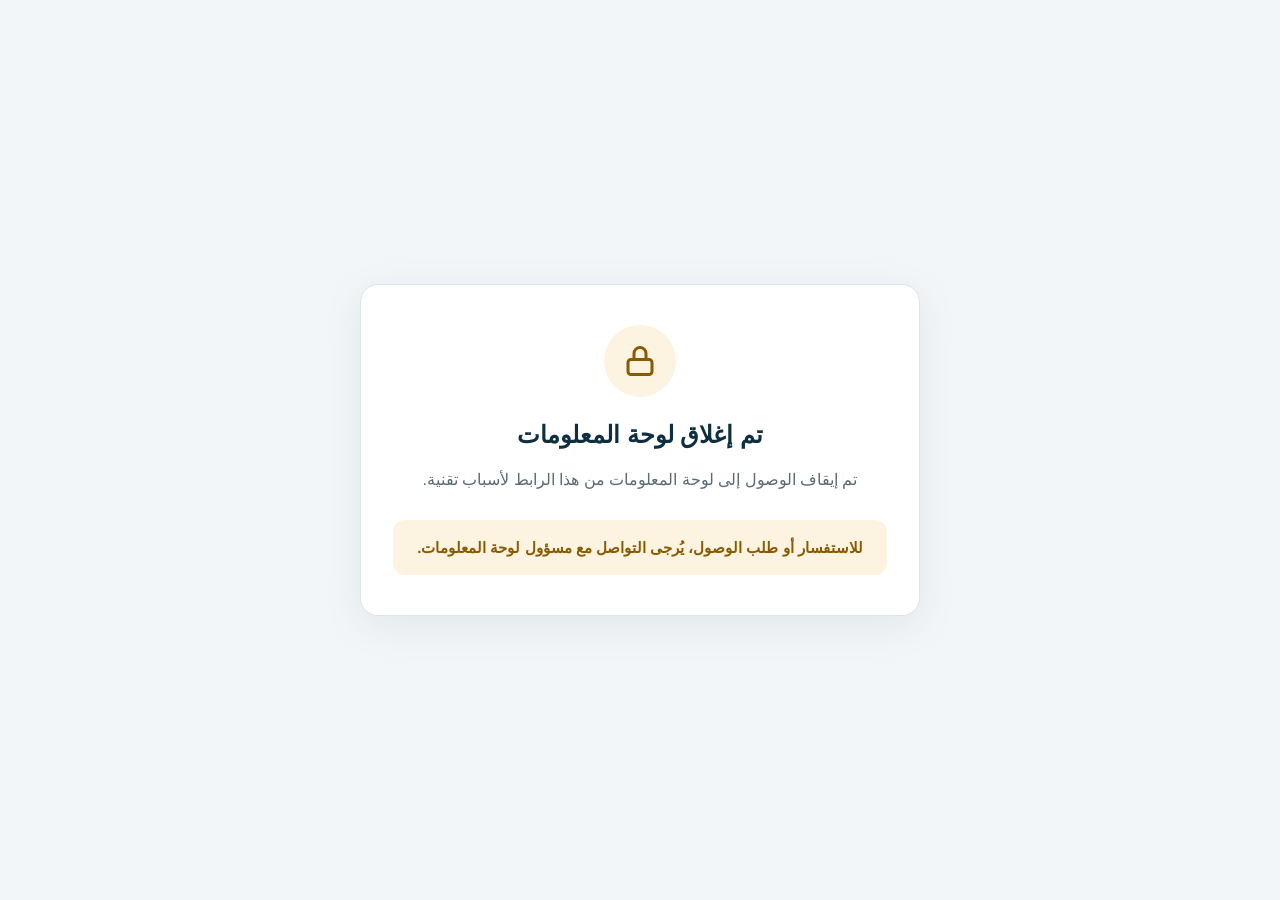
==== commit 069ae26c: "Add files via upload" ====
--- a/index.html
+++ b/index.html
@@ -1,2493 +1,57 @@
 <!DOCTYPE html>
-<!--
-╔════════════════════════════════════════════════════════════════════╗
-║ 📝 قاعدة ثابتة للغة: كل نص يظهر للمستخدم في هذا الداشبورد (عناوين،
-║ أزرار، تلميحات، رسائل تنبيه، أي محتوى جديد يُضاف مستقبلاً) يجب أن
-║ يكون بالعربية الفصحى حصراً، بلا ألفاظ عامية أو مصرية. راجع صياغة أي
-║ نص جديد قبل حفظه.
-╠════════════════════════════════════════════════════════════════════╣
-║         فهرس التبويبات — Dashboard Tabs Index
-╠════════════════════════════════════════════════════════════════════╣
-║   1. 📊  نظرة عامة                      (tab-overview)
-║   2. 📈  تحليل FCA                      (tab-fca)
-║   3. 🌿  البيئة المدرسية                (tab-env)
-║   4. 🎓  المرحلة الدراسية            (tab-stages)
-║   5. 📌  عقود غير المجال                (tab-all-contracts)
-║   6. 📢  البلاغات                       (tab-balagh)
-║   7. 🏗️  التجهيزات                      (tab-tajheez)
-║   8. ⚙️  الأنظمة الرئيسية               (tab-sys-main)
-║   9. 🔩  الأنظمة التفصيلية              (tab-sys-detail)
-║  10. 🌊  خنادق الصرف                    (tab-khanadeq)
-║  11. 🛗  المصاعد                        (tab-elevators)
-║  12. 💰  التكلفة                        (tab-cost)
-║  13. 🗺️  الخريطة                        (tab-map)
-║  14. 👨‍🎓  الطلاب وعمر المبنى             (tab-students)
-║  15. 🔩  قطع الغيار                     (tab-spare)
-║  16. 🔍  تقييم عاين                     (tab-ayen)
-║  17. 💳  المدفوعات والعقود              (tab-payments)
-║  18. 📅  الجدول التفصيلي                (tab-table)
-║  20. 📊  مؤشرات الأداء للمقاول          (tab-mag-kpi)
-╠════════════════════════════════════════════════════════════════════╣
-║  📁 هيكل الملف:
-║     • الـ HTML لكل تبويب: مُعلَّم بـ ╔═══╗ قبل كل <div class="panel">
-║     • الـ JS  لكل تبويب: مُعلَّم بـ /* ═══ */ قبل كل دالة render
-╚════════════════════════════════════════════════════════════════════╝
--->
-
 <html lang="ar" dir="rtl">
-<head><!-- __COLOR_PHASE10_TAIL__ --><!-- __COLOR_PHASE9_TINTS__ --><!-- __COLOR_PHASE8_NEUTRALS__ --><!-- __COLOR_PHASE7_BLUE_TEAL__ --><!-- __COLOR_PHASE6_PURPLE__ --><!-- __COLOR_PHASE5_AMBER__ --><!-- __COLOR_PHASE4_RED__ --><!-- __COLOR_PHASE2_GREEN__ --><!-- __COLOR_STEP4_NEUTRAL_KPI__ -->
-<meta charset="UTF-8">
-<meta name="viewport" content="width=device-width, initial-scale=1.0, viewport-fit=cover">
-<!-- __EMOJI_ICONS_MODULE__ --><script src="emoji-icons.js?v=20261012"></script>
-<title>لوحة بيانات إدارة المرافق التعليمية | Educational Facilities Management Dashboard</title>
-<link href="https://fonts.googleapis.com/css2?family=Tajawal:wght@300;400;500;700;800;900&family=IBM+Plex+Sans+Arabic:wght@300;400;500;600;700&display=swap" rel="stylesheet">
-<link rel="stylesheet" href="aicore-orb.css">
-<script src="https://cdnjs.cloudflare.com/ajax/libs/Chart.js/4.4.1/chart.umd.js" defer></script>
-<script src="https://cdn.jsdelivr.net/npm/chartjs-adapter-date-fns@3/dist/chartjs-adapter-date-fns.bundle.min.js" defer></script>
-<script src="https://cdnjs.cloudflare.com/ajax/libs/PapaParse/5.4.1/papaparse.min.js" defer></script>
-<script src="https://cdnjs.cloudflare.com/ajax/libs/xlsx/0.18.5/xlsx.full.min.js" defer></script>
-<script src="https://cdnjs.cloudflare.com/ajax/libs/html2canvas/1.4.1/html2canvas.min.js" defer></script>
-<script src="https://cdnjs.cloudflare.com/ajax/libs/jspdf/2.5.1/jspdf.umd.min.js" defer></script>
-<script src="https://cdnjs.cloudflare.com/ajax/libs/jszip/3.10.1/jszip.min.js" defer></script>
-<link rel="stylesheet" href="https://unpkg.com/leaflet@1.9.4/dist/leaflet.css"/>
-<script src="https://unpkg.com/leaflet@1.9.4/dist/leaflet.js" defer></script>
-<script src="https://cdnjs.cloudflare.com/ajax/libs/three.js/r128/three.min.js" defer></script>
-
-<link rel="stylesheet" href="dashboard.css">
-
-<!-- طبقة التحديث البصري — Executive Theme Layer (v2)
-     لا تغيّر أي IDs / منطق JS — تنسيق بصري فقط (ألوان، مسافات، ظلال،
-     خطوط، استجابة للموبايل) فوق كل الطبقات السابقة.
-     Design language: "Ink & Brass" — قاعدة slate هادئة + Teal كلون
-     أساسي للبيانات + لمسة Brass/Gold فاخرة للعناصر المالية/المميزة،
-     مع خط Tajawal للأرقام والعناوين وIBM Plex Sans Arabic لجسم النص. -->
-
+<head>
+<meta charset="utf-8">
+<meta name="viewport" content="width=device-width, initial-scale=1">
+<meta name="robots" content="noindex, nofollow, noarchive">
+<meta http-equiv="Cache-Control" content="no-store">
+<title>تم إغلاق لوحة المعلومات</title>
+<style>
+  :root{
+    --bg:#f3f6f8; --card:#ffffff; --ink:#0d2f40; --muted:#5a6b75; --line:#dbe5ea;
+    --accent:#b08a4e; --warn-bg:#fdf3e1; --warn-ink:#8a5a00;
+  }
+  @media (prefers-color-scheme: dark){
+    :root{ --bg:#0b1a22; --card:#112430; --ink:#e8f0f4; --muted:#9fb2bd; --line:#1f3846; --warn-bg:#2b2412; --warn-ink:#f0c46a; }
+  }
+  *{box-sizing:border-box}
+  html,body{height:100%}
+  body{
+    margin:0; background:var(--bg); color:var(--ink);
+    font-family:"Tajawal","Segoe UI",Tahoma,Arial,sans-serif;
+    display:flex; align-items:center; justify-content:center; padding:24px 16px;
+  }
+  .box{
+    width:100%; max-width:560px; background:var(--card); border:1px solid var(--line);
+    border-radius:18px; padding:40px 32px; text-align:center;
+    box-shadow:0 10px 40px rgba(13,47,64,.08);
+  }
+  .icon{
+    width:72px; height:72px; margin:0 auto 20px; border-radius:50%;
+    background:var(--warn-bg); color:var(--warn-ink);
+    display:flex; align-items:center; justify-content:center;
+  }
+  .icon svg{width:36px; height:36px}
+  h1{font-size:24px; margin:0 0 12px; line-height:1.5}
+  p{font-size:16px; line-height:1.9; color:var(--muted); margin:0 0 8px}
+  .note{
+    margin-top:24px; padding:14px 16px; border-radius:12px;
+    background:var(--warn-bg); color:var(--warn-ink); font-size:15px; line-height:1.8; font-weight:600;
+  }
+  @media (max-width:480px){ .box{padding:32px 20px} h1{font-size:21px} }
+</style>
 </head>
-<body class="portal-active">
-
-<!-- ════════════════════════════════════════════════════════════════
-     شاشة اختيار الشعار (Brand Gate) — ★ 2026-09-20 بناءً على طلب صريح
-     تظهر فوق كل شيء (أعلى z-index في الصفحة) قبل شاشة التحميل وقبل
-     الداشبورد نفسه، وتطلب من المستخدم يختار شعار (Land Sterling أو TBC)
-     قبل الدخول. الاختيار بيتخزّن في localStorage عشان ميتكررش كل مرة،
-     وبيتحط في window.SELECTED_BRAND. حاليًا الاختيار مجرد بوابة دخول
-     بس (مفيهوش فلترة بيانات لسه — هتتضاف لاحقًا بناءً على طلب صريح).
-     الشاشة دي طبقة بصرية فقط فوق الصفحة — لا تؤخر ولا تمنع أي تحميل
-     بيانات أو تهيئة JS شغالة أصلاً تحتها.
-     ════════════════════════════════════════════════════════════════ -->
-<div id="brandSelectScreen" class="brand-select-screen">
-  <div class="brand-select-box">
-    <div id="brandSelectStep1">
-      <div class="brand-select-title">اختر</div>
-      <div class="brand-select-sub">اختر الشعار للدخول إلى لوحة البيانات</div>
-      <div class="brand-select-options">
-        <button type="button" class="brand-select-card" data-brand="landsterling">
-          <img src="https://landsterling.sa/wp-content/uploads/2024/08/LS-Logo-White-English.png" alt="Land Sterling" />
-        </button>
-        <button type="button" class="brand-select-card" data-brand="tbc">
-          <img src="https://tbc.sa/Portals/0/tbcnew-01.svg?ver=2019-08-07-114519-183" alt="TBC" />
-        </button>
-      </div>
+<body>
+  <main class="box" role="main">
+    <div class="icon" aria-hidden="true">
+      <svg viewBox="0 0 24 24" fill="none" stroke="currentColor" stroke-width="2" stroke-linecap="round" stroke-linejoin="round">
+        <rect x="4" y="11" width="16" height="10" rx="2"/>
+        <path d="M8 11V7a4 4 0 0 1 8 0v4"/>
+      </svg>
     </div>
-
-    <!-- ════════════════════════════════════════════════════════════
-         خطوة كلمة المرور — ★ 2026-09-20 بناءً على طلب صريح: شعار
-         Land Sterling أصبح محميًا بكلمة مرور. تظهر هذه الخطوة بدلاً
-         من الدخول المباشر عند اختيار Land Sterling فقط، ولا تؤثر
-         إطلاقًا على مسار الدخول بشعار TBC.
-         ════════════════════════════════════════════════════════════ -->
-    <div id="brandPasswordStep" class="brand-password-step" style="display:none">
-      <div class="brand-select-title">كلمة المرور</div>
-      <div class="brand-select-sub">أدخل كلمة المرور للدخول بشعار Land Sterling</div>
-      <form id="brandPasswordForm" autocomplete="off" novalidate>
-        <input type="password" id="brandPasswordInput" class="brand-password-input"
-               placeholder="كلمة المرور" autocomplete="new-password" inputmode="numeric" />
-        <div id="brandPasswordError" class="brand-password-error" style="display:none">
-          كلمة المرور غير صحيحة، حاول مرة أخرى
-        </div>
-        <div class="brand-password-actions">
-          <button type="button" id="brandPasswordBack" class="brand-password-btn brand-password-btn-secondary">رجوع</button>
-          <button type="submit" class="brand-password-btn brand-password-btn-primary">دخول</button>
-        </div>
-      </form>
-    </div>
-  </div>
-</div>
-
-<!-- ════════════════════════════════════════════════════════════════
-     LOADING SCREEN (المرحلة 6 — Loading Screen)
-     شاشة تحميل تراقب فقط جاهزية عناصر KPI الموجودة مسبقاً في الصفحة
-     (لا تتدخل في أي fetch أو منطق قراءة بيانات) — تختفي تلقائياً
-     عند اكتمال البيانات الأساسية (k-total).
-     ════════════════════════════════════════════════════════════════ -->
-<div id="appLoadingScreen" class="app-loading-screen brand-gate-pending">
-  <div class="app-loading-box">
-    <div class="app-loading-logo">
-      <img src="https://landsterling.sa/wp-content/uploads/2024/08/LS-Logo-White-English.png" alt="Land Sterling" />
-      <div class="app-loading-logo-divider"></div>
-      <img src="https://tbc.sa/Portals/0/tbcnew-01.svg?ver=2019-08-07-114519-183" alt="TBC" />
-    </div>
-    <div class="app-loading-title">جاري تجهيز منصة إدارة المرافق التعليمية…</div>
-
-    <div class="app-loading-progress-track">
-      <div class="app-loading-progress-fill" id="appLoadingProgressFill"></div>
-    </div>
-    <div class="app-loading-row">
-      <span id="appLoadingTaskText">تحميل البيانات الأساسية…</span>
-      <span id="appLoadingPct">0%</span>
-    </div>
-
-    <div class="app-loading-skeleton">
-      <div class="app-skel-line"></div>
-      <div class="app-skel-line short"></div>
-      <div class="app-skel-line"></div>
-    </div>
-
-    <div class="app-loading-stats">
-      <div class="app-loading-stat">
-        <div class="app-loading-stat-val" id="appLoadStatSchools">—</div>
-        <div class="app-loading-stat-lbl">عدد المدارس</div>
-      </div>
-      <div class="app-loading-stat">
-        <div class="app-loading-stat-val" id="appLoadStatAssets">—</div>
-        <div class="app-loading-stat-lbl">عدد الأصول</div>
-      </div>
-      <div class="app-loading-stat">
-        <div class="app-loading-stat-val" id="appLoadStatReports">—</div>
-        <div class="app-loading-stat-lbl">عدد البلاغات</div>
-      </div>
-    </div>
-    <div class="app-loading-updated">آخر تحديث: <span id="appLoadStatUpdated">—</span></div>
-  </div>
-</div>
-<script>
-  (function () {
-    var BRAND_STORAGE_KEY = "tbc_dashboard_selected_brand";
-    var screenEl = document.getElementById("brandSelectScreen");
-
-    // ★ 2026-09-20: شاشة التحميل (appLoadingScreen) تبدأ مخفية (كلاس
-    // brand-gate-pending) وميبانش شكلها إلا بعد ما المستخدم يختار شعار —
-    // التحميل الحقيقي للبيانات شغال أصلاً في الخلفية زي ما هو (من غير أي
-    // تأخير)، إحنا بس بنأجّل الظهور البصري لشاشة التحميل لحد لحظة الاختيار.
-    // ★ السكريبت اتنقل هنا (بعد appLoadingScreen في الترتيب) عشان
-    // getElementById("appLoadingScreen") يلاقي العنصر موجود فعلاً وقت
-    // التنفيذ، حتى لو كان الاختيار محفوظ من زيارة سابقة.
-    function revealLoadingScreen() {
-      var loadingEl = document.getElementById("appLoadingScreen");
-      if (loadingEl) loadingEl.classList.remove("brand-gate-pending");
-    }
-
-    function enterWithBrand(brand) {
-      window.SELECTED_BRAND = brand;
-      try { localStorage.setItem(BRAND_STORAGE_KEY, brand); } catch (_) {}
-      if (screenEl) screenEl.classList.add("brand-select-hidden");
-      revealLoadingScreen();
-      // ★ 2026-09-20: تحديث إخفاء/إظهار تبويبات Landsterling-only فورًا —
-      // مهم خصوصًا لما المستخدم يغيّر الشعار من زر "تغيير الشعار" وهو
-      // شغال بالفعل جوه الداشبورد (dashboard.js يكون خلص تحميله وقتها).
-      if (window.applyBrandVisibilityUI) window.applyBrandVisibilityUI();
-    }
-
-    // ★ 2026-09-20: كلمة مرور شعار Land Sterling — بناءً على طلب صريح.
-    // الحماية هنا بصرية فقط (طبقة دخول واجهة، مش تشفير حقيقي)، تمامًا
-    // زي طبيعة بوابة اختيار الشعار نفسها أصلاً. غيّر القيمة هنا في أي
-    // وقت لتحديث كلمة المرور لاحقًا.
-    var LANDSTERLING_PASSWORD = "1248";
-    var pwStepEl = document.getElementById("brandPasswordStep");
-    var step1El = document.getElementById("brandSelectStep1");
-    var pwFormEl = document.getElementById("brandPasswordForm");
-    var pwInputEl = document.getElementById("brandPasswordInput");
-    var pwErrorEl = document.getElementById("brandPasswordError");
-    var pwBackBtn = document.getElementById("brandPasswordBack");
-
-    function showPasswordStep() {
-      if (step1El) step1El.style.display = "none";
-      if (pwStepEl) pwStepEl.style.display = "";
-      if (pwErrorEl) pwErrorEl.style.display = "none";
-      if (pwInputEl) {
-        pwInputEl.value = "";
-        pwInputEl.classList.remove("brand-password-input-error");
-        setTimeout(function () { pwInputEl.focus(); }, 50);
-      }
-    }
-    function hidePasswordStep() {
-      if (pwStepEl) pwStepEl.style.display = "none";
-      if (step1El) step1El.style.display = "";
-      if (pwErrorEl) pwErrorEl.style.display = "none";
-      if (pwInputEl) { pwInputEl.value = ""; pwInputEl.classList.remove("brand-password-input-error"); }
-    }
-
-    // ★ 2026-09-20: الأزرار بتتربط دايمًا (سواء فيه اختيار محفوظ أو لأ) —
-    // عشان لو المستخدم رجع تاني لشاشة الاختيار (من زر "تغيير الشعار" في
-    // الشريط العلوي) يقدر يختار شعار جديد وتشتغل الأزرار طبيعي من أول مرة.
-    if (screenEl) {
-      screenEl.querySelectorAll(".brand-select-card").forEach(function (btn) {
-        btn.addEventListener("click", function () {
-          var brand = btn.getAttribute("data-brand");
-          if (brand === "landsterling") {
-            showPasswordStep();
-          } else {
-            enterWithBrand(brand);
-          }
-        });
-      });
-    }
-    if (pwBackBtn) pwBackBtn.addEventListener("click", hidePasswordStep);
-    if (pwFormEl) {
-      pwFormEl.addEventListener("submit", function (e) {
-        e.preventDefault();
-        var entered = pwInputEl ? pwInputEl.value : "";
-        if (entered === LANDSTERLING_PASSWORD) {
-          hidePasswordStep();
-          enterWithBrand("landsterling");
-        } else {
-          if (pwErrorEl) pwErrorEl.style.display = "";
-          if (pwInputEl) {
-            pwInputEl.classList.add("brand-password-input-error");
-            pwInputEl.value = "";
-            pwInputEl.focus();
-          }
-        }
-      });
-    }
-
-    // لو فيه اختيار محفوظ من قبل، ادخل على طول من غير ما تعرض الشاشة —
-    // وشاشة التحميل تظهر فورًا زي سلوكها الأصلي (مفيش بوابة اختيار أصلاً
-    // تتأخر بعدها).
-    var saved = null;
-    try { saved = localStorage.getItem(BRAND_STORAGE_KEY); } catch (_) {}
-    if (saved === "landsterling" || saved === "tbc") {
-      window.SELECTED_BRAND = saved;
-      if (screenEl) screenEl.classList.add("brand-select-hidden");
-      revealLoadingScreen();
-    }
-
-    // زر "تغيير الشعار" في الشريط العلوي بيستدعي الدالة دي عشان يرجع
-    // يعرض شاشة الاختيار تاني (من غير ما يمسح البيانات المحملة أصلاً) —
-    // المستخدم يقدر يختار شعار مختلف في أي وقت.
-    window.__reopenBrandSelect = function () {
-      hidePasswordStep(); // دايمًا ابدأ من شاشة الاختيار الأساسية، مش من خطوة كلمة المرور
-      if (screenEl) screenEl.classList.remove("brand-select-hidden");
-    };
-  })();
-</script>
-
-<div class="topbar">
-
-  <div class="tb-ls">
-    <img class="tb-logo"
-         src="https://landsterling.sa/wp-content/uploads/2024/08/LS-Logo-White-English.png"
-         alt="Land Sterling"
-         style="height:21px;filter:brightness(0) invert(1);opacity:.94;display:block"
-         data-evt="1">
-  </div>
-  <div class="tb-divider"></div>
-
-  <div class="tb-tbc">
-    <img src="https://tbc.sa/Portals/0/tbcnew-01.svg?ver=2019-08-07-114519-183"
-         alt="TBC" style="height:36px;opacity:.94;filter:brightness(0) invert(1);display:block" data-evt="2">
-  </div>
-
-  <div class="tb-right">
-    <div class="dot loading" id="dot"></div>
-    <span style="font-size:10px;color:rgba(255,255,255,.35);font-weight:500">آخر تحديث للبيانات:</span>
-    <span id="lastTime" style="font-size:10px;color:rgba(255,255,255,.35);font-weight:500"></span>
-    <button class="tb-btn" id="btnReload" data-evt="3">↻ <span data-ar="تحديث" data-en="Refresh">تحديث</span></button>
-    <button class="tb-btn" id="btnAuto"   data-evt="4">◷ <span id="btnAutoText" data-ar="تلقائي" data-en="Auto">تلقائي</span></button>
-    <button class="tb-btn" id="btnDownloadTab" data-evt="5">⬇ <span data-ar="تنزيل التبويب" data-en="Download Tab">تنزيل التبويب</span></button>
-    <button class="tb-btn" id="btnSwitchBrand" title="تغيير الشعار"
-            onclick="if (window.__reopenBrandSelect) window.__reopenBrandSelect()">⇄
-      <span data-ar="تغيير الشعار" data-en="Switch Brand">تغيير الشعار</span>
-    </button>
-    <button class="tb-btn" id="btnPresentationMode" title="Presentation Mode" aria-pressed="true" style="padding:4px 8px;min-width:30px;opacity:.12;font-size:10px;line-height:1" data-evt="6">◌</button>
-  </div>
-</div>
-<div class="prog-bar"><div class="prog-fill" id="prog"></div></div>
-
-<div class="content">
-
-  <!-- ════════════════════════════════════════════════════════════════
-       PORTAL HOME — Enterprise Portal (المرحلة 2 — Portal Layout)
-       صفحة رئيسية جديدة، غير مربوطة بعد بأي نظام تنقل.
-       مخفية افتراضياً (display:none) حتى لا تؤثر على عمل الداشبورد الحالي.
-       لا تحتوي على أي Charts — فقط شعار / اسم النظام / آخر تحديث / بطاقات الأقسام.
-       ════════════════════════════════════════════════════════════════ -->
-  <div id="portal-home" class="portal-home" style="display:none">
-
-    <div class="portal-hero">
-      <div class="portal-hero-brand">
-        <img class="portal-logo"
-             src="https://landsterling.sa/wp-content/uploads/2024/08/LS-Logo-White-English.png"
-             alt="Land Sterling" />
-        <div class="portal-hero-divider"></div>
-        <img class="portal-logo portal-logo-tbc"
-             src="https://tbc.sa/Portals/0/tbcnew-01.svg?ver=2019-08-07-114519-183"
-             alt="TBC" />
-        <div class="portal-hero-text">
-          <div class="portal-title" id="portalTitle">منصة إدارة المرافق التعليمية</div>
-          <div class="portal-sub" id="portalSub"></div>
-        </div>
-      </div>
-      <div class="portal-hero-meta">
-        <!-- ★ 2026-09-21: بناءً على طلب صريح ("خليه يبقى أحدث حاجة")، الزرّين
-             دول اتحولوا من نص/إيموجي inline-styled لكلاسات CSS موحّدة مع
-             أيقونات SVG (Lucide) بنفس أسلوب أيقونات كروت البوابة — بدون أي
-             تغيير في id/onclick/title، فالمنطق اللي بيعتمد عليهم (تغيير
-             العلامة التجارية + وضع العرض التقديمي) شغّال زي ما هو تمامًا. -->
-        <button type="button" id="btnSwitchBrandOuter"
-                class="portal-toolbar-btn"
-                onclick="if (window.__reopenBrandSelect) window.__reopenBrandSelect()"
-                title="تغيير الشعار">
-          <svg viewBox="0 0 24 24" width="14" height="14" fill="none" stroke="currentColor" stroke-width="2" stroke-linecap="round" stroke-linejoin="round"><path d="m17 2 4 4-4 4"/><path d="M3 11v-1a4 4 0 0 1 4-4h14"/><path d="m7 22-4-4 4-4"/><path d="M21 13v1a4 4 0 0 1-4 4H3"/></svg>
-          <span>تغيير الشعار</span>
-        </button>
-        <button type="button" id="btnPresentationModeOuter"
-                class="portal-toolbar-icon-btn"
-                onclick="togglePresentationMode()"
-                title="وضع العرض التقديمي">
-          <svg viewBox="0 0 24 24" width="15" height="15" fill="none" stroke="currentColor" stroke-width="2" stroke-linecap="round" stroke-linejoin="round"><path d="M2.062 12.348a1 1 0 0 1 0-.696 10.75 10.75 0 0 1 19.876 0 1 1 0 0 1 0 .696 10.75 10.75 0 0 1-19.876 0"/><circle cx="12" cy="12" r="3"/></svg>
-        </button>
-        <span class="portal-updated-lbl">آخر تحديث</span>
-        <span class="portal-updated-val" id="portalLastUpdate">—</span>
-      </div>
-    </div>
-
-    <div class="portal-cards-grid" id="portalCardsGrid">
-
-      <!-- كارت المفضلة/الاختصارات — عمود طويل بارتفاع الصفين على أقصى اليسار -->
-      <div class="portal-favorites-card" id="portalFavoritesCard">
-        <!-- يُملأ ديناميكياً عبر __renderPortalFavoritesCard() -->
-      </div>
-
-      <!-- أيقونات كروت البوابة الرئيسية: Lucide (lucide-static v1.33.0، رخصة ISC،
-           https://lucide.dev) — SVG بدل الإيموجي (المرحلة 1 من خطة الأيقونات).
-           stroke="currentColor" فبتاخد لونها تلقائياً من --cat-accent الخاص
-           بكل كارت (dashboard.css). ملاحظة: data-wm تبقى إيموجي كما هي — دي
-           علامة مائية خلفية شفافة جداً (opacity 0.05) عبر CSS content، مش
-           جزء من الأيقونة الظاهرة، وخارج نطاق هذه المرحلة. -->
-
-      <div class="portal-card" id="portal-card-raci" data-category="raci" data-wm="🧩">
-        <div class="portal-card-icon"><svg viewBox="0 0 24 24" fill="none" stroke="currentColor" stroke-width="2" stroke-linecap="round" stroke-linejoin="round"><path d="M15.39 4.39a1 1 0 0 0 1.68-.474 2.5 2.5 0 1 1 3.014 3.015 1 1 0 0 0-.474 1.68l1.683 1.682a2.414 2.414 0 0 1 0 3.414L19.61 15.39a1 1 0 0 1-1.68-.474 2.5 2.5 0 1 0-3.014 3.015 1 1 0 0 1 .474 1.68l-1.683 1.682a2.414 2.414 0 0 1-3.414 0L8.61 19.61a1 1 0 0 0-1.68.474 2.5 2.5 0 1 1-3.014-3.015 1 1 0 0 0 .474-1.68l-1.683-1.682a2.414 2.414 0 0 1 0-3.414L4.39 8.61a1 1 0 0 1 1.68.474 2.5 2.5 0 1 0 3.014-3.015 1 1 0 0 1-.474-1.68l1.683-1.682a2.414 2.414 0 0 1 3.414 0z"/></svg></div>
-        <div class="portal-card-title">مصفوفة RACI</div>
-        <div class="portal-card-desc">الأدوار والمسؤوليات — من المسؤول عن كل مهمة في فريق البرنامج</div>
-      </div>
-
-      <div class="portal-card" id="portal-card-digital" data-category="digital" data-wm="💻">
-        <div class="portal-card-icon"><svg viewBox="0 0 24 24" fill="none" stroke="currentColor" stroke-width="2" stroke-linecap="round" stroke-linejoin="round"><rect width="20" height="14" x="2" y="3" rx="2"/><line x1="8" x2="16" y1="21" y2="21"/><line x1="12" x2="12" y1="17" y2="21"/></svg></div>
-        <div class="portal-card-title">الأنظمة الرقمية</div>
-        <div class="portal-card-desc">MAXIMO، TAKAMUL، TFMP، UniFire، Fares</div>
-      </div>
-
-      <div class="portal-card" id="portal-card-overview" data-category="overview" data-wm="🏠">
-        <div class="portal-card-icon"><svg viewBox="0 0 24 24" fill="none" stroke="currentColor" stroke-width="2" stroke-linecap="round" stroke-linejoin="round"><path d="m3 9 9-7 9 7v11a2 2 0 0 1-2 2H5a2 2 0 0 1-2-2z"/><polyline points="9 22 9 12 15 12 15 22"/></svg></div>
-        <div class="portal-card-title">نظرة عامة</div>
-        <div class="portal-card-desc">نظرة عامة، المرحلة الدراسية، الطلاب وعمر المبنى</div>
-      </div>
-
-      <div class="portal-card" id="portal-card-fca" data-category="fca" data-wm="📈">
-        <div class="portal-card-icon"><svg viewBox="0 0 24 24" fill="none" stroke="currentColor" stroke-width="2" stroke-linecap="round" stroke-linejoin="round"><path d="M5 21v-6"/><path d="M12 21V3"/><path d="M19 21V9"/></svg></div>
-        <div class="portal-card-title">تقييم حالة المرافق FCA</div>
-        <div class="portal-card-desc">تحليل FCA، مقارنة المراحل، FCA المرجعي، الأنظمة الرئيسية والتفصيلية</div>
-      </div>
-
-      <div class="portal-card" id="portal-card-otherAssessments" data-category="otherAssessments" data-wm="📋">
-        <div class="portal-card-icon"><svg viewBox="0 0 24 24" fill="none" stroke="currentColor" stroke-width="2" stroke-linecap="round" stroke-linejoin="round"><rect width="8" height="4" x="8" y="2" rx="1" ry="1"/><path d="M16 4h2a2 2 0 0 1 2 2v14a2 2 0 0 1-2 2H6a2 2 0 0 1-2-2V6a2 2 0 0 1 2-2h2"/><path d="m9 14 2 2 4-4"/></svg></div>
-        <div class="portal-card-title">التقييمات الأخرى</div>
-        <div class="portal-card-desc">تقييم منصة أصول، تقييم عاين، البيئة المدرسية</div>
-      </div>
-
-      <div class="portal-card" id="portal-card-systemsMaintenance" data-category="systemsMaintenance" data-wm="🔧">
-        <div class="portal-card-icon"><svg viewBox="0 0 24 24" fill="none" stroke="currentColor" stroke-width="2" stroke-linecap="round" stroke-linejoin="round"><path d="M14.7 6.3a1 1 0 0 0 0 1.4l1.6 1.6a1 1 0 0 0 1.4 0l3.77-3.77a6 6 0 0 1-7.94 7.94l-6.91 6.91a2.12 2.12 0 0 1-3-3l6.91-6.91a6 6 0 0 1 7.94-7.94z"/></svg></div>
-        <div class="portal-card-title">الأنظمة والصيانة الفنية</div>
-        <div class="portal-card-desc">المصاعد، خنادق الصرف، قطع الغيار، الصيانة الوقائية (Maximo)</div>
-      </div>
-
-      <div class="portal-card" id="portal-card-safety" data-category="safety" data-wm="📢">
-        <div class="portal-card-icon"><svg viewBox="0 0 24 24" fill="none" stroke="currentColor" stroke-width="2" stroke-linecap="round" stroke-linejoin="round"><path d="M11 6a13 13 0 0 0 8.4-2.8A1 1 0 0 1 21 4v12a1 1 0 0 1-1.6.8A13 13 0 0 0 11 14H5a2 2 0 0 1-2-2V8a2 2 0 0 1 2-2z"/><path d="M6 14a12 12 0 0 0 2.4 7.2 2 2 0 0 0 3.2-2.4A8 8 0 0 1 10 14"/><path d="M8 6v8"/></svg></div>
-        <div class="portal-card-title">البلاغات والسلامة</div>
-        <div class="portal-card-desc">البلاغات، بلاغات الأمن والسلامة، ملخص الأمن والسلامة، NEW SLA</div>
-      </div>
-
-      <div class="portal-card" id="portal-card-operations" data-category="operations" data-wm="⚙️">
-        <div class="portal-card-icon"><svg viewBox="0 0 24 24" fill="none" stroke="currentColor" stroke-width="2" stroke-linecap="round" stroke-linejoin="round"><path d="M9.671 4.136a2.34 2.34 0 0 1 4.659 0 2.34 2.34 0 0 0 3.319 1.915 2.34 2.34 0 0 1 2.33 4.033 2.34 2.34 0 0 0 0 3.831 2.34 2.34 0 0 1-2.33 4.033 2.34 2.34 0 0 0-3.319 1.915 2.34 2.34 0 0 1-4.659 0 2.34 2.34 0 0 0-3.32-1.915 2.34 2.34 0 0 1-2.33-4.033 2.34 2.34 0 0 0 0-3.831A2.34 2.34 0 0 1 6.35 6.051a2.34 2.34 0 0 0 3.319-1.915"/><circle cx="12" cy="12" r="3"/></svg></div>
-        <div class="portal-card-title">الموارد البشرية والتشغيل</div>
-        <div class="portal-card-desc">البوابين، المشرفون والمهندسون، برامج التدريب، السيارات، سجل المراسلات، الهيكل الوظيفي، الزيارات</div>
-      </div>
-
-      <div class="portal-card" id="portal-card-equipment" data-category="equipment" data-wm="🧰">
-        <div class="portal-card-icon"><svg viewBox="0 0 24 24" fill="none" stroke="currentColor" stroke-width="2" stroke-linecap="round" stroke-linejoin="round"><path d="M16 12v4"/><path d="M16 6V4a2 2 0 0 0-2-2h-4a2 2 0 0 0-2 2v2"/><path d="M17 6a2 2 0 0 1 1.414.586l3 3A2 2 0 0 1 22 11v8a2 2 0 0 1-2 2H4a2 2 0 0 1-2-2v-8a2 2 0 0 1 .586-1.414l3-3A2 2 0 0 1 7 6z"/><path d="M2 14h20"/><path d="M8 12v4"/></svg></div>
-        <div class="portal-card-title">التوريدات والمخزون</div>
-        <div class="portal-card-desc">عقود التجهيزات، المخصص والاحتياج، التوريدات، مبادرة النشاط البدني، حصر الأصول</div>
-      </div>
-
-      <div class="portal-card" id="portal-card-contracts" data-category="contracts" data-wm="💰">
-        <div class="portal-card-icon"><svg viewBox="0 0 24 24" fill="none" stroke="currentColor" stroke-width="2" stroke-linecap="round" stroke-linejoin="round"><rect width="20" height="12" x="2" y="6" rx="2"/><circle cx="12" cy="12" r="2"/><path d="M6 12h.01M18 12h.01"/></svg></div>
-        <div class="portal-card-title">العقود والتكاليف</div>
-        <div class="portal-card-desc">التكلفة، مدفوعات وعقود LS، مدفوعات وعقود المقاولين</div>
-      </div>
-
-      <div class="portal-card" id="portal-card-geo" data-category="geo" data-wm="🗺️">
-        <div class="portal-card-icon"><svg viewBox="0 0 24 24" fill="none" stroke="currentColor" stroke-width="2" stroke-linecap="round" stroke-linejoin="round"><path d="M14.106 5.553a2 2 0 0 0 1.788 0l3.659-1.83A1 1 0 0 1 21 4.619v12.764a1 1 0 0 1-.553.894l-4.553 2.277a2 2 0 0 1-1.788 0l-4.212-2.106a2 2 0 0 0-1.788 0l-3.659 1.83A1 1 0 0 1 3 19.381V6.618a1 1 0 0 1 .553-.894l4.553-2.277a2 2 0 0 1 1.788 0z"/><path d="M15 5.764v15"/><path d="M9 3.236v15"/></svg></div>
-        <div class="portal-card-title">الخرائط والتفاصيل</div>
-        <div class="portal-card-desc">الخريطة، الجدول التفصيلي</div>
-      </div>
-
-      <div class="portal-card" id="portal-card-kpi" data-category="kpi" data-wm="📊">
-        <div class="portal-card-icon"><svg viewBox="0 0 24 24" fill="none" stroke="currentColor" stroke-width="2" stroke-linecap="round" stroke-linejoin="round"><polyline points="22 7 13.5 15.5 8.5 10.5 2 17"/><polyline points="16 7 22 7 22 13"/></svg></div>
-        <div class="portal-card-title">مؤشرات الأداء</div>
-        <div class="portal-card-desc">مؤشرات الأداء للمقاول، مؤشرات أداء الاستشاري</div>
-      </div>
-
-    </div>
-
-    <!-- نافذة اختيار التبويبات (Modal) -->
-    <div class="portal-favorites-modal-overlay" id="portalFavoritesModalOverlay" style="display:none">
-      <div class="portal-favorites-modal">
-        <div class="portal-favorites-modal-head">
-          <div class="portal-favorites-modal-title">⭐ اختر ما تريد رؤيته</div>
-          <button type="button" class="portal-favorites-modal-close" onclick="closeFavoritesModal()">✕</button>
-        </div>
-        <div class="portal-favorites-modal-body" id="portalFavoritesModalBody">
-          <!-- يُملأ ديناميكياً -->
-        </div>
-        <div class="portal-favorites-modal-foot">
-          <button type="button" class="portal-favorites-clear-btn" onclick="clearFavoritesModal()">إلغاء كل الاختيارات</button>
-          <button type="button" class="portal-favorites-save-btn" onclick="saveFavoritesModal()">حفظ الاختيارات</button>
-        </div>
-      </div>
-    </div>
-  </div>
-  <!-- ════════════════════════════════════════════════════════════════
-       نهاية Portal Home — المحتوى القديم يبدأ كما هو تماماً بالأسفل
-       ════════════════════════════════════════════════════════════════ -->
-
-  <!-- ════════════════════════════════════════════════════════════════
-       LEGACY DASHBOARD AREA (المرحلة 3 — Navigation System)
-       غلاف جديد فقط حول المحتوى القديم بالكامل (فلاتر + KPI + tabs bar
-       + كل الـ panels) لإتاحة التبديل بينه وبين Portal Home.
-       لم يُحذف أو يُنقل أي عنصر داخلي — فقط أُضيف Wrapper خارجي.
-       مخفي افتراضياً لأن Portal Home هي نقطة الدخول الآن.
-       ════════════════════════════════════════════════════════════════ -->
-  <div id="legacyDashboardArea" class="legacy-hidden">
-  <div class="cat-layout">
-    <aside id="categorySidebar" class="cat-sidebar"></aside>
-    <div class="cat-main">
-
-  <div id="toast-area"></div>
-
-  <!-- 📱 زر طيّ/فتح الفلاتر — يظهر على الموبايل فقط (نفس نمط زر طيّ
-       القائمة الجانبية toggleCategorySidebar)، عشان محتوى الصفحة يظهر
-       أول ما المستخدم يفتح الصفحة بدل ما يستنى نزول طويل تحت الفلاتر. -->
-  <button type="button" id="filtersToggleBtn" class="filters-toggle-btn" onclick="toggleFiltersRow()">
-    <span class="filters-toggle-icon">🔍</span>
-    <span class="filters-toggle-label">الفلاتر</span>
-    <span class="filters-toggle-chevron">˅</span>
-  </button>
-
-  <div class="filters-row" id="filtersRow" style="display:none">
-
-    <div class="fg" id="fg-city">
-      <div class="fg-lbl" data-ar="المنطقة الرئيسية" data-en="Main Region">المنطقة الرئيسية</div>
-      <select class="fsel" id="fCity" multiple data-msel="1" data-evt="7" aria-label="المنطقة الرئيسية">
-        <option value="" data-ar="الكل" data-en="All">الكل</option>
-      </select>
-    </div>
-
-    <div class="fg" id="fg-sector" style="display:none">
-      <div class="fg-lbl" data-ar="المحافظة" data-en="Governorate">المحافظة</div>
-      <select class="fsel" id="fSector" multiple data-msel="1" data-evt="8" aria-label="المحافظة">
-        <option value="" data-ar="الكل" data-en="All">الكل</option>
-      </select>
-    </div>
-
-    <div class="fg">
-      <div class="fg-lbl" data-ar="المرحلة" data-en="Stage">المرحلة</div>
-      <select class="fsel" id="fStage" multiple data-msel="1" data-evt="9" aria-label="المرحلة">
-        <option value="" data-ar="الكل" data-en="All">الكل</option>
-      </select>
-    </div>
-
-    <div class="fg">
-      <div class="fg-lbl" data-ar="الجنس" data-en="Gender">الجنس</div>
-      <select class="fsel" id="fGender" multiple data-msel="1" data-evt="10" aria-label="الجنس">
-        <option value="" data-ar="الكل" data-en="All">الكل</option>
-      </select>
-    </div>
-
-    <div class="fg">
-      <div class="fg-lbl" data-ar="حجم المدرسة" data-en="School Size">حجم المدرسة</div>
-      <select class="fsel" id="fSize" multiple data-msel="1" data-evt="11" aria-label="حجم المدرسة">
-        <option value="" data-ar="الكل" data-en="All">الكل</option>
-      </select>
-    </div>
-
-    <div class="fg">
-      <div class="fg-lbl" data-ar="الملكية" data-en="Ownership">الملكية</div>
-      <select class="fsel" id="fOwner" multiple data-msel="1" data-evt="12" aria-label="الملكية">
-        <option value="" data-ar="الكل" data-en="All">الكل</option>
-      </select>
-    </div>
-
-    <div class="fg">
-      <div class="fg-lbl">FCA ≥</div>
-      <select class="fsel" id="fFcaMin" data-evt="13" aria-label="الحد الأدنى لتقييم FCA">
-        <option value="0" data-ar="الكل" data-en="All">الكل</option>
-        <option value="25">25%</option>
-        <option value="50">50%</option>
-        <option value="60">60%</option>
-        <option value="75">75%</option>
-      </select>
-    </div>
-
-    <div class="fg">
-      <div class="fg-lbl" data-ar="الحي / المنطقة" data-en="District / Area">الحي / المنطقة</div>
-      <select class="fsel" id="fDistrict" multiple data-msel="1" style="min-width:140px" data-evt="14" aria-label="الحي / المنطقة">
-        <option value="" data-ar="الكل" data-en="All">الكل</option>
-      </select>
-    </div>
-
-    <div class="fg">
-      <div class="fg-lbl" data-ar="حالة الاشتراك" data-en="Subscription Status">حالة الاشتراك</div>
-      <select class="fsel" id="fSubStatus" multiple data-msel="1" data-evt="15" aria-label="حالة الاشتراك">
-        <option value="" data-ar="الكل" data-en="All">الكل</option>
-      </select>
-    </div>
-
-    <div class="fg">
-      <div class="fg-lbl" data-ar="بحث" data-en="Search">بحث بالاسم أو الرقم الوزاري</div>
-      <input class="finp" id="fSearch" placeholder="🔍 ابحث باسم المدرسة أو الرقم الوزاري..." data-evt="16">
-    </div>
-
-    <button class="f-clear" data-evt="17"><span data-ar="✕ مسح الكل" data-en="✕ Clear All">✕ مسح الكل</span></button>
-  </div>
-
-  <!-- ════════════════════════════════════════════════════════════════
-       GLOBAL OVERVIEW KPIs — تظهر فقط عند فتح تبويب "نظرة عامة" داخل
-       أي قسم (بناءً على طلب صريح)، بدل ما تظهر فوق كل التبويبات دايماً
-       ════════════════════════════════════════════════════════════════ -->
-  <div id="globalOverviewKpis">
-
-  <div class="kpi-grid">
-    <div class="kpi kc-blue">
-      <div class="kpi-val" id="k-total">—</div>
-      <div class="kpi-lbl" data-ar="إجمالي المدارس" data-en="Total Schools">إجمالي المدارس</div>
-      <div class="kpi-sub" id="k-total-sub"></div>
-    </div>
-    <div class="kpi kc-navy">
-      <div class="kpi-val" id="k-govt">—</div>
-      <div class="kpi-lbl" data-ar="حكومية" data-en="Government">حكومية</div>
-      <div class="kpi-sub" id="k-rented">—</div>
-    </div>
-    <div class="kpi kc-green" title="متوسط FCA المحسوب من آخر تقييم تم الحصول عليه لكل مدرسة من ملف تقييمات_FCA_المراحل">
-      <div class="kpi-val" id="k-fca-avg">—</div>
-      <div class="kpi-lbl" data-ar="متوسط FCA (آخر تقييم)" data-en="Avg FCA (Latest)">متوسط FCA (آخر تقييم)</div>
-      <div class="kpi-sub" id="k-fca-cnt">—</div>
-    </div>
-    <div class="kpi kc-amber">
-      <div class="kpi-val" id="k-env-avg">—</div>
-      <div class="kpi-lbl" data-ar="متوسط البيئة المدرسية" data-en="Avg School Env">متوسط البيئة المدرسية</div>
-      <div class="kpi-sub" id="k-env-cnt">—</div>
-    </div>
-    <div class="kpi kc-red">
-      <div class="kpi-val" id="k-low-fca">—</div>
-      <div class="kpi-lbl" data-ar="FCA أقل من 50%" data-en="FCA Below 50%">FCA أقل من 50%</div>
-      <div class="kpi-sub" data-ar="تحتاج تدخل عاجل" data-en="Needs urgent action">تحتاج تدخل عاجل</div>
-    </div>
-    <div class="kpi kc-amber kc-neutral" id="kpi-alerts-total">
-      <div class="kpi-val" id="k-alerts-total">—</div>
-      <div class="kpi-lbl" data-ar="إجمالي البلاغات" data-en="Total Reports">إجمالي البلاغات</div>
-      <div class="kpi-sub" data-ar="كل الحالات المسجّلة" data-en="All recorded cases">كل الحالات المسجّلة</div>
-    </div>
-    <div class="kpi kc-teal" id="kpi-assets-total">
-      <div class="kpi-val" id="k-assets-total">—</div>
-      <div class="kpi-lbl" data-ar="إجمالي الأصول (حصر)" data-en="Total Assets (Survey)">إجمالي الأصول (حصر)</div>
-      <div class="kpi-sub" id="k-assets-total-sub">—</div>
-    </div>
-    <div class="kpi kc-red" id="kpi-assets-deteriorated">
-      <div class="kpi-val" id="k-assets-deteriorated">—</div>
-      <div class="kpi-lbl" data-ar="أصول متهالكة" data-en="Deteriorated Assets">أصول متهالكة</div>
-      <div class="kpi-sub" data-ar="من حصر الأصول" data-en="From asset survey">من حصر الأصول</div>
-    </div>
-  </div>
-
-  <div class="kpi-grid" style="margin-top:-4px">
-    <div class="kpi kc-green kc-neutral" id="kpi-students-total">
-      <div class="kpi-val" id="k-students-total">—</div>
-      <div class="kpi-lbl" data-ar="إجمالي الطلاب" data-en="Total Students">إجمالي الطلاب</div>
-      <div class="kpi-sub" id="k-students-avg">—</div>
-      <div class="kpi-sub" id="k-students-ctx" style="margin-top:2px;font-size:10px;color:var(--tx-muted)"></div>
-    </div>
-    <div class="kpi kc-teal" id="kpi-students-max" style="border-top:3px solid var(--c-info-2)">
-      <div class="kpi-val" id="k-students-max" style="color:var(--c-info-2)">—</div>
-      <div class="kpi-lbl" data-ar="أكبر مدرسة (طلاب)" data-en="Largest School (students)">أكبر مدرسة (طلاب)</div>
-      <div class="kpi-sub" id="k-students-max-name">—</div>
-    </div>
-    <div class="kpi kc-amber" id="kpi-age-avg">
-      <div class="kpi-val" id="k-age-avg">—</div>
-      <div class="kpi-lbl" data-ar="متوسط عمر المبنى" data-en="Avg Building Age">متوسط عمر المبنى</div>
-      <div class="kpi-sub" id="k-age-cnt" data-ar="سنة" data-en="year">سنة</div>
-    </div>
-    <div class="kpi kc-red" id="kpi-age-old">
-      <div class="kpi-val" id="k-age-old">—</div>
-      <div class="kpi-lbl" data-ar="مبانٍ عمرها &gt; 40 سنة" data-en="Buildings &gt; 40 yrs">مبانٍ عمرها &gt; 40 سنة</div>
-      <div class="kpi-sub" data-ar="تحتاج مراجعة" data-en="Needs review">تحتاج مراجعة</div>
-      <div class="kpi-sub" id="k-age-old-pct" style="font-size:10px;color:var(--tx-muted)"></div>
-    </div>
-    <div class="kpi kc-navy" id="kpi-age-new">
-      <div class="kpi-val" id="k-age-new">—</div>
-      <div class="kpi-lbl" data-ar="مبانٍ عمرها &lt; 10 سنوات" data-en="Buildings &lt; 10 yrs">مبانٍ عمرها &lt; 10 سنوات</div>
-      <div class="kpi-sub" data-ar="مبانٍ حديثة" data-en="New buildings">مبانٍ حديثة</div>
-      <div class="kpi-sub" id="k-age-new-pct" style="font-size:10px;color:var(--tx-muted)"></div>
-    </div>
-
-  </div>
-
-  <div class="card mb14" style="padding-bottom:20px">
-    <div class="card-title">
-      <span class="card-title-icon" style="background:var(--bg-info);color:var(--c-info)"><svg class="cti-svg" viewBox="0 0 24 24" fill="none" stroke="currentColor" stroke-width="2" stroke-linecap="round" stroke-linejoin="round"><rect width="7" height="7" x="3" y="3" rx="1"/><rect width="7" height="7" x="14" y="3" rx="1"/><rect width="7" height="7" x="14" y="14" rx="1"/><rect width="7" height="7" x="3" y="14" rx="1"/></svg></span>
-      <span data-ar="توزيع المدارس حسب درجة FCA" data-en="Schools Distribution by FCA Score">توزيع المدارس حسب درجة FCA</span>
-      <span class="sub" id="tier-sub"></span>
-    </div>
-    <div class="tier-strip" id="tier-strip">
-      <div class="tier-seg" style="background:var(--bg-danger);color:var(--c-danger);border:1px solid var(--bd-danger)">
-        <div class="tier-indicator" style="background:var(--c-danger)"></div>
-        <div class="tier-num" id="t-crit">—</div>
-        <div class="tier-pct" id="t-crit-pct"></div>
-        <div class="tier-sub" data-ar="حرج · 0–24%" data-en="Critical · 0–24%">حرج · 0–24%</div>
-      </div>
-      <div class="tier-seg" style="background:var(--bg-warning);color:var(--c-warning);border:1px solid #ecd7b8">
-        <div class="tier-indicator" style="background:var(--c-warning)"></div>
-        <div class="tier-num" id="t-fair">—</div>
-        <div class="tier-pct" id="t-fair-pct"></div>
-        <div class="tier-sub" data-ar="متوسط · 25–49%" data-en="Fair · 25–49%">متوسط · 25–49%</div>
-      </div>
-      <div class="tier-seg" style="background:#edfaf5;color:var(--c-positive);border:1px solid var(--bd-positive)">
-        <div class="tier-indicator" style="background:var(--c-positive)"></div>
-        <div class="tier-num" id="t-good">—</div>
-        <div class="tier-pct" id="t-good-pct"></div>
-        <div class="tier-sub" data-ar="جيد · 50–74%" data-en="Good · 50–74%">جيد · 50–74%</div>
-      </div>
-      <div class="tier-seg" style="background:var(--bg-info);color:var(--c-info-2);border:1px solid #cfe6eb">
-        <div class="tier-indicator" style="background:var(--c-info-2)"></div>
-        <div class="tier-num" id="t-vgood">—</div>
-        <div class="tier-pct" id="t-vgood-pct"></div>
-        <div class="tier-sub" data-ar="جيد جداً · 75–100%" data-en="Very Good · 75–100%">جيد جداً · 75–100%</div>
-      </div>
-    </div>
-  </div>
-
-  </div><!-- /globalOverviewKpis -->
-
-  <div class="tabs">
-    <div class="tab active" id="tabbtn-overview" data-evt="18">نظرة عامة</div>
-    <div class="tab" data-evt="19">تحليل FCA</div>
-    <div class="tab" data-evt="20">مقارنة مراحل FCA</div>
-    <div class="tab" data-evt="21">FCA المرجعي</div>
-    <div class="tab" data-evt="22">البيئة المدرسية</div>
-    <div class="tab" id="tabbtn-students" data-evt="23">الطلاب وعمر المبنى</div>
-    <div class="tab" data-evt="24">المرحلة الدراسية</div>
-    <div class="tab" data-evt="25">تقييم عاين</div>
-    <div class="tab" data-evt="200">تقييم منصة أصول</div>
-    <div class="tab" data-evt="26">الأنظمة الرئيسية FCA</div>
-    <div class="tab" data-evt="27">الأنظمة التفصيلية FCA</div>
-    <div class="tab" data-evt="28">المصاعد</div>
-    <div class="tab" data-evt="30">خنادق الصرف</div>
-    <div class="tab" data-evt="32">البلاغات</div>
-    <div class="tab" data-evt="33">بلاغات الأمن والسلامة</div>
-    <div class="tab" data-evt="34">المخصص والاحتياج</div>
-    <div class="tab" data-evt="51">التوريدات</div>
-    <div class="tab" data-evt="52">عقود التجهيزات</div>
-    <div class="tab" data-evt="35">قطع الغيار</div>
-    <div class="tab" data-evt="36">البوابين</div>
-    <div class="tab" data-evt="217">المشرفون والمهندسون</div>
-    <div class="tab" data-evt="218">العهدة</div>
-    <div class="tab" data-evt="38">عقود عدا المجال</div>
-    <div class="tab" data-evt="39">المدفوعات للمجال</div>
-    <div class="tab tab-premium" data-evt="40">التكلفة</div>
-    <div class="tab" data-evt="41">الخريطة</div>
-    <div class="tab" data-evt="42">الجدول التفصيلي</div>
-    <div class="tab" data-evt="43">مؤشرات الأداء للمقاول</div>
-    <div class="tab" data-evt="44">مؤشرات أداء الاستشاري</div>
-    <div class="tab" data-evt="46">السيارات</div>
-    <div class="tab" data-evt="47">برامج التدريب</div>
-    <div class="tab" data-evt="49">📦 حصر الأصول</div>
-    <div class="tab" data-evt="66">✉️ سجل المراسلات</div>
-    <div class="tab" data-evt="67">🗂️ الهيكل الوظيفي</div>
-    <div class="tab" data-evt="68">💳 مدفوعات وعقود LS</div>
-    <div class="tab" data-evt="69">💰 مدفوعات وعقود المقاولين</div>
-    <div class="tab" data-evt="70">🛠️ PPM Maximo</div>
-    <div class="tab" data-evt="71">🚚 الزيارات</div>
-  </div>
-
-<!--
-╔════════════════════════════════════════════════════════════════════╗
-║  📊  تبويب رقم 1: نظرة عامة
-║  ID: tab-overview
-╠════════════════════════════════════════════════════════════════════╣
-║  HTML الخاص بهذا التبويب ↓
-║
-║  📌 كيفية إضافة تبويب جديد بعد هذا:
-║     1. أضف: <div class="tab" data-evt="50">الاسم</div>
-║        في قسم <div class="tabs"> (حوالي السطر 649)
-║     2. أنشئ قسم HTML جديد: <div class="panel" id="tab-NEW_ID">...</div>
-║        في مكانٍ مناسب بعد هذا القسم
-║     3. أضف دالة renderNewTab() في قسم الـ JS المناسب
-║     4. أضف "NEW_ID"===name && renderNewTab() في دالتَي showTab() و applyFilters()
-╚════════════════════════════════════════════════════════════════════╝
--->
-
-  <div class="panel active" id="tab-overview">
-    <div id="overview-summary-cards" class="mb14"></div>
-    <div class="g2">
-      <div class="card">
-        <div class="card-title">توزيع درجات FCA</div>
-        <div class="chart-box" style="height:270px"><canvas id="ch-fca-hist"></canvas></div>
-      </div>
-      <div class="card">
-        <div class="card-title">توزيع درجات البيئة المدرسية</div>
-        <div class="chart-box" style="height:270px"><canvas id="ch-env-hist"></canvas></div>
-      </div>
-    </div>
-    <div class="g2 mb14">
-      <div class="card">
-        <div class="card-title">أسوأ 20 مدرسة — FCA <span class="sub">أدنى درجة أولاً</span></div>
-        <div class="chart-box" style="height:500px"><canvas id="ch-fca-bot"></canvas></div>
-      </div>
-      <div class="card">
-        <div class="card-title">أفضل 20 مدرسة — FCA <span class="sub">أعلى درجة أولاً</span></div>
-        <div class="chart-box" style="height:500px"><canvas id="ch-fca-top"></canvas></div>
-      </div>
-    </div>
-    <div class="g2" style="grid-template-columns:repeat(2,minmax(0,1fr))">
-      <div class="card">
-        <div class="card-title">حجم المدرسة</div>
-        <div class="chart-box" style="height:360px"><canvas id="ch-size"></canvas></div>
-      </div>
-      <div class="card">
-        <div class="card-title">حكومي / مستأجر</div>
-        <div class="chart-box" style="height:360px"><canvas id="ch-owner"></canvas></div>
-      </div>
-      <div class="card">
-        <div class="card-title">نوع الارتباط <span class="sub">مستقل / مشترك</span></div>
-        <div class="chart-box" style="height:360px"><canvas id="ch-link"></canvas></div>
-      </div>
-      <div class="card">
-        <div class="card-title">حالة الاشتراك</div>
-        <div class="chart-box" style="height:360px"><canvas id="ch-sub-status"></canvas></div>
-      </div>
-    </div>
-  </div>
-
-<!--
-╔════════════════════════════════════════════════════════════════════╗
-║  📈  تبويب رقم 2: تحليل FCA
-║  ID: tab-fca
-╠════════════════════════════════════════════════════════════════════╣
-║  HTML الخاص بهذا التبويب ↓
-║
-║  📌 كيفية إضافة تبويب جديد بعد هذا:
-║     1. أضف: <div class="tab" data-evt="53">الاسم</div>
-║        في قسم <div class="tabs"> (حوالي السطر 649)
-║     2. أنشئ قسم HTML جديد: <div class="panel" id="tab-NEW_ID">...</div>
-║        في مكانٍ مناسب بعد هذا القسم
-║     3. أضف دالة renderNewTab() في قسم الـ JS المناسب
-║     4. أضف "NEW_ID"===name && renderNewTab() في دالتَي showTab() و applyFilters()
-╚════════════════════════════════════════════════════════════════════╝
--->
-  <!-- تحليل FCA: تشارتات الأسوأ/الأفضل انتقلت إلى "نظرة عامة" بناءً على طلب
-       صريح، والتشارتات الثلاثة الأخرى (الحي/المرحلة/الحجم) اتحذفت لأنها كانت
-       بايظة ومش بتظهر غالباً. المحتوى المتبقي هنا يُبنى ديناميكياً بالكامل
-       بواسطة طبقة "mx-fca" (أسفل الملف) اللي بتضيف بدائل تعتمد فقط على بيانات
-       فعلاً متاحة (توزيع مستويات FCA، توزيع الدرجات، ومتوسطات حسب أي بُعد
-       متوفر) — فمفيش تشارت هيتحط هنا ويفضل فاضي أو بايظ. -->
-  <div class="panel" id="tab-fca"></div>
-
-<!--
-╔════════════════════════════════════════════════════════════════════╗
-║  🌿  تبويب رقم 3: البيئة المدرسية
-║  ID: tab-env
-╠════════════════════════════════════════════════════════════════════╣
-║  HTML الخاص بهذا التبويب ↓
-║
-║  📌 كيفية إضافة تبويب جديد بعد هذا:
-║     1. أضف: <div class="tab" data-evt="66">الاسم</div>
-║        في قسم <div class="tabs"> (حوالي السطر 649)
-║     2. أنشئ قسم HTML جديد: <div class="panel" id="tab-NEW_ID">...</div>
-║        في مكانٍ مناسب بعد هذا القسم
-║     3. أضف دالة renderNewTab() في قسم الـ JS المناسب
-║     4. أضف "NEW_ID"===name && renderNewTab() في دالتَي showTab() و applyFilters()
-╚════════════════════════════════════════════════════════════════════╝
--->
-  <div class="panel" id="tab-env">
-    <div class="g2 mb14">
-      <div class="card">
-        <div class="card-title">FCA مقابل البيئة المدرسية <span class="sub">مصفوفة الكثافة — كل خلية = عدد المدارس</span></div>
-        <div id="ch-scatter-heatmap" style="position:relative;height:310px;width:100%"></div>
-      </div>
-      <div class="card">
-        <div class="card-title">متوسط البيئة حسب الحي <span class="sub">أعلى 20</span></div>
-        <div class="chart-box" style="height:310px"><canvas id="ch-env-dist"></canvas></div>
-      </div>
-    </div>
-    <div class="g2 mb14">
-      <div class="card">
-        <div class="card-title">توزيع تقدير البيئة المدرسية</div>
-        <div class="chart-box" style="height:260px"><canvas id="ch-env-rating"></canvas></div>
-      </div>
-      <div class="card">
-        <div class="card-title">متوسط FCA حسب المحافظة</div>
-        <div class="chart-box" style="height:260px"><canvas id="ch-fca-sector"></canvas></div>
-      </div>
-    </div>
-    <div class="card">
-      <div class="card-title">أفضل وأسوأ المدارس في البيئة المدرسية</div>
-      <div class="g2">
-        <div>
-          <div style="font-size:11px;font-weight:700;color:var(--c-positive);margin-bottom:10px;padding:6px 12px;background:#edfaf5;border-radius:8px;display:inline-block">أفضل 10 مدارس</div>
-          <div id="env-top-list"></div>
-        </div>
-        <div>
-          <div style="font-size:11px;font-weight:700;color:var(--c-danger);margin-bottom:10px;padding:6px 12px;background:#fdf0f2;border-radius:8px;display:inline-block">أسوأ 10 مدارس</div>
-          <div id="env-bot-list"></div>
-        </div>
-      </div>
-    </div>
-  </div>
-
-<!--
-╔════════════════════════════════════════════════════════════════════╗
-║  🎓  تبويب رقم 4: المرحلة الدراسية
-║  ID: tab-stages
-╠════════════════════════════════════════════════════════════════════╣
-║  HTML الخاص بهذا التبويب ↓
-║
-║  📌 كيفية إضافة تبويب جديد بعد هذا:
-║     1. أضف: <div class="tab" data-evt="53">الاسم</div>
-║        في قسم <div class="tabs"> (حوالي السطر 649)
-║     2. أنشئ قسم HTML جديد: <div class="panel" id="tab-NEW_ID">...</div>
-║        في مكانٍ مناسب بعد هذا القسم
-║     3. أضف دالة renderNewTab() في قسم الـ JS المناسب
-║     4. أضف "NEW_ID"===name && renderNewTab() في دالتَي showTab() و applyFilters()
-╚════════════════════════════════════════════════════════════════════╝
--->
-  <div class="panel" id="tab-stages">
-    <div class="g2 mb14">
-      <div class="card">
-        <div class="card-title">توزيع المدارس حسب المرحلة</div>
-        <div class="chart-box" style="height:270px"><canvas id="ch-stages"></canvas></div>
-      </div>
-      <div class="card">
-        <div class="card-title">توزيع حسب الجنس والمرحلة</div>
-        <div class="chart-box" style="height:270px"><canvas id="ch-gender-stage"></canvas></div>
-      </div>
-    </div>
-    <div class="card mb14">
-      <div class="card-title">مقارنة متوسط FCA: بنات مقابل بنين — حسب المرحلة</div>
-      <div class="chart-box" style="height:250px"><canvas id="ch-fca-gender"></canvas></div>
-    </div>
-    <div class="g2">
-      <div class="card">
-        <div class="card-title">توزيع عدد الفصول</div>
-        <div class="chart-box" style="height:220px"><canvas id="ch-classes"></canvas></div>
-      </div>
-      <div class="card">
-        <div class="card-title">توزيع وحدات التكييف</div>
-        <div class="chart-box" style="height:220px"><canvas id="ch-ac"></canvas></div>
-      </div>
-    </div>
-  </div>
-  <div class="panel" id="tab-stage-compare">
-    <div class="card mb14">
-      <div class="card-title">
-        <span class="card-title-icon" style="background:var(--bg-info);color:var(--c-info)"><svg class="cti-svg" viewBox="0 0 24 24" fill="none" stroke="currentColor" stroke-width="2" stroke-linecap="round" stroke-linejoin="round"><path d="M5 21v-6"/><path d="M12 21V3"/><path d="M19 21V9"/></svg></span>
-        مقارنة مراحل FCA
-      </div>
-
-      <div class="filters-row" style="margin-bottom:14px;flex-wrap:wrap;gap:10px">
-        <div class="fg" style="flex:1;min-width:200px">
-          <div class="fg-lbl">بحث بالاسم أو الرقم الوزاري</div>
-          <input class="finp" id="stageCompareSearch" type="text"
-            placeholder="اكتب اسم المدرسة أو الرقم الوزاري..."
-            / data-evt="54">
-        </div>
-        <div class="fg">
-          <div class="fg-lbl">المنطقة</div>
-          <select class="fsel" id="stageCompareCity" data-evt="55" aria-label="المنطقة">
-            <option value="">— كل المناطق —</option>
-          </select>
-        </div>
-        <div class="fg">
-          <div class="fg-lbl">المرحلة (فلتر)</div>
-          <select class="fsel" id="stageCompareStageFilter" data-evt="56" aria-label="المرحلة (فلتر)">
-            <option value="">— كل المراحل —</option>
-          </select>
-        </div>
-        <div class="fg">
-          <div class="fg-lbl">الترتيب</div>
-          <select class="fsel" id="stageCompareSort" data-evt="57" aria-label="الترتيب">
-            <option value="avg_asc">الأدنى FCA أولاً</option>
-            <option value="avg_desc">الأعلى FCA أولاً</option>
-            <option value="name">الاسم</option>
-          </select>
-        </div>
-        <div class="fg" style="min-width:180px">
-          <div class="fg-lbl">حالة البيانات</div>
-          <div id="stageCompareMeta" style="font-size:12px;font-weight:800;color:var(--tx-main);padding:10px 0 0">—</div>
-        </div>
-      </div>
-
-      <!-- KPIs — تُولَّد ديناميكياً بالـ JS -->
-      <div class="kpi-grid" id="stageCompareKpis" style="margin-bottom:14px"></div>
-
-      <!-- Chart 1: متوسط كل مرحلة (bar grouped) -->
-      <div class="card mb14">
-        <div class="card-title">
-          <span class="card-title-icon" style="background:var(--bg-info);color:var(--c-info)"><svg class="cti-svg" viewBox="0 0 24 24" fill="none" stroke="currentColor" stroke-width="2" stroke-linecap="round" stroke-linejoin="round"><path d="M5 21v-6"/><path d="M12 21V3"/><path d="M19 21V9"/></svg></span>
-          متوسط FCA لكل مرحلة — مقارنة شاملة
-          <span class="sub">كل مرحلة موجودة في الملف تظهر تلقائياً</span>
-        </div>
-        <div class="chart-box" style="height:320px"><canvas id="ch-stage-compare-main"></canvas></div>
-      </div>
-
-      <!-- Chart 2: التطور الزمني لكل مرحلة -->
-      <div class="card mb14" style="border:1.5px solid rgba(13,132,156,0.2)">
-        <div class="card-title">
-          <span class="card-title-icon" style="background:var(--bg-info);color:var(--c-info-2)"><svg class="cti-svg" viewBox="0 0 24 24" fill="none" stroke="currentColor" stroke-width="2" stroke-linecap="round" stroke-linejoin="round"><path d="M16 7h6v6"/><path d="m22 7-8.5 8.5-5-5L2 17"/></svg></span>
-          تطور متوسط FCA عبر الشهور — كل المراحل
-          <span class="sub">كل شهر موجود في الملف يظهر تلقائياً</span>
-        </div>
-        <div id="stageTimeChartEmpty" style="display:none;text-align:center;padding:32px;color:var(--tx-muted);font-size:13px">
-          لا توجد بيانات زمنية كافية للعرض
-        </div>
-        <div class="chart-box" style="height:300px"><canvas id="ch-stage-time"></canvas></div>
-      </div>
-
-      <!-- Chart 3: حسب المنطقة -->
-      <div class="card mb14" style="border:1.5px solid rgba(6,106,82,0.18)">
-        <div class="card-title">
-          <span class="card-title-icon" style="background:var(--bg-positive);color:#066a52"><svg class="cti-svg" viewBox="0 0 24 24" fill="none" stroke="currentColor" stroke-width="2" stroke-linecap="round" stroke-linejoin="round"><path d="M14.106 5.553a2 2 0 0 0 1.788 0l3.659-1.83A1 1 0 0 1 21 4.619v12.764a1 1 0 0 1-.553.894l-4.553 2.277a2 2 0 0 1-1.788 0l-4.212-2.106a2 2 0 0 0-1.788 0l-3.659 1.83A1 1 0 0 1 3 19.381V6.618a1 1 0 0 1 .553-.894l4.553-2.277a2 2 0 0 1 1.788 0z"/><path d="M15 5.764v15"/><path d="M9 3.236v15"/></svg></span>
-          متوسط FCA حسب المنطقة الرئيسية — مقارنة المراحل
-        </div>
-        <div id="stageRegionEmpty" style="display:none;text-align:center;padding:32px;color:var(--tx-muted);font-size:13px">
-          لا توجد بيانات منطقة كافية
-        </div>
-        <div class="chart-box" style="height:340px"><canvas id="ch-stage-region"></canvas></div>
-      </div>
-
-      <!-- Chart 4: تغطية البيانات per stage (doughnut row) -->
-      <div class="card mb14">
-        <div class="card-title">
-          <span class="card-title-icon" style="background:#f3eefe;color:var(--c-special)"><svg class="cti-svg" viewBox="0 0 24 24" fill="none" stroke="currentColor" stroke-width="2" stroke-linecap="round" stroke-linejoin="round"><path d="M21 12c.552 0 1.005-.449.95-.998a10 10 0 0 0-8.953-8.951c-.55-.055-.998.398-.998.95v8a1 1 0 0 0 1 1z"/><path d="M21.21 15.89A10 10 0 1 1 8 2.83"/></svg></span>
-          تغطية البيانات حسب المرحلة
-          <span class="sub">عدد المدارس لكل مرحلة</span>
-        </div>
-        <div id="stageCoverCharts" style="display:flex;flex-wrap:wrap;gap:14px;justify-content:center;padding:10px 0;width:100%;overflow:hidden"></div>
-      </div>
-
-      <!-- جدول ديناميكي -->
-      <div class="card">
-        <div class="card-title" style="display:flex;align-items:center;justify-content:space-between;flex-wrap:wrap;gap:10px">
-          <span>
-            <span class="card-title-icon" style="background:#eaf6fa;color:#0b6b7e"><svg class="cti-svg" viewBox="0 0 24 24" fill="none" stroke="currentColor" stroke-width="2" stroke-linecap="round" stroke-linejoin="round"><rect width="8" height="4" x="8" y="2" rx="1" ry="1"/><path d="M16 4h2a2 2 0 0 1 2 2v14a2 2 0 0 1-2 2H6a2 2 0 0 1-2-2V6a2 2 0 0 1 2-2h2"/><path d="M12 11h4"/><path d="M12 16h4"/><path d="M8 11h.01"/><path d="M8 16h.01"/></svg></span>
-            جدول المدارس — كل المراحل
-          </span>
-          <span style="display:flex;gap:8px;flex-wrap:wrap">
-            <button type="button" class="export-btn export-btn-csv" onclick="exportStageCompareCSV()">⬇ CSV</button>
-            <button type="button" class="export-btn export-btn-excel" onclick="exportStageCompareExcel()">⬇ Excel</button>
-          </span>
-        </div>
-        <div id="stageCompareEmpty" class="empty-msg" style="display:none;margin-bottom:14px">
-          لا توجد بيانات كافية لعرضها.
-        </div>
-        <div class="tbl-wrap" id="stageCompareTblWrap">
-          <table id="stageCompareTable">
-            <thead id="stageCompareHead"></thead>
-            <tbody id="stageCompareBody"></tbody>
-          </table>
-        </div>
-        <div class="pag-bar" id="stageComparePag" style="margin-top:8px"></div>
-      </div>
-    </div>
-  </div>
-
-  <div class="panel" id="tab-fca-ref">
-    <div class="card mb14">
-      <div class="card-title">
-        <span class="card-title-icon" style="background:var(--bg-positive);color:#066a52"><svg class="cti-svg" viewBox="0 0 24 24" fill="none" stroke="currentColor" stroke-width="2" stroke-linecap="round" stroke-linejoin="round"><rect width="8" height="4" x="8" y="2" rx="1" ry="1"/><path d="M16 4h2a2 2 0 0 1 2 2v14a2 2 0 0 1-2 2H6a2 2 0 0 1-2-2V6a2 2 0 0 1 2-2h2"/><path d="M12 11h4"/><path d="M12 16h4"/><path d="M8 11h.01"/><path d="M8 16h.01"/></svg></span>
-        FCA المرجعي — آخر تقييم لكل مدرسة
-        <span class="sub">مبني على أحدث تقييم فعلي متاح لكل مدرسة (من تقييمات المراحل أو من زيارة الأنظمة، أيًّا كان الأحدث تاريخًا — أي شهر)</span>
-      </div>
-
-      <!-- KPIs -->
-      <div class="kpi-grid" id="fcaRefKpis" style="margin-bottom:14px"></div>
-
-      <!-- فلاتر -->
-      <div class="filters-row" style="margin-bottom:14px;flex-wrap:wrap;gap:10px">
-        <div class="fg" style="flex:1;min-width:220px">
-          <div class="fg-lbl">بحث</div>
-          <input class="finp" id="fcaRefSearch" type="text"
-            placeholder="🔍 اسم المدرسة أو الرقم الوزاري..."
-            / data-evt="58">
-        </div>
-        <div class="fg">
-          <div class="fg-lbl">المنطقة</div>
-          <select class="fsel" id="fcaRefCity" data-evt="59" aria-label="المنطقة">
-            <option value="">— كل —</option>
-          </select>
-        </div>
-        <div class="fg">
-          <div class="fg-lbl">المحافظة</div>
-          <select class="fsel" id="fcaRefSector" data-evt="60" aria-label="المحافظة">
-            <option value="">— كل —</option>
-          </select>
-        </div>
-        <div class="fg">
-          <div class="fg-lbl">آخر شهر تقييم</div>
-          <select class="fsel" id="fcaRefDate" data-evt="61" aria-label="آخر شهر تقييم">
-            <option value="">— كل —</option>
-          </select>
-        </div>
-        <div class="fg">
-          <div class="fg-lbl">التصنيف</div>
-          <select class="fsel" id="fcaRefTier" data-evt="62" aria-label="التصنيف">
-            <option value="">— كل —</option>
-            <option value="critical">🔴 حرج (&lt;25%)</option>
-            <option value="fair">🟡 متوسط (25–50%)</option>
-            <option value="good">🟢 جيد (50–75%)</option>
-            <option value="vgood">🔵 جيد جداً (≥75%)</option>
-            <option value="none">⬜ بدون تقييم</option>
-          </select>
-        </div>
-        <div class="fg">
-          <div class="fg-lbl">الترتيب</div>
-          <select class="fsel" id="fcaRefSort" data-evt="63" aria-label="الترتيب">
-            <option value="fca_asc">الأدنى FCA أولاً</option>
-            <option value="fca_desc">الأعلى FCA أولاً</option>
-            <option value="name">اسم المدرسة</option>
-            <option value="date_desc">الأحدث تاريخاً</option>
-          </select>
-        </div>
-        <div class="fg">
-          <div class="fg-lbl">عدد الصفوف</div>
-          <select class="fsel" id="fcaRefPageSize" data-evt="64" aria-label="عدد الصفوف">
-            <option value="25">25 مدرسة</option>
-            <option value="50" selected>50 مدرسة</option>
-            <option value="100">100 مدرسة</option>
-            <option value="200">200 مدرسة</option>
-            <option value="99999">الكل</option>
-          </select>
-        </div>
-        <div class="fg" style="align-self:flex-end">
-          <button class="export-btn export-btn-csv" style="margin-top:0" data-evt="65">
-            ⬇ تصدير CSV
-          </button>
-        </div>
-      </div>
-
-      <!-- جدول -->
-      <div class="tbl-wrap" id="fcaRefTblWrap">
-        <table>
-          <thead>
-            <tr>
-              <th style="text-align:right;padding-right:14px;min-width:200px">اسم المدرسة</th>
-              <th style="min-width:90px">الرقم الوزاري</th>
-              <th style="min-width:100px">المنطقة</th>
-              <th style="min-width:100px">المحافظة</th>
-              <th style="min-width:80px">آخر FCA</th>
-              <th style="min-width:80px">التصنيف</th>
-              <th style="min-width:80px">آخر شهر تقييم</th>
-            </tr>
-          </thead>
-          <tbody id="fcaRefBody"></tbody>
-        </table>
-      </div>
-      <div class="pag-bar" id="fcaRefPag" style="margin-top:8px"></div>
-    </div>
-  </div>
-
-</div>
-
-<!--
-╔════════════════════════════════════════════════════════════════════╗
-║  📌  تبويب رقم 6: عقود غير المجال
-║  ID: tab-all-contracts
-╠════════════════════════════════════════════════════════════════════╣
-║  HTML الخاص بهذا التبويب ↓
-║  يسحب كل بياناته من Invoices_Tracker.csv عبر window.RAW_INVOICES_TRACKER
-║  (كل المقاولين — بدون فلترة مسبقة على مقاول واحد)
-║
-║  📌 كيفية إضافة تبويب جديد بعد هذا:
-║     1. أضف: <div class="tab" data-evt="66">الاسم</div>
-║        في قسم <div class="tabs"> (حوالي السطر 649)
-║     2. أنشئ قسم HTML جديد: <div class="panel" id="tab-NEW_ID">...</div>
-║        في مكانٍ مناسب بعد هذا القسم
-║     3. أضف دالة renderNewTab() في قسم الـ JS المناسب
-║     4. أضف "NEW_ID"===name && renderNewTab() في دالتَي showTab() و applyFilters()
-╚════════════════════════════════════════════════════════════════════╝
--->
-  <div class="panel" id="tab-all-contracts">
-    <div id="all-contracts-content">
-      <div class="card loading-placeholder">
-        <div class="loading-placeholder-icon">📌</div>
-        <div class="loading-placeholder-text">جاري التحميل…</div>
-      </div>
-    </div>
-  </div>
-
-<!--
-╔════════════════════════════════════════════════════════════════════╗
-║  📢  تبويب رقم 8: البلاغات
-║  ID: tab-balagh
-╠════════════════════════════════════════════════════════════════════╣
-║  HTML الخاص بهذا التبويب ↓
-║
-║  📌 كيفية إضافة تبويب جديد بعد هذا:
-║     1. أضف: <div class="tab" data-evt="67">الاسم</div>
-║        في قسم <div class="tabs"> (حوالي السطر 649)
-║     2. أنشئ قسم HTML جديد: <div class="panel" id="tab-NEW_ID">...</div>
-║        في مكانٍ مناسب بعد هذا القسم
-║     3. أضف دالة renderNewTab() في قسم الـ JS المناسب
-║     4. أضف "NEW_ID"===name && renderNewTab() في دالتَي showTab() و applyFilters()
-╚════════════════════════════════════════════════════════════════════╝
--->
-  <div class="panel" id="tab-balagh">
-    <div id="balagh-content"></div>
-  </div>
-
-<!--
-╔════════════════════════════════════════════════════════════════════╗
-║  🛡️  تبويب: بلاغات الأمن والسلامة
-║  ID: tab-security-safety
-║  (2026-08-29) المصدر: مُستخرج من شيت البلاغات العام (window.RAW_BALAGH)
-║  — بلاغات عمود "الفئة الفرعية" فيها يطابق أحد 14 تصنيف أمن وسلامة
-║  محدَّد (شوف SECURITY_SAFETY_CATEGORIES في dashboard.js). تبويب
-║  "البلاغات" العام نفسه غير متأثر ولسه بيعرض كل البلاغات.
-╚════════════════════════════════════════════════════════════════════╝
--->
-  <div class="panel" id="tab-security-safety">
-    <div id="security-safety-content">
-      <div class="card loading-placeholder">
-        <div class="loading-placeholder-text">جاري التحميل…</div>
-      </div>
-    </div>
-  </div>
-
-<!--
-╔════════════════════════════════════════════════════════════════════╗
-║  🛡️📊  تبويب: ملخص الأمن والسلامة
-║  ID: tab-security-safety-summary
-║  (2026-08-29) أرقام حقيقية محسوبة من نفس بلاغات "الأمن والسلامة"
-║  المُستخرجة من شيت البلاغات العام (window.getSecuritySafetyBalaghRows()
-║ في dashboard.js) — مش بيانات ثابتة مُدخلة يدوياً بعد الآن.
-╚════════════════════════════════════════════════════════════════════╝
--->
-  <div class="panel" id="tab-security-safety-summary">
-    <div id="security-safety-summary-content"></div>
-  </div>
-
-<!--
-╔════════════════════════════════════════════════════════════════════╗
-║  🆕📐  تبويب: NEW SLA
-║  ID: tab-new-sla
-║  (2026-09-22) — بناءً على طلب صريح: يستخرج بياناته من نفس شيت
-║  البلاغات العام (window.RAW_BALAGH) بعد مطابقتها بخريجة شيت "NEW SLA"
-║  المرجعية (window.RAW_BALAGH_NEW_SLA_MAP) — راجع renderNewSlaTab() في
-║  dashboard.js لشرح المنهجية الكاملة.
-╚════════════════════════════════════════════════════════════════════╝
--->
-  <div class="panel" id="tab-new-sla">
-    <div id="new-sla-content">
-      <div class="card loading-placeholder">
-        <div class="loading-placeholder-text">جاري التحميل…</div>
-      </div>
-    </div>
-  </div>
-
-  <!-- تبويب: تحليل الفئات الفرعية للبلاغات (balagh-subcat.js) — يقرأ نفس بيانات البلاغات، ولا يغيّر أي تبويب آخر -->
-  <div class="panel" id="tab-balagh-subcat">
-    <div id="balagh-subcat-content">
-      <div class="card loading-placeholder">
-        <div class="loading-placeholder-text">جاري التحميل…</div>
-      </div>
-    </div>
-  </div>
-
-<!--
-╔════════════════════════════════════════════════════════════════════╗
-║  🧾  تبويب: تصحيحات وتصعيدات الأمن والسلامة
-║  ID: tab-corrections-escalations
-║  المصدر: شيت "تصحيحات_وتصعيدات_الأمن_والسلامة" في نفس ملف جوجل شيت
-║  يُقرأ تلقائيًا عبر مفتاح correctionsEscalations في الـ Apps Script
-╚════════════════════════════════════════════════════════════════════╝
--->
-  <div class="panel" id="tab-corrections-escalations">
-    <div id="corrections-escalations-content">
-      <div class="card loading-placeholder">
-        <div class="loading-placeholder-text">جاري التحميل…</div>
-      </div>
-    </div>
-  </div>
-
-<!--
-╔════════════════════════════════════════════════════════════════════╗
-║  🏗️  تبويب رقم 9: التجهيزات
-║  ID: tab-tajheez
-╠════════════════════════════════════════════════════════════════════╣
-║  HTML الخاص بهذا التبويب ↓
-║
-║  📌 كيفية إضافة تبويب جديد بعد هذا:
-║     1. أضف: <div class="tab" data-evt="68">الاسم</div>
-║        في قسم <div class="tabs"> (حوالي السطر 649)
-║     2. أنشئ قسم HTML جديد: <div class="panel" id="tab-NEW_ID">...</div>
-║        في مكانٍ مناسب بعد هذا القسم
-║     3. أضف دالة renderNewTab() في قسم الـ JS المناسب
-║     4. أضف "NEW_ID"===name && renderNewTab() في دالتَي showTab() و applyFilters()
-╚════════════════════════════════════════════════════════════════════╝
--->
-  <div class="panel" id="tab-tajheez">
-    <div id="tajheez-content">
-      <div class="card loading-placeholder">
-        <div class="loading-placeholder-icon">🏗️</div>
-        <div class="loading-placeholder-text">جاري التحميل…</div>
-      </div>
-    </div>
-  </div>
-
-<!--
-╔════════════════════════════════════════════════════════════════════╗
-║  🚚  تبويب: التوريدات (جوّه كارت "التجهيزات والتوريدات")
-║  ID: tab-tajheez-supplies — مصدر بيانات مستقل (Apps Script خاص)
-╚════════════════════════════════════════════════════════════════════╝
--->
-  <div class="panel" id="tab-tajheez-supplies">
-    <div id="tajheez-supplies-content">
-      <div class="card loading-placeholder">
-        <div class="loading-placeholder-icon">🚚</div>
-        <div class="loading-placeholder-text">جاري التحميل…</div>
-      </div>
-    </div>
-  </div>
-
-<!--
-╔════════════════════════════════════════════════════════════════════╗
-║  🧾  تبويب: عقود التجهيزات (جوّه كارت "التجهيزات والتوريدات")
-║  ID: tab-tajheez-contracts — مصدر بيانات مستقل (Apps Script خاص)
-╚════════════════════════════════════════════════════════════════════╝
--->
-  <div class="panel" id="tab-tajheez-contracts">
-    <div id="tajheez-contracts-content">
-      <div class="card loading-placeholder">
-        <div class="loading-placeholder-icon">🧾</div>
-        <div class="loading-placeholder-text">جاري التحميل…</div>
-      </div>
-    </div>
-  </div>
-
-<!--
-╔════════════════════════════════════════════════════════════════════╗
-║  🤸  تبويب: مبادرة النشاط البدني (جوّه كارت "التجهيزات والتوريدات")
-║  ID: tab-nashat-badani — مصدر بيانات مستقل (Apps Script خاص)
-╚════════════════════════════════════════════════════════════════════╝
--->
-  <div class="panel" id="tab-nashat-badani">
-    <div id="nashat-badani-content">
-      <div class="card loading-placeholder">
-        <div class="loading-placeholder-icon">🤸</div>
-        <div class="loading-placeholder-text">جاري التحميل…</div>
-      </div>
-    </div>
-  </div>
-
-<!--
-╔════════════════════════════════════════════════════════════════════╗
-║  🧍  تبويب: البوابين
-║  ID: tab-gatekeepers
-╠════════════════════════════════════════════════════════════════════╣
-║  HTML الخاص بهذا التبويب ↓
-║  المصدر: window.RAW_NEW_GATEKEEPERS (الملفات الجديدة المنفصلة)
-║  الرندر: renderGatekeepersTab() في dashboard.js
-╚════════════════════════════════════════════════════════════════════╝
--->
-  <div class="panel" id="tab-gatekeepers">
-    <div id="gatekeepers-content">
-      <div class="card loading-placeholder">
-        <div class="loading-placeholder-icon">🧍</div>
-        <div class="loading-placeholder-text">جاري التحميل…</div>
-      </div>
-    </div>
-  </div>
-
-<!--
-╔════════════════════════════════════════════════════════════════════╗
-║  🧑‍💼  تبويب: المشرفون والمهندسون
-║  ID: tab-supervisors
-╠════════════════════════════════════════════════════════════════════╣
-║  المصدر: window.RAW_NEW_SUPERVISORS (الملفات الجديدة المنفصلة)
-║  الرندر: renderSupervisorsTab() في dashboard.js
-╚════════════════════════════════════════════════════════════════════╝
--->
-  <div class="panel" id="tab-supervisors">
-    <div id="supervisors-content">
-      <div class="card loading-placeholder">
-        <div class="loading-placeholder-icon">🧑‍💼</div>
-        <div class="loading-placeholder-text">جاري التحميل…</div>
-      </div>
-    </div>
-  </div>
-
-<!--
-╔════════════════════════════════════════════════════════════════════╗
-║  💵  تبويب: العهدة
-║  ID: tab-petty-cash
-╠════════════════════════════════════════════════════════════════════╣
-║  HTML الخاص بهذا التبويب ↓
-║  المصدر: window.RAW_NEW_PETTY_CASH_LAYNADA / RAW_NEW_PETTY_CASH_MEER
-║          (الملفات الجديدة المنفصلة — key: petty_cash في GAS)
-║  الرندر: renderPettyCashTab() في dashboard.js
-╚════════════════════════════════════════════════════════════════════╝
--->
-  <div class="panel" id="tab-petty-cash">
-    <div id="petty-cash-content">
-      <div class="card loading-placeholder">
-        <div class="loading-placeholder-icon">💵</div>
-        <div class="loading-placeholder-text">جاري التحميل…</div>
-      </div>
-    </div>
-  </div>
-
-<!--
-╔════════════════════════════════════════════════════════════════════╗
-║  👥  تبويب: التوظيف
-║  ID: tab-recruitment
-╠════════════════════════════════════════════════════════════════════╣
-║  المصدر: window.RAW_RECRUITMENT (key: recruitment في GAS)
-║  الرندر: renderRecruitmentTab() في dashboard.js
-╚════════════════════════════════════════════════════════════════════╝
--->
-  <div class="panel" id="tab-recruitment">
-    <div id="recruitment-content">
-      <div class="card loading-placeholder">
-        <div class="loading-placeholder-icon">👥</div>
-        <div class="loading-placeholder-text">جاري التحميل…</div>
-      </div>
-    </div>
-  </div>
-
-<!--
-╔════════════════════════════════════════════════════════════════════╗
-║  ⚙️  تبويب رقم 10: الأنظمة الرئيسية
-║  ID: tab-sys-main
-╠════════════════════════════════════════════════════════════════════╣
-║  HTML الخاص بهذا التبويب ↓
-║
-║  📌 كيفية إضافة تبويب جديد بعد هذا:
-║     1. أضف: <div class="tab" data-evt="69">الاسم</div>
-║        في قسم <div class="tabs"> (حوالي السطر 649)
-║     2. أنشئ قسم HTML جديد: <div class="panel" id="tab-NEW_ID">...</div>
-║        في مكانٍ مناسب بعد هذا القسم
-║     3. أضف دالة renderNewTab() في قسم الـ JS المناسب
-║     4. أضف "NEW_ID"===name && renderNewTab() في دالتَي showTab() و applyFilters()
-╚════════════════════════════════════════════════════════════════════╝
--->
-  <div class="panel" id="tab-sys-main">
-    <div id="sys-main-content"><div class="card loading-placeholder"><div class="loading-placeholder-icon">⚙️</div><div class="loading-placeholder-text">جاري التحميل…</div></div></div>
-  </div>
-
-<!--
-╔════════════════════════════════════════════════════════════════════╗
-║  🔩  تبويب رقم 11: الأنظمة التفصيلية
-║  ID: tab-sys-detail
-╠════════════════════════════════════════════════════════════════════╣
-║  HTML الخاص بهذا التبويب ↓
-║
-║  📌 كيفية إضافة تبويب جديد بعد هذا:
-║     1. أضف: <div class="tab" data-evt="70">الاسم</div>
-║        في قسم <div class="tabs"> (حوالي السطر 649)
-║     2. أنشئ قسم HTML جديد: <div class="panel" id="tab-NEW_ID">...</div>
-║        في مكانٍ مناسب بعد هذا القسم
-║     3. أضف دالة renderNewTab() في قسم الـ JS المناسب
-║     4. أضف "NEW_ID"===name && renderNewTab() في دالتَي showTab() و applyFilters()
-╚════════════════════════════════════════════════════════════════════╝
--->
-  <div class="panel" id="tab-sys-detail">
-    <div id="sys-detail-content"><div class="card loading-placeholder"><div class="loading-placeholder-icon">🔩</div><div class="loading-placeholder-text">جاري التحميل…</div></div></div>
-  </div>
-
-<!--
-╔════════════════════════════════════════════════════════════════════╗
-║  🌊  تبويب رقم 13: خنادق الصرف
-║  ID: tab-khanadeq
-╠════════════════════════════════════════════════════════════════════╣
-║  HTML الخاص بهذا التبويب ↓
-║
-║  📌 كيفية إضافة تبويب جديد بعد هذا:
-║     1. أضف: <div class="tab" data-evt="71">الاسم</div>
-║        في قسم <div class="tabs"> (حوالي السطر 649)
-║     2. أنشئ قسم HTML جديد: <div class="panel" id="tab-NEW_ID">...</div>
-║        في مكانٍ مناسب بعد هذا القسم
-║     3. أضف دالة renderNewTab() في قسم الـ JS المناسب
-║     4. أضف "NEW_ID"===name && renderNewTab() في دالتَي showTab() و applyFilters()
-╚════════════════════════════════════════════════════════════════════╝
--->
-  <div class="panel" id="tab-khanadeq">
-    <div id="khanadeq-content"></div>
-  </div>
-
-<!--
-╔════════════════════════════════════════════════════════════════════╗
-║  🛗  تبويب رقم 14: المصاعد
-║  ID: tab-elevators
-╠════════════════════════════════════════════════════════════════════╣
-║  HTML الخاص بهذا التبويب ↓
-║
-║  📌 كيفية إضافة تبويب جديد بعد هذا:
-║     1. أضف: <div class="tab" data-evt="72">الاسم</div>
-║        في قسم <div class="tabs"> (حوالي السطر 649)
-║     2. أنشئ قسم HTML جديد: <div class="panel" id="tab-NEW_ID">...</div>
-║        في مكانٍ مناسب بعد هذا القسم
-║     3. أضف دالة renderNewTab() في قسم الـ JS المناسب
-║     4. أضف "NEW_ID"===name && renderNewTab() في دالتَي showTab() و applyFilters()
-╚════════════════════════════════════════════════════════════════════╝
--->
-  <div class="panel" id="tab-elevators">
-    <div id="elevators-content">
-      <div class="card loading-placeholder">
-        <div class="loading-placeholder-icon">🛗</div>
-        <div class="loading-placeholder-text">جاري التحميل…</div>
-      </div>
-    </div>
-  </div>
-
-  <!-- ══════════════════ تبويب التكلفة ══════════════════ -->
-
-<!--
-╔════════════════════════════════════════════════════════════════════╗
-║  💰  تبويب رقم 15: التكلفة
-║  ID: tab-cost
-╠════════════════════════════════════════════════════════════════════╣
-║  HTML الخاص بهذا التبويب ↓
-║
-║  📌 كيفية إضافة تبويب جديد بعد هذا:
-║     1. أضف: <div class="tab" data-evt="73">الاسم</div>
-║        في قسم <div class="tabs"> (حوالي السطر 649)
-║     2. أنشئ قسم HTML جديد: <div class="panel" id="tab-NEW_ID">...</div>
-║        في مكانٍ مناسب بعد هذا القسم
-║     3. أضف دالة renderNewTab() في قسم الـ JS المناسب
-║     4. أضف "NEW_ID"===name && renderNewTab() في دالتَي showTab() و applyFilters()
-╚════════════════════════════════════════════════════════════════════╝
--->
-  <div class="panel" id="tab-cost">
-<!-- يُملأ بالكامل عبر window.renderCostTab (انظر JS تبويب التكلفة أدناه) -->
-<div id="an-dash" class="an-cost-root" style="display:block"></div>
-
-<!--
-╔════════════════════════════════════════════════════════════════════╗
-║  🗺️  تبويب رقم 16: الخريطة
-║  ID: tab-map
-╠════════════════════════════════════════════════════════════════════╣
-║  HTML الخاص بهذا التبويب ↓
-║
-║  📌 كيفية إضافة تبويب جديد بعد هذا:
-║     1. أضف: <div class="tab" data-evt="74">الاسم</div>
-║        في قسم <div class="tabs"> (حوالي السطر 649)
-║     2. أنشئ قسم HTML جديد: <div class="panel" id="tab-NEW_ID">...</div>
-║        في مكانٍ مناسب بعد هذا القسم
-║     3. أضف دالة renderNewTab() في قسم الـ JS المناسب
-║     4. أضف "NEW_ID"===name && renderNewTab() في دالتَي showTab() و applyFilters()
-╚════════════════════════════════════════════════════════════════════╝
--->
-</div><div class="panel" id="tab-map">
-
-  <!-- 🗺️ غلاف الخريطة الكامل — يتحول لوضع "تكبير" (ملء الشاشة تقريبًا)
-       بالضغط على زر "تكبير الخريطة"؛ في هذا الوضع تتجمّع الفلاتر في شريط
-       عائم أعلى الخريطة نفسها (CSS فقط، بدون نقل عناصر DOM) -->
-  <div id="map-fullscreen-wrap" class="map-fullscreen-wrap">
-
-    <!-- بطاقات إحصائيات FCA/البيئة — قيمها بتتغيّر تلقائيًا حسب حقل الوضع
-         المختار (FCA أو البيئة المدرسية)، والبطاقات الأربعة الملوّنة قابلة
-         للضغط عليها كاختصار سريع لفلتر الفئة (نفس فلتر القائمة المنسدلة) -->
-    <div class="map-stat-bar" id="map-stat-bar" data-evt="206">
-      <div class="map-stat" data-tier="critical">
-        <div class="map-stat-dot" style="background:var(--c-danger)"></div>
-        <div>
-          <div class="map-stat-val" id="ms-crit" style="color:var(--c-danger)">—</div>
-          <div class="map-stat-lbl">حرج · 0–24%</div>
-        </div>
-      </div>
-      <div class="map-stat" data-tier="fair">
-        <div class="map-stat-dot" style="background:var(--c-warning)"></div>
-        <div>
-          <div class="map-stat-val" id="ms-fair" style="color:var(--c-warning)">—</div>
-          <div class="map-stat-lbl">متوسط · 25–49%</div>
-        </div>
-      </div>
-      <div class="map-stat" data-tier="good">
-        <div class="map-stat-dot" style="background:var(--c-positive)"></div>
-        <div>
-          <div class="map-stat-val" id="ms-good" style="color:var(--c-positive)">—</div>
-          <div class="map-stat-lbl">جيد · 50–74%</div>
-        </div>
-      </div>
-      <div class="map-stat" data-tier="vgood">
-        <div class="map-stat-dot" style="background:var(--c-info-2)"></div>
-        <div>
-          <div class="map-stat-val" id="ms-vgood" style="color:var(--c-info-2)">—</div>
-          <div class="map-stat-lbl">جيد جداً · 75–100%</div>
-        </div>
-      </div>
-    </div>
-
-    <!-- 🧰 غلاف واحد لكل صفوف التحكم الثلاثة (وضع العرض + فلاتر عامة + فلاتر
-         الوضع) — في وضع "تكبير الخريطة" بيتحوّل الغلاف كله لشريط عائم واحد
-         فوق الخريطة (الصفوف بتترتب فوق بعض بتدفق طبيعي جواه، مش بإحداثيات
-         ثابتة لكل صف لوحده) عشان محدش يركب فوق التاني مهما اتغيّر عدد
-         الأسطر أو عرض الشاشة -->
-    <div id="map-controls-floating">
-    <!-- 🔍 البحث المباشر عن مدرسة على الخريطة (2026-09-01) — بناءً على طلب
-         صريح: يقفز فورًا لموقع المدرسة على الخريطة بالاسم أو الرقم الوزاري،
-         بغض النظر عن أي فلتر مفعّل حاليًا (بيمسح فلاتر الخريطة تلقائيًا
-         لو المدرسة مستبعدة بيها، عشان يضمن ظهورها فعليًا) -->
-    <div class="map-controls" id="map-search-row">
-      <button type="button" class="map-row-toggle" onclick="window.toggleMapRow('map-search-row')" title="طيّ/إظهار هذا الشريط">
-        <span class="map-row-toggle-lbl">🔍 بحث</span><span class="map-row-toggle-chevron">⌄</span>
-      </button>
-      <div class="fg" id="map-fg-search">
-        <div class="fg-lbl">🔍 ابحث عن مدرسة (بالاسم أو الرقم الوزاري)</div>
-        <input class="finp" id="mapSchoolSearch" type="text" autocomplete="off" placeholder="اكتب اسم المدرسة أو رقمها الوزاري..."
-          oninput="window.onMapSchoolSearchInput(this.value)"
-          onfocus="window.onMapSchoolSearchInput(this.value)"
-          onkeydown="window.onMapSchoolSearchKeydown(event)">
-        <div id="mapSchoolSearchResults" class="map-search-results" style="display:none"></div>
-      </div>
-    </div>
-    <div class="map-controls" id="map-mode-row">
-      <button type="button" class="map-row-toggle" onclick="window.toggleMapRow('map-mode-row')" title="طيّ/إظهار هذا الشريط">
-        <span class="map-row-toggle-lbl">🗺️ العرض</span><span class="map-row-toggle-chevron">⌄</span>
-      </button>
-      <span style="font-size:11px;font-weight:700;color:var(--tx-muted)">عرض حسب:</span>
-      <button class="map-ctrl-btn active" id="mctrl-fca"   data-evt="75">درجة FCA</button>
-      <button class="map-ctrl-btn"        id="mctrl-env"   data-evt="76">البيئة المدرسية</button>
-      <button class="map-ctrl-btn"        id="mctrl-gender" data-evt="77">الجنس</button>
-      <button class="map-ctrl-btn"        id="mctrl-owner" data-evt="78">الملكية</button>
-      <button class="map-ctrl-btn"        id="mctrl-balagh" data-evt="201">📢 البلاغات</button>
-      <button class="map-ctrl-btn" id="map-satellite-toggle" data-evt="213" title="تبديل نمط عرض الخريطة بين الشوارع والقمر الصناعي">🛰️ قمر صناعي</button>
-      <button class="map-ctrl-btn" id="map-expand-btn" data-evt="214" title="تكبير الخريطة لتظهر بوضوح أكبر">⛶ تكبير الخريطة</button>
-      <button class="export-btn export-btn-csv" id="map-download-csv" style="margin-inline-start:auto" data-evt="205" title="تنزيل بيانات المدارس المعروضة حاليًا على الخريطة (بعد كل الفلاتر) كملف CSV">⬇ تنزيل بيانات الخريطة <span class="map-dl-count">(0)</span></button>
-    </div>
-
-    <!-- فلاتر عامة على الخريطة (محافظة/مدينة/مرحلة/الجنس) — تظهر دايمًا مهما
-         كان وضع العرض المختار، وتُطبَّق فوق الفلاتر العامة للوحة، محلية
-         بالكامل لتبويب الخريطة (لا تؤثر على باقي التبويبات) -->
-    <div class="map-controls" id="map-filters-row-general">
-      <button type="button" class="map-row-toggle" onclick="window.toggleMapRow('map-filters-row-general')" title="طيّ/إظهار هذا الشريط">
-        <span class="map-row-toggle-lbl">🧭 فلاتر عامة</span><span class="map-row-toggle-chevron">⌄</span>
-      </button>
-      <div class="fg" id="map-fg-sector">
-        <div class="fg-lbl">المحافظة</div>
-        <select class="fsel" id="mapSectorFilter" data-evt="215" aria-label="تصفية حسب المحافظة">
-          <option value="">كل المحافظات</option>
-        </select>
-      </div>
-      <div class="fg" id="map-fg-city">
-        <div class="fg-lbl">المدينة</div>
-        <select class="fsel" id="mapCityFilter" data-evt="208" aria-label="تصفية حسب المدينة">
-          <option value="">كل المدن</option>
-        </select>
-      </div>
-      <div class="fg" id="map-fg-stage">
-        <div class="fg-lbl">المرحلة</div>
-        <select class="fsel" id="mapStageFilter" data-evt="209" aria-label="تصفية حسب المرحلة">
-          <option value="">كل المراحل</option>
-        </select>
-      </div>
-      <div class="fg" id="map-fg-gender">
-        <div class="fg-lbl">الجنس</div>
-        <select class="fsel" id="mapGenderFilter" data-evt="216" aria-label="تصفية حسب الجنس (بنين/بنات)">
-          <option value="">الكل (بنين وبنات)</option>
-          <option value="بنين">بنين</option>
-          <option value="بنات">بنات</option>
-        </select>
-      </div>
-      <button class="f-clear" id="map-filters-clear-general" data-evt="210"><span>✕ مسح فلتر المحافظة/المدينة/المرحلة/الجنس</span></button>
-    </div>
-
-    <!-- فلاتر خاصة بوضع العرض المختار فوق (تصفية محلية فوق الفلاتر العامة
-         + فلتر المدينة/المرحلة، لا تؤثر على باقي التبويبات) — تتغيّر خياراتها
-         حسب وضع العرض المختار: حرج/متوسط/جيد/جيد جداً لـ FCA والبيئة، وفئات
-         البلاغات الخمس + فترة زمنية + "أعلى N مدرسة" لوضع البلاغات فقط -->
-    <div class="map-controls" id="map-filters-row" style="display:none">
-      <button type="button" class="map-row-toggle" onclick="window.toggleMapRow('map-filters-row')" title="طيّ/إظهار هذا الشريط">
-        <span class="map-row-toggle-lbl">🎯 فلاتر الوضع</span><span class="map-row-toggle-chevron">⌄</span>
-      </button>
-      <div class="fg" id="map-fg-tier">
-        <div class="fg-lbl">تصفية حسب الفئة</div>
-        <select class="fsel" id="mapTierFilter" data-evt="202" aria-label="تصفية حسب الفئة">
-          <option value="">الكل</option>
-        </select>
-      </div>
-      <div class="fg" id="map-fg-topn" style="display:none">
-        <div class="fg-lbl">أعلى مدرسة بعدد البلاغات</div>
-        <select class="fsel" id="mapTopN" data-evt="203" aria-label="أعلى مدرسة بعدد البلاغات">
-          <option value="0">الكل</option>
-          <option value="10">أعلى 10</option>
-          <option value="20">أعلى 20</option>
-          <option value="50">أعلى 50</option>
-        </select>
-      </div>
-      <div class="fg" id="map-fg-date" style="display:none">
-        <div class="fg-lbl">فترة البلاغات (تاريخ الإنشاء)</div>
-        <div style="display:flex;align-items:center;gap:6px">
-          <input type="date" class="finp" id="mapDateFrom" data-evt="211" style="min-width:0;width:135px" aria-label="من تاريخ">
-          <input type="date" class="finp" id="mapDateTo" data-evt="212" style="min-width:0;width:135px" aria-label="إلى تاريخ">
-        </div>
-      </div>
-      <button class="f-clear" id="map-filters-clear" data-evt="204"><span>✕ مسح فلتر الخريطة</span></button>
-    </div>
-    </div><!-- /map-controls-floating -->
-
-    <div class="map-stat-bar" id="map-stat-bar-balagh" style="display:none" data-evt="207">
-      <div class="map-stat" data-tier="0">
-        <div class="map-stat-dot" style="background:#8aa1ad"></div>
-        <div>
-          <div class="map-stat-val" id="ms-bal-none" style="color:#8aa1ad">—</div>
-          <div class="map-stat-lbl">لا يوجد بلاغات</div>
-        </div>
-      </div>
-      <div class="map-stat" data-tier="1">
-        <div class="map-stat-dot" style="background:#066a52"></div>
-        <div>
-          <div class="map-stat-val" id="ms-bal-low" style="color:#066a52">—</div>
-          <div class="map-stat-lbl">منخفض</div>
-        </div>
-      </div>
-      <div class="map-stat" data-tier="2">
-        <div class="map-stat-dot" style="background:#c07a14"></div>
-        <div>
-          <div class="map-stat-val" id="ms-bal-med" style="color:#92590a">—</div>
-          <div class="map-stat-lbl">متوسط</div>
-        </div>
-      </div>
-      <div class="map-stat" data-tier="3">
-        <div class="map-stat-dot" style="background:#b3541e"></div>
-        <div>
-          <div class="map-stat-val" id="ms-bal-high" style="color:#b3541e">—</div>
-          <div class="map-stat-lbl">مرتفع</div>
-        </div>
-      </div>
-      <div class="map-stat" data-tier="4">
-        <div class="map-stat-dot" style="background:#9c2a3a"></div>
-        <div>
-          <div class="map-stat-val" id="ms-bal-top" style="color:#9c2a3a">—</div>
-          <div class="map-stat-lbl">الأعلى</div>
-        </div>
-      </div>
-    </div>
-
-    <!-- بطاقات إحصائيات وضع "الجنس" — نفس ألوان الماركرز/الليجند بالظبط -->
-    <div class="map-stat-bar" id="map-stat-bar-gender" style="display:none">
-      <div class="map-stat">
-        <div class="map-stat-dot" style="background:#0d849c"></div>
-        <div>
-          <div class="map-stat-val" id="ms-gen-boys" style="color:#0b6b7e">—</div>
-          <div class="map-stat-lbl">بنين</div>
-        </div>
-      </div>
-      <div class="map-stat">
-        <div class="map-stat-dot" style="background:#9c2a3a"></div>
-        <div>
-          <div class="map-stat-val" id="ms-gen-girls" style="color:#9c2a3a">—</div>
-          <div class="map-stat-lbl">بنات</div>
-        </div>
-      </div>
-      <div class="map-stat">
-        <div class="map-stat-dot" style="background:#8aa1ad"></div>
-        <div>
-          <div class="map-stat-val" id="ms-gen-other" style="color:#8aa1ad">—</div>
-          <div class="map-stat-lbl">غير محدد</div>
-        </div>
-      </div>
-    </div>
-
-    <!-- بطاقات إحصائيات وضع "الملكية" — نفس ألوان الماركرز/الليجند بالظبط -->
-    <div class="map-stat-bar" id="map-stat-bar-owner" style="display:none">
-      <div class="map-stat">
-        <div class="map-stat-dot" style="background:#0d849c"></div>
-        <div>
-          <div class="map-stat-val" id="ms-own-gov" style="color:#0b6b7e">—</div>
-          <div class="map-stat-lbl">حكومي</div>
-        </div>
-      </div>
-      <div class="map-stat">
-        <div class="map-stat-dot" style="background:#c07a14"></div>
-        <div>
-          <div class="map-stat-val" id="ms-own-rent" style="color:#92590a">—</div>
-          <div class="map-stat-lbl">مستأجر</div>
-        </div>
-      </div>
-      <div class="map-stat">
-        <div class="map-stat-dot" style="background:#8aa1ad"></div>
-        <div>
-          <div class="map-stat-val" id="ms-own-other" style="color:#8aa1ad">—</div>
-          <div class="map-stat-lbl">غير محدد</div>
-        </div>
-      </div>
-    </div>
-
-    <div id="map-container"></div>
-
-  </div><!-- /map-fullscreen-wrap -->
-  </div>
-
-<!--
-╔════════════════════════════════════════════════════════════════════╗
-║  👨‍🎓  تبويب رقم 17: الطلاب وعمر المبنى
-║  ID: tab-students
-╠════════════════════════════════════════════════════════════════════╣
-║  HTML الخاص بهذا التبويب ↓
-║
-║  📌 كيفية إضافة تبويب جديد بعد هذا:
-║     1. أضف: <div class="tab" data-evt="79">الاسم</div>
-║        في قسم <div class="tabs"> (حوالي السطر 649)
-║     2. أنشئ قسم HTML جديد: <div class="panel" id="tab-NEW_ID">...</div>
-║        في مكانٍ مناسب بعد هذا القسم
-║     3. أضف دالة renderNewTab() في قسم الـ JS المناسب
-║     4. أضف "NEW_ID"===name && renderNewTab() في دالتَي showTab() و applyFilters()
-╚════════════════════════════════════════════════════════════════════╝
--->
-  <div class="panel" id="tab-students">
-    <div id="students-content"></div>
-  </div>
-
-<!--
-╔════════════════════════════════════════════════════════════════════╗
-║  🔩  تبويب رقم 18: قطع الغيار
-║  ID: tab-spare
-╠════════════════════════════════════════════════════════════════════╣
-║  HTML الخاص بهذا التبويب ↓
-║
-║  📌 كيفية إضافة تبويب جديد بعد هذا:
-║     1. أضف: <div class="tab" data-evt="80">الاسم</div>
-║        في قسم <div class="tabs"> (حوالي السطر 649)
-║     2. أنشئ قسم HTML جديد: <div class="panel" id="tab-NEW_ID">...</div>
-║        في مكانٍ مناسب بعد هذا القسم
-║     3. أضف دالة renderNewTab() في قسم الـ JS المناسب
-║     4. أضف "NEW_ID"===name && renderNewTab() في دالتَي showTab() و applyFilters()
-╚════════════════════════════════════════════════════════════════════╝
--->
-  <div class="panel" id="tab-spare">
-    <div id="spare-content"></div>
-  </div>
-
-<!--
-╔════════════════════════════════════════════════════════════════════╗
-║  🔍  تبويب رقم 19: تقييم عاين
-║  ID: tab-ayen
-╠════════════════════════════════════════════════════════════════════╣
-║  HTML الخاص بهذا التبويب ↓
-║
-║  📌 كيفية إضافة تبويب جديد بعد هذا:
-║     1. أضف: <div class="tab" data-evt="81">الاسم</div>
-║        في قسم <div class="tabs"> (حوالي السطر 649)
-║     2. أنشئ قسم HTML جديد: <div class="panel" id="tab-NEW_ID">...</div>
-║        في مكانٍ مناسب بعد هذا القسم
-║     3. أضف دالة renderNewTab() في قسم الـ JS المناسب
-║     4. أضف "NEW_ID"===name && renderNewTab() في دالتَي showTab() و applyFilters()
-╚════════════════════════════════════════════════════════════════════╝
--->
-  <div class="panel" id="tab-ayen">
-    <div id="ayen-content"></div>
-  </div>
-
-<!--
-╔════════════════════════════════════════════════════════════════════╗
-║  📊  تبويب: تقييم منصة أصول (تقييم البنود الحرجة)
-║  ID: tab-asol
-╠════════════════════════════════════════════════════════════════════╣
-║  المصدر: عمود "تقييم (منصة أصول)" في شيت المباني بجوجل شيتس —
-║  قيمتان: "حرجة" / "ليست حرجة" لكل مبنى، حسب ملف تقييم البنود الحرجة
-║  الذي تُصدره منصة أصول.
-╚════════════════════════════════════════════════════════════════════╝
--->
-  <div class="panel" id="tab-asol">
-    <div id="asol-content"></div>
-  </div>
-
-  <!-- ══════════════════ تبويب المدفوعات والعقود ══════════════════ -->
-
-<!--
-╔════════════════════════════════════════════════════════════════════╗
-║  💳  تبويب رقم 20: المدفوعات والعقود
-║  ID: tab-payments
-╠════════════════════════════════════════════════════════════════════╣
-║  HTML الخاص بهذا التبويب ↓
-║
-║  📌 كيفية إضافة تبويب جديد بعد هذا:
-║     1. أضف: <div class="tab" data-evt="82">الاسم</div>
-║        في قسم <div class="tabs"> (حوالي السطر 649)
-║     2. أنشئ قسم HTML جديد: <div class="panel" id="tab-NEW_ID">...</div>
-║        في مكانٍ مناسب بعد هذا القسم
-║     3. أضف دالة renderNewTab() في قسم الـ JS المناسب
-║     4. أضف "NEW_ID"===name && renderNewTab() في دالتَي showTab() و applyFilters()
-╚════════════════════════════════════════════════════════════════════╝
--->
-  <div class="panel" id="tab-payments">
-    <div id="payments-content">
-      <div class="card loading-placeholder">
-        <div class="loading-placeholder-icon">💳</div>
-        <div class="loading-placeholder-text">جاري التحميل…</div>
-      </div>
-    </div>
-  </div>
-
-<!--
-╔════════════════════════════════════════════════════════════════════╗
-║  📊  تبويب رقم 22: مؤشرات الأداء للمقاول
-║  ID: tab-mag-kpi
-║
-║  📌 لتعديل الأرقام: انزل لقسم JS بالأسفل وابحث عن "MAG_KPI_DATA"
-║     (موجود في تعليق يبدأ بـ MAG_KPI_DATA — كل منطقة لها صف واحد
-║     فيه رقم عقد المقاول والقيم الشهرية)
-║  ⚠️ هذا التبويب مستقل عن فلاتر الداشبورد العلوية (المنطقة/المرحلة...)
-║     لأن بياناته مؤشرات شهرية مجمّعة مسبقًا حسب المنطقة والعقد
-╠════════════════════════════════════════════════════════════════════╣
--->
-  <div class="panel" id="tab-mag-kpi">
-    <div id="mag-kpi-content">
-      <div class="card loading-placeholder">
-        <div class="loading-placeholder-icon">📊</div>
-        <div class="loading-placeholder-text">جاري التحميل…</div>
-      </div>
-    </div>
-  </div>
-
-<!--
-╔════════════════════════════════════════════════════════════════════╗
-║  تبويب: مؤشرات أداء الاستشاري
-║  ID: tab-consultant-kpi
-║
-║  📌 المصدر: شيت "مؤشرات_اداء_الاستشاري" في نفس ملف جوجل شيت،
-║     يُقرأ تلقائيًا عبر مفتاح consultantKpi في الـ Apps Script.
-║     نفس منطق تبويب "مؤشرات الأداء للمقاول" بالضبط (renderKpiTabGeneric_).
-║  ⚠️ هذا التبويب مستقل عن فلاتر الداشبورد العلوية (المنطقة/المرحلة...)
-╠════════════════════════════════════════════════════════════════════╣
--->
-  <div class="panel" id="tab-consultant-kpi">
-    <div id="consultant-kpi-content">
-      <div class="card loading-placeholder">
-        <div class="loading-placeholder-icon">📈</div>
-        <div class="loading-placeholder-text">جاري التحميل…</div>
-      </div>
-    </div>
-  </div>
-
-<!--
-╔════════════════════════════════════════════════════════════════════╗
-║  📅  تبويب رقم 21: الجدول التفصيلي
-║  ID: tab-table
-╠════════════════════════════════════════════════════════════════════╣
-║  HTML الخاص بهذا التبويب ↓
-║
-║  📌 كيفية إضافة تبويب جديد بعد هذا:
-║     1. أضف: <div class="tab" data-evt="83">الاسم</div>
-║        في قسم <div class="tabs"> (حوالي السطر 649)
-║     2. أنشئ قسم HTML جديد: <div class="panel" id="tab-NEW_ID">...</div>
-║        في مكانٍ مناسب بعد هذا القسم
-║     3. أضف دالة renderNewTab() في قسم الـ JS المناسب
-║     4. أضف "NEW_ID"===name && renderNewTab() في دالتَي showTab() و applyFilters()
-╚════════════════════════════════════════════════════════════════════╝
--->
-  <div class="panel" id="tab-table">
-    <div class="card">
-
-      <div style="display:flex;justify-content:space-between;align-items:flex-start;flex-wrap:wrap;gap:12px;margin-bottom:16px">
-        <div class="card-title" style="margin:0;align-self:center">
-          📋 <span data-ar="جميع المدارس" data-en="All Schools">جميع المدارس</span>
-          <span class="sub" id="tbl-cnt"></span>
-        </div>
-
-        <div style="display:flex;gap:10px;align-items:center;flex-wrap:wrap">
-          <div style="position:relative">
-            <input class="finp" id="tbl-search"
-              placeholder="🔍 بحث بالاسم أو الرقم الوزاري..."
-             
-              style="min-width:240px;padding-right:14px" data-evt="84">
-          </div>
-          <select class="fsel" id="tbl-sort" style="font-size:11px" data-evt="85" aria-label="ترتيب الجدول">
-            <option value="fca_asc"         data-ar="FCA ↑ تصاعدي"              data-en="FCA ↑ Asc">FCA ↑ تصاعدي</option>
-            <option value="fca_desc"        data-ar="FCA ↓ تنازلي"              data-en="FCA ↓ Desc">FCA ↓ تنازلي</option>
-            <option value="env_desc"        data-ar="البيئة ↓ تنازلي"           data-en="Env ↓ Desc">البيئة ↓ تنازلي</option>
-            <option value="env_asc"         data-ar="البيئة ↑ تصاعدي"           data-en="Env ↑ Asc">البيئة ↑ تصاعدي</option>
-            <option value="ayen_desc"       data-ar="عاين ↓ تنازلي"             data-en="Ayen ↓ Desc">عاين ↓ تنازلي</option>
-            <option value="ayen_asc"        data-ar="عاين ↑ تصاعدي"             data-en="Ayen ↑ Asc">عاين ↑ تصاعدي</option>
-            <option value="students_desc"   data-ar="الطلاب ↓ تنازلي"           data-en="Students ↓ Desc">الطلاب ↓ تنازلي</option>
-            <option value="age_desc"        data-ar="عمر المبنى ↓ تنازلي"       data-en="Building Age ↓ Desc">عمر المبنى ↓ تنازلي</option>
-            <option value="name"            data-ar="الاسم أ-ي"                 data-en="Name A-Z">الاسم أ-ي</option>
-          </select>
-          <select class="fsel" id="tbl-page-size" style="font-size:11px" data-evt="86" aria-label="عدد الصفوف في الصفحة">
-            <option value="25"    data-ar="25 صف"  data-en="25 rows">25 صف</option>
-            <option value="50" selected data-ar="50 صف"  data-en="50 rows">50 صف</option>
-            <option value="100"   data-ar="100 صف" data-en="100 rows">100 صف</option>
-            <option value="200"   data-ar="200 صف" data-en="200 rows">200 صف</option>
-            <option value="99999" data-ar="الكل"   data-en="All">الكل</option>
-          </select>
-          <button class="f-clear" style="font-size:10px" data-evt="87"><span data-ar="✕ مسح البحث" data-en="✕ Clear Search">✕ مسح البحث</span></button>
-
-          <button class="export-btn export-btn-csv" data-evt="88">⬇ CSV</button>
-          <button class="export-btn export-btn-excel" data-evt="89">⬇ Excel</button>
-        </div>
-      </div>
-
-      <div id="tbl-top-scroll" style="overflow-x:auto;overflow-y:hidden;height:14px;border-radius:10px 10px 0 0;background:rgba(8,45,60,.04);border:1px solid #dbe7ee;border-bottom:none;margin-bottom:-1px;"><div id="tbl-top-inner" style="height:1px;"></div></div>
-      <div class="tbl-wrap" id="tbl-wrap-main">
-        <table>
-          <thead>
-            <tr>
-              <th style="text-align:right;padding-right:14px;min-width:200px" data-ar="اسم المدرسة" data-en="School Name">اسم المدرسة</th>
-              <th id="th-city"   style="min-width:70px"  data-ar="المنطقة الرئيسية" data-en="Main Region">المنطقة الرئيسية</th>
-              <th id="th-sector" style="min-width:80px"  data-ar="المحافظة" data-en="Governorate">المحافظة</th>
-              <th style="min-width:80px"  data-ar="الرقم الوزاري" data-en="Min. ID">الرقم الوزاري</th>
-              <th style="min-width:60px"  data-ar="الجنس" data-en="Gender">الجنس</th>
-              <th style="min-width:110px" data-ar="المرحلة" data-en="Stage">المرحلة</th>
-              <th style="min-width:75px"  data-ar="الملكية" data-en="Ownership">الملكية</th>
-              <th style="min-width:100px" data-ar="الحي" data-en="District">الحي</th>
-              <th style="min-width:60px"  data-ar="الفصول" data-en="Classrooms">الفصول</th>
-              <th style="min-width:65px"  data-ar="الحجم" data-en="Size">الحجم</th>
-              <th style="min-width:65px">FCA</th>
-              <th style="min-width:65px"  data-ar="البيئة" data-en="Env">البيئة</th>
-              <th style="min-width:65px"  data-ar="تقييم عاين" data-en="Ayen Score">تقييم عاين</th>
-              <th style="min-width:80px"  data-ar="عدد الطلاب" data-en="Students">عدد الطلاب</th>
-              <th style="min-width:80px"  data-ar="عمر المبنى" data-en="Bldg Age">عمر المبنى</th>
-              <th style="min-width:140px" data-ar="وصف الصنف (قطع غيار)" data-en="Part Description">وصف الصنف (قطع غيار)</th>
-              <th style="min-width:70px"  data-ar="الكمية (قطع غيار)" data-en="Qty (Parts)">الكمية (قطع غيار)</th>
-              <th style="min-width:90px"  data-ar="سعر الوحدة (قطع غيار)" data-en="Unit Price (Parts)">سعر الوحدة (قطع غيار)</th>
-            </tr>
-          </thead>
-          <tbody id="tbl-body"></tbody>
-        </table>
-      </div>
-
-      <div class="pag-bar" id="tbl-pag">
-        <span class="pag-info" id="pag-info"></span>
-        <div class="pag-btns" id="pag-btns"></div>
-      </div>
-    </div>
-  </div>
-
-<!--
-╔════════════════════════════════════════════════════════════════════╗
-║  ⛽  تبويب: استهلاك الوقود
-║  ID: tab-fuel
-╚════════════════════════════════════════════════════════════════════╝
--->
-  <div class="panel" id="tab-fuel">
-    <div id="fuel-content">
-      <div class="card loading-placeholder">
-        <div class="loading-placeholder-icon">⛽</div>
-        <div class="loading-placeholder-text">جاري التحميل…</div>
-      </div>
-    </div>
-  </div>
-
-<!--
-╔════════════════════════════════════════════════════════════════════╗
-║  🚗  تبويب: السيارات
-║  ID: tab-vehicles
-╚════════════════════════════════════════════════════════════════════╝
--->
-  <div class="panel" id="tab-vehicles">
-    <div id="vehicles-content">
-      <div class="card loading-placeholder">
-        <div class="loading-placeholder-icon">🚗</div>
-        <div class="loading-placeholder-text">جاري التحميل…</div>
-      </div>
-    </div>
-  </div>
-
-<!--
-╔════════════════════════════════════════════════════════════════════╗
-║  🎓  تبويب: برامج التدريب
-║  ID: tab-training
-╚════════════════════════════════════════════════════════════════════╝
--->
-  <div class="panel" id="tab-training">
-    <div id="training-content">
-      <div class="card loading-placeholder">
-        <div class="loading-placeholder-icon">🎓</div>
-        <div class="loading-placeholder-text">جاري التحميل…</div>
-      </div>
-    </div>
-  </div>
-
-<!--
-╔════════════════════════════════════════════════════════════════════╗
-║  ✉️  تبويب رقم 2 (خطوة 2 — جديد): سجل المراسلات
-║  ID: tab-correspondence
-║  المصدر: window.RAW_NEW_CORRESPONDENCE (آب سكريبت منفصل — راجع
-║  loadNewTemplatesSeparate في dashboard.js). الهدف: الصادر والوارد
-║  لكل منطقة.
-║
-║  📌 كيفية إضافة تبويب جديد بعد هذا:
-║     1. أضف: <div class="tab" data-evt="67">الاسم</div>
-║        في قسم <div class="tabs">
-║     2. أنشئ قسم HTML جديد: <div class="panel" id="tab-NEW_ID">...</div>
-║        في مكانٍ مناسب بعد هذا القسم
-║     3. أضف دالة renderNewTab() في قسم الـ JS المناسب
-║     4. أضف "NEW_ID"===name && renderNewTab() في دالتَي showTab() و applyFilters()
-╚════════════════════════════════════════════════════════════════════╝
--->
-  <div class="panel" id="tab-correspondence">
-    <div id="correspondence-content">
-      <div class="card loading-placeholder">
-        <div class="loading-placeholder-icon">✉️</div>
-        <div class="loading-placeholder-text">جاري التحميل…</div>
-      </div>
-    </div>
-  </div>
-
-<!--
-╔════════════════════════════════════════════════════════════════════╗
-║  🗂️  تبويب: الهيكل الوظيفي للاستشاري
-║  ID: tab-org-structure
-║  المصدر: window.RAW_NEW_ORG_STRUCTURE (آب سكريبت منفصل — راجع
-║  loadNewTemplatesSeparate في dashboard.js). الهدف: متابعة الشواغر
-║  والمسميات الوظيفية والعقود حسب المنطقة.
-╚════════════════════════════════════════════════════════════════════╝
--->
-  <div class="panel" id="tab-org-structure">
-    <div id="org-structure-content">
-      <div class="card loading-placeholder">
-        <div class="loading-placeholder-icon">🗂️</div>
-        <div class="loading-placeholder-text">جاري التحميل…</div>
-      </div>
-    </div>
-  </div>
-
-<!--
-╔════════════════════════════════════════════════════════════════════╗
-║  💳  تبويب: مدفوعات وعقود LS (الاستشاري)
-║  ID: tab-ls-payments — المصدر: window.RAW_NEW_LS_PAYMENTS
-╚════════════════════════════════════════════════════════════════════╝
--->
-  <div class="panel" id="tab-ls-payments">
-    <div id="ls-payments-content">
-      <div class="card loading-placeholder">
-        <div class="loading-placeholder-icon">💳</div>
-        <div class="loading-placeholder-text">جاري التحميل…</div>
-      </div>
-    </div>
-  </div>
-
-<!--
-╔════════════════════════════════════════════════════════════════════╗
-║  💰  تبويب: مدفوعات وعقود المقاولين
-║  ID: tab-contractor-payments — المصدر: window.RAW_NEW_CONTRACTOR_PAYMENTS
-╚════════════════════════════════════════════════════════════════════╝
--->
-  <div class="panel" id="tab-contractor-payments">
-    <div id="contractor-payments-content">
-      <div class="card loading-placeholder">
-        <div class="loading-placeholder-icon">💰</div>
-        <div class="loading-placeholder-text">جاري التحميل…</div>
-      </div>
-    </div>
-  </div>
-
-<!--
-╔════════════════════════════════════════════════════════════════════╗
-║  🛠️  تبويب: PPM Maximo (الصيانة الوقائية)
-║  ID: tab-ppm-maximo — المصدر: window.RAW_NEW_PPM_MAXIMO
-╚════════════════════════════════════════════════════════════════════╝
--->
-  <div class="panel" id="tab-ppm-maximo">
-    <div id="ppm-maximo-content">
-      <div class="card loading-placeholder">
-        <div class="loading-placeholder-icon">🛠️</div>
-        <div class="loading-placeholder-text">جاري التحميل…</div>
-      </div>
-    </div>
-  </div>
-
-<!--
-╔════════════════════════════════════════════════════════════════════╗
-║  🚚  تبويب: الزيارات
-║  ID: tab-visits — المصدر: window.RAW_NEW_VISITS_MONTHLY / RAW_NEW_VISITS_BY_REGION
-╚════════════════════════════════════════════════════════════════════╝
--->
-  <div class="panel" id="tab-visits">
-    <div id="visits-content">
-      <div class="card loading-placeholder">
-        <div class="loading-placeholder-icon">🚚</div>
-        <div class="loading-placeholder-text">جاري التحميل…</div>
-      </div>
-    </div>
-  </div>
-
-
-<!--
-╔════════════════════════════════════════════════════════════════════╗
-║  📦  تبويب: حصر الأصول                                            ║
-║  ID: tab-hasr                                                      ║
-╚════════════════════════════════════════════════════════════════════╝
--->
-
-
-
-
-
-<!--
-╔════════════════════════════════════════════════════════════════════╗
-║  📦  تبويب: حصر الأصول                                            ║
-║  ID: tab-hasr                                                      ║
-╚════════════════════════════════════════════════════════════════════╝
--->
-<div class="panel" id="tab-hasr">
-  <div id="hasr-content">
-
-    <!-- شريط الإجراءات -->
-    <div style="display:flex;align-items:center;justify-content:space-between;flex-wrap:wrap;gap:10px;margin-bottom:14px">
-      <div style="display:flex;align-items:center;gap:10px">
-        <span style="font-size:22px">📦</span>
-        <div>
-          <div style="font-size:15px;font-weight:800;color:var(--tx-main)">حصر الأصول</div>
-          <div style="font-size:11px;color:var(--tx-muted)" id="hasr-fetch-time">جاري التحميل...</div>
-        </div>
-      </div>
-      <div style="display:flex;gap:8px;flex-wrap:wrap">
-        <button class="tb-btn" style="font-size:11px" data-evt="90">↻ تحديث</button>
-        <button class="export-btn export-btn-csv" style="font-size:11px" data-evt="91">⬇ تصدير CSV</button>
-      </div>
-    </div>
-
-    <!-- ══ شريط الفلاتر الموحد ══ -->
-    <div id="hasr-filters-bar" style="display:flex;align-items:flex-end;gap:10px;flex-wrap:wrap;
-         padding:14px 16px;margin-bottom:14px;border-radius:14px;
-         background:var(--bg-2,#f7fafc);border:1.5px solid var(--bd-light,#dbe7ee)">
-
-      <!-- المدينة -->
-      <div class="fg" style="margin:0;min-width:140px">
-        <div class="fg-lbl">🏙️ المدينة</div>
-        <select class="fsel" id="hasr-global-city" data-evt="92" aria-label="المدينة">
-          <option value="">— الكل —</option>
-        </select>
-      </div>
-
-      <!-- الحالة -->
-      <div class="fg" style="margin:0">
-        <div class="fg-lbl">📊 الحالة</div>
-        <select class="fsel" id="hasr-global-condition" data-evt="93" aria-label="الحالة">
-          <option value="">— الكل —</option>
-          <option value="excellent">✅ بها أصول ممتازة</option>
-          <option value="good">🔵 بها أصول جيدة</option>
-          <option value="bad">🟡 بها أصول سيئة</option>
-          <option value="deteriorated">🔴 بها أصول متهالكة</option>
-        </select>
-      </div>
-
-      <!-- معادة -->
-      <div class="fg" style="margin:0">
-        <div class="fg-lbl">🔄 إعادة التقييم</div>
-        <select class="fsel" id="hasr-global-reassessed" data-evt="94" aria-label="إعادة التقييم">
-          <option value="">— الكل —</option>
-          <option value="نعم">معادة فقط</option>
-          <option value="لا">غير معادة</option>
-        </select>
-      </div>
-
-      <!-- بحث -->
-      <div class="fg" style="margin:0;flex:1;min-width:200px">
-        <div class="fg-lbl">🔍 بحث بالاسم أو الكود</div>
-        <input class="finp" id="hasr-global-search" placeholder="🔍 اسم المدرسة أو الكود..." data-evt="95">
-      </div>
-
-      <!-- زر المسح -->
-      <button class="f-clear" style="margin:0;align-self:flex-end" data-evt="96">✕ مسح الكل</button>
-    </div>
-
-    <!-- ══ شريط الفلتر النشط (للنظام الرئيسي/الفرعي فقط) — يظهر لما يكون فلتر نظام نشط ══ -->
-    <div id="hasr-active-filter-bar" style="display:none;align-items:center;gap:12px;flex-wrap:wrap;
-         padding:10px 16px;margin-bottom:14px;border-radius:12px;
-         background:rgba(13,132,156,.08);border:1.5px solid rgba(13,132,156,.3)">
-      <span style="font-size:18px">🔩</span>
-      <div style="flex:1;min-width:0">
-        <div style="font-size:10px;color:var(--tx-muted);font-weight:700;margin-bottom:1px">فلتر النظام النشط</div>
-        <div id="hasr-active-filter-label" style="font-size:13px;font-weight:800;color:var(--tx-main)">—</div>
-      </div>
-      <button
-        style="font-size:11px;font-weight:700;padding:6px 16px;border-radius:8px;cursor:pointer;
-               background:var(--bg-info);color:var(--c-info);border:1.5px solid var(--bd-info);font-family:Tajawal;white-space:nowrap" data-evt="97">
-        ✕ إزالة فلتر النظام
-      </button>
-    </div>
-
-    <!-- ══ 6 كروت — كل كارت يفتح البانيل بمحتواه ══ -->
-    <div class="kpi-grid" id="hasr-kpi-row" style="margin-bottom:14px;grid-template-columns:repeat(4,minmax(0,1fr))">
-
-      <!-- كارت 1: المدارس المحصورة -->
-      <div class="kpi kc-info">
-        <div class="kpi-icon"><svg class="cti-svg" viewBox="0 0 24 24" fill="none" stroke="currentColor" stroke-width="2" stroke-linecap="round" stroke-linejoin="round"><path d="M14 21v-3a2 2 0 0 0-4 0v3"/><path d="M18 4.933V21"/><path d="m4 6 7.106-3.79a2 2 0 0 1 1.788 0L20 6"/><path d="m6 11-3.52 2.147a1 1 0 0 0-.48.854V19a2 2 0 0 0 2 2h16a2 2 0 0 0 2-2v-5a1 1 0 0 0-.48-.853L18 11"/><path d="M6 4.933V21"/><circle cx="12" cy="9" r="2"/></svg></div>
-        <div class="kpi-val" id="hasr-k-surveyed">—</div>
-        <div class="kpi-lbl">المدارس المحصورة</div>
-        <div class="kpi-sub">
-          من <span id="hasr-k-target" style="font-weight:800">3,750</span> مدرسة
-          <div style="margin-top:8px;background:#eef3f7;border-radius:999px;height:6px;overflow:hidden">
-            <div id="hasr-prog-schools" style="height:100%;background:var(--c-info);border-radius:999px;width:0%;transition:width .6s ease"></div>
-          </div>
-          <span id="hasr-k-coverage" style="display:inline-block;margin-top:4px">0%</span>
-        </div>
-      </div>
-
-      <!-- كارت 2: إجمالي الأصول -->
-      <div class="kpi kc-green kc-neutral">
-        <div class="kpi-icon"><svg class="cti-svg" viewBox="0 0 24 24" fill="none" stroke="currentColor" stroke-width="2" stroke-linecap="round" stroke-linejoin="round"><path d="M5 21v-6"/><path d="M12 21V3"/><path d="M19 21V9"/></svg></div>
-        <div class="kpi-val" id="hasr-k-assets">—</div>
-        <div class="kpi-lbl">إجمالي الأصول</div>
-        <div class="kpi-sub">أصل موثّق</div>
-        <div style="margin-top:8px;display:flex;gap:4px;flex-wrap:wrap" id="hasr-assets-breakdown"></div>
-      </div>
-
-      <!-- كارت 3: المدارس المعادة -->
-      <div class="kpi kc-purple kc-neutral">
-        <div class="kpi-icon"><svg class="cti-svg" viewBox="0 0 24 24" fill="none" stroke="currentColor" stroke-width="2" stroke-linecap="round" stroke-linejoin="round"><path d="M3 12a9 9 0 0 1 9-9 9.75 9.75 0 0 1 6.74 2.74L21 8"/><path d="M21 3v5h-5"/><path d="M21 12a9 9 0 0 1-9 9 9.75 9.75 0 0 1-6.74-2.74L3 16"/><path d="M8 16H3v5"/></svg></div>
-        <div class="kpi-val" id="hasr-k-reassessed">—</div>
-        <div class="kpi-lbl">المدارس المعادة</div>
-        <div class="kpi-sub">
-          أعيد تقييمها
-          <div style="margin-top:8px;background:var(--bg-special);border-radius:999px;height:6px;overflow:hidden">
-            <div id="hasr-prog-reassessed" style="height:100%;background:var(--c-special);border-radius:999px;width:0%;transition:width .6s ease"></div>
-          </div>
-          <span id="hasr-k-reassessed-pct" style="display:inline-block;margin-top:4px">0%</span>
-        </div>
-      </div>
-
-      <!-- كارت 4: متوسط الأصول -->
-      <div class="kpi kc-teal">
-        <div class="kpi-icon"><svg class="cti-svg" viewBox="0 0 24 24" fill="none" stroke="currentColor" stroke-width="2" stroke-linecap="round" stroke-linejoin="round"><path d="M21.3 15.3a2.4 2.4 0 0 1 0 3.4l-2.6 2.6a2.4 2.4 0 0 1-3.4 0L2.7 8.7a2.41 2.41 0 0 1 0-3.4l2.6-2.6a2.41 2.41 0 0 1 3.4 0Z"/><path d="m14.5 12.5 2-2"/><path d="m11.5 9.5 2-2"/><path d="m8.5 6.5 2-2"/><path d="m17.5 15.5 2-2"/></svg></div>
-        <div class="kpi-val" id="hasr-k-avg-assets">—</div>
-        <div class="kpi-lbl">متوسط الأصول</div>
-        <div class="kpi-sub">أصل / مدرسة</div>
-      </div>
-
-      <!-- كارت 5: المباني -->
-      <div class="kpi kc-amber kc-neutral">
-        <div class="kpi-icon"><svg class="cti-svg" viewBox="0 0 24 24" fill="none" stroke="currentColor" stroke-width="2" stroke-linecap="round" stroke-linejoin="round"><rect width="16" height="6" x="4" y="2" rx="1"/><path d="M4 8v13a1 1 0 0 0 1 1h1a1 1 0 0 0 1-1v-3a1 1 0 0 1 1-1h3a1 1 0 0 1 1 1v3a1 1 0 0 0 1 1h4a1 1 0 0 0 1-1v-4a1 1 0 0 1 1-1 2 2 0 0 0 0-4 1 1 0 0 1-1-1V8"/><path d="M8 8v3"/><path d="M12 8v3"/></svg></div>
-        <div class="kpi-val" id="hasr-k-total-buildings">—</div>
-        <div class="kpi-lbl">إجمالي المباني</div>
-        <div class="kpi-sub" id="hasr-k-avg-buildings">— مبنى / مدرسة</div>
-      </div>
-
-      <!-- كارت 6: الغرف -->
-      <div class="kpi kc-red kc-neutral">
-        <div class="kpi-icon"><svg class="cti-svg" viewBox="0 0 24 24" fill="none" stroke="currentColor" stroke-width="2" stroke-linecap="round" stroke-linejoin="round"><path d="M11 20H2"/><path d="M11 4.562v16.157a1 1 0 0 0 1.242.97L19 20V5.562a2 2 0 0 0-1.515-1.94l-4-1A2 2 0 0 0 11 4.561z"/><path d="M11 4H8a2 2 0 0 0-2 2v14"/><path d="M14 12h.01"/><path d="M22 20h-3"/></svg></div>
-        <div class="kpi-val" id="hasr-k-total-rooms">—</div>
-        <div class="kpi-lbl">إجمالي الغرف</div>
-        <div class="kpi-sub" id="hasr-k-avg-rooms">— غرفة / مدرسة</div>
-      </div>
-
-      <!-- كارت 7: الأنظمة الرئيسية -->
-      <div class="kpi kc-navy">
-        <div class="kpi-icon"><svg class="cti-svg" viewBox="0 0 24 24" fill="none" stroke="currentColor" stroke-width="2" stroke-linecap="round" stroke-linejoin="round"><path d="M9.671 4.136a2.34 2.34 0 0 1 4.659 0 2.34 2.34 0 0 0 3.319 1.915 2.34 2.34 0 0 1 2.33 4.033 2.34 2.34 0 0 0 0 3.831 2.34 2.34 0 0 1-2.33 4.033 2.34 2.34 0 0 0-3.319 1.915 2.34 2.34 0 0 1-4.659 0 2.34 2.34 0 0 0-3.32-1.915 2.34 2.34 0 0 1-2.33-4.033 2.34 2.34 0 0 0 0-3.831A2.34 2.34 0 0 1 6.35 6.051a2.34 2.34 0 0 0 3.319-1.915"/><circle cx="12" cy="12" r="3"/></svg></div>
-        <div class="kpi-val" id="hasr-k-main-systems">—</div>
-        <div class="kpi-lbl">الأنظمة الرئيسية</div>
-        <div class="kpi-sub">نظام رئيسي</div>
-      </div>
-
-      <!-- كارت 8: الأنظمة الفرعية -->
-      <div class="kpi kc-teal">
-        <div class="kpi-icon"><svg class="cti-svg" viewBox="0 0 24 24" fill="none" stroke="currentColor" stroke-width="2" stroke-linecap="round" stroke-linejoin="round"><path d="M12 4V2"/><path d="M5 10v4a7.004 7.004 0 0 0 5.277 6.787c.412.104.802.292 1.102.592L12 22l.621-.621c.3-.3.69-.488 1.102-.592A7.003 7.003 0 0 0 19 14v-4"/><path d="M12 4C8 4 4.5 6 4 8c-.243.97-.919 1.952-2 3 1.31-.082 1.972-.29 3-1 .54.92.982 1.356 2 2 1.452-.647 1.954-1.098 2.5-2 .595.995 1.151 1.427 2.5 2 1.31-.621 1.862-1.058 2.5-2 .629.977 1.162 1.423 2.5 2 1.209-.548 1.68-.967 2-2 1.032.916 1.683 1.157 3 1-1.297-1.036-1.758-2.03-2-3-.5-2-4-4-8-4Z"/></svg></div>
-        <div class="kpi-val" id="hasr-k-sub-systems">—</div>
-        <div class="kpi-lbl">الأنظمة الفرعية</div>
-        <div class="kpi-sub">نظام فرعي</div>
-      </div>
-
-    </div><!-- /kpi-grid -->
-
-    <!-- فلتر الرسوم أُزيل — الفلاتر الموحدة في الأعلى تتحكم في كل شيء -->
-
-    <!-- الرسوم البيانية -->
-    <div class="g2 mb14">
-      <div class="card">
-        <div class="card-title"><span class="card-title-icon" style="background:#edfaf5;color:var(--c-positive)"><svg class="cti-svg" viewBox="0 0 24 24" fill="none" stroke="currentColor" stroke-width="2" stroke-linecap="round" stroke-linejoin="round"><path d="M5 21v-6"/><path d="M12 21V3"/><path d="M19 21V9"/></svg></span>توزيع الأصول حسب الحالة</div>
-        <div class="chart-box" style="height:260px"><canvas id="hasr-ch-condition"></canvas></div>
-      </div>
-      <div class="card">
-        <div class="card-title"><span class="card-title-icon" style="background:var(--bg-info);color:var(--c-info)"><svg class="cti-svg" viewBox="0 0 24 24" fill="none" stroke="currentColor" stroke-width="2" stroke-linecap="round" stroke-linejoin="round"><path d="M9.671 4.136a2.34 2.34 0 0 1 4.659 0 2.34 2.34 0 0 0 3.319 1.915 2.34 2.34 0 0 1 2.33 4.033 2.34 2.34 0 0 0 0 3.831 2.34 2.34 0 0 1-2.33 4.033 2.34 2.34 0 0 0-3.319 1.915 2.34 2.34 0 0 1-4.659 0 2.34 2.34 0 0 0-3.32-1.915 2.34 2.34 0 0 1-2.33-4.033 2.34 2.34 0 0 0 0-3.831A2.34 2.34 0 0 1 6.35 6.051a2.34 2.34 0 0 0 3.319-1.915"/><circle cx="12" cy="12" r="3"/></svg></span>الأصول حسب النظام الرئيسي<span class="sub">أعلى 10</span></div>
-        <div class="chart-box" style="height:340px"><canvas id="hasr-ch-systems"></canvas></div>
-      </div>
-    </div>
-    <div class="card mb14">
-      <div class="card-title"><span class="card-title-icon" style="background:#fdf6ec;color:#92590a"><svg class="cti-svg" viewBox="0 0 24 24" fill="none" stroke="currentColor" stroke-width="2" stroke-linecap="round" stroke-linejoin="round"><circle cx="12" cy="12" r="10"/><path d="M12 2a14.5 14.5 0 0 0 0 20 14.5 14.5 0 0 0 0-20"/><path d="M2 12h20"/></svg></span>المدارس المحصورة حسب المدينة</div>
-      <div class="chart-box" style="height:240px"><canvas id="hasr-ch-cities"></canvas></div>
-    </div>
-
-    <!-- جدول المدارس -->
-    <div class="card mb14">
-      <div class="card-title">
-        <span class="card-title-icon" style="background:#eaf6fa;color:#0b6b7e"><svg class="cti-svg" viewBox="0 0 24 24" fill="none" stroke="currentColor" stroke-width="2" stroke-linecap="round" stroke-linejoin="round"><path d="M14 21v-3a2 2 0 0 0-4 0v3"/><path d="M18 4.933V21"/><path d="m4 6 7.106-3.79a2 2 0 0 1 1.788 0L20 6"/><path d="m6 11-3.52 2.147a1 1 0 0 0-.48.854V19a2 2 0 0 0 2 2h16a2 2 0 0 0 2-2v-5a1 1 0 0 0-.48-.853L18 11"/><path d="M6 4.933V21"/><circle cx="12" cy="9" r="2"/></svg></span>
-        جدول المدارس المحصورة
-        <span class="sub" id="hasr-tbl-count"></span>
-      </div>
-      <!-- فلاتر الجدول انتقلت للشريط الموحد في أعلى التبويب -->
-      <div style="display:flex;gap:10px;flex-wrap:wrap;margin-bottom:12px;align-items:flex-end">
-        <div class="fg" style="margin:0">
-          <div class="fg-lbl">ترتيب</div>
-          <select class="fsel" id="hasr-sort" data-evt="98" aria-label="ترتيب">
-            <option value="assets_desc">الأصول ↓</option>
-            <option value="assets_asc">الأصول ↑</option>
-            <option value="name">الاسم</option>
-            <option value="city">المدينة</option>
-          </select>
-        </div>
-        <button id="hasr-clear-sys-btn"
-         
-          style="display:none;font-size:11px;font-weight:700;padding:6px 14px;border-radius:8px;
-                 cursor:pointer;background:#fdf6ec;color:#92590a;border:1.5px solid #ecd7b8;
-                 font-family:Tajawal;white-space:nowrap;transition:.15s" data-evt="99">
-          🔩 ✕ إزالة فلتر النظام
-        </button>
-      </div>
-      <div class="tbl-wrap">
-        <table>
-          <thead>
-            <tr>
-              <th style="min-width:200px;text-align:right;padding-right:14px">اسم المدرسة</th>
-              <th style="min-width:100px">الكود</th>
-              <th style="min-width:90px">المدينة</th>
-              <th style="min-width:70px">الأصول</th>
-              <th style="min-width:55px">ممتاز</th>
-              <th style="min-width:55px">جيد</th>
-              <th style="min-width:55px">سئ</th>
-              <th style="min-width:65px">متهالك</th>
-              <th style="min-width:65px">مباني</th>
-              <th style="min-width:65px">غرف</th>
-              <th style="min-width:65px">معادة</th>
-              <th style="min-width:75px">تفاصيل</th>
-            </tr>
-          </thead>
-          <tbody id="hasr-tbl-body"></tbody>
-        </table>
-      </div>
-      <div class="pag-bar" id="hasr-pag" style="margin-top:8px"></div>
-    </div>
-
-    <div id="hasr-loading" style="display:none;text-align:center;padding:60px 20px">
-      <div style="font-size:32px;margin-bottom:12px">⏳</div>
-      <div style="font-size:14px;color:var(--tx-muted)">جاري سحب البيانات من Google Sheet...</div>
-    </div>
-    <div id="hasr-error" style="display:none;text-align:center;padding:60px 20px">
-      <div style="font-size:32px;margin-bottom:12px">❌</div>
-      <div style="font-size:14px;color:var(--c-danger)" id="hasr-error-msg">حدث خطأ</div>
-      <button class="tb-btn" style="margin-top:12px" data-evt="100">↻ إعادة المحاولة</button>
-    </div>
-
-  </div>
-</div><!-- /tab-hasr -->
-
-<!--
-╔════════════════════════════════════════════════════════════════════╗
-║  👥  تبويب: تقييم الموظفين                                        ║
-║  ID: tab-emp-kpi                                                   ║
-╚════════════════════════════════════════════════════════════════════╝
--->
-<div class="panel" id="tab-emp-kpi">
-  <div id="emp-kpi-content">
-    <div class="card loading-placeholder">
-      <div class="loading-placeholder-icon">👥</div>
-      <div class="loading-placeholder-text">جاري التحميل…</div>
-    </div>
-  </div>
-</div><!-- /tab-emp-kpi -->
-
-<!--
-╔════════════════════════════════════════════════════════════════════╗
-║  🦺  تبويب: مؤشرات أداء فريق السلامة                               ║
-║  ID: tab-safety-kpi                                                ║
-╚════════════════════════════════════════════════════════════════════╝
--->
-<div class="panel" id="tab-safety-kpi">
-  <div id="safety-kpi-content">
-    <div class="card loading-placeholder">
-      <div class="loading-placeholder-icon">🦺</div>
-      <div class="loading-placeholder-text">جاري التحميل…</div>
-    </div>
-  </div>
-</div><!-- /tab-safety-kpi -->
-
-    </div><!-- /cat-main -->
-  </div><!-- /cat-layout -->
-  </div><!-- /legacyDashboardArea -->
-
-</div>
-
-<footer style="margin-top:36px;padding:16px 28px;background:#071E28;display:flex;align-items:center;justify-content:space-between;flex-wrap:wrap;gap:12px;border-top:1px solid rgba(255,255,255,.06)">
-  <div style="display:flex;align-items:center;gap:18px">
-    <img src="https://landsterling.sa/wp-content/uploads/2024/08/LS-Logo-White-English.png" alt="Land Sterling"
-         style="height:21px;filter:brightness(0) invert(1);opacity:.94;display:block" data-evt="101">
-    <div style="width:1px;height:20px;background:rgba(255,255,255,.1)"></div>
-    <img src="https://tbc.sa/Portals/0/tbcnew-01.svg?ver=2019-08-07-114519-183" alt="TBC"
-         style="height:36px;filter:brightness(0) invert(1);opacity:.94;display:block" data-evt="102">
-    <!-- زر نسخة احتياطية كاملة — بطلب صريح: مُخفي تمامًا (opacity:0،
-         بدون أي title يظهر عند المرور بالماوس) وموضوع هنا داخل مجموعة
-         الشعارين نفسها، عمدًا بعيدًا عن أيقونة المساعد الذكي العائمة أسفل
-         يسار الشاشة (كانت بتغطي الزر لما كان على الطرف التاني من البار).
-         الضغط عليه يفتح قائمة صغيرة فيها "تنزيل الآن" أو جدولة تحميل
-         تلقائي يومي في وقت مُحدَّد — نفس المنطق القديم بدون أي تغيير. -->
-    <button type="button" id="fullBackupBtn" onclick="window.__openBackupMenu(event)"
-      style="width:28px;height:28px;padding:0;margin:0;border:none;background:transparent;
-        opacity:0;cursor:pointer;flex-shrink:0"></button>
-  </div>
-</footer>
-
-<!-- ══════════════════════════════════════════════════════════════
-     Modal: تصفح الأنظمة الرئيسية ← الفرعية
-     يُفتح عند الضغط على كارت الأنظمة الرئيسية في تبويب sys-main
-     لا يؤثر على أي منطق آخر في المشروع
-     ══════════════════════════════════════════════════════════════ -->
-<div id="sysBrowseOverlay" style="
-  display:none;position:fixed;inset:0;z-index:9000;
-  background:rgba(7,30,40,.62);backdrop-filter:blur(4px);
-  justify-content:center;align-items:center;">
-  <div id="sysBrowsePanel" style="
-    background:var(--bg-1,#fff);border-radius:18px;
-    box-shadow:0 24px 80px rgba(0,0,0,.28);
-    width:min(560px,92vw);max-height:82vh;
-    display:flex;flex-direction:column;overflow:hidden;
-    border:1px solid var(--bd-light,#dbe7ee);
-    font-family:'Tajawal',sans-serif;">
-    <!-- رأس الـ Modal -->
-    <div style="
-      display:flex;align-items:center;gap:12px;
-      padding:18px 20px 14px;
-      border-bottom:1px solid var(--bd-light,#dbe7ee);
-      background:linear-gradient(135deg,#071e28 0%,#0d2f40 100%);
-      border-radius:18px 18px 0 0;">
-      <button id="sysBrowseBack" style="
-        display:none;background:rgba(255,255,255,.12);border:1px solid rgba(255,255,255,.18);
-        color:#fff;border-radius:10px;width:34px;height:34px;cursor:pointer;
-        font-size:18px;line-height:1;flex-shrink:0;transition:.15s"
-        title="رجوع" data-evt="110">‹</button>
-      <div style="flex:1;min-width:0">
-        <div id="sysBrowseTitle" style="font-size:15px;font-weight:800;color:#fff;line-height:1.3">الأنظمة الرئيسية</div>
-        <div id="sysBrowseSub"   style="font-size:11px;color:rgba(255,255,255,.5);margin-top:2px">اختر نظاماً لعرض أنظمته الفرعية</div>
-      </div>
-      <button style="
-        background:rgba(255,255,255,.1);border:1px solid rgba(255,255,255,.15);
-        color:rgba(255,255,255,.7);border-radius:10px;width:34px;height:34px;
-        cursor:pointer;font-size:16px;line-height:1;flex-shrink:0" data-evt="111">✕</button>
-    </div>
-    <!-- جسم القائمة -->
-    <div id="sysBrowseBody" style="overflow-y:auto;padding:14px 16px;flex:1;"></div>
-  </div>
-</div>
-
-<script src="dashboard.js" defer></script>
-<script src="balagh-subcat.js" defer></script>
-<script src="report_generator.js?v=20261003" defer></script>
-
-<!-- ══════════════════════════════════════════════════════════════
-     Executive AI Assistant — AI Core Orb (Phase 4)
-     الواجهة فقط حالياً — لا يوجد ربط ببيانات حية أو نموذج تحليل.
-     API عامة للربط لاحقاً: window.AICore.{open, close, setState,
-     setPresenceText, showAlert}
-     ══════════════════════════════════════════════════════════════ -->
-<script src="aicore-orb.js" defer></script>
-</body></html>+    <h1>تم إغلاق لوحة المعلومات</h1>
+    <p>تم إيقاف الوصول إلى لوحة المعلومات من هذا الرابط لأسباب تقنية.</p>
+    <div class="note">للاستفسار أو طلب الوصول، يُرجى التواصل مع مسؤول لوحة المعلومات.</div>
+  </main>
+</body>
+</html>
